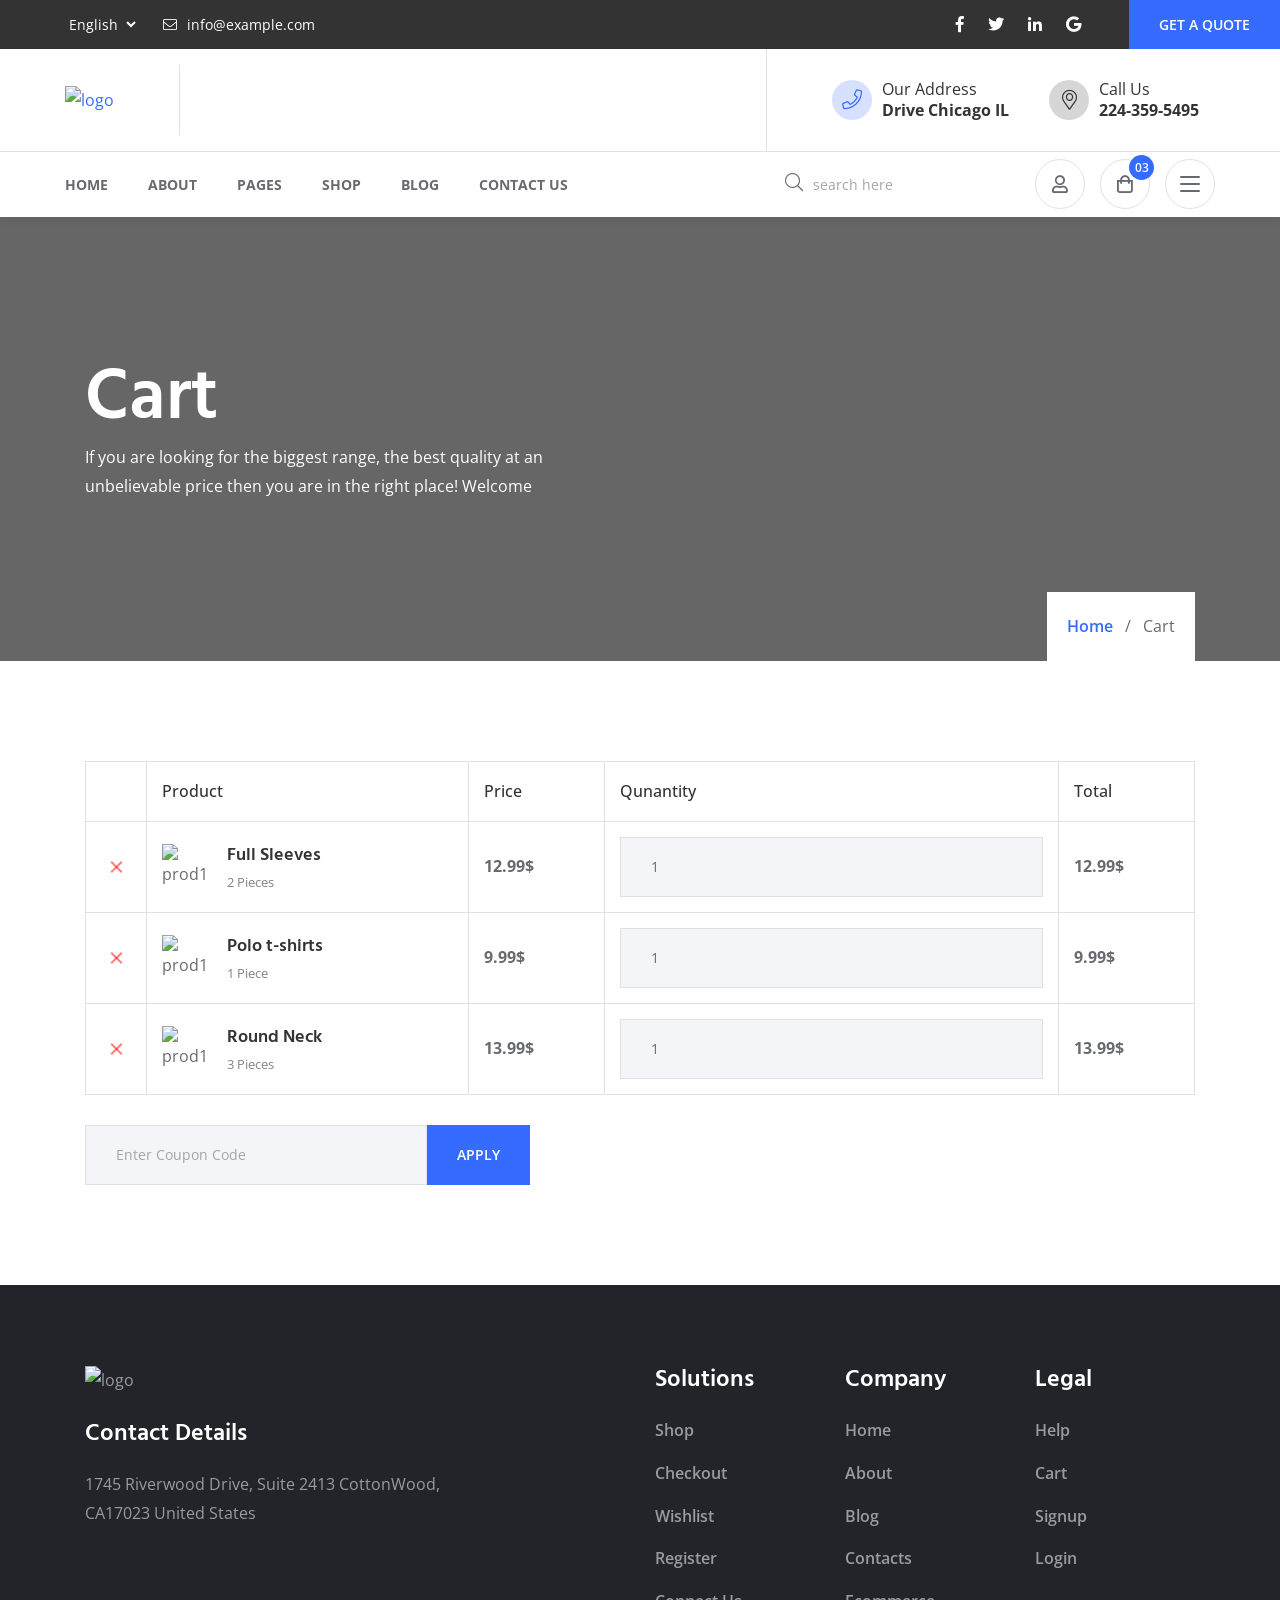
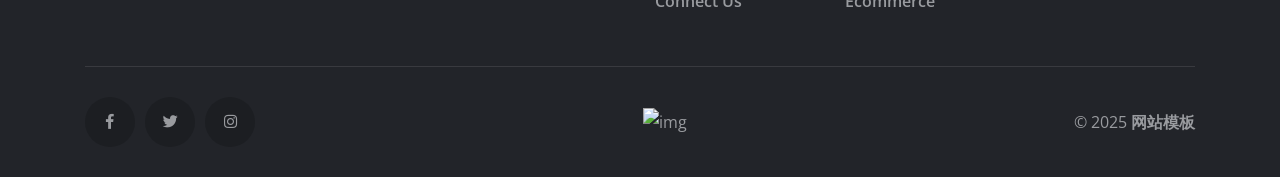
==== cart.html @ f08e3978 "Add files via upload" ====
<!DOCTYPE HTML>
<html lang="en">

<head>
<meta http-equiv="Content-Type" content="text/html; charset=UTF-8">
  <title>Cart</title>
  <meta name="viewport" content="width=device-width, initial-scale=1">
  <meta name="description" content="Description website">
  <meta name="author" content="Maksym Blank">
  <meta name="keywords" content="website, with, meta, tags">
  <meta name="robots" content="noindex, follow">
  <meta name="revisit-after" content="5 month">
  <meta name="image" content="http://mywebsite.com/image.jpg">
  <meta name="og:title" content="Title website">
  <meta name="og:description" content="Description website">
  <meta name="og:image" content="http://mywebsite.com/image.jpg">
  <meta name="og:site_name" content="My Website">
  <meta name="og:type" content="website">
  <meta name="twitter:card" content="summary">
  <meta name="twitter:title" content="Title website">
  <meta name="twitter:description" content="Description website">
  <link href="assets/css/plugins/bootstrap.min.css" rel="stylesheet">
  <link href="assets/css/plugins/slick.css" rel="stylesheet">
  <link href="assets/css/plugins/ion.rangeSlider.min.css" rel="stylesheet">
  <link href="assets/css/plugins/magnific-popup.css" rel="stylesheet">
  <link href="assets/css/style.css" rel="stylesheet">
  <link href="assets/fonts/font-awesome.min.css" rel="stylesheet">
  <link href="assets/fonts/flaticon/flaticon.css" rel="stylesheet">
</head>

<body class="btn-style-6 btn-square sidebar-style-3">
  <!--header Start-->
  <div id="section-header">
    <aside class="sigma_aside sigma_aside-desktop">
      <div class="sidebar">
        <!-- Recent Posts Widget -->
        <div class="widget widget-sigma-recent-posts style-2">
          <h5 class="widget-title">Recent Post</h5>
          <div class="sigma_recent-post">
            <a href="blog-details.html" class="recent-post-image">
              <img src="assets/img/blog/325x150.jpg" alt="img">
            </a>
            <div class="recent-post-descr">
              <h6>
                <a href="blog-details.html">Every Next Level Of Your Life Will Demand Something</a>
              </h6>
              <a href="blog-details.html" class="date">
                <i class="far fa-clock mr-2"></i>
                June 4, 2022
              </a>
            </div>
          </div>
          <div class="sigma_recent-post">
            <a href="blog-details.html" class="recent-post-image">
              <img src="assets/img/blog/325x150-0.jpg" alt="img">
            </a>
            <div class="recent-post-descr">
              <h6>
                <a href="blog-details.html">We are the champions, we do not give up, we try</a>
              </h6>
              <a href="blog-details.html" class="date">
                <i class="far fa-clock mr-2"></i>
                March 19, 2022
              </a>
            </div>
          </div>
        </div>
        <!-- Follow Widget -->
        <div class="widget widget-follow">
          <h5 class="widget-title">Follow Us</h5>
          <ul class="sigma_social-icons justify-content-start has-border">
            <li>
              <a href="#"><i class="fab fa-facebook-f"></i></a>
            </li>
            <li>
              <a href="#"><i class="fab fa-twitter"></i></a>
            </li>
            <li>
              <a href="#"><i class="fab fa-instagram"></i></a>
            </li>
            <li>
              <a href="#"><i class="fab fa-linkedin"></i></a>
            </li>
          </ul>
        </div>
        <!-- Recent Posts Widget -->
        <div class="widget widget-sigma-recent-posts">
          <h5 class="widget-title">Most Commented</h5>
          <div class="sigma_recent-post">
            <a href="blog-details.html" class="recent-post-image">
              <img src="assets/img/blog/80x80.jpg" alt="img">
              <span>12</span>
            </a>
            <div class="recent-post-descr">
              <h6>
                <a href="blog-details.html">Every Next Level Of Your Life Will Demand</a>
              </h6>
              <a href="blog-details.html" class="date">
                <i class="far fa-clock mr-2"></i>
                June 4, 2022
              </a>
            </div>
          </div>
          <div class="sigma_recent-post">
            <a href="blog-details.html" class="recent-post-image">
              <img src="assets/img/blog/80x80-0.jpg" alt="img">
              <span>9</span>
            </a>
            <div class="recent-post-descr">
              <h6>
                <a href="blog-details.html">This is a test to try out how things work</a>
              </h6>
              <a href="blog-details.html" class="date">
                <i class="far fa-clock mr-2"></i>
                March 19, 2022
              </a>
            </div>
          </div>
        </div>
      </div>
    </aside>
    <div class="sigma_aside-overlay aside-trigger-right">
    </div>
    <aside class="sigma_aside">
      <div class="sigma_close aside-trigger">
        <span></span>
        <span></span>
      </div>
      <div class="sigma_logo-wrapper">
        <a class="sigma_logo" href="index.html">
          <img src="assets/img/logo.png" alt="logo">
        </a>
      </div>
      <ul class="navbar-nav">
        <li class="menu-item menu-item-has-children">
          <a href="#">Home</a>
          <ul class="sub-menu">
            <li class="menu-item">
              <a href="index.html">Home 1</a>
            </li>
            <li class="menu-item">
              <a href="home-2.html">Home 2</a>
            </li>
          </ul>
        </li>
        <li class="menu-item">
          <a href="about-us.html">About</a>
        </li>
        <li class="menu-item menu-item-has-children">
          <a href="#">Pages</a>
          <ul class="sub-menu">
            <li class="menu-item">
              <a href="contact-us.html">Contact us</a>
            </li>
            <li class="menu-item">
              <a href="login.html">Login</a>
            </li>
            <li class="menu-item">
              <a href="signup.html">Signup</a>
            </li>
          </ul>
        </li>
        <li class="menu-item menu-item-has-children">
          <a href="#">Shop</a>
          <ul class="sub-menu">
            <li class="menu-item">
              <a href="shop.html">Shop</a>
            </li>
            <li class="menu-item">
              <a href="product-details.html">Product details</a>
            </li>
            <li class="menu-item">
              <a href="checkout.html">Checkout</a>
            </li>
            <li class="menu-item">
              <a href="wishlist.html">Wishlist</a>
            </li>
            <li class="menu-item">
              <a href="cart.html">Cart</a>
            </li>
          </ul>
        </li>
        <li class="menu-item menu-item-has-children">
          <a href="blog.html">Blog</a>
          <ul class="sub-menu">
            <li class="menu-item">
              <a href="blog.html">Blog</a>
            </li>
            <li class="menu-item">
              <a href="blog-details.html">Blog details</a>
            </li>
          </ul>
        </li>
        <li class="menu-item">
          <a href="contact-us.html">Contact us</a>
        </li>
      </ul>
    </aside>
    <div class="sigma_aside-overlay aside-trigger">
    </div>
    <header class="sigma_header style-8 can-sticky">
      <div class="sigma_header-top dark-bg d-none d-md-block">
        <div class="container-fluid pr-0">
          <div class="sigma_header-top-inner">
            <div class="sigma_header-top-links">
              <ul class="sigma_header-top-nav">
                <li>
                  <select class="form-control">
                    <option value="eng">English</option>
                    <option value="eng">German</option>
                    <option value="eng">Spanish</option>
                  </select>
                </li>
                <li>
                  <a href="#">
                    <i class="fal fa-envelope"></i>
                    info@example.com
                  </a>
                </li>
              </ul>
            </div>
            <div class="sigma_header-top-contacts d-flex">
              <ul class="sigma_header-top-nav">
                <li> <a href="#"><i class="fab fa-facebook-f"></i></a> 
                </li>
                <li> <a href="#"><i class="fab fa-twitter"></i></a> 
                </li>
                <li> <a href="#"><i class="fab fa-linkedin-in"></i></a> 
                </li>
                <li> <a href="#"><i class="fab fa-google"></i></a> 
                </li>
              </ul>
              <a href="contact-us.html" class="sigma_btn ml-5">Get a quote</a>
            </div>
          </div>
        </div>
      </div>
      <div class="sigma_header-middle">
        <div class="container-fluid">
          <div class="navbar">
            <div class="sigma_logo-wrapper">
              <a class="sigma_logo" href="index.html">
                <img src="assets/img/logo.png" alt="logo">
              </a>
            </div>
            <div class="sigma_header-controls style-1 d-flex align-items-center">
              <div class="sigma_header-top-links important-links d-none d-md-block">
                <ul class="sigma_header-top-nav">
                  <li>
                    <a href="#">
                      <i class="fal fa-phone"></i>
                      <div>
                        <p>Our Address</p>
                        <p><b>Drive Chicago IL</b>
                        </p>
                      </div>
                    </a>
                  </li>
                  <li>
                    <a href="#">
                      <i class="fal fa-map-marker-alt"></i>
                      <div>
                        <p>Call Us</p>
                        <p><b>224-359-5495</b>
                        </p>
                      </div>
                    </a>
                  </li>
                </ul>
              </div>
              <ul class="sigma_header-controls-inner ml-sm-3 ml-0">
                <li class="aside-toggle aside-trigger">
                  <span></span>
                  <span></span>
                  <span></span>
                </li>
              </ul>
            </div>
          </div>
        </div>
      </div>
      <div class="sigma_header-bottom d-none d-lg-block">
        <div class="container-fluid">
          <div class="navbar">
            <ul class="navbar-nav">
              <li class="menu-item menu-item-has-children">
                <a href="#">Home</a>
                <ul class="sub-menu">
                  <li class="menu-item">
                    <a href="index.html">Home 1</a>
                  </li>
                  <li class="menu-item">
                    <a href="home-2.html">Home 2</a>
                  </li>
                </ul>
              </li>
              <li class="menu-item">
                <a href="about-us.html">About</a>
              </li>
              <li class="menu-item menu-item-has-children">
                <a href="#">Pages</a>
                <ul class="sub-menu">
                  <li class="menu-item">
                    <a href="contact-us.html">Contact us</a>
                  </li>
                  <li class="menu-item">
                    <a href="login.html">Login</a>
                  </li>
                  <li class="menu-item">
                    <a href="signup.html">Signup</a>
                  </li>
                </ul>
              </li>
              <li class="menu-item menu-item-has-children">
                <a href="#">Shop</a>
                <ul class="sub-menu">
                  <li class="menu-item">
                    <a href="shop.html">Shop</a>
                  </li>
                  <li class="menu-item">
                    <a href="product-details.html">Product details</a>
                  </li>
                  <li class="menu-item">
                    <a href="checkout.html">Checkout</a>
                  </li>
                  <li class="menu-item">
                    <a href="wishlist.html">Wishlist</a>
                  </li>
                  <li class="menu-item">
                    <a href="cart.html">Cart</a>
                  </li>
                </ul>
              </li>
              <li class="menu-item menu-item-has-children">
                <a href="blog.html">Blog</a>
                <ul class="sub-menu">
                  <li class="menu-item">
                    <a href="blog-details.html">Blog details</a>
                  </li>
                </ul>
              </li>
              <li class="menu-item">
                <a href="contact-us.html">Contact us</a>
              </li>
            </ul>
            <div class="sigma_header-controls style-2">
              <ul class="sigma_header-controls-inner">
                <li class="header-controls-item d-none d-sm-block">
                  <div class="form-group m-0">
                    <button type="submit"><i class="fal fa-search"></i>
                    </button>
                    <input type="text" placeholder="search here" class="form-control">
                  </div>
                </li>
                <li class="header-controls-item d-none d-sm-block">
                  <a href="login.html">
                    <i class="far fa-user"></i>
                  </a>
                </li>
                <li class="cart-trigger header-controls-item d-none d-sm-block">
                  <a class="sigma_header-control-cart" title="Your Cart" href="cart.html">
                    <i class="far fa-shopping-bag"></i>
                    <span>03</span>
                  </a>
                </li>
                <li class="aside-toggle aside-trigger-right desktop-toggler">
                  <span></span>
                  <span></span>
                  <span></span>
                </li>
                <li class="aside-toggle aside-trigger">
                  <span></span>
                  <span></span>
                  <span></span>
                </li>
              </ul>
            </div>
          </div>
        </div>
      </div>
    </header>
    <div class="search-form-wrapper">
      <div class="search-trigger sigma_close">
        <span></span>
        <span></span>
      </div>
      <form class="search-form" method="post">
        <input type="text" placeholder="Search..." value="">
        <button type="submit" class="search-btn">
          <i class="fal fa-search m-0"></i>
        </button>
      </form>
    </div>
    <!--header End-->
  </div>
  <!--subheader Start-->
  <div id="section-subheader">
    <div class="sigma_subheader style-3 bg-cover bg-center dark-overlay" style="background-image: url(assets/img/cart/1920x800.jpg)">
      <div class="container">
        <div class="sigma_subheader-inner">
          <h1>Cart</h1>
          <p>If you are looking for the biggest range, the best quality at an unbelievable price then you are in the right place! Welcome</p>
        </div>
        <ol class="breadcrumb">
          <li class="breadcrumb-item">
<a class="btn-link" href="#">Home</a>
          </li>
          <li class="breadcrumb-item active" aria-current="page">Cart</li>
        </ol>
      </div>
    </div>
    <!--subheader End-->
  </div>
  <!--preloader Start-->
  <div id="section-preloader">
    <div class="sigma_preloader sigma_preloader-ripple">
      <div class="preloader-ripple">
        <div class="preloader-ripple-inner">
          <div>
          </div>
          <div>
          </div>
        </div>
      </div>
    </div>
    <!--preloader End-->
  </div>
  <!--popup Start-->
  <div id="section-popup">
    <div class="modal fade" id="sigma_popup-newsletter" tabindex="-1" role="dialog" aria-hidden="true">
      <div class="modal-dialog sigma_newsletter-popup-modal style-4 modal-dialog-centered" role="document">
        <div class="modal-content">
          <div class="modal-body dark-overlay bg-cover bg-center" style="background-image: url(assets/img/cart/600x428.jpg)">
            <div class="sigma_close light newsletter-popup-trigger" data-dismiss="modal">
              <span></span>
              <span></span>
            </div>
            <div class="sigma_newsletter-popup-text-wrapper">
              <h3 class="text-white">Join Our Newsletter</h3>
              <p>Splay Sports are committed to improving the health and wellbeing of the communities we serve. When it comes to fuelling your performance we serve. When it comes to fuelling your performance</p>
            </div>
            <form method="post" class="text-center">
              <div class="form-group">
                <input type="email" placeholder="Email Address" class="form-control" name="newsletter-email" value="">
              </div>
              <button type="submit" name="button">Subscribe</button>
              <span class="sigma_newsletter-popup-dismiss newsletter-popup-trigger" data-dismiss="modal">Don't show again</span>
            </form>
          </div>
        </div>
      </div>
    </div>
    <!--popup End-->
  </div>
  <!--cart Start-->
  <div id="section-cart">
    <div class="section">
      <div class="container">
        <!-- Cart Table Start -->
        <table class="sigma_responsive-table">
          <thead>
            <tr>
              <th class="remove-item">
              </th>
              <th>Product</th>
              <th>Price</th>
              <th>Qunantity</th>
              <th>Total</th>
            </tr>
          </thead>
          <tbody>
            <tr>
              <td class="remove">
                <button type="button" class="sigma_close remove-from-cart">
                  <span></span>
                  <span></span>
                </button>
              </td>
              <td data-title="Product">
                <div class="sigma_cart-product-wrapper">
                  <img src="assets/img/cart/70.jpg" alt="prod1">
                  <div class="sigma_cart-product-body">
                    <h6> <a href="#">Full Sleeves</a> </h6>
                    <p>2 Pieces</p>
                  </div>
                </div>
              </td>
              <td data-title="Price"> <strong>12.99$</strong> 
              </td>
              <td class="quantity" data-title="Quantity">
                <input type="number" class="qty form-control" value="1">
              </td>
              <td data-title="Total"> <strong>12.99$</strong> 
              </td>
            </tr>
            <tr>
              <td class="remove">
                <button type="button" class="sigma_close remove-from-cart">
                  <span></span>
                  <span></span>
                </button>
              </td>
              <td data-title="Product">
                <div class="sigma_cart-product-wrapper">
                  <img src="assets/img/cart/70-0.jpg" alt="prod1">
                  <div class="sigma_cart-product-body">
                    <h6> <a href="#">Polo t-shirts</a> </h6>
                    <p>1 Piece</p>
                  </div>
                </div>
              </td>
              <td data-title="Price"> <strong>9.99$</strong> 
              </td>
              <td class="quantity" data-title="Quantity">
                <input type="number" class="qty form-control" value="1">
              </td>
              <td data-title="Total"> <strong>9.99$</strong> 
              </td>
            </tr>
            <tr>
              <td class="remove">
                <button type="button" class="sigma_close remove-from-cart">
                  <span></span>
                  <span></span>
                </button>
              </td>
              <td data-title="Product">
                <div class="sigma_cart-product-wrapper">
                  <img src="assets/img/cart/70-1.jpg" alt="prod1">
                  <div class="sigma_cart-product-body">
                    <h6> <a href="#">Round Neck</a> </h6>
                    <p>3 Pieces</p>
                  </div>
                </div>
              </td>
              <td data-title="Price"> <strong>13.99$</strong> 
              </td>
              <td class="quantity" data-title="Quantity">
                <input type="number" class="qty form-control" value="1">
              </td>
              <td data-title="Total"> <strong>13.99$</strong> 
              </td>
            </tr>
          </tbody>
        </table>
        <!-- Cart Table End -->
        <!-- Coupon Code Start -->
        <div class="row">
          <div class="col-lg-5">
            <div class="form-group mb-0">
              <div class="input-group mb-0">
                <input type="text" class="form-control" placeholder="Enter Coupon Code" aria-label="Coupon Code">
                <div class="input-group-append">
                  <button class="sigma_btn-custom shadow-none" type="button">Apply</button>
                </div>
              </div>
            </div>
          </div>
        </div>
        <!-- Coupon Code End -->
      </div>
    </div>
    <!--cart End-->
  </div>
  <!--quickview Start-->
  <div id="section-quickview">
    <div class="modal fade sigma_quick-view-modal" id="quickViewModal" role="dialog" aria-hidden="true">
      <div class="modal-dialog modal-lg modal-dialog-centered" role="document">
        <div class="modal-content">
          <div class="modal-body">
            <div class="sigma_close" data-dismiss="modal">
              <span></span>
              <span></span>
            </div>
            <div class="row sigma_product-single">
              <div class="col-md-6">
                <div class="sigma_product-single-thumb">
                  <img src="assets/img/cart/600.jpg" alt="product">
                </div>
              </div>
              <div class="col-md-6">
                <div class="sigma_product-single-content">
                  <div class="sigma_product-price">
                    <span>352$</span>
                    <span>245$</span>
                  </div>
                  <div class="sigma_rating-wrapper">
                    <div class="sigma_rating">
                      <i class="fas fa-star active"></i>
                      <i class="fas fa-star active"></i>
                      <i class="fas fa-star active"></i>
                      <i class="fas fa-star active"></i>
                      <i class="fas fa-star"></i>
                    </div>
                    <span>255 Reviews</span>
                  </div>
                  <hr>
                  <p class="sigma_product-excerpt">
                     Gloves benefit from a lightweight construction that is flexible with high density foam protection to the back of the hands coupled with an elasticated; Donec velit neque,
                  </p>
                  <div class="sigma_product-meta">
                    <p><strong>Product SKU: <span>#3382dk</span></strong>
                    </p>
                    <p><strong>Availablity: <span>In Stock</span></strong>
                    </p>
                    <p><strong>Tags: </strong>  <a href="#">Fashion</a>, <a href="#">Classic</a> 
                    </p>
                  </div>
                  <hr>
                  <form class="sigma_product-atc-form">
                    <div class="sigma_product-buttons d-block">
                      <a href="product-details.html" class="ml-0 btn-block sigma_btn">Buy Now <i class="far fa-shopping-basket"></i> </a>
                      <a href="product-details.html" class="ml-0 btn-block sigma_btn light">Wishlist <i class="far fa-heart"></i> </a>
                      <a href="product-details.html" class="ml-0 btn-block sigma_btn light">Compare <i class="far fa-compress"></i> </a>
                    </div>
                  </form>
                  <!-- Post Meta Start -->
                  <div class="sigma_post-single-meta">
                    <div class="sigma_post-single-meta-item sigma_post-share">
                      <h5>Share</h5>
                      <ul class="sigma_sm">
                        <li>
                          <a href="#">
                            <i class="fab fa-facebook-f"></i>
                          </a>
                        </li>
                        <li>
                          <a href="#">
                            <i class="fab fa-linkedin-in"></i>
                          </a>
                        </li>
                        <li>
                          <a href="#">
                            <i class="fab fa-twitter"></i>
                          </a>
                        </li>
                        <li>
                          <a href="#">
                            <i class="fab fa-youtube"></i>
                          </a>
                        </li>
                      </ul>
                    </div>
                  </div>
                  <!-- Post Meta End -->
                </div>
              </div>
            </div>
          </div>
        </div>
      </div>
    </div>
    <!--quickview End-->
  </div>
  <!--to-top Start-->
  <div id="section-to-top">
    <div class="sigma_top style-2">
      <i class="far fa-arrow-up"></i>
    </div>
    <!--to-top End-->
  </div>
  <!--footer Start-->
  <div id="section-footer">
    <footer class="sigma_footer style-3 sigma_footer-dark pb-0">
      <div class="sigma_footer-middle">
        <div class="container">
          <div class="row">
            <div class="col-lg-6">
              <div class="sigma_footer-widget">
                <div class="sigma_footer-logo mb-4">
                  <img src="assets/img/logo-white.png" alt="logo">
                </div>
                <h5 class="widget-title">Contact Details</h5>
                <div class="row">
                  <div class="col-sm-9">
                    <p class="m-0">1745 Riverwood Drive, Suite 2413 CottonWood, CA17023 United States</p>
                  </div>
                </div>
              </div>
            </div>
            <div class="col-lg-2 col-sm-4">
              <div class="sigma_footer-widget">
                <h5 class="widget-title">Solutions</h5>
                <ul class="sigma_footer-links">
                  <li>
                    <a href="shop.html">Shop</a>
                  </li>
                  <li>
                    <a href="checkout.html">Checkout</a>
                  </li>
                  <li>
                    <a href="wishlist.html">Wishlist</a>
                  </li>
                  <li>
                    <a href="signup.html">Register</a>
                  </li>
                  <li>
                    <a href="contact-us.html">Connect Us</a>
                  </li>
                </ul>
              </div>
            </div>
            <div class="col-lg-2 col-sm-4">
              <div class="sigma_footer-widget">
                <h5 class="widget-title">Company</h5>
                <ul class="sigma_footer-links">
                  <li>
                    <a href="index.html">Home</a>
                  </li>
                  <li>
                    <a href="about-us.html">About</a>
                  </li>
                  <li>
                    <a href="blog.html">Blog</a>
                  </li>
                  <li>
                    <a href="contact-us.html">Contacts</a>
                  </li>
                  <li>
                    <a href="shop.html">Ecommerce</a>
                  </li>
                </ul>
              </div>
            </div>
            <div class="col-lg-2 col-sm-4">
              <div class="sigma_footer-widget">
                <h5 class="widget-title">Legal</h5>
                <ul class="sigma_footer-links">
                  <li>
                    <a href="contact-us.html">Help</a>
                  </li>
                  <li>
                    <a href="cart.html">Cart</a>
                  </li>
                  <li>
                    <a href="signup.html">Signup</a>
                  </li>
                  <li>
                    <a href="login.html">Login</a>
                  </li>
                </ul>
              </div>
            </div>
          </div>
        </div>
      </div>
      <div class="container">
        <div class="sigma_footer-bottom mt-0 d-block d-md-flex align-items-center justify-content-between">
          <ul class="sigma_social-icons mb-3 mb-md-0">
            <li>
              <a href="#"><i class="fab fa-facebook-f"></i></a>
            </li>
            <li>
              <a href="#"><i class="fab fa-twitter"></i></a>
            </li>
            <li>
              <a href="#"><i class="fab fa-instagram"></i></a>
            </li>
          </ul>
          <div class="payment-cards mb-3 mb-md-0">
            <img src="assets/img/payment-cards.png" alt="img">
          </div>
          <div class="sigma_footer-copyright m-0">
            <p class="mb-0">© 2025 <a target="_blank" href="https://www.mobanwang.com/" title="网站模板">网站模板</a></p>
          </div>
        </div>
      </div>
    </footer>
    <!--footer End-->
  </div>
  <script src="assets/js/plugins/jquery-3.4.1.min.js"></script>
  <script src="assets/js/plugins/popper.min.js"></script>
  <script src="assets/js/plugins/bootstrap.min.js"></script>
  
  <script src="assets/js/plugins/slick.min.js"></script>
  <script src="assets/js/plugins/imagesloaded.min.js"></script>
  <script src="assets/js/plugins/isotope.pkgd.min.js"></script>
  <script src="assets/js/plugins/jquery.magnific-popup.min.js"></script>
  <script src="assets/js/plugins/jquery.counterup.min.js"></script>
  <script src="assets/js/plugins/jquery.inview.min.js"></script>
  <script src="assets/js/plugins/ion.rangeSlider.min.js"></script>
  <script src="assets/js/plugins/jquery.validate.min.js"></script>
  <script src="assets/js/main.js"></script>
</body>

</html>
---- assets/css/plugins/ion.rangeSlider.min.css ----
/*!Ion.RangeSlider, 2.3.1, © Denis Ineshin, 2010 - 2019, IonDen.com, Build date: 2019-12-19 16:51:02*/.irs{position:relative;display:block;-webkit-touch-callout:none;-webkit-user-select:none;-khtml-user-select:none;-moz-user-select:none;-ms-user-select:none;user-select:none;font-size:12px;font-family:Arial,sans-serif}.irs-line{position:relative;display:block;overflow:hidden;outline:none !important}.irs-bar{position:absolute;display:block;left:0;width:0}.irs-shadow{position:absolute;display:none;left:0;width:0}.irs-handle{position:absolute;display:block;box-sizing:border-box;cursor:default;z-index:1}.irs-handle.type_last{z-index:2}.irs-min,.irs-max{position:absolute;display:block;cursor:default}.irs-min{left:0}.irs-max{right:0}.irs-from,.irs-to,.irs-single{position:absolute;display:block;top:0;left:0;cursor:default;white-space:nowrap}.irs-grid{position:absolute;display:none;bottom:0;left:0;width:100%;height:20px}.irs-with-grid .irs-grid{display:block}.irs-grid-pol{position:absolute;top:0;left:0;width:1px;height:8px;background:#000}.irs-grid-pol.small{height:4px}.irs-grid-text{position:absolute;bottom:0;left:0;white-space:nowrap;text-align:center;font-size:9px;line-height:9px;padding:0 3px;color:#000}.irs-disable-mask{position:absolute;display:block;top:0;left:-1%;width:102%;height:100%;cursor:default;background:rgba(0,0,0,0);z-index:2}.lt-ie9 .irs-disable-mask{background:#000;filter:alpha(opacity=0);cursor:not-allowed}.irs-disabled{opacity:.4}.irs-hidden-input{position:absolute !important;display:block !important;top:0 !important;left:0 !important;width:0 !important;height:0 !important;font-size:0 !important;line-height:0 !important;padding:0 !important;margin:0 !important;overflow:hidden;outline:none !important;z-index:-9999 !important;background:none !important;border-style:solid !important;border-color:transparent !important}.irs--flat{height:40px}.irs--flat.irs-with-grid{height:60px}.irs--flat .irs-line{top:25px;height:12px;background-color:#e1e4e9;border-radius:4px}.irs--flat .irs-bar{top:25px;height:12px;background-color:#ed5565}.irs--flat .irs-bar--single{border-radius:4px 0 0 4px}.irs--flat .irs-shadow{height:1px;bottom:16px;background-color:#e1e4e9}.irs--flat .irs-handle{top:22px;width:16px;height:18px;background-color:transparent}.irs--flat .irs-handle>i:first-child{position:absolute;display:block;top:0;left:50%;width:2px;height:100%;margin-left:-1px;background-color:#da4453}.irs--flat .irs-handle.state_hover>i:first-child,.irs--flat .irs-handle:hover>i:first-child{background-color:#a43540}.irs--flat .irs-min,.irs--flat .irs-max{top:0;padding:1px 3px;color:#999;font-size:10px;line-height:1.333;text-shadow:none;background-color:#e1e4e9;border-radius:4px}.irs--flat .irs-from,.irs--flat .irs-to,.irs--flat .irs-single{color:white;font-size:10px;line-height:1.333;text-shadow:none;padding:1px 5px;background-color:#ed5565;border-radius:4px}.irs--flat .irs-from:before,.irs--flat .irs-to:before,.irs--flat .irs-single:before{position:absolute;display:block;content:"";bottom:-6px;left:50%;width:0;height:0;margin-left:-3px;overflow:hidden;border:3px solid transparent;border-top-color:#ed5565}.irs--flat .irs-grid-pol{background-color:#e1e4e9}.irs--flat .irs-grid-text{color:#999}.irs--big{height:55px}.irs--big.irs-with-grid{height:70px}.irs--big .irs-line{top:33px;height:12px;background-color:white;background:linear-gradient(to bottom, #ddd -50%, white 150%);border:1px solid #ccc;border-radius:12px}.irs--big .irs-bar{top:33px;height:12px;background-color:#92bce0;border:1px solid #428bca;background:linear-gradient(to bottom, #ffffff 0%, #428bca 30%, #b9d4ec 100%);box-shadow:inset 0 0 1px 1px rgba(255,255,255,0.5)}.irs--big .irs-bar--single{border-radius:12px 0 0 12px}.irs--big .irs-shadow{height:1px;bottom:16px;background-color:rgba(66,139,202,0.5)}.irs--big .irs-handle{top:25px;width:30px;height:30px;border:1px solid rgba(0,0,0,0.3);background-color:#cbcfd5;background:linear-gradient(to bottom, white 0%, #B4B9BE 30%, white 100%);box-shadow:1px 1px 2px rgba(0,0,0,0.2),inset 0 0 3px 1px white;border-radius:30px}.irs--big .irs-handle.state_hover,.irs--big .irs-handle:hover{border-color:rgba(0,0,0,0.45);background-color:#939ba7;background:linear-gradient(to bottom, white 0%, #919BA5 30%, white 100%)}.irs--big .irs-min,.irs--big .irs-max{top:0;padding:1px 5px;color:white;text-shadow:none;background-color:#9f9f9f;border-radius:3px}.irs--big .irs-from,.irs--big .irs-to,.irs--big .irs-single{color:white;text-shadow:none;padding:1px 5px;background-color:#428bca;background:linear-gradient(to bottom, #428bca 0%, #3071a9 100%);border-radius:3px}.irs--big .irs-grid-pol{background-color:#428bca}.irs--big .irs-grid-text{color:#428bca}.irs--modern{height:55px}.irs--modern.irs-with-grid{height:55px}.irs--modern .irs-line{top:25px;height:5px;background-color:#d1d6e0;background:linear-gradient(to bottom, #e0e4ea 0%, #d1d6e0 100%);border:1px solid #a3adc1;border-bottom-width:0;border-radius:5px}.irs--modern .irs-bar{top:25px;height:5px;background:#20b426;background:linear-gradient(to bottom, #20b426 0%, #18891d 100%)}.irs--modern .irs-bar--single{border-radius:5px 0 0 5px}.irs--modern .irs-shadow{height:1px;bottom:21px;background-color:rgba(209,214,224,0.5)}.irs--modern .irs-handle{top:37px;width:12px;height:13px;border:1px solid #a3adc1;border-top-width:0;box-shadow:1px 1px 1px rgba(0,0,0,0.1);border-radius:0 0 3px 3px}.irs--modern .irs-handle>i:nth-child(1){position:absolute;display:block;top:-4px;left:1px;width:6px;height:6px;border:1px solid #a3adc1;background:white;transform:rotate(45deg)}.irs--modern .irs-handle>i:nth-child(2){position:absolute;display:block;box-sizing:border-box;top:0;left:0;width:10px;height:12px;background:#e9e6e6;background:linear-gradient(to bottom, white 0%, #e9e6e6 100%);border-radius:0 0 3px 3px}.irs--modern .irs-handle>i:nth-child(3){position:absolute;display:block;box-sizing:border-box;top:3px;left:3px;width:4px;height:5px;border-left:1px solid #a3adc1;border-right:1px solid #a3adc1}.irs--modern .irs-handle.state_hover,.irs--modern .irs-handle:hover{border-color:#7685a2;background:#c3c7cd;background:linear-gradient(to bottom, #ffffff 0%, #919ba5 30%, #ffffff 100%)}.irs--modern .irs-handle.state_hover>i:nth-child(1),.irs--modern .irs-handle:hover>i:nth-child(1){border-color:#7685a2}.irs--modern .irs-handle.state_hover>i:nth-child(3),.irs--modern .irs-handle:hover>i:nth-child(3){border-color:#48536a}.irs--modern .irs-min,.irs--modern .irs-max{top:0;font-size:10px;line-height:1.333;text-shadow:none;padding:1px 5px;color:white;background-color:#d1d6e0;border-radius:5px}.irs--modern .irs-from,.irs--modern .irs-to,.irs--modern .irs-single{font-size:10px;line-height:1.333;text-shadow:none;padding:1px 5px;background-color:#20b426;color:white;border-radius:5px}.irs--modern .irs-from:before,.irs--modern .irs-to:before,.irs--modern .irs-single:before{position:absolute;display:block;content:"";bottom:-6px;left:50%;width:0;height:0;margin-left:-3px;overflow:hidden;border:3px solid transparent;border-top-color:#20b426}.irs--modern .irs-grid{height:25px}.irs--modern .irs-grid-pol{background-color:#dedede}.irs--modern .irs-grid-text{color:silver;font-size:13px}.irs--sharp{height:50px;font-size:12px;line-height:1}.irs--sharp.irs-with-grid{height:57px}.irs--sharp .irs-line{top:30px;height:2px;background-color:black;border-radius:2px}.irs--sharp .irs-bar{top:30px;height:2px;background-color:#ee22fa}.irs--sharp .irs-bar--single{border-radius:2px 0 0 2px}.irs--sharp .irs-shadow{height:1px;bottom:21px;background-color:rgba(0,0,0,0.5)}.irs--sharp .irs-handle{top:25px;width:10px;height:10px;background-color:#a804b2}.irs--sharp .irs-handle>i:first-child{position:absolute;display:block;top:100%;left:0;width:0;height:0;border:5px solid transparent;border-top-color:#a804b2}.irs--sharp .irs-handle.state_hover,.irs--sharp .irs-handle:hover{background-color:black}.irs--sharp .irs-handle.state_hover>i:first-child,.irs--sharp .irs-handle:hover>i:first-child{border-top-color:black}.irs--sharp .irs-min,.irs--sharp .irs-max{color:white;font-size:14px;line-height:1;top:0;padding:3px 4px;opacity:.4;background-color:#a804b2;border-radius:2px}.irs--sharp .irs-from,.irs--sharp .irs-to,.irs--sharp .irs-single{font-size:14px;line-height:1;text-shadow:none;padding:3px 4px;background-color:#a804b2;color:white;border-radius:2px}.irs--sharp .irs-from:before,.irs--sharp .irs-to:before,.irs--sharp .irs-single:before{position:absolute;display:block;content:"";bottom:-6px;left:50%;width:0;height:0;margin-left:-3px;overflow:hidden;border:3px solid transparent;border-top-color:#a804b2}.irs--sharp .irs-grid{height:25px}.irs--sharp .irs-grid-pol{background-color:#dedede}.irs--sharp .irs-grid-text{color:silver;font-size:13px}.irs--round{height:50px}.irs--round.irs-with-grid{height:65px}.irs--round .irs-line{top:36px;height:4px;background-color:#dee4ec;border-radius:4px}.irs--round .irs-bar{top:36px;height:4px;background-color:#006cfa}.irs--round .irs-bar--single{border-radius:4px 0 0 4px}.irs--round .irs-shadow{height:4px;bottom:21px;background-color:rgba(222,228,236,0.5)}.irs--round .irs-handle{top:26px;width:24px;height:24px;border:4px solid #006cfa;background-color:white;border-radius:24px;box-shadow:0 1px 3px rgba(0,0,255,0.3)}.irs--round .irs-handle.state_hover,.irs--round .irs-handle:hover{background-color:#f0f6ff}.irs--round .irs-min,.irs--round .irs-max{color:#333;font-size:14px;line-height:1;top:0;padding:3px 5px;background-color:rgba(0,0,0,0.1);border-radius:4px}.irs--round .irs-from,.irs--round .irs-to,.irs--round .irs-single{font-size:14px;line-height:1;text-shadow:none;padding:3px 5px;background-color:#006cfa;color:white;border-radius:4px}.irs--round .irs-from:before,.irs--round .irs-to:before,.irs--round .irs-single:before{position:absolute;display:block;content:"";bottom:-6px;left:50%;width:0;height:0;margin-left:-3px;overflow:hidden;border:3px solid transparent;border-top-color:#006cfa}.irs--round .irs-grid{height:25px}.irs--round .irs-grid-pol{background-color:#dedede}.irs--round .irs-grid-text{color:silver;font-size:13px}.irs--square{height:50px}.irs--square.irs-with-grid{height:60px}.irs--square .irs-line{top:31px;height:4px;background-color:#dedede}.irs--square .irs-bar{top:31px;height:4px;background-color:black}.irs--square .irs-shadow{height:2px;bottom:21px;background-color:#dedede}.irs--square .irs-handle{top:25px;width:16px;height:16px;border:3px solid black;background-color:white;-webkit-transform:rotate(45deg);-ms-transform:rotate(45deg);transform:rotate(45deg)}.irs--square .irs-handle.state_hover,.irs--square .irs-handle:hover{background-color:#f0f6ff}.irs--square .irs-min,.irs--square .irs-max{color:#333;font-size:14px;line-height:1;top:0;padding:3px 5px;background-color:rgba(0,0,0,0.1)}.irs--square .irs-from,.irs--square .irs-to,.irs--square .irs-single{font-size:14px;line-height:1;text-shadow:none;padding:3px 5px;background-color:black;color:white}.irs--square .irs-grid{height:25px}.irs--square .irs-grid-pol{background-color:#dedede}.irs--square .irs-grid-text{color:silver;font-size:11px}
---- assets/css/style.css ----
/*Google Fonts*/
@import url('https://fonts.googleapis.com/css2?family=Hind:wght@400;500;600;700&display=swap');
@import url('https://fonts.googleapis.com/css2?family=Open+Sans:wght@400;500;600;700&display=swap');

:root {
  --thm-font: "Hind", sans-serif; /* Headings */
  --thm-b-font: "Open Sans", sans-serif; /* Body font */
  --thm-base: #356cff; /* Primary color */
  --thm-base-hover: #1246d2; /* Primary hover */
  --thm-base-rgb: 53, 108, 255; /* Primary rgb */
  --thm-base-hue: #e2eaff; /* Primary low hue */
  --thm-secondary: #333; /* Secondary */
  --thm-secondary-hover: #070606; /* Secondary */
  --thm-secondary-rgb: 51, 51, 51; /* Secondary rgb */
  --thm-b-text: #686a6f; /* Body text */
  --thm-b-text-rgb: 104, 106, 111; /* Body text rgb */
  --thm-border: #e1e1e1; /* Borders */
  --thm-border-rgb: 225, 225, 225; /* Borders rgb */
}

/* animation */

@keyframes rotate {
  0% {
    -webkit-transform: rotate3d(0, 0, 1, 0deg);
    transform: rotate3d(0, 0, 1, 0deg);
  }
  25% {
    -webkit-transform: rotate3d(0, 0, 1, 90deg);
    transform: rotate3d(0, 0, 1, 90deg);
  }
  50% {
    -webkit-transform: rotate3d(0, 0, 1, 180deg);
    transform: rotate3d(0, 0, 1, 180deg);
  }
  75% {
    -webkit-transform: rotate3d(0, 0, 1, 270deg);
    transform: rotate3d(0, 0, 1, 270deg);
  }
  100% {
    -webkit-transform: rotate3d(0, 0, 1, 360deg);
    transform: rotate3d(0, 0, 1, 360deg);
  }
}

@keyframes pulseInOut {
  0% {
    opacity: 1;
    transform: scale(.3)
  }

  100% {
    opacity: 0;
    transform: scale(1.7)
  }
}

@keyframes preloader-dual-inner-o {
  0% {
    opacity: 1;
    transform: translate(0 0)
  }

  49.99% {
    opacity: 1;
    transform: translate(80px, 0)
  }

  50% {
    opacity: 0;
    transform: translate(80px, 0)
  }

  100% {
    opacity: 0;
    transform: translate(0, 0)
  }
}

@keyframes preloader-dual-inner {
  0% {
    transform: translate(0, 0)
  }

  50% {
    transform: translate(80px, 0)
  }

  100% {
    transform: translate(0, 0)
  }
}

@-webkit-keyframes cssload-loading-ani1 {
  100% {
    -webkit-transform: translate(39px);
    transform: translate(39px);
    opacity: 0;
  }
}

@keyframes cssload-loading-ani1 {
  100% {
    -webkit-transform: translate(39px);
    transform: translate(39px);
    opacity: 0;
  }
}

@-webkit-keyframes cssload-loading-ani2 {
  100% {
    -webkit-transform: translate(19px);
    transform: translate(19px);
    opacity: 1;
  }
}

@keyframes cssload-loading-ani2 {
  100% {
    -webkit-transform: translate(19px);
    transform: translate(19px);
    opacity: 1;
  }
}

@-webkit-keyframes cssload-loading-ani3 {
  100% {
    -webkit-transform: translate(19px);
    transform: translate(19px);
  }
}

@keyframes cssload-loading-ani3 {
  100% {
    -webkit-transform: translate(19px);
    transform: translate(19px);
  }
}

@keyframes preloader-squares-inner {
  0% {
    transform: scale(1.1500000000000001)
  }

  100% {
    transform: scale(1)
  }
}

@keyframes preloader-pulse-inner-1 {
  0% {
    top: 36px;
    height: 128px
  }

  50% {
    top: 60px;
    height: 80px
  }

  100% {
    top: 60px;
    height: 80px
  }
}

@keyframes preloader-pulse-inner-2 {
  0% {
    top: 41.99999999999999px;
    height: 116.00000000000001px
  }

  50% {
    top: 60px;
    height: 80px
  }

  100% {
    top: 60px;
    height: 80px
  }
}

@keyframes preloader-pulse-inner-3 {
  0% {
    top: 48px;
    height: 104px
  }

  50% {
    top: 60px;
    height: 80px
  }

  100% {
    top: 60px;
    height: 80px
  }
}

@keyframes preloader-gear-inner {
  0% {
    transform: rotate(0deg)
  }

  50% {
    transform: rotate(22.5deg)
  }

  100% {
    transform: rotate(45deg)
  }
}

@keyframes preloader-ripple-inner {
  0% {
    top: 96px;
    left: 96px;
    width: 0;
    height: 0;
    opacity: 1;
  }

  100% {
    top: 18px;
    left: 18px;
    width: 156px;
    height: 156px;
    opacity: 0;
  }
}

@keyframes preloader-eclipse {
  0% {
    transform: rotate(0deg)
  }

  50% {
    transform: rotate(180deg)
  }

  100% {
    transform: rotate(360deg)
  }
}

@keyframes preloader-spinner-inner {
  0% {
    opacity: 1
  }

  100% {
    opacity: 0
  }
}

/* General */

::selection{
  background-color: var(--thm-base);
  color: #fff;
}

html {
  overflow-x: hidden;
}

body {
  font-family: var(--thm-b-font);
  overflow-x: hidden;
  color: var(--thm-b-text);
  font-size: 16px;
  line-height: 1.8;
}

.fw-400{
  font-weight: 400;
}

.sigma_box {
  padding: 30px;
  background-color: #fff;
  box-shadow: 0 0 40px 5px rgba(0, 0, 0, 0.03);
}

.gallery-thumb{
  position: relative;
}

.gallery-thumb::before{
  content: "\f002";
  position: absolute;
  right: 20px;
  top: 30px;
  font-family: "Font Awesome 5 Pro";
  color: #fff;
  opacity: 0;
  visibility: hidden;
  transition: .3s;
}
.gallery-thumb:hover::before{
  top: 20px;
  opacity: 1;
  visibility: visible;
}

.object-cover {
  object-fit: cover;
}

.section {
  position: relative;
  padding: 100px 0;
}

.section.section-padding {
  padding: 100px 0 70px;
}

.section.shape-after::after {
  content: '';
  position: absolute;
  background-color: var(--thm-base);
  opacity: .3;
  left: 20px;
  right: 20px;
  bottom: -20px;
  top: 20px;
  z-index: -2;
}

.section-title {
  position: relative;
  max-width: 640px;
}

.section-title.centered {
  text-align: center;
  margin: 0 auto 50px;
}

.section-title.flex-title{
  display: flex;
  align-items: center;
  justify-content: space-between;
  margin: 0 0 50px;
  max-width: 100%;
}
.section-title .title {
  font-weight: 700;
  font-size: 50px;
  line-height: 1.2;
  position: relative;
}
.section-title .title.sm{
  font-size: 48px;
}

.section-title .subtitle {
  display: inline-flex;
  color: var(--thm-base);
  font-size: 16px;
  margin-bottom: 10px;
  font-weight: 600;
}

.section-title.has-element .title{
  margin-bottom: 12px;
}

.section-title.has-element .lines{
  display: flex;
  width: 50px;
  height: 2px;
  background-color: var(--thm-base);
}

.section-title.has-element .icon{
  line-height: 0;
  display: flex;
  color: var(--thm-base);
  font-size: 36px;
  margin: 0 8px;
  animation: rotate 5s normal linear infinite;
}

.section-title .btn-link {
  margin-top: 20px;
}

.required {
  font-size: 12px;
  line-height: 1;
  color: #f78686;
  font-style: normal;
}

img {
  max-width: 100%;
}

ul {
  padding: 0;
  margin: 0;
  list-style-type: none;
}

label {
  margin-bottom: 10px;
  color: var(--thm-b-text);
  font-weight: 500;
}

label.error{
  color: #ff0000;
  display: block;
  font-size: 13px;
  font-weight: normal;
  text-align: left;
}

b, strong {
  font-weight: 700;
}

.sigma_stroke-text {
  font-size: 240px;
  font-weight: 700;
  text-transform: uppercase;
  line-height: 1;
  text-align: center;
  color: transparent;
  -webkit-text-fill-color: transparent;
  -webkit-text-stroke: 1px #fff;
  z-index: 1;
  opacity: 0.2;
  margin: 0;
}

.center-absolute {
  position: absolute;
  left: 50%;
  top: 50%;
  -webkit-transform: translate(-50%, -50%);
  transform: translate(-50%, -50%);
}

.topleft-absolute {
  position: absolute;
  left: -30px;
  top: -30px;
}

.dark-overlay,
.primary-overlay,
.light-overlay {
  position: relative;
  z-index: 1;
}

.primary-overlay::before,
.dark-overlay::before,
.light-overlay::before {
  content: '';
  position: absolute;
  top: 0;
  left: 0;
  width: 100%;
  height: 100%;
  background-color: rgba(0, 0, 0, .6);
  z-index: -1;
}

.primary-overlay::before {
  background-color: rgba(0, 0, 0, .6);
}

.light-overlay::before {
  background-color: rgba(255, 255, 255, .6);
}

.bg-cover {
  background-size: cover;
}

.bg-center {
  background-position: center;
}

.mb-30 {
  margin-bottom: 30px;
}

/* Buttons */
button,
input[type=reset],
input[type="button"],
input[type="submit"],
.sigma_btn {
  cursor: pointer;
  display: inline-block;
  text-align: center;
  white-space: nowrap;
  vertical-align: middle;
  position: relative;
  background-color: var(--thm-base);
  border: 0;
  color: #fff;
  font-size: 14px;
  font-weight: 600;
  padding: 17px 30px;
  -webkit-transition: 0.3s;
  -o-transition: 0.3s;
  transition: 0.3s;
  text-transform: uppercase;
  border-radius: 0;
  overflow: hidden;
  z-index: 1;
  box-shadow: 0 3px 10px rgba(0, 0, 0, .1);
}

button i,
input[type=reset] i,
input[type="button"] i,
input[type="submit"] i,
.sigma_btn i {
  margin: 0 0 0 10px;
  color: #fff;
  z-index: 1;
}

.btn-rounded button,
.btn-rounded input[type=reset],
.btn-rounded input[type="button"],
.btn-rounded input[type="submit"],
.btn-rounded .sigma_btn,
.rounded-border input[type="number"],
.rounded-border input[type="text"],
.rounded-border input[type="email"],
.rounded-border input[type="password"],
.rounded-border input[type="tel"],
.rounded-border input[type="url"],
.rounded-border input[type="search"],
.rounded-border select,
.rounded-border textarea,
.rounded-border .form-control {
  border-radius: 6px;
}

.btn-pill button,
.btn-pill input[type=reset],
.btn-pill input[type="button"],
.btn-pill input[type="submit"],
.btn-pill .sigma_btn,
.pill-border input[type="number"],
.pill-border input[type="text"],
.pill-border input[type="email"],
.pill-border input[type="password"],
.pill-border input[type="tel"],
.pill-border input[type="url"],
.pill-border input[type="search"],
.pill-border select,
.pill-border textarea,
.pill-border .form-control {
  border-radius: 25px;
}

.bottom-border input[type="number"],
.bottom-border input[type="text"],
.bottom-border input[type="email"],
.bottom-border input[type="password"],
.bottom-border input[type="tel"],
.bottom-border input[type="url"],
.bottom-border input[type="search"],
.bottom-border select,
.bottom-border textarea,
.bottom-border .form-control {
  border-top: none;
  border-left: none;
  border-right: none;
  border-bottom: 1px solid var(--thm-border);
  padding: 8px 0;
}

button:hover,
input[type=reset]:hover,
input[type="button"]:hover,
input[type="submit"]:hover,
.sigma_btn:hover,
button:focus,
input[type=reset]:focus,
input[type="button"]:focus,
input[type="submit"]:focus,
.sigma_btn:focus {
  color: #fff;
  box-shadow: 0 3px 24px rgba(0, 0, 0, .1);
  outline: none;
}

button.secondary,
input[type=reset].secondary,
input[type="button"].secondary,
input[type="submit"].secondary,
.sigma_btn.secondary {
  background-color: var(--thm-secondary);
}

button.secondary:hover,
input[type=reset].secondary:hover,
input[type="button"].secondary:hover,
input[type="submit"].secondary:hover,
.sigma_btn.secondary:hover,
button.secondary:focus,
input[type=reset].secondary:focus,
input[type="button"].secondary:focus,
input[type="submit"].secondary:focus,
.sigma_btn.secondary:focus {
  color: #fff;
}

button.tertiary,
input[type=reset].tertiary,
input[type="button"].tertiary,
input[type="submit"].tertiary,
.sigma_btn.tertiary {
  background-color: #7553f2;
}

button.tertiary:hover,
input[type=reset].tertiary:hover,
input[type="button"].tertiary:hover,
input[type="submit"].tertiary:hover,
.sigma_btn.tertiary:hover,
button.tertiary:focus,
input[type=reset].tertiary:focus,
input[type="button"].tertiary:focus,
input[type="submit"].tertiary:focus,
.sigma_btn.tertiary:focus {
  color: #fff;
}

button.light,
input[type=reset].light,
input[type="button"].light,
input[type="submit"].light,
.sigma_btn.light {
  background-color: #fff;
  color: var(--thm-secondary);
}

button.light i,
input[type=reset].light i,
input[type="button"].light i,
input[type="submit"].light i,
.sigma_btn.light i {
  color: var(--thm-secondary);
}

button.light:hover,
input[type=reset].light:hover,
input[type="button"].light:hover,
input[type="submit"].light:hover,
.sigma_btn.light:hover,
button.light:focus,
input[type=reset].light:focus,
input[type="button"].light:focus,
input[type="submit"].light:focus,
.sigma_btn.light:focus {
  color: var(--thm-secondary);
}

/* btn-hover-styles */
/* Style 1 */
.btn-style-1 button:before,
.btn-style-1 input[type=reset]:before,
.btn-style-1 input[type="button"]:before,
.btn-style-1 input[type="submit"]:before,
.btn-style-1 .sigma_btn:before {
  content: "";
  position: absolute;
  left: 50%;
  top: 50%;
  transform: translate(-50%, -50%);
  width: 10px;
  height: calc(100% - 10px);
  border-radius: 0;
  background-color: var(--thm-base-hover);
  opacity: 0;
  visibility: hidden;
  z-index: -1;
  transition: 0.3s;
}

/* Style 2 */
.btn-style-2 button:before,
.btn-style-2 input[type=reset]:before,
.btn-style-2 input[type="button"]:before,
.btn-style-2 input[type="submit"]:before,
.btn-style-2 .sigma_btn:before {
  content: "";
  position: absolute;
  left: 0;
  top: 0;
  width: 100%;
  height: 0;
  border-radius: 0;
  background-color: var(--thm-base-hover);
  z-index: -1;
  transition: 0.3s;
}

/* Style 3 */
.btn-style-3 button:before,
.btn-style-3 input[type=reset]:before,
.btn-style-3 input[type="button"]:before,
.btn-style-3 input[type="submit"]:before,
.btn-style-3 .sigma_btn:before {
  content: "";
  position: absolute;
  height: 100%;
  left: -35%;
  top: 0;
  transform: skew(50deg);
  width: 0;
  border-radius: 0;
  background-color: var(--thm-base-hover);
  z-index: -1;
  transition: 0.3s;
}

/* Style 4 */
.btn-style-4 button:before,
.btn-style-4 input[type=reset]:before,
.btn-style-4 input[type="button"]:before,
.btn-style-4 input[type="submit"]:before,
.btn-style-4 .sigma_btn:before {
  content: "";
  position: absolute;
  left: 0;
  top: 0;
  height: 100%;
  width: 0;
  border-radius: 0;
  background-color: var(--thm-base-hover);
  z-index: -1;
  transition: 0.3s;
}

/* Style 5 */
.btn-style-5 button:before,
.btn-style-5 input[type=reset]:before,
.btn-style-5 input[type="button"]:before,
.btn-style-5 input[type="submit"]:before,
.btn-style-5 .sigma_btn:before {
  content: "";
  position: absolute;
  left: 50%;
  top: 50%;
  height: 0;
  width: 0;
  border-radius: 0;
  background-color: var(--thm-base-hover);
  z-index: -1;
  transition: 0.3s;
}

/* Style 6 */
.btn-style-6 button:before,
.btn-style-6 input[type=reset]:before,
.btn-style-6 input[type="button"]:before,
.btn-style-6 input[type="submit"]:before,
.btn-style-6 .sigma_btn:before {
  content: "";
  position: absolute;
  width: 100%;
  height: 100%;
  right: -120px;
  bottom: -80px;
  border-radius: 0;
  background-color: var(--thm-base-hover);
  z-index: -1;
  transition: 0.3s;
}

/* Style 7 */
.btn-style-7 button:before,
.btn-style-7 input[type=reset]:before,
.btn-style-7 input[type="button"]:before,
.btn-style-7 input[type="submit"]:before,
.btn-style-7 .sigma_btn:before {
  content: "";
  position: absolute;
  z-index: -1;
  top: 0;
  bottom: 0;
  left: 0;
  right: 0;
  border-radius: 0;
  background-color: var(--thm-base-hover);
  transform: scaleY(0);
  transform-origin: 50%;
  transition: 0.3s;
}

/* Style 8 */
.btn-style-8 button:before,
.btn-style-8 input[type=reset]:before,
.btn-style-8 input[type="button"]:before,
.btn-style-8 input[type="submit"]:before,
.btn-style-8 .sigma_btn:before {
  content: "";
  position: absolute;
  left: 110%;
  top: 0px;
  width: 100%;
  height: 100%;
  transform: skewX(-25deg);
  transition: 0.3s;
  z-index: -1;
  border-radius: 0;
  background-color: var(--thm-base-hover);
}

/* Style 9 */
.btn-style-9 button:before,
.btn-style-9 input[type=reset]:before,
.btn-style-9 input[type="button"]:before,
.btn-style-9 input[type="submit"]:before,
.btn-style-9 .sigma_btn:before {
  content: "";
  position: absolute;
  left: 90%;
  top: 0px;
  width: 100%;
  height: 100%;
  transform: skewX(-25deg);
  transition: 0.3s;
  z-index: -1;
  border-radius: 0;
  background-color: var(--thm-base-hover);
}

/* for secondary btn */
button.secondary:before,
input[type=reset].secondary:before,
input[type="button"].secondary:before,
input[type="submit"].secondary:before,
.sigma_btn.secondary:before {
  background-color: var(--thm-secondary-hover);
}

/* for tertiary btn */
button.tertiary:before,
input[type=reset].tertiary:before,
input[type="button"].tertiary:before,
input[type="submit"].tertiary:before,
.sigma_btn.tertiary:before,
button.tertiary:before {
  background-color: #4224b1;
}

/* for light btn */
button.light:before,
input[type=reset].light:before,
input[type="button"].light:before,
input[type="submit"].light:before,
.sigma_btn.light:before {
  background-color: rgba(0, 0, 0, 0.1);
}

/* for buttons have rounded borders */
.btn-rounded button:before,
.btn-rounded input[type=reset]:before,
.btn-rounded input[type="button"]:before,
.btn-rounded input[type="submit"]:before,
.btn-rounded .sigma_btn:before {
  border-radius: 6px;
}

/* for pill button */
.btn-pill button:before,
.btn-pill input[type=reset]:before,
.btn-pill input[type="button"]:before,
.btn-pill input[type="submit"]:before,
.btn-pill .sigma_btn:before {
  border-radius: 25px;
}

.btn-style-1 button:hover:before,
.btn-style-1 input[type=reset]:hover:before,
.btn-style-1 input[type="button"]:hover:before,
.btn-style-1 input[type="submit"]:hover:before,
.btn-style-1 .sigma_btn:hover:before {
  opacity: 1;
  visibility: visible;
  width: calc(100% - 10px);
}

.btn-style-2 button:hover:before,
.btn-style-2 input[type=reset]:hover:before,
.btn-style-2 input[type="button"]:hover:before,
.btn-style-2 input[type="submit"]:hover:before,
.btn-style-2 .sigma_btn:hover:before {
  height: 100%;
}

.btn-style-3 button:hover:before,
.btn-style-3 input[type=reset]:hover:before,
.btn-style-3 input[type="button"]:hover:before,
.btn-style-3 input[type="submit"]:hover:before,
.btn-style-3 .sigma_btn:hover:before {
  width: 160%;
  height: 100%;
}

.btn-style-4 button:hover:before,
.btn-style-4 input[type=reset]:hover:before,
.btn-style-4 input[type="button"]:hover:before,
.btn-style-4 input[type="submit"]:hover:before,
.btn-style-4 .sigma_btn:hover:before {
  width: 100%;
}

.btn-style-5 button:hover:before,
.btn-style-5 input[type=reset]:hover:before,
.btn-style-5 input[type="button"]:hover:before,
.btn-style-5 input[type="submit"]:hover:before,
.btn-style-5 .sigma_btn:hover:before {
  width: 100%;
  height: 100%;
  left: 0;
  top: 0;
}

.btn-style-6 button:hover:before,
.btn-style-6 input[type=reset]:hover:before,
.btn-style-6 input[type="button"]:hover:before,
.btn-style-6 input[type="submit"]:hover:before,
.btn-style-6 .sigma_btn:hover:before {
  right: 0;
  bottom: 0;
}

.btn-style-7 button:hover:before,
.btn-style-7 input[type=reset]:hover:before,
.btn-style-7 input[type="button"]:hover:before,
.btn-style-7 input[type="submit"]:hover:before,
.btn-style-7 .sigma_btn:hover:before {
  transform: scaleY(1);
}

.btn-style-8 button:hover:before,
.btn-style-8 input[type=reset]:hover:before,
.btn-style-8 input[type="button"]:hover:before,
.btn-style-8 input[type="submit"]:hover:before,
.btn-style-8 .sigma_btn:hover:before {
  left: 0%;
  transform: scale(1, 1);
}

.btn-style-9 button:hover:before,
.btn-style-9 input[type=reset]:hover:before,
.btn-style-9 input[type="button"]:hover:before,
.btn-style-9 input[type="submit"]:hover:before,
.btn-style-9 .sigma_btn:hover:before {
  left: 0%;
  transform: scale(1, 1);
}

button.mfp-close,
button.mfp-arrow{
  box-shadow: none;
}

button.mfp-close:before,
button.mfp-arrow:before,
button.close:before{
  content: none;
}

button.btn-sm,
input[type=reset].btn-sm,
input[type="button"].btn-sm,
input[type="submit"].btn-sm,
.sigma_btn.btn-sm {
  font-size: 14px;
  padding: 12px 20px;
  text-transform: capitalize;
}

button.btn-md,
input[type=reset].btn-md,
input[type="button"].btn-md,
input[type="submit"].btn-md,
.sigma_btn.btn-md {

}

button.btn-lg,
input[type=reset].btn-lg,
input[type="button"].btn-lg,
input[type="submit"].btn-lg,
.sigma_btn.btn-lg {

}

.btn-link {
  transition: 0.3s;
  display: inline-flex;
  align-items: center;
  line-height: 1;
}

.btn-link:hover {
  text-decoration: none;
  color: var(--thm-base-hover);
}

.btn-link i {
  transition: 0.3s;
  margin-left: 10px;
  font-size: 13px;
}

.btn-link:hover i {
  margin-left: 13px;
}

.alert-dismissible .close{
  box-shadow: none;
}
.alert-dismissible .close:before{
  content: none;
}

.grecaptcha-badge{
  z-index: 1;
}

/* Inputs */
input[type="number"],
input[type="text"],
input[type="email"],
input[type="password"],
input[type="tel"],
input[type="url"],
input[type="search"],
select,
textarea,
.form-control {
  position: relative;
  display: block;
  height: 60px;
  width: 100%;
  font-size: 16px;
  color: #686a6f;
  font-weight: 400;
  padding: 14px 30px;
  letter-spacing: 0.1em;
  background-color: #f4f5f8;
  border: 1px solid var(--thm-border);
  border-radius: 0;
  transition: all 300ms ease;
  font-family: var(--thm-b-font);
  font-size: 14px;
  font-weight: 400;
  letter-spacing: 0;
}

select {
  -webkit-appearance: none;
  -moz-appearance: none;
  background-image: url("data:image/svg+xml;utf8,<svg fill='grey' height='24' viewBox='0 0 24 24' width='24' xmlns='http://www.w3.org/2000/svg'><path d='M7 10l5 5 5-5z'/><path d='M0 0h24v24H0z' fill='none'/></svg>");
  background-repeat: no-repeat;
  background-position-x: 95%;
  background-position-y: 17px;
}

textarea {
  padding: 15px;
}

.form-group {
  position: relative;
  margin-bottom: 20px;
}

.form-group>i {
  position: absolute;
  top: 50%;
  right: 30px;
  transform: translateY(-50%);
  z-index: 1;
}

i.show-password {
  cursor: pointer;
}

textarea {
  height: auto;
  resize: none;
  line-height: 1;
}

input[type="number"]:focus,
input[type="text"]:focus,
input[type="email"]:focus,
input[type="password"]:focus,
input[type="tel"]:focus,
input[type="url"]:focus,
input[type="search"]:focus,
select:focus,
textarea:focus,
.form-control:focus {
  box-shadow: none;
  outline: none;
  border-color: var(--thm-base);
}

input[type="number"]::placeholder,
input[type="text"]::placeholder,
input[type="email"]::placeholder,
input[type="password"]::placeholder,
input[type="tel"]::placeholder,
input[type="url"]::placeholder,
input[type="search"]::placeholder,
select::placeholder,
textarea::placeholder {
  color: #a5a5a5;
}

/*Checkboxes and radios*/
input[type="checkbox"],
input[type="radio"] {
  opacity: 0;
  position: absolute;
}

input[type="checkbox"]+label,
input[type="radio"]+label {
  display: block;
  cursor: pointer;
  position: relative;
  padding-left: 25px;
  font-weight: 400;
}

input[type="checkbox"]+label:before,
input[type="radio"]+label:before {
  content: "";
  position: absolute;
  left: 0;
  top: 50%;
  transform: translateY(-50%);
  background-color: #fff;
  border: 1px solid var(--thm-border);
  border-radius: 3px;
  display: inline-block;
  -ms-flex-negative: 0;
  flex-shrink: 0;
  height: 16px;
  outline: 0;
  -webkit-transition: background-color .2s ease-out;
  -o-transition: background-color .2s ease-out;
  transition: background-color .2s ease-out;
  width: 16px;
}

input[type="radio"]+label:before {
  border-radius: 50%;
}

input[type="checkbox"]+label:after,
input[type="radio"]+label:after {
  position: absolute;
  top: 50%;
  left: 3px;
  width: 10px;
  height: 5px;
  content: " ";
  transform: translateY(-50%) rotate(-45deg);
  border-bottom: 2px solid #fff;
  border-left: 2px solid #fff;
  opacity: 0;
  transition: 0.3s;
}

input[type="radio"]+label:after {
  width: 10px;
  height: 10px;
  border-radius: 50%;
  border: 0;
  background-color: var(--thm-base);
}

input[type=checkbox]:checked+label:before,
input[type=checkbox]:checked+label.switch-toggle:before {
  background-color: var(--thm-base);
  border-color: var(--thm-base);
}

input[type=checkbox]:checked+label:after,
input[type=radio]:checked+label:after {
  opacity: 1;
}

.custom-control{
  padding-left: 0;
}
.custom-radio .custom-control-input:checked~.custom-control-label::before,
.custom-checkbox .custom-control-input:checked~.custom-control-label::before{
  background-color: var(--thm-base);
}
.custom-control-input:focus~.custom-control-label::before {
  -webkit-box-shadow: none;
  box-shadow: none;
}

/*Checkbox With Toggle Swich*/
input[type="checkbox"]+label.switch-toggle {
  padding-left: 70px;
}

input[type="checkbox"]+label.switch-toggle:before {
  border-radius: 16px;
  height: 30px;
  width: 60px;
  background-color: var(--thm-border);
}

input[type="checkbox"]+label.switch-toggle:after {
  width: 20px;
  height: 20px;
  border-radius: 50%;
  border: 0;
  background-color: #fff;
  opacity: 1;
}

input[type=checkbox]:checked+label.switch-toggle:after {
  left: 36px;
}

/* Input Groups */
.input-group input[type="number"],
.input-group input[type="text"],
.input-group input[type="email"],
.input-group input[type="password"],
.input-group input[type="tel"],
.input-group input[type="url"],
.input-group input[type="search"],
.input-group select,
.input-group textarea,
.input-group .form-control {
  flex: 1 auto;
  width: 1%;
}

.input-group-prepend,
.input-group-append {
  margin: 0;
}

.input-group-append button i{
  margin: 0;
}

.input-group-prepend button,
.input-group-prepend input[type=reset],
.input-group-prepend input[type="button"],
.input-group-prepend input[type="submit"],
.input-group-prepend .sigma_btn,
.input-group-prepend button:before,
.input-group-prepend input[type=reset]:before,
.input-group-prepend input[type="button"]:before,
.input-group-prepend input[type="submit"]:before,
.input-group-prepend .sigma_btn:before {
  border-top-right-radius: 0;
  border-bottom-right-radius: 0;
  box-shadow: none;
}

.input-group input[type="number"]:last-child,
.input-group input[type="text"]:last-child,
.input-group input[type="email"]:last-child,
.input-group input[type="password"]:last-child,
.input-group input[type="tel"]:last-child,
.input-group input[type="url"]:last-child,
.input-group input[type="search"]:last-child,
.input-group select:last-child,
.input-group textarea:last-child,
.input-group .form-control:last-child {
  border-top-left-radius: 0;
  border-bottom-left-radius: 0;
}

.input-group input[type="number"]:not(:last-child),
.input-group input[type="text"]:not(:last-child),
.input-group input[type="email"]:not(:last-child),
.input-group input[type="password"]:not(:last-child),
.input-group input[type="tel"]:not(:last-child),
.input-group input[type="url"]:not(:last-child),
.input-group input[type="search"]:not(:last-child),
.input-group select:not(:last-child),
.input-group textarea:not(:last-child),
.input-group .form-control:not(:last-child) {
  border-top-right-radius: 0;
  border-bottom-right-radius: 0;
}

.input-group-append button,
.input-group-append input[type=reset],
.input-group-append input[type="button"],
.input-group-append input[type="submit"],
.input-group-append .sigma_btn,
.input-group-append button:before,
.input-group-append input[type=reset]:before,
.input-group-append input[type="button"]:before,
.input-group-append input[type="submit"]:before,
.input-group-append .sigma_btn:before {
  border-top-left-radius: 0;
  border-bottom-left-radius: 0;
  box-shadow: none;
}

/* Colors &  background-colors */
.primary-color {
  color: var(--thm-base);
}

.secondary-color {
  color: var(--thm-secondary);
}

.tertiary-color {
  color: #7553f2;
}

.light-bg {
  background-color: #f7f7f7;
}

.bg-white {
  background-color: #fff;
}

.bg-primary-1 {
  background-color: var(--thm-base);
}

.bg-secondary-1 {
  background-color: var(--thm-secondary);
}

.bg-tertiary {
  background-color: #7553f2;
}

.bg-primary-light {
  background-color: var(--thm-base-hue);
}

.bg-secondary-light {
  background-color: #c8c8c8;
}

.bg-tertiary-light {
  background-color: #d4c8ff;
}

.bg-gray {
  background-color: #f8f8f8;
}

.twitter {
  background-color: rgb(44, 170, 225) !important;
  color: #fff;
}

.twitter:before {
  background-color: #2488b3 !important;
}

.facebook {
  background-color: rgb(59, 87, 157) !important;
  color: #fff;
}

.facebook:before {
  background-color: #273a6b !important;
}

.google {
  background-color: rgb(220, 74, 56) !important;
  color: #fff;
}

.google:before {
  background-color: #af1705 !important;
}

.youtube {
  background-color: rgb(229, 45, 39) !important;
  color: #fff;
}

.youtube:before {
  background-color: #b7140f !important;
}

/* Slick */
.slick-slide {
  position: relative;
  outline: none;
}

.slick-prev,
.slick-next {
  position: relative;
  font-size: 0;
  display: flex;
  align-items: center;
  justify-content: center;
  width: 50px;
  height: 50px;
  border-radius: 50%;
  background-color: #fff;
  color: var(--thm-secondary);
  border: 0;
  padding: 0;
  outline: none;
  transition: 0.3s;
  z-index: 1;
  opacity: 0;
  visibility: hidden;
}

.slick-prev:hover,
.slick-prev:focus,
.slick-next:hover,
.slick-next:focus {
  outline: none;
  background-color: var(--thm-base);
  color: #fff;
}

.slick-prev:before,
.slick-next:before {
  content: "\f053";
  font-family: "Font Awesome 5 Pro";
  font-size: 16px;
  font-weight: 400;
  position: absolute;
  left: 50%;
  top: 50%;
  transform: translate(-50%, -50%);
}

.slick-dots {
  display: flex;
  align-items: center;
  justify-content: center;
}

[class*="btn-style-"] .slick-prev::after,
[class*="btn-style-"] .slick-next::after {
  display: none;
}

[class*="btn-style-"] .slick-prev::before,
[class*="btn-style-"] .slick-next::before {
  content: "\f053";
  position: absolute;
  top: 50%;
  left: 50%;
  right: auto;
  bottom: auto;
  transform: translate(-50%, -50%);
  width: auto;
  height: auto;
  opacity: 1;
  visibility: visible;
  background-color: transparent;
}

[class*="btn-style-"] .slick-prev:hover::before,
[class*="btn-style-"] .slick-next:hover::before{
  width: auto;
  height: auto;
  top: 50%;
  left: 50%;
  right: auto;
  bottom: auto;
  transform: translate(-50%, -50%);
}

[class*="btn-style-"] .slick-next::before,
.slick-next:before {
  content: "\f054";
}

.slick-dots li:focus,
.slick-dots li:hover,
.slick-dots li button:focus,
.slick-dots li button:hover {
  outline: none;
}

.slick-dots li+li {
  margin-left: 10px;
}

.slick-dots li button {
  font-size: 0;
  width: 12px;
  height: 12px;
  background-color: #fff;
  border-radius: 50%;
  transition: 0.3s;
  border: 0;
  padding: 0;
}

[class*="btn-style-"] .slick-dots li button::after,
[class*="btn-style-"] .slick-dots li button::before {
  display: none;
}

.slick-dots .slick-active button {
  background-color: var(--thm-base);
}

/*--- custom arrows ---- */

.sigma_custom-arrows{
  display: flex;
  align-items: center;
}

.sigma_custom-arrows .slick-prev,
.sigma_custom-arrows .slick-next{
  background-color: var(--thm-base);
  opacity: 1;
  visibility: visible;
  cursor: pointer;
}

.sigma_custom-arrows .slick-prev:hover,
.sigma_custom-arrows .slick-next:hover{
  background-color: var(--thm-base-hover);
}

.sigma_custom-arrows .slick-next{
  margin-left: 12px;
}

/* Typography */
h1 a, h2 a, h3 a, h4 a, h5 a, h6 a,
h1, h2, h3, h4, h5, h6 {
  font-family: var(--thm-font);
  font-weight: 600;
  color: var(--thm-secondary);
}

h1, h2, h3, h4, h5, h6 {
  margin-bottom: 20px;
}

h1 {
  font-size: 52px;
}

h2 {
  font-size: 44px;
}

h3 {
  font-size: 36px;
  line-height: 1.2;
}

h4 {
  font-size: 28px;
  line-height: 1.4;
}

h5 {
  font-size: 24px;
  line-height: 1.3;
}

h6 {
  font-size: 18px;
  line-height: 1.7;
}

p {
  margin-bottom: 20px;
}

a {
  color: var(--thm-base);
  transition: .3s;
  display: inline-block;
}

a:hover,
a:focus {
  outline: none;
  box-shadow: none;
  text-decoration: none;
}

h1 a:hover, h2 a:hover, h3 a:hover, h4 a:hover, h5 a:hover, h6 a:hover,
a:hover {
  color: var(--thm-base-hover);
  text-decoration: none;
}

/*======================
Tables
========================*/
table{
  margin-bottom: 30px;
}
table th,
table td {
    padding: 15px;
    vertical-align: middle;
    background-color: #fff;
}

table th {
    font-weight: 500;
    color: var(--thm-secondary);
    font-size: 16px;
    border: 1px solid var(--thm-border);
}

table {
    width: 100%;
    margin-bottom: 30px;
}

table td {
    border: 1px solid var(--thm-border);
}

table img {
    width: 40px;
    border-radius: 0;
}

.sigma_close {
  width: 40px;
  height: 40px;
  border-radius: 50%;
  display: flex;
  align-items: center;
  justify-content: center;
  cursor: pointer;
  transition: 0.3s;
}

.sigma_close:hover span {
  opacity: 1;
}

.sigma_close span {
  position: absolute;
  width: 24px;
  height: 2px;
  opacity: .5;
  transition: .3s;
  background-color: var(--thm-secondary);
}

.sigma_close.light span {
  background-color: #fff;
}

.sigma_close span:first-child {
  transform: rotate(45deg);
}

.sigma_close:hover span:first-child {
  transform: rotate(0deg);
}

.sigma_close:hover span:last-child {
  transform: rotate(180deg);
}

.sigma_close span:last-child {
  transform: rotate(135deg);
}

/* Header */
.sigma_header {
  position: relative;
  background-color: #fff;
  box-shadow: 0 0 10px 5px rgba(0, 0, 0, 0.03);
}

.navbar {
  padding: 0;
}

.sigma_header .sigma_logo-wrapper {
  display: flex;
  align-items: center;
  justify-content: center;
  padding: 10px 0;
}
.sigma_header .sigma_logo-wrapper .sigma_logo{
  max-width: 130px;
}

.sigma_header .navbar-nav {
  flex-direction: row;
}

.sigma_header .navbar-nav li {
  position: relative;
  transition: 0.3s;
}

.sigma_header .navbar-nav li a {
  display: block;
  padding: 30px 20px;
  color: var(--thm-secondary);
  font-weight: 700;
  position: relative;
  font-size: 14px;
  text-transform: uppercase;
}

.sigma_header .navbar-nav li:first-child>a {
  padding-left: 0;
}

.sigma_header .navbar-nav li:last-child>a {
  padding-right: 0;
}

.sigma_header .navbar-nav li a:hover,
.sigma_header .navbar-nav li.active>a {
  color: var(--thm-base);
}

.sigma_header .navbar-nav li .sub-menu {
  position: absolute;
  top: 110%;
  min-width: 250px;
  background-color: #fff;
  border-radius: 0;
  border-top: 6px solid var(--thm-base);
  box-shadow: 0 0 40px 5px rgba(0, 0, 0, 0.03);
  transition: 0.3s;
  z-index: 99;
  opacity: 0;
  visibility: hidden;
}

.sigma_header .navbar-nav li .sub-menu li a {
  border-bottom: 1px solid var(--thm-border);
  padding: 15px;
  display: flex;
  font-weight: 600;
  align-items: center;
  position: relative;
}

.sigma_header .navbar-nav li .sub-menu li:last-child a {
  border-bottom: none;
}

.sigma_header .navbar-nav li.menu-item-has-children:hover>.sub-menu {
  opacity: 1;
  visibility: visible;
  top: 100%;
}

.sigma_header .navbar-nav li.menu-item-has-children .sub-menu li .sub-menu {
  left: 100%;
  top: 0;
}

.sigma_header-absolute {
  position: absolute;
  top: 0;
  left: 0;
  width: 100%;
  z-index: 55;
}

/* Header top */
.sigma_header-top {
  background-color: #fff;
  border-bottom: 1px solid var(--thm-border);
  padding: 0;
}

.sigma_header-top-inner {
  display: flex;
  align-items: center;
  justify-content: space-between;
  padding: 10px 0;
}

.sigma_header-top-nav {
  display: -webkit-box;
  display: -ms-flexbox;
  display: flex;
  -webkit-box-align: center;
  -ms-flex-align: center;
  align-items: center;
  -webkit-box-pack: end;
  -ms-flex-pack: end;
  justify-content: flex-end;
  margin: 0;
}

.sigma_header-top .sigma_header-top-nav li {
  margin: 0;
}

.sigma_header-top .sigma_header-top-nav li a {
  color: #fff;
  font-weight: 600;
  font-size: 12px;
}

.sigma_header-top .sigma_header-top-nav li+li {
  margin-left: 10px;
}

.sigma_header-top-contacts .sigma_header-top-nav li a {
  display: block;
  font-size: 14px;
  width: 41px;
  height: 41px;
  background-color: rgba(var(--thm-base-rgb), .25);
  display: inline-flex;
  color: var(--thm-base);
  align-items: center;
  justify-content: center;
  border-radius: 4px;
  font-size: 12px;
  margin-right: 0;
}

.sigma_header.style-1 .sigma_header-top-contacts .sigma_header-top-nav li a{
   color: var(--thm-base);
}
.sigma_header-top-contacts .sigma_header-top-nav li a:hover,
.sigma_header.style-1 .sigma_header-top-contacts .sigma_header-top-nav li a:hover {
  background-color: var(--thm-base);
  color: #fff;
}

.sigma_header-top .sigma_header-top-cta li {
  height: 100%;
}

.sigma_header-top .sigma_header-top-cta li a {
  display: -webkit-box;
  display: -ms-flexbox;
  display: flex;
  height: 100%;
  -webkit-box-align: center;
  -ms-flex-align: center;
  align-items: center;
  padding: 10px;
  background-color: var(--thm-base);
  color: #fff;
  border-radius: 4px;
  font-weight: 500;
}
.sigma_header-top .sigma_header-top-cta li a:hover{
  background-color: var(--thm-base-hover);
}

/* Header bottom */
.sigma_header-bottom{
  background-color: var(--thm-secondary);
}
.sigma_header-bottom-inner{
  display: flex;
  justify-content: space-between;
  align-items: center;
  position: relative;
}
.sigma_header .sigma_header-bottom .navbar-nav > li > a{
  color: #fff;
  padding-top: 15px;
  padding-bottom: 15px;
}
.sigma_header .sigma_header-bottom .navbar-nav li a:hover{
  color: var(--thm-base);
}

.sigma_header .sigma_header-bottom-inner .aside-toggle.desktop-toggler{
  display: flex;
  height: 62px;
  width: 62px;
  align-items: center;
  justify-content: center;
  background-color: var(--thm-base);
  transition: .3s;
  border-radius: 0;
  border: 0;
}
.sigma_header .sigma_header-bottom-inner .aside-toggle.desktop-toggler span{
  background-color: #fff;
}

/* Header Controls starts */
.sigma_header .sigma_header-controls ul {
  display: flex;
  align-items: center;
}

.sigma_header .sigma_header-controls ul li+li {
  margin-left: 15px;
}

.sigma_header .sigma_header-controls ul li.header-controls-item a {
  display: flex;
  align-items: center;
  justify-content: center;
  width: 58px;
  height: 58px;
  border: 1px solid var(--thm-border);
  color: var(--thm-secondary);
  font-size: 18px;
  border-radius: 10px;
}

.sigma_header .sigma_header-controls ul li.header-controls-item a.sigma_header-control-cart {
  width: auto;
  height: auto;
  padding: 13px 15px;
  line-height: 1;
  display: flex;
  align-items: center;
}

.sigma_header .sigma_header-controls ul li.header-controls-item a.sigma_header-control-cart .sigma_header-control-cart-inner {
  margin-left: 10px;
}

.sigma_header .sigma_header-controls ul li.header-controls-item a.sigma_header-control-cart p,
.sigma_header .sigma_header-controls ul li.header-controls-item a.sigma_header-control-cart span {
  font-size: 13px;
}

.sigma_header .sigma_header-controls ul li.header-controls-item a.sigma_header-control-cart span {
  display: block;
  margin-bottom: 5px;
  font-weight: 600;
}

.sigma_header .sigma_header-controls ul li.header-controls-item a.sigma_header-control-cart p {
  margin: 0;
  font-weight: 600;
  color: var(--thm-base);
}

.sigma_header .sigma_header-controls ul li.header-controls-item a:hover {
  background-color: #f8f8f8;
}

.sigma_header .aside-toggle,
.sigma_header .aside-toggle.desktop-toggler {
  display: flex;
  align-items: center;
  justify-content: center;
  flex-direction: column;
  cursor: pointer;
  width: 58px;
  height: 58px;
  border: 1px solid var(--thm-border);
  border-radius: 0;
  transition: 0.3s;
}

.sigma_header .aside-toggle:hover {
  background-color: #f8f8f8;
}
.sigma_header .aside-toggle:hover span{
  margin: 0;
}
.sigma_header .aside-toggle:hover span:nth-child(1){
  width: 10px;
  transform: rotate(45deg) translate(7px,-3px);
}
.sigma_header .aside-toggle:hover span:nth-child(3) {
  width: 10px;
  transform: rotate(-45deg) translate(7px,3px);
}

.sigma_header .aside-toggle {
  display: none;
}

.sigma_header .aside-toggle span {
  display: block;
  width: 20px;
  height: 2px;
  border-radius: 3px;
  background-color: var(--thm-secondary);
  transition: .3s;
  transform-origin: right;
}

.sigma_header .aside-toggle span+span {
  margin-top: 5px;
}
.sigma_header .sigma_header-controls.style-2 ul li.header-controls-item a.sigma_header-control-cart{
  width: 58px;
  position: relative;
  height: 58px;
  padding: 0;
}
.sigma_header .sigma_header-controls.style-2 ul li.header-controls-item a.sigma_header-control-cart span{
  position: absolute;
  top: -5px;
  right: -5px;
  width: 25px;
  height: 25px;
  font-weight: 600;
  font-size: 12px;
  background-color: var(--thm-base);
  color: #fff;
  display: flex;
  align-items: center;
  justify-content: center;
  border-radius: 50%;
}

.sigma_header .sigma_header-controls.style-2 .aside-toggle,
.sigma_header .sigma_header-controls.style-2 ul li.header-controls-item a{
  border-radius: 50%;
}

.sigma_header .container-fluid{
  padding-left: 65px;
  padding-right: 65px;
}

/* Style 2 */
.sigma_header.style-2 .sigma_header-top-contacts .sigma_header-top-nav li a{
  background-color: transparent;
  border: 1px solid var(--thm-border);
  color: var(--thm-secondary);
}
.sigma_header.style-2 .sigma_header-top-contacts .sigma_header-top-nav li a:hover{
  background-color: var(--thm-base);
  border-color: var(--thm-base);
  color: #fff;
}

/* Style 3 */
.sigma_header.style-3{
  background-color: transparent;
  box-shadow: none;
}


.sigma_header-top .sigma_header-top-contacts ul li a{
  color: var(--thm-secondary);
}

.sigma_header-top .sigma_header-top-contacts ul li a:hover{
  color: var(--thm-base-hover);
}
.sigma_header-top.dark-bg{
  background-color: var(--thm-secondary);
}

.sigma_header-top.dark-bg .sigma_header-top-links li a,
.sigma_header-top.dark-bg .sigma_header-top-links li select,
.sigma_header-top.dark-bg .sigma_header-top-contacts ul li a{
  color: #fff;
}

.sigma_header.style-3 .sigma_header-top,
.sigma_header.style-5 .sigma_header-top{
  border: 0;
  padding: 10px 20px;
}
.sigma_header.style-3 .sigma_header-middle,
.sigma_header.style-5 .sigma_header-middle{
  padding: 0 20px;
  background-color: #fff;
  box-shadow: 0 0 40px 5px rgba(0,0,0,.03);
}
.sigma_header.style-3 .sigma_header-top-inner,
.sigma_header.style-5 .sigma_header-top-inner,
.sigma_header.style-7 .sigma_header-top-inner,
.sigma_header.style-8 .sigma_header-top-inner{
  padding: 0;
}

.sigma_header.style-3 .sigma_header-controls.style-2 ul li.header-controls-item a.sigma_header-control-cart,
.sigma_header.style-3 .aside-toggle,
.sigma_header.style-3 .aside-toggle.desktop-toggler,
.sigma_header.style-3 .sigma_header-controls ul li.header-controls-item a,

.sigma_header.style-5 .sigma_header-controls.style-2 ul li.header-controls-item a.sigma_header-control-cart,
.sigma_header.style-5 .aside-toggle,
.sigma_header.style-5 .aside-toggle.desktop-toggler,
.sigma_header.style-5 .sigma_header-controls ul li.header-controls-item a{
  width: 50px;
  height: 50px;
}

.sigma_header.style-3 .sigma_header-top .sigma_header-top-cta li a,
.sigma_header.style-3 .sigma_header-top-contacts .sigma_header-top-nav li a{
  background-color: rgba(255,255,255,.1);
  color: #fff;
}
.sigma_header.style-3 .sigma_header-top .sigma_header-top-cta li a:hover,
.sigma_header.style-3 .sigma_header-top-contacts .sigma_header-top-nav li a:hover,
.sigma_header.style-5 .sigma_header-top .sigma_header-top-cta li a:hover,
.sigma_header.style-5 .sigma_header-top-contacts .sigma_header-top-nav li a:hover{
  background-color: var(--thm-base);
}

/* Style 4 */
.sigma_header.style-4 .sigma_header-bottom-inner{
  justify-content: center;
}

/* Style 5 */

.sigma_header.style-5 .sigma_header-top,
.sigma_header.style-5 .sigma_header-middle,
.sigma_header.style-6 .sigma_header-top,
.sigma_header.style-6 .sigma_header-middle{
  padding-left: 0;
  padding-right: 0;
}

.sigma_header.style-5 .sigma_header-top-contacts .sigma_header-top-nav li a,
.sigma_header.style-6 .sigma_header-top-contacts .sigma_header-top-nav li a,
.sigma_header.style-7 .sigma_header-top-contacts .sigma_header-top-nav li a,
.sigma_header.style-8 .sigma_header-top-contacts .sigma_header-top-nav li a{
  background-color: transparent;
  width: auto;
  height: auto;
  font-size: 16px;
  font-weight: 400;
}
.sigma_header.style-5 .sigma_header-top-contacts .sigma_header-top-nav li a:hover,
.sigma_header.style-6 .sigma_header-top-contacts .sigma_header-top-nav li a:hover,
.sigma_header.style-7 .sigma_header-top-contacts .sigma_header-top-nav li a:hover,
.sigma_header.style-8 .sigma_header-top-contacts .sigma_header-top-nav li a:hover{
  background-color: transparent;
  color: var(--thm-base-hover);
}
.sigma_header.style-5 .sigma_header-top .sigma_header-top-nav li+li,
.sigma_header.style-7 .sigma_header-top .sigma_header-top-nav li+li,
.sigma_header.style-8 .sigma_header-top .sigma_header-top-nav li+li{
  margin-left: 24px;
}
.sigma_header .sigma_header-top-links li a,
.sigma_header .sigma_header-top-links li select{
  display: flex;
  align-items: center;
  color: var(--thm-secondary);
  font-size: 14px;
  font-weight: 400;
}

.sigma_header .sigma_header-top-links li select{
  background-color: transparent;
  height: auto;
  padding: 0;
  border: 0;
  background-image: none;
  -webkit-appearance: auto;
  cursor: pointer;
}

.sigma_header .sigma_header-top-links li a:hover,
.sigma_header .sigma_header-top-links.important-links li a:hover,
.sigma_header .sigma_header-top-links li select:hover{
  color: var(--thm-base-hover);
}

.sigma_header .sigma_header-top-links li a i{
  margin-right: 10px;
}

.sigma_header .sigma_header-top-links li + li{
  margin-left: 15px;
}

.sigma_header .sigma_header-top-links.important-links li a{
  font-size: 16px;
  padding: 30px 0;
  color: var(--thm-secondary);
}

.sigma_header .sigma_header-top-links.important-links li a i{
  width: 40px;
  height: 40px;
  border: 1px solid var(--thm-border);
  border-radius: 50%;
  font-size: 20px;
  display: flex;
  align-items: center;
  justify-content: center;
  color: var(--thm-base);
}

.sigma_header .sigma_header-top-links.important-links li p{
  margin: 0;
  line-height: 1.3;
}

.sigma_header .sigma_header-top-links.important-links li + li{
  margin-left: 40px;
}

.sigma_header.style-5 .sigma_header-bottom,
.sigma_header.style-8 .sigma_header-bottom{
  background-color: #fff;
}

.sigma_header.style-5 .sigma_header-bottom .navbar{
  border-top: 1px solid var(--thm-border);
}

.sigma_header.style-5 .sigma_header-bottom .navbar-nav > li > a,
.sigma_header.style-8 .sigma_header-bottom .navbar-nav > li > a{
  color: var(--thm-secondary);
  padding-top: 20px;
  padding-bottom: 20px;
}

.sigma_header.style-5 .sigma_header-bottom .navbar-nav > li > a:hover{
  color: var(--thm-base);
}

.sigma_header.style-5 .sigma_header-controls ul li.header-controls-item a,
.sigma_header.style-5 .aside-toggle,
.sigma_header.style-5 .aside-toggle.desktop-toggler{
  background-color: #f8f8f8;
  border-color: #f8f8f8;
}

.sigma_header.style-5 .sigma_header-controls ul li.header-controls-item a:hover,
.sigma_header.style-5 .aside-toggle:hover,
.sigma_header.style-5 .aside-toggle.desktop-toggler:hover{
  background-color: var(--thm-base);
  border-color: var(--thm-base);
}

/* Style 6 */

.sigma_header.style-6 .sigma_header-top-links.important-links li a{
  padding: 0;
  margin: 30px 0;
}

.sigma_header.style-6 .sigma_header-top-links.important-links li + li{
  margin-left: 30px;
}

.sigma_header.style-6 .sigma_header-top-links.important-links li + li a{
  border-left: 2px solid var(--thm-border);
  padding-left: 30px;
}

.sigma_header.style-6 .sigma_header-bottom .navbar-nav > li > a{
  padding-top: 12px;
  padding-bottom: 12px;
}

.sigma_header.style-6 .sigma_header-controls ul li.header-controls-item a{
  border: 0;
  color: #fff;
}

.sigma_header.style-6 .aside-toggle.desktop-toggler{
  border-top: 0;
  border-right: 0;
  border-bottom: 0;
  border-radius: 0;
}

.sigma_header.style-6 .aside-toggle.desktop-toggler span{
  background-color: #fff;
}

.sigma_header.style-6 .sigma_header-controls ul li.header-controls-item a:hover,
.sigma_header.style-6 .aside-toggle.desktop-toggler:hover{
  background-color: transparent;
}

.sigma_header.style-6 .sigma_header-controls ul li.header-controls-item,
.sigma_header.style-6 .aside-toggle.desktop-toggler{
  border-left: 1px solid rgba(255, 255, 255, 0.3);
}

.sigma_header.style-6 .sigma_header-controls ul li+li{
  margin-left: 0;
}

.sigma_header.style-6 .sigma_header-bottom .sigma_btn,
.sigma_header.style-6 .sigma_header-bottom .sigma_btn:before{
  border-radius: 0;
}

.sigma_header.style-6 .sigma_header-top-links.important-links li a i{
  border: 0;
  background-color: rgba(var(--thm-secondary-rgb), 0.1);
  color: var(--thm-secondary);
}


/* Style 7 */

.sigma_header.style-7 .sigma_header-top{
  background-color: var(--thm-base);
}

.sigma_header.style-7 .sigma_header-top-links li a,
.sigma_header.style-7 .sigma_header-top-links li select,
.sigma_header.style-7 .sigma_header-top-contacts .sigma_header-top-nav li a{
  color: #fff;
}

.sigma_header.style-7 .sigma_header-top-links li a:hover,
.sigma_header.style-7 .sigma_header-top-links li select:hover{
  color: var(--thm-base-hover);
}

.sigma_header.style-7 .sigma_header-top-inner .sigma_btn,
.sigma_header.style-8 .sigma_header-top-inner .sigma_btn{
  border-radius: 0;
  padding: 12px 30px;
  box-shadow: none;
}

.sigma_header.style-7 .sigma_header-top-inner .sigma_btn:before,
.sigma_header.style-8 .sigma_header-top-inner .sigma_btn:before{
  border-radius: 0;
}

.sigma_header.style-7 .navbar-nav > li.menu-item-has-children > a:after {
  font-family: "Font Awesome 5 Pro";
  font-weight: 400;
  content: "\f078";
  font-size: 12px;
  margin-left: 10px;
  display: inline-block;
  transition: 0.3s;
  opacity: 0.5;
}
.sigma_header.style-7 .navbar-nav li .sub-menu li.menu-item-has-children > a:after {
  position: absolute;
  font-family: "Font Awesome 5 Pro";
  font-weight: 400;
  content: "\f054";
  right: 18px;
  font-size: 14px;
  opacity: 0.5;
}

.sigma_header.style-7 .sigma-call h5{
  color: var(--thm-base);
  font-size: 20px;
}
.sigma_header.style-7 .sigma-call p{
  font-size: 14px;
}

.sigma_header.style-7 .navbar-nav{
  margin-left: auto;
  margin-right: 80px;
}

/* Style 8 */

.sigma_header.style-8 .sigma_header-top{
  background-color: var(--thm-secondary);
  padding: 0;
  border: 0;
}

.sigma_header.style-8 .sigma_header-middle{
  border-bottom: 1px solid var(--thm-border);
}

.sigma_header.style-8 .sigma_logo-wrapper{
  padding: 20px 65px 20px 0;
  border-right: 1px solid var(--thm-border);
}

.sigma_header.style-8 .sigma_header-top-links.important-links{
  padding-left: 65px;
  border-left: 1px solid var(--thm-border);
}

.sigma_header.style-8 .sigma_header-top-links.important-links li:first-child a i{
  border: 0;
  background-color: rgba(var(--thm-base-rgb), 0.2);
}
.sigma_header.style-8 .sigma_header-top-links.important-links li:last-child a i{
  border: 0;
  background-color: rgba(var(--thm-secondary-rgb), 0.2);
  color: var(--thm-secondary);
}

.sigma_header.style-8 .sigma_header-bottom .navbar-nav > li > a,
.sigma_header.style-8 .sigma_header-bottom .navbar-nav li .sub-menu li a{
  color: var(--thm-b-text);
}
.sigma_header.style-8 .sigma_header-bottom .navbar-nav > li > a:hover,
.sigma_header.style-8 .sigma_header-bottom .navbar-nav li .sub-menu li a:hover,
.sigma_header.style-8 .sigma_header-bottom .navbar-nav > li.active > a{
  color: var(--thm-secondary);
}

.sigma_header.style-8 .sigma_header-controls ul li.header-controls-item a,
.sigma_header.style-8 .sigma_header-controls.style-2 ul li.header-controls-item a,
.sigma_header.style-8 .aside-toggle.desktop-toggler{
  width: 50px;
  height: 50px;
  color: var(--thm-b-text);
}

.sigma_header.style-8 .aside-toggle span{
  background-color: var(--thm-b-text);
}

.sigma_header.style-8 .sigma_header-controls .form-group button{
  position: absolute;
  top: 50%;
  transform: translateY(-50%);
  left: 0;
  background-color: transparent;
  padding: 0;
  box-shadow: none;
}
.sigma_header.style-8 .sigma_header-controls .form-group button i{
  color: var(--thm-b-text);
  font-size: 18px;
}
.sigma_header.style-8 .sigma_header-controls .form-group button:before{
  content: none;
}
.sigma_header.style-8 .sigma_header-controls .form-group input{
  background-color: transparent;
  border: 0;
  padding-left: 38px;
}

/* style 8 has dark bg */

.sigma_header.style-8.has-dark-bg{
  background-color: transparent;
  box-shadow: none;
}

.sigma_header.style-8.has-dark-bg .sigma_header-middle,
.sigma_header.style-8.has-dark-bg .sigma_header-bottom{
  padding: 0 30px;
}

.sigma_header.style-8.has-dark-bg .sigma_header-middle .sigma_logo-wrapper{
  padding: 10px 0;
  border-right: 0;
}

.sigma_header.style-8.has-dark-bg .sigma_header-top-links.important-links{
  padding-left: 0;
  border-left: 0;
}
.sigma_header.style-8.has-dark-bg .sigma_header-middle{
  border-bottom: 0;
  background-color: var(--thm-secondary);
}
.sigma_header.style-8.has-dark-bg .sigma_header-top-links.important-links li:first-child a i,
.sigma_header.style-8.has-dark-bg .sigma_header-top-links.important-links li:last-child a i{
  border: 0;
  background-color: transparent;
  color: var(--thm-base);
}

.sigma_header.style-8.has-dark-bg .links-inner p{
  color: #fff;
}
.sigma_header.style-8.has-dark-bg .links-inner p:first-child{
  color: rgba(255, 255, 255, 0.6);
}
.sigma_header.style-8.has-dark-bg .sigma_header-middle .aside-toggle span{
  background-color: #fff;
}

.sigma_header.style-8.has-dark-bg .sigma_header-middle .aside-toggle:hover{
  background-color: transparent;
}


/* Search Form */
.search-form-wrapper {
  position: fixed;
  top: 0;
  left: 0;
  width: 100%;
  height: 100%;
  z-index: 1000;
  background-color: rgba(0, 0, 0, .8);
  padding: 20px;
  opacity: 0;
  visibility: hidden;
  display: flex;
  align-items: center;
  justify-content: center;
  transition: .3s;
}

.search-form-wrapper.open {
  opacity: 1;
  visibility: visible;
}

.search-form-wrapper .sigma_close {
  position: absolute;
  top: 60px;
  right: 60px;
  border-color: #fff;
}

.search-form-wrapper .sigma_close span {
  background-color: #fff;
}

.search-form-wrapper form {
  position: relative;
  width: 70%;
  transition-duration: .3s;
  transition-delay: .3s;
  transform: scale(.5);
  opacity: 0;
  visibility: hidden;
}

.search-form-wrapper.open form {
  transform: scale(1);
  opacity: 1;
  visibility: visible;
}

.search-form-wrapper form input {
  background-color: transparent;
  border: 0;
  border-bottom: 2px solid #fff;
  font-size: 40px;
  height: 80px;
  width: 100%;
  outline: none;
  color: #fff;
  font-weight: 400;
}

.search-form-wrapper form input::placeholder {
  color: #fff;
}

.search-form-wrapper .search-btn {
  position: absolute;
  top: 50%;
  right: 20px;
  transform: translateY(-50%);
  background-color: transparent;
  border: 0;
  color: #fff;
  font-size: 30px;
  outline: none;
  transition: .3s;
  cursor: pointer;
  padding: 0;
}

.search-form-wrapper .search-btn:before{
  content: none;
}
.search-form-wrapper .search-btn i{
  transition: 0.3s;
}

.search-form-wrapper .search-btn:hover i {
  color: var(--thm-base);
}

/*Aside*/
.sigma_aside .sigma_close {
  position: absolute;
  right: 20px;
  top: 20px;
}

.sigma_aside {
  position: fixed;
  top: 0;
  left: -300px;
  width: 300px;
  height: 100%;
  z-index: 99;
  background-color: #fff;
  transition: .3s;
  overflow-y: auto;
}

.sigma_aside-overlay.aside-trigger,
.sigma_aside:not(.sigma_aside-desktop) {
  display: none;
}

.sigma_aside .sigma_logo-wrapper {
  padding: 30px 15px;
}

.sigma_aside .navbar-nav li a {
  display: flex;
  align-items: center;
  padding: 12px 15px;
  color: var(--thm-secondary);
  font-weight: 600;
  border-bottom: 1px solid var(--thm-border);
}

.sigma_aside .navbar-nav li a:hover{
  color: var(--thm-base);
}

.sigma_aside .navbar-nav li.menu-item-has-children>a:after {
  position: absolute;
  font-family: "Font Awesome 5 Pro";
  font-weight: 400;
  content: "\f107";
  right: 18px;
  display: flex;
  align-items: center;
  font-size: 18px;
}

.sigma_aside .navbar-nav li .sub-menu {
  display: none;
}

.sigma_aside .navbar-nav li .sub-menu {
  background-color: #f8f8f8;
}

.sigma_aside-overlay {
  position: fixed;
  top: 0;
  left: 0;
  width: 100%;
  height: 100%;
  z-index: 98;
  transition: .3s;
  opacity: 0;
  visibility: hidden;
  cursor: pointer;
  background-color: rgba(0, 0, 0, .4);
}

.aside-open .sigma_aside {
  left: 0;
}

.aside-open .sigma_aside:not(.sigma_aside-desktop)+.sigma_aside-overlay,
.aside-right-open .sigma_aside-desktop+.sigma_aside-overlay {
  opacity: 1;
  visibility: visible;
}

.sigma_aside.sigma_aside-desktop {
  right: -420px;
  width: 420px;
  left: auto;
}
.sigma_aside.sigma_aside-desktop .sidebar{
  padding: 30px;
}

.aside-right-open .sigma_aside.sigma_aside-desktop {
  right: 0;
}

/*-------------- Subheader --------------------------- */
.sigma_subheader {
  padding: 200px 0;
  position: relative;
}

.sigma_subheader .container {
  position: relative;
}

.sigma_subheader .sigma_subheader-inner {
  text-align: center;
  max-width: 800px;
  margin: 0 auto;
}

.sigma_subheader .sigma_subheader-inner h1 {
  color: #fff;
  font-size: 72px;
  margin-bottom: 0;
}

.sigma_subheader .sigma_subheader-inner p {
  max-width: 550px;
  color: #fff;
}

.sigma_subheader .breadcrumb {
  background-color: transparent;
  justify-content: center;
  padding: 0;
  margin-bottom: 0;
}

.sigma_subheader .breadcrumb li {
  color: #fff;
  font-size: 16px;
  padding: 0;
}

.sigma_subheader .breadcrumb li a {
  color: var(--thm-base);
  font-weight: 600;
  display: inline-block;
}

.sigma_subheader .breadcrumb li a:hover {
  text-decoration: none;
  color: var(--thm-base-hover);
}

.sigma_subheader .breadcrumb .breadcrumb-item+.breadcrumb-item::before {
  color: #fff;
  padding: 0 12px;
}

.sigma_subheader .breadcrumb li,
.sigma_subheader .breadcrumb .breadcrumb-item+.breadcrumb-item::before {
  color: #fff;
}

/* Style 2 */
.sigma_subheader.style-3 .sigma_subheader-inner,
.sigma_subheader.style-2 .sigma_subheader-inner,
.sigma_subheader.style-11 .sigma_subheader-inner {
  text-align: left;
  margin: 0;
}

.sigma_subheader.style-2 .breadcrumb,
.sigma_subheader.style-11 .breadcrumb {
  justify-content: flex-start;
}

/* Style 3 */
.sigma_subheader.style-3 {
  padding: 0;
}

.sigma_subheader.style-3 .sigma_subheader-inner {
  padding: 140px 0;
}

.sigma_subheader.style-3 .breadcrumb {
  position: absolute;
  bottom: 0;
  right: 15px;
  background-color: #fff;
  border-radius: 0;
  padding: 20px;
}

.sigma_subheader.style-3 .breadcrumb li,
.sigma_subheader.style-3 .breadcrumb .breadcrumb-item+.breadcrumb-item::before {
  color: var(--thm-b-text);
}

/* Style 4 */
.sigma_subheader.style-4 .sigma_subheader-shape {
  position: absolute;
  left: 0;
  bottom: 0;
  width: 100%;
  height: 185px;
  background-color: transparent;
}

.sigma_subheader.style-4 .sigma_subheader-shape svg {
  width: calc(125% + 1.3px);
  height: 185px;
  display: block;
  position: relative;
  left: 50%;
  transform: translateX(-50%);
}

.sigma_subheader.style-4 .sigma_subheader-shape svg path {
  fill: #ffffff;
  -webkit-transform-origin: center;
  transform-origin: center;
  -webkit-transform: rotateY(0deg);
  transform: rotateY(0deg);
}

/* Style 5 */
.sigma_subheader.style-5::after {
  content: '';
  background-color: #fff;
  display: block;
  width: 120%;
  height: 70px;
  left: 0;
  position: absolute;
  right: 0;
  bottom: -28px;
  transform: rotate(-2deg);
}

/* Style 6 */
.sigma_subheader.style-6 {
  padding: 60px 0;
}

.sigma_subheader.style-6 .container {
  display: flex;
  align-items: center;
  justify-content: space-between;
}

.sigma_subheader.style-6 .sigma_subheader-inner {
  margin: 0;
  text-align: left;
}

.sigma_subheader.style-6 .sigma_subheader-inner h1 {
  font-size: 38px;
}

/* Style 7 */
.sigma_subheader.style-9,
.sigma_subheader.style-8,
.sigma_subheader.style-7 {
  padding: 280px 0 40px;
}

.sigma_subheader.style-9 .sigma_subheader-inner,
.sigma_subheader.style-8 .sigma_subheader-inner,
.sigma_subheader.style-7 .sigma_subheader-inner {
  margin: 0;
  text-align: left;
}

.sigma_subheader.style-9 .breadcrumb,
.sigma_subheader.style-8 .breadcrumb,
.sigma_subheader.style-7 .breadcrumb {
  justify-content: flex-start;
}

.sigma_subheader.style-9::before,
.sigma_subheader.style-8::before,
.sigma_subheader.style-7::before {
  background-image: linear-gradient(to top, rgba(0, 0, 0, .4), transparent);
}

.sigma_subheader.style-8 .sigma_stroke-text {
  text-align: left;
  opacity: 1;
  font-style: italic;
}

.sigma_subheader.style-9 {
  border-bottom: 2px solid var(--thm-border);
}

.sigma_subheader.style-9 .sigma_subheader-inner h1 {
  color: var(--thm-secondary);
}

/* Style 10 */
.sigma_subheader.style-10 {
  padding: 40px 0;
}

.sigma_subheader.style-10 .sigma_subheader-inner {
  text-align: left;
  margin: 0;
}

.sigma_subheader.style-10 .sigma_subheader-inner h1 {
  color: var(--thm-secondary);
  display: inline-block;
  position: relative;
}

.sigma_subheader.style-10 .sigma_subheader-inner h1::after,
.sigma_subheader.style-10 .sigma_subheader-inner h1::before {
  content: '';
  position: absolute;
  top: 50%;
  transform: translateY(-50%);
  background-color: var(--thm-secondary);
  width: 100vw;
  height: 20px;
}

.sigma_subheader.style-10 .sigma_subheader-inner h1::after {
  margin-left: 20px;
}

.sigma_subheader.style-10 .sigma_subheader-inner h1::before {
  right: 100%;
  margin-right: 20px;
}

/* Style 11 */

.sigma_subheader.style-11 .breadcrumb .breadcrumb-item+.breadcrumb-item::before{
  content: "|";
}



/*-------------- Video Icon & Ratings General style --------------------------- */
.sigma_video-btn {
  position: relative;
  display: flex;
  align-items: center;
  justify-content: center;
  width: 100px;
  height: 100px;
  border-radius: 50%;
  background-color: #fff;
  color: var(--thm-base);
  font-size: 20px;
  transition: 0.3s;
}

.sigma_video-btn:hover {
  background-color: var(--thm-base);
  color: #fff;
}

.sigma_video-btn:before {
  content: '';
  position: absolute;
  top: -10px;
  left: -10px;
  width: calc(100% + 20px);
  height: calc(100% + 20px);
  border: 2px solid #fff;
  animation-name: pulseInOut;
  opacity: 0;
  border-radius: 50%;
  animation-duration: 3s;
  animation-iteration-count: infinite;
}

.sigma_video-btn:after {
  content: '';
  position: absolute;
  top: -10px;
  left: -10px;
  width: calc(100% + 20px);
  height: calc(100% + 20px);
  border: 2px solid #fff;
  animation-name: pulseInOut;
  opacity: 0;
  border-radius: 50%;
  animation-duration: 3.5s;
  animation-iteration-count: infinite;
}

.sigma_rating-wrapper{
  display: -webkit-box;
  display: -ms-flexbox;
  display: flex;
  -webkit-box-align: center;
  -ms-flex-align: center;
  align-items: center;
}
.sigma_rating-wrapper span{
  margin-left: 10px;
  font-size: 13px;
}

.sigma_rating {
  display: flex;
  align-items: center;
  margin: 20px 0;
  font-size: 14px;
}

.sigma_rating i {
  display: inline-block;
  color: #fcb71b;
}

.sigma_rating i+i {
  padding-left: 4px;
}

/*-------------- Info Box --------------------------- */
/* Info Box style 1 */
.sigma_info {
  position: relative;
  border-radius: 6px;
  box-shadow: 0 0 40px 5px rgba(0, 0, 0, 0.03);
  padding: 40px;
  margin-bottom: 30px;
  transition: 0.3s;
}

.sigma_info .sigma_info-title {
  display: flex;
  align-items: center;
  margin-bottom: 30px;
  position: relative;
}

.sigma_info .sigma_info-title .sigma_info-icon,
.sigma_info.style-21 .sigma_info-description .sigma_info-icon{
  width: 70px;
  height: 70px;
  display: flex;
  align-items: center;
  justify-content: center;
  font-size: 20px;
  border-radius: 50%;
  margin-right: 20px;
}

.sigma_info .sigma_info-title .sigma_info-icon i {
  font-size: 32px;
  line-height: 0;
}

.sigma_info .sigma_info-title h5 {
  margin: 0;
  flex: 1;
  font-size: 22px;
}

.sigma_info .sigma_info-description p {
  margin-bottom: 0;
}

/* Info Box style 2, 3 , 4 & 7 */
.sigma_info.style-2 {
  padding: 30px;
  background-color: #fff;
}

.sigma_info.style-2 .sigma_info-title,
.sigma_info.style-3 .sigma_info-title,
.sigma_info.style-4 .sigma_info-title,
.sigma_info.style-6 .sigma_info-title,
.sigma_info.style-7 .sigma_info-title,
.sigma_info.style-8 .sigma_info-title,
.sigma_info.style-11 .sigma_info-title,
.sigma_info.style-19 .sigma_info-title,
.sigma_info.style-12 .sigma_info-title,
.sigma_info.style-13 .sigma_info-title,
.sigma_info.style-16 .sigma_info-title,
.sigma_info.style-22 .sigma_info-title {
  flex-direction: column;
  justify-content: center;
  align-items: flex-start;
  margin-bottom: 0;
  max-width: 100%;
}

.sigma_info.style-2 .sigma_info-title .sigma_info-icon {
  border-radius: 8px
}

.sigma_info.style-2 .sigma_info-title .sigma_info-icon,
.sigma_info.style-3 .sigma_info-title .sigma_info-icon,
.sigma_info.style-4 .sigma_info-title .sigma_info-icon,
.sigma_info.style-7 .sigma_info-title .sigma_info-icon,
.sigma_info.style-11 .sigma_info-title .sigma_info-icon,
.sigma_info.style-19 .sigma_info-title .sigma_info-icon,
.sigma_info.style-12 .sigma_info-title .sigma_info-icon,
.sigma_info.style-13 .sigma_info-title .sigma_info-icon,
.sigma_info.style-16 .sigma_info-title .sigma_info-icon,
.sigma_info.style-22 .sigma_info-title .sigma_info-icon {
  margin-right: 0;
}

.sigma_info.style-2 .sigma_info-title h5,
.sigma_info.style-7 .sigma_info-title h5,
.sigma_info.style-11 .sigma_info-title h5,
.sigma_info.style-19 .sigma_info-title h5,
.sigma_info.style-12 .sigma_info-title h5,
.sigma_info.style-13 .sigma_info-title h5 {
  margin: 25px 0 14px;
}

.sigma_info.style-2 .sigma_btn,
.sigma_info.style-4 .sigma_btn,
.sigma_info.style-11 .sigma_btn,
.sigma_info.style-13 .sigma_btn,
.sigma_info.style-2 .btn-link,
.sigma_info.style-4 .btn-link,
.sigma_info.style-11 .btn-link,
.sigma_info.style-13 .btn-link {
  margin-top: 15px;
}

/* Info Box style 3 & 6 */
.sigma_info.style-3,
.sigma_info.style-5,
.sigma_info.style-6,
.sigma_info.style-8,
.sigma_info.style-16 {
  box-shadow: none;
  padding: 0;
  text-align: center;
}

.sigma_info.style-3 .sigma_info-title,
.sigma_info.style-6 .sigma_info-title,
.sigma_info.style-8 .sigma_info-title,
.sigma_info.style-16 .sigma_info-title {
  align-items: center;
}

.sigma_info.style-3 .sigma_info-title .sigma_info-icon,
.sigma_info.style-6 .sigma_info-title .sigma_info-icon,
.sigma_info.style-8 .sigma_info-title .sigma_info-icon,
.sigma_info.style-16 .sigma_info-title .sigma_info-icon {
  border-radius: 6px;
  background-color: var(--thm-base);
  margin-bottom: 30px;
  margin-right: 0;
  color: #fff;
}

.sigma_info.style-3 .sigma_info-title h5,
.sigma_info.style-16 .sigma_info-title h5 {
  margin: 0 0 12px;
}

.sigma_info.style-3 a {
  width: 50px;
  height: 50px;
  background-color: #f8f8f8;
  display: flex;
  align-items: center;
  justify-content: center;
  color: var(--thm-text);
  border-radius: 50%;
  margin: 30px auto 0;
}

.sigma_info.style-3 a:hover {
  background-color: var(--thm-base);
  color: #fff;
}

/* Info Box style 4 */
.sigma_info.style-4 {
  text-align: center;
  margin-top: 40px;
  background-color: #fff;
  padding: 10px 10px 0;
}

.sigma_info.style-4 .sigma_info-title {
  height: 200px;
  border-radius: 6px;
  margin: -50px auto 0;
  flex-direction: row;
  align-items: center;
  overflow: hidden;
}

.sigma_info.style-4 .sigma_info-title .shape-1 {
  position: absolute;
  left: -10px;
  top: 20px;
  width: 40px;
  height: 40px;
  border-radius: 4px;
  background-color: rgba(255, 255, 255, 0.2);
  transform: rotate(45deg);
  transition: 1s;
}

.sigma_info.style-4 .sigma_info-title .shape-2 {
  position: absolute;
  right: -16px;
  bottom: 36px;
  width: 50px;
  height: 50px;
  border-radius: 4px;
  background-color: rgba(255, 255, 255, 0.2);
  transform: rotate(135deg);
  transition: 1s;
}

.sigma_info.style-4 .sigma_info-title:hover .shape-1 {
  top: 40px;
}

.sigma_info.style-4 .sigma_info-title:hover .shape-2 {
  bottom: 46px;
}

.sigma_info.style-4 .sigma_info-title .shape-1.round,
.sigma_info.style-4 .sigma_info-title .shape-2.round {
  border-radius: 50%;
}

.sigma_info.style-4 .sigma_info-title .sigma_info-icon {
  font-size: 38px;
  margin-right: 0;
}

.sigma_info.style-4 .sigma_info-description {
  padding: 40px 20px;
}

.sigma_info.style-4 .sigma_info-description h5,
.sigma_info.style-5 .sigma_info-description h5 {
  margin-bottom: 15px;
}

.sigma_info.style-4 .sigma_info-description p {
  margin-bottom: 0;
}

.sigma_info.style-4 .btn-link {
  justify-content: center;
  margin-top: 15px;
  font-weight: 400;
}

/* Info Box style 5 */
.sigma_info.style-5 {
  background-color: #f8f8f8;
  border-radius: 0;
}

.sigma_info.style-5 .sigma_info-thumb,
.sigma_info.style-21 .sigma_info-thumb,
.sigma_info.style-21 .sigma_info-thumb {
  overflow: hidden;
  position: relative;
  display: block;
}

.sigma_info.style-5 .sigma_info-thumb img,
.sigma_info.style-21 .sigma_info-thumb img,
.sigma_info.style-21 .sigma_info-thumb img {
  transition: 0.3s;
  width: 100%;
}

.sigma_info.style-5 .sigma_info-thumb:hover img,
.sigma_info.style-21 .sigma_info-thumb:hover img,
.sigma_info.style-21 .sigma_info-thumb:hover img {
  transform: scale(1.1);
}

.sigma_info.style-5 .sigma_info-description {
  padding: 30px;
}

/* Info Box style 6 */
.sigma_info.style-6 {
  background-color: transparent;
  padding: 20px 20px 0;
}

.sigma_info.style-6 .sigma_info-title .sigma_info-icon,
.sigma_info.style-8 .sigma_info-title .sigma_info-icon {
  width: 120px;
  height: 120px;
  background-color: #fff;
  border-radius: 50%;
  color: var(--thm-base);
  border: 3px solid var(--thm-base);
  font-size: 30px;
  z-index: 1;
}

.sigma_info.style-6 .sigma_info-title span.text,
.sigma_info.style-8 .sigma_info-title span.text {
  position: absolute;
  display: block;
  top: -52px;
  right: -12px;
  font-size: 120px;
  color: rgb(51 51 51 / 19%);
}

.sigma_info.style-6 .sigma_info-title h5 {
  margin-bottom: 22px;
}

/* Info Box style 7 */
.sigma_info.style-7 {
  padding: 40px 30px;
  overflow: hidden;
}

.sigma_info.style-7 .sigma_info-title .sigma_info-icon {
  width: 60px;
  height: 60px;
  border-radius: 50%;
}

.sigma_info.style-7 .shape-1,
.sigma_info.style-7 .shape-2 {
  position: absolute;
  right: -70px;
  top: -70px;
  width: 200px;
  height: 200px;
  border-radius: 50%;
  transform: none;
  background-color: rgb(255 255 255 / 13%);
  transition: .3s;
}

.sigma_info.style-7 .shape-2,
.sigma_info.style-7.bg-white .shape-2 {
  right: -22px;
  top: auto;
  bottom: 10px;
}

.sigma_info.style-7.bg-white .shape-1,
.sigma_info.style-7.bg-white .shape-2 {
  background-color: rgb(0 0 0 / 13%);
}

.sigma_info.style-7:hover .shape-1 {
  top: -40px;
}

.sigma_info.style-7:hover .shape-2 {
  bottom: 20px;
}

/* Info Box style 8 */
.sigma_info.style-8 {
  background-color: #fff;
  padding: 50px;
}

.sigma_info.style-8 .sigma_info-title .sigma_info-icon {
  width: 100px;
  height: 100px;
  border-radius: 50%;
  color: var(--thm-secondary);
  border: 2px dashed var(--thm-border);
  font-size: 20px;
  position: relative;
  margin-bottom: 40px;
}

.sigma_info.style-8 .sigma_info-title h5 {
  line-height: 1.6;
}

.sigma_info.style-8 .sigma_info-title .sigma_info-icon span.text {
  position: absolute;
  top: -6px;
  left: -15px;
  font-size: 14px;
  font-weight: 400;
  color: #fff;
  background-color: var(--thm-base);
  border-radius: 50%;
  width: 35px;
  height: 35px;
  display: flex;
  align-items: center;
  justify-content: center;
  box-shadow: 0 3px 8px rgba(var(--thm-base-rgb), .5);
}

/*-------------- Features --------------------------- */

/* Info Box style 9 */
.sigma_info.style-9 {
  background-color: #fff;
  box-shadow: none;
  border: 1px solid var(--thm-border);
  border-radius: 25px;
  transition: .3s;
  padding: 30px;
}

.sigma_info.style-9 * {
  transition: .3s;
}

.sigma_info.style-9 .sigma_info-title {
  display: flex;
  align-items: center;
}

.sigma_info.style-9 .sigma_info-title .sigma_info-icon {
  width: 50px;
  height: 50px;
  display: flex;
  align-items: center;
  justify-content: center;
  background-color: #fff;
  color: var(--thm-base);
  box-shadow: 0px 0 40px 5px rgba(0, 0, 0, .03);
  border-radius: 50%;
  margin-right: 20px;
}

.sigma_info.style-9 .sigma_info-title .sigma_info-icon i {
  font-size: 16px;
}

.sigma_info.style-9 .sigma_info-title p {
  margin: 0;
}

.sigma_info.style-9 .sigma_info-description {
  margin-top: 20px;
  display: flex;
  align-items: center;
  justify-content: space-between;
}

.sigma_info.style-9 .sigma_info-description i {
  width: 40px;
  height: 40px;
  display: flex;
  align-items: center;
  justify-content: center;
  background-color: var(--thm-secondary);
  color: #fff;
  border-radius: 50%;
  margin: 0;
}

.sigma_info.style-9:hover {
  background-color: var(--thm-secondary);
}

.sigma_info.style-9:hover * {
  color: #fff;
}

.sigma_info.style-9:hover .sigma_info-title .sigma_info-icon {
  background-color: var(--thm-base);
}

.sigma_info.style-9:hover .sigma_info-description i {
  background-color: var(--thm-base);
}

/* info box style 10 */
.sigma_info.style-10,
.sigma_info.style-15,
.sigma_info.style-17,
.sigma_info.style-18,
.sigma_info.style-20,
.sigma_info.style-24 {
  box-shadow: none;
  padding: 0;
  display: flex;
}

.sigma_info.style-10 .sigma_info-title,
.sigma_info.style-15 .sigma_info-title,
.sigma_info.style-17 .sigma_info-title,
.sigma_info.style-18 .sigma_info-title,
.sigma_info.style-20 .sigma_info-title,
.sigma_info.style-24 .sigma_info-title {
  align-items: flex-start;
  margin-bottom: 0;
}

.sigma_info.style-10 .sigma_info-description,
.sigma_info.style-15 .sigma_info-description,
.sigma_info.style-17 .sigma_info-description,
.sigma_info.style-18 .sigma_info-description,
.sigma_info.style-20 .sigma_info-description,
.sigma_info.style-24 .sigma_info-description {
  flex: 1;
}

.sigma_info.style-10 .sigma_info-description h5,
.sigma_info.style-15 .sigma_info-description h5,
.sigma_info.style-20 .sigma_info-description h5 {
  margin: 0 0 14px;
}

.sigma_info.style-10,
.sigma_info.style-11,
.sigma_info.style-15,
.sigma_info.style-19,
.sigma_info.style-20,
.sigma_info.style-22 {
  border: 1px solid var(--thm-border);
  padding: 30px;
  transition: .3s;
}

.sigma_info.style-10:hover,
.sigma_info.style-11:hover {
  box-shadow: 0 0 40px 5px rgba(0, 0, 0, .03);
  border-color: transparent;
}

.sigma_info.style-10 .sigma_info-title .sigma_info-icon,
.sigma_features.style-4 .sigma_info-title .sigma_info-icon,
.sigma_features.style-17 .sigma_info-title .sigma_info-icon,
.sigma_features.style-18 .sigma_info-title .sigma_info-icon {
  border: 0;
  border-radius: 6px;
}

/* info box style 11 */
.sigma_info.style-11,
.sigma_info.style-12,
.sigma_info.style-13 {
  box-shadow: none;
  text-align: center;
}

.sigma_info.style-11 .sigma_info-title,
.sigma_info.style-13 .sigma_info-title {
  align-items: center;
}

.sigma_info.style-11 .sigma_info-title .sigma_info-icon,
.sigma_info.style-12 .sigma_info-title .sigma_info-icon,
.sigma_info.style-13 .sigma_info-title .sigma_info-icon,
.sigma_info.style-19 .sigma_info-title .sigma_info-icon,
.sigma_info.style-22 .sigma_info-title .sigma_info-icon {
  border-radius: 6px;
}

/* info box style 12 */
.sigma_info.style-12 {
  border-top: none;
  border-left: none;
  border-right: none;
  padding: 0;
  border-radius: 0;
  text-align: left;
}

/* info box style 13 */
.sigma_info.style-13 {
  padding: 0;
  margin: 0;
}

.sigma_info.style-13 .sigma_info-description p {
  max-width: 700px;
  margin: 0 auto;
}

.sigma_info.style-13 .sigma_info-description {
  margin-bottom: 15px;
}

.sigma_info-slider .slick-dots,
.sigma_info-image-slider-2 .slick-dots {
  margin-top: 20px;
}

.sigma_info-slider .slick-dots li button,
.sigma_info-image-slider-2 .slick-dots li button {
  background-color: var(--thm-border);
}

.sigma_info-slider .slick-dots .slick-active button,
.sigma_info-image-slider-2 .slick-dots .slick-active button {
  background-color: var(--thm-base);
}

.sigma_info-image-slider .slick-prev,
.sigma_info-image-slider .slick-next,
.sigma_info-image-slider-2 .slick-prev,
.sigma_info-image-slider-2 .slick-next {
  position: absolute;
  left: 10px;
  top: 50%;
  transform: translateY(-50%);
  background-color: var(--thm-base);
  color: #fff;
}

.sigma_info-image-slider .slick-prev:hover,
.sigma_info-image-slider .slick-next:hover,
.sigma_info-image-slider-2 .slick-prev:hover,
.sigma_info-image-slider-2 .slick-next:hover {
  background-color: var(--thm-base-hover);
}

.sigma_info-image-slider .slick-next,
.sigma_info-image-slider-2 .slick-next {
  right: 10px;
  left: auto;
}

.sigma_info-image-slider:hover .slick-prev,
.sigma_info-image-slider-2:hover .slick-prev {
  left: 20px;
  opacity: 1;
  visibility: visible;
}

.sigma_info-image-slider:hover .slick-next,
.sigma_info-image-slider-2:hover .slick-next {
  right: 20px;
  opacity: 1;
  visibility: visible;
}

.sigma_info-image.has-width {
  width: calc(1140px - 20%);
}

hr {
  border-top: 1px solid var(--thm-border);
  margin: 30px 0;
}

/* info box style 14 */
.sigma_info.style-14 {
  background-color: var(--thm-secondary);
  text-align: center;
  transition: .3s;
}

.sigma_info.style-14 .sigma_info-icon {
  width: 80px;
  height: 80px;
  background-color: #fff;
  border-radius: 50%;
  color: #313131;
  margin: 0 auto 30px;
  display: flex;
  align-items: center;
  font-size: 40px;
  line-height: 1;
  justify-content: center;
}

.sigma_info.style-14 h5 {
  color: #fff;
}

.sigma_info.style-14 p {
  color: #999b9f;
}

.sigma_info.style-14 .sigma_icon-block-content {
  margin-top: 20px;
}

.sigma_info.style-14 .sigma_icon-block-content i {
  width: 50px;
  height: 50px;
  color: #999b9f;
  font-size: 16px;
  display: flex;
  align-items: center;
  margin: 0;
  justify-content: center;
  border-radius: 50%;
  border: 1px solid #999b9f;
  transition: .3s;
}

.sigma_info.style-14::before {
  content: '';
  position: absolute;
  top: -40px;
  right: -40px;
  border-radius: 50%;
  background-color: rgba(255, 255, 255, .1);
  width: 120px;
  height: 120px;
  transition: .3s;
}

.sigma_info.style-14:hover {
  transform: translateY(-5px);
}

.sigma_info.style-14:hover::before {
  width: 160px;
  height: 160px;
}

.sigma_info.style-14:hover .sigma_icon-block-content i {
  color: var(--thm-base);
  border-color: #fff;
  transform: rotate(45deg);
}

/* info box style 15 */

.sigma_info.style-15{
  border: 0;
}

.sigma_info.style-15 .sigma_info-title .sigma_info-icon{
  width: 40px;
  height: 40px;
}

/* info box style 16 */

.sigma_info.style-16 .sigma_info-title .sigma_info-icon{
    width: 120px;
    height: 120px;
    background-color: transparent;
    border: 4px solid rgb(225 225 225 / 24%);
    color: var(--thm-secondary);
    position: relative;
}

.sigma_info.style-16 .sigma_info-title .sigma_info-icon i{
  font-size: 52px;
}

.sigma_info.style-16 .sigma_info-title .sigma_info-icon span{
  width: 35px;
  height: 35px;
  background-color: var(--thm-base);
  color: #fff;
  border-radius: 50%;
  display: flex;
  align-items: center;
  justify-content: center;
  position: absolute;
  top: -20px;
  right: -20px;
}

.sigma_info-image.style-16{
  position: relative;
  margin: -190px 0 100px;
}

.info-space{   /* Temporary Code for space */
  padding-bottom: 200px;
}

/* info box style 17 */

.sigma_info.style-17,
.sigma_info.style-18,
.sigma_info.style-24{
  background-color: var(--thm-base);
  margin-bottom: 0;
  border-radius: 0;
  padding: 35px 30px;
}

.sigma_info.style-17.with-hue{
  background-color: rgba(var(--thm-base-rgb), .8);
}

.sigma_info.style-17 .sigma_info-title .sigma_info-icon{
  width: auto;
  height: auto;
  color: #fff;
}
.sigma_info.style-17 .sigma_info-title .sigma_info-icon i,
.sigma_info.style-18 .sigma_info-title .sigma_info-icon i{
  font-size: 40px;
}

.sigma_info.style-17 .sigma_info-description h5 {
  margin: 0 0 10px;
}

.sigma_info.style-17 .sigma_info-description h5,
.sigma_info.style-17 .sigma_info-description p,
.sigma_info.style-18 .sigma_info-description p{
  color: #fff;
}

/* info box style 18 */

.sigma_info-wrapper.style-18,
.sigma_info-wrapper.style-24{
  display: flex;
  align-items: center;
  background-color: #252525;
  padding: 35px 30px;
  justify-content: space-between;
  flex-wrap: wrap;
}

.sigma_info.style-18,
.sigma_info.style-24{
  flex: 0 0 33.3%;
  padding: 0;
  background-color: transparent;
}
.sigma_info.style-18 + .sigma_info.style-18,
.sigma_info.style-24 + .sigma_info.style-24{
  padding-left: 25px;
  border-left: 2px solid rgba(255, 255, 255, 0.3);
}
.sigma_info.style-18 .sigma_info-title .sigma_info-icon,
.sigma_info.style-24 .sigma_info-title .sigma_info-icon{
  color: var(--thm-base);
  width: 50px;
  height: 50px;
}
.sigma_info.style-18 .sigma_info-title,
.sigma_info.style-24 .sigma_info-title{
  align-items: center;
}

/* info box style 19 */

.sigma_info.style-19,
.sigma_info.style-22{
  text-align: left;
  border: 0;
  margin-bottom: 60px;
}

.sigma_info.style-19 .sigma_info-title .sigma_info-icon{
  margin: -65px 0 0;
}

/* info box style 20 */

.sigma_info.style-20{
  border: 1px solid rgba(255, 255, 255, 0.5);
}

.sigma_info.style-20 .sigma_info-description h5 a,
.sigma_info.style-20 .sigma_info-description p{
  color: #fff;
}

.sigma_info.style-20 .sigma_info-description h5 a:hover{
  color: var(--thm-base-hover);
}
.sigma_info.style-20 .sigma_info-title{
  align-items: center;
}
.sigma_info.style-20 .sigma_info-title .sigma_info-icon{
  color: var(--thm-base);
}
.sigma_info.style-20 .sigma_info-title .sigma_info-icon i{
  font-size: 46px;
}

/* info box style 21 */

.sigma_info.style-21{
  text-align: center;
  border-radius: 0;
  padding: 50px 40px;
  overflow: hidden;
}

.sigma_info.style-21 .sigma_info-title{
  flex-direction: column;
  margin-bottom: 14px;
}

.sigma_info.style-21 .sigma_info-title .sigma_info-icon{
  width: auto;
  height: auto;
  background-color: transparent;
  color: var(--thm-base);
  margin-bottom: 26px;
  margin-right: 0;
}

.sigma_info.style-21 .sigma_info-title  h5{
  font-size: 20px;
}
.sigma_info.style-21 .sigma_info-title .sigma_info-icon i{
  font-size: 66px;
}

.sigma_info.style-21 .absolute-icon{
  position: absolute;
  top: -28px;
  right: -28px;
  font-size: 140px;
  color: #fff;
  opacity: 0;
  visibility: hidden;
}

.sigma_info.style-21:hover{
  background-color: var(--thm-base);
  box-shadow: 0 0 40px 5px rgba(var(--thm-base-rgb), 0.2);
}

.sigma_info.style-21:hover .sigma_info-title h5,
.sigma_info.style-21:hover .sigma_info-description p,
.sigma_info.style-21:hover .sigma_info-title .sigma_info-icon{
  color: #fff;
}

.sigma_info.style-21:hover .absolute-icon{
  opacity: 0.2;
  visibility: visible;
}

.sigma_info.style-21.has-border{
  border: 2px solid var(--thm-border);
  box-shadow: 0 0 40px 5px rgb(0 0 0 / 3%);
}

.sigma_info.style-21.has-border:hover{
  box-shadow: none;
  background-color: transparent;
}

.sigma_info.style-21.has-border .sigma_info-title .sigma_info-icon.secondary-color,
.sigma_info.style-21.has-border:hover .sigma_info-title .sigma_info-icon.secondary-color{
  color: var(--thm-secondary);
}
.sigma_info.style-21.has-border:hover .sigma_info-title h5{
  color: var(--thm-secondary);
}
.sigma_info.style-21.has-border:hover .sigma_info-title .sigma_info-icon{
  color: var(--thm-base);
}

/* info box style 22 */

.sigma_info.style-22{
  margin-bottom: 30px;
  display: flex;
  align-items: flex-start;
  padding: 30px 25px;
}

.sigma_info.style-22 .sigma_info-description{
  flex: 1;
}

.sigma_info.style-22 .sigma_info-title .sigma_info-icon{
  margin: 0 20px 0 0;
}

.sigma_info.style-22 .sigma_info-description h5{
  margin: 0 0 14px;
}

/* info box style 23 */

.sigma_info-wrapper.style-23{
  position: relative;
  padding: 0;
  background-color: transparent;
}

.sigma_info-wrapper.style-23:after{
content: "";
position: absolute;
left: 50%;
transform: translateX(-50%);
bottom: 44px;
width: calc(100% - 30px);
height: 1px;
z-index: -1;
background-color: var(--thm-border);
}

.sigma_info.style-23{
  padding: 0;
  box-shadow: none;
}

.sigma_info.style-23 .sigma_info-title{
  margin-bottom: 0;
  align-items: flex-start;
}

.sigma_info.style-23 .sigma_info-description h5{
  margin-bottom: 10px;
}
.sigma_info.style-23 .sigma_info-title .sigma_info-icon{
  width: 110px;
  height: 110px;
  background-color: #fff;
  border-radius: 6px;
  box-shadow: 0 0 10px 5px rgba(0, 0, 0, 0.03);
  color: var(--thm-base);
  margin-right: 28px;
}
.sigma_info.style-23 .sigma_info-title .sigma_info-icon i{
  font-size: 56px;
}

.sigma_info.style-23 .sigma_info-description .steps{
  font-size: 14px;
  display: block;
  font-weight: 600;
  color: var(--thm-base);
  margin: 10px 0 18px;
}

.sigma_info.style-23 .sigma_info-description .pulsive-dot{
  position: relative;
  display: inline-block;
  width: 12px;
  height: 12px;
  border-radius: 50%;
  background-color: var(--thm-base);
  margin-left: 6px;
}
.sigma_info.style-23 .sigma_info-description .pulsive-dot:before{
  content: "";
  position: absolute;
  left: 50%;
  top: 50%;
  transform: translate(-50%, -50%);
  background-color: var(--thm-base);
  opacity: 0.2;
  width: calc(100% + 16px);
  height: calc(100% + 16px);
  border-radius: 50%;
}


/* info box style 24 */

.sigma_info-wrapper.style-24{
  background-color: #fff;
  padding: 20px 50px;
  box-shadow: 0 0 10px 5px rgba(0, 0, 0, 0.03);
  border-radius: 15px;
}

.sigma_info.style-24{
  padding: 10px 0;
}
.sigma_info.style-24 + .sigma_info.style-24{
  border-left-color: var(--thm-border);
  padding-left: 70px;
}

.sigma_info.style-24 .sigma_info-title .sigma_info-icon{
  border: 1px solid var(--thm-border);
  background-color: #fff;
}
.sigma_info.style-24 .sigma_info-title .sigma_info-icon i{
  font-size: 24px;
}

/* info box style 25 */

.sigma_info-has-image.style-25 .absolute-image{
 position: absolute;
 right: 0;
 top: 0;
 width: 38%;
 height: 100%;
 z-index: -1;
}

.sigma_info-wrapper.style-25{
  padding: 70px 70px 20px;
  box-shadow: 0 0 40px 5px rgb(0 0 0 / 8%);
  background-color: #fff;
  margin-bottom: 0;
}

.sigma_info.style-25{
  border: 0;
  padding: 0;
  max-width: 450px;
  margin-bottom: 50px;
  text-align: left;
  display: flex;
  box-shadow: none;
}

.sigma_info.style-25:hover{
  background-color: transparent;
  transform: none;
}

.sigma_info.style-25 .sigma_info-icon{
  margin-bottom: 0;
  margin-right: 26px;
  text-align: center;
}

.sigma_info.style-25 .sigma_info-icon i{
  font-size: 46px;
  color: var(--thm-base);
}

.sigma_info.style-25 .sigma_info-icon .number{
  display: block;
  color: rgb(104 106 111 / 3%);
  font-size: 46px;
  font-weight: 400;
  margin-top: 12px;
  line-height: 1;
}

.sigma_info.style-25 .sigma_info-description{
  flex: 1;
}

.sigma_info.style-25 .sigma_info-description h5{
  margin-bottom: 10px;
}

.sigma_info.style-25 .sigma_info-description h5 a:hover{
  color: var(--thm-base-hover);
}

/*-------------- Category --------------------------- */
/* Category style 1 */
.sigma_category {
  position: relative;
  overflow: hidden;
  margin-bottom: 30px;
}

.sigma_category a,
.sigma_category img {
  width: 100%;
  transition: 0.3s;
}

.sigma_category img {
  height: 100%;
  object-fit: cover;
}

.sigma_category:hover img {
  transform: scale(1.1);
}

.sigma_category .sigma_category-content {
  width: calc(100% - 20px);
  position: absolute;
  left: 50%;
  transform: translateX(-50%);
  bottom: 10px;
}

.sigma_category .sigma_category-content span {
  background-color: #fff;
  padding: 12px 20px;
  display: flex;
  align-items: center;
  justify-content: center;
  color: var(--thm-secondary);
  font-size: 15px;
  font-weight: 700;
  border-radius: 0;
  box-shadow: 0 0 40px 5px rgba(0, 0, 0, .03);
}

/* Category style 2 */
.sigma_category.style-2 .sigma_category-content {
  width: auto;
  left: 30px;
  top: 30px;
  bottom: auto;
  transform: none;
}

.sigma_category.style-2 .sigma_category-content span {
  background-color: #fff;
  padding: 8px 15px;
  border-radius: 0;
}

/* Category style 3 */
.sigma_category.style-3 {
  transition: .3s;
}

.sigma_category.style-3 .sigma_category-content {
  text-align: center;
  color: var(--thm-secondary);
  margin-bottom: 10px;
}

.sigma_category.style-3 .sigma_category-content h6 {
  margin: 0;
  font-size: 24px;
  transition-duration: .3s;
  transition-delay: .1s;
  transform: translateY(20px);
}

.sigma_category.style-3 .sigma_category-content span {
  background-color: transparent;
  padding: 0;
  color: var(--thm-b-text);
  opacity: 0;
  visibility: hidden;
  transform: translateY(20px);
  transition-duration: .3s;
  transition-delay: .1s;
  font-weight: 400;
  box-shadow: none;
}

.sigma_category.style-3:hover {
  transform: scale(1.3);
  box-shadow: 0 0 40px 5px rgba(0, 0, 0, .1);
}

.sigma_category.style-3:hover .sigma_category-content h6,
.sigma_category.style-3:hover .sigma_category-content span {
  transform: translateY(0);
}

.sigma_category.style-3:hover .sigma_category-content h6 {
  font-size: 20px;
}

.sigma_category.style-3:hover .sigma_category-content span {
  opacity: 1;
  visibility: visible;
  font-size: 12px;
}

/*-------------- General Section --------------------------- */
/* Style 1 */
.sigma_general-list {
  position: relative;
  margin-bottom: 30px;
}

.sigma_general-list ul li {
  display: flex;
  align-items: center;
  background-color: #fff;
  border-radius: 30px;
  padding: 10px;
}

.sigma_general-list ul li+li {
  margin-top: 20px;
}

.sigma_general-list ul li i {
  width: 40px;
  height: 40px;
  background-color: var(--thm-base);
  color: #fff;
  border-radius: 50%;
  font-size: 18px;
  display: flex;
  align-items: center;
  justify-content: center;
  box-shadow: 0 3px 8px rgba(var(--thm-base-rgb), .5);
}

.sigma_general-list ul li span {
  display: inline-block;
  font-size: 16px;
  font-weight: 600;
  color: var(--thm-secondary);
  padding-left: 20px;
  flex: 1;
}

/* Style 2 */
.sigma_general-list.style-2 ul li,
.sigma_general-list.style-3 ul li {
  background-color: transparent;
  padding: 0;
  border-radius: 0;
}

/* Style 3 */
.sigma_general-list.style-4 ul li i,
.sigma_general-list.style-3 ul li i {
  background-color: transparent;
  color: var(--thm-base);
  box-shadow: none;
  width: auto;
  height: auto;
}

/* Style 4 */
.sigma_general-list.style-4 ul li {
  margin: 0;
  display: flex;
  align-items: center;
  justify-content: space-between;
}

.sigma_general-list.style-4 ul li+li {
  margin-top: 15px;
}

/* Style 5 */
.sigma_general-list.style-5 ul li {
  display: block;
  padding: 0;
  margin: 0;
  border-radius: 0;
  background-color: transparent;
}
.sigma_general-list.style-5,
.sigma_general-list.style-5 ul li p{
  margin: 0;
}
.sigma_general-list.style-5 ul li span{
  display: block;
  padding: 0;
}

.sigma_general-list.style-5 ul li + li {
  margin-top: 15px;
  padding-top: 15px;
  border-top: 1px solid var(--thm-border);
}

/*-------------- Blog Sections --------------------------- */
/* Pagination */
.pagination {
  margin-top: 60px;
  -webkit-box-pack: center;
  -ms-flex-pack: center;
  justify-content: center;
  margin-bottom: 0;
}

.pagination .page-item {
  margin: 0;
}

.pagination .page-item:last-child .page-link,
.pagination .page-item:first-child .page-link,
.pagination .page-item .page-link {
  border-radius: 0;
}

.pagination .page-link {
  color: var(--thm-secondary);
  background-color: #fff;
  border: 1px solid var(--thm-border);
  border-radius: 8px;
  font-size: 14px;
  font-weight: 600;
  padding: 15px 20px;
  margin-left: 15px;
}

.pagination .page-item.active .page-link {
  background-color: var(--thm-base);
  border-color: var(--thm-base);
}

.pagination .page-item:not(.active) .page-link:hover,
.pagination .page-item:not(.active) .page-link:focus {
  color: #fff;
  background-color: var(--thm-base);
  border-color: var(--thm-base);
  outline: none;
  box-shadow: none;
}

/* Style 1 */
.sigma_post {
  position: relative;
  box-shadow: 0 0 40px 5px rgba(0, 0, 0, 0.03);
  background-color: #fff;
  margin-bottom: 30px;
  transition: 0.3s;
}

.sigma_post .sigma_post-thumb {
  position: relative;
  overflow: hidden;
}

.sigma_post .sigma_post-thumb a:first-child{
  display: block;
}

.sigma_post .sigma_post-thumb img{
  transition: 0.3s;
  width: 100%;
}

.sigma_post .sigma_post-thumb:hover img {
  transform: scale(1.1);
}

.sigma_post .sigma_post-categories {
  position: absolute;
  left: 20px;
  top: 20px;
  display: flex;
  align-items: center;
}

.sigma_post .sigma_post-categories a,
.widget.widget-sigma-recent-posts.style-3 .sigma_recent-post .sigma_post-categories a {
  display: flex;
  align-items: center;
  justify-content: center;
  padding: 6px 15px;
  background-color: var(--thm-base);
  color: #fff;
  font-weight: 500;
  font-size: 14px;
  border-radius: 0;
  transition: 0.3s;
}

.sigma_post .sigma_post-categories a:hover,
.widget.widget-sigma-recent-posts.style-3 .sigma_recent-post .sigma_post-categories a:hover {
  background-color: var(--thm-base-hover);
}

.sigma_post .sigma_post-categories a+a {
  margin-left: 10px;
}

.sigma_post .sigma_post-body {
  padding: 30px;
  position: relative;
}

.sigma_post .sigma_post-body:before {
  content: "";
  position: absolute;
  bottom: -3px;
  right: -3px;
  width: 10px;
  height: 10px;
  background-color: var(--thm-base);
}

.sigma_post .sigma_post-meta {
  border-bottom: 1px solid var(--thm-border);
  padding-bottom: 15px;
}

.sigma_post .sigma_post-meta ul {
  display: flex;
  align-items: center;
  flex-wrap: wrap;
  margin-top: 15px;
}

.sigma_post .sigma_post-meta ul li {
  font-family: var(--thm-font);
  color: var(--thm-b-text);
  font-size: 14px;
  display: flex;
  align-items: center;
  position: relative;
  font-weight: 600;
  text-transform: uppercase;
}

.sigma_post .sigma_post-meta ul li i {
  margin-top: -4px;
}

.sigma_post .sigma_post-meta ul li a {
  color: var(--thm-b-text);
}

.sigma_post .sigma_post-meta ul li a:hover {
  color: var(--thm-base-hover);
}

.sigma_post .sigma_post-meta ul li+li {
  padding-left: 10px;
  margin-left: 10px;
}

.sigma_post .sigma_post-meta ul li+li:before {
  content: "";
  position: absolute;
  left: 0;
  top: 50%;
  transform: translateY(-50%);
  width: 1px;
  height: 12px;
  background-color: var(--thm-border);
}

.sigma_post .sigma_post-date {
  position: absolute;
  right: 20px;
  top: -28px;
  text-align: center;
  padding: 12px 15px;
  font-weight: 600;
  background-color: var(--thm-base);
  color: #fff;
  line-height: 1;
  font-size: 15px;
  transition: 0.3s;
}

.sigma_post .sigma_post-date:hover {
  background-color: var(--thm-base-hover);
}

.sigma_post .sigma_post-body .sigma_post-content {
  padding: 15px 0 0;
}

.sigma_post .sigma_post-body .sigma_post-content h5 {
  margin-bottom: 15px;
}

.sigma_post .sigma_post-body .btn-link {
  color: var(--thm-secondary);
  font-weight: 600;
  margin-top: 15px;
  font-size: 14px;
}

.sigma_post .sigma_post-body .btn-link i {
  color: var(--thm-base);
}

.sigma_post .sigma_post-body .btn-link:hover {
  color: var(--thm-base-hover);
}

.sigma_post.style-1 .sigma_post-meta ul {
  margin-top: 0;
}

/* Style 2 */
.sigma_post.style-2 .sigma_post-body,
.sigma_post.style-10 .sigma_post-body,
.sigma_post.style-11 .sigma_post-body {
  position: absolute;
  bottom: 0;
  left: 0;
  padding: 25px;
  width: 100%;
  height: 100%;
  display: flex;
  flex-direction: column;
  justify-content: flex-end;
  background: linear-gradient(180deg, rgba(0, 0, 0, 0.0) 0%, rgba(0, 0, 0, 0.6) 100%);
}

.sigma_post.style-2 img,
.sigma_post.style-10 img,
.sigma_post.style-11 img {
  width: 100%;
}

.sigma_post.style-2 .sigma_post-body:before,
.sigma_post.style-11 .sigma_post-body:before {
  content: none;
}

.sigma_post.style-2 .sigma_post-body .sigma_post-content,
.sigma_post.style-11 .sigma_post-body .sigma_post-content {
  padding: 0;
}

.sigma_post.style-2 .sigma_post-body .sigma_post-content h5 a,
.sigma_post.style-2 .sigma_post-body .sigma_post-content p,
.sigma_post.style-11 .sigma_post-body .sigma_post-content h5 a,
.sigma_post.style-11 .sigma_post-body .sigma_post-content p {
  color: #fff;
}

.sigma_post.style-2 .sigma_post-body .sigma_post-content h5 a:hover,
.sigma_post.style-11 .sigma_post-body .sigma_post-content h5 a:hover {
  color: var(--thm-base-hover);
}

.sigma_post.style-2 .sigma_post-body .sigma_post-content p{
  font-size: 15px;
}

.sigma_post.style-2 .sigma_post-body .btn-link {
  color: var(--thm-base);
}

/* Style 3 */
.sigma_post.style-3,
.sigma_post.style-4,
.sigma_post.style-12 {
  background-color: transparent;
  box-shadow: none;
}

.sigma_post.style-3 .sigma_post-body,
.sigma_post.style-4 .sigma_post-body,
.sigma_post.style-12 .sigma_post-body {
  border-radius: 0;
  background-color: #fff;
  width: calc(100% - 30px);
  box-shadow: 0 0 40px 5px rgba(0, 0, 0, 0.03);
  margin: -25px auto 0;
}

.sigma_post.style-3 .sigma_post-body:before,
.sigma_post.style-4 .sigma_post-body:before,
.sigma_post.style-12 .sigma_post-body:before {
  content: none;
}

.sigma_post.style-3 .sigma_post-thumb {
  border-radius: 0;
}

.sigma_post.style-3 .sigma_post-meta,
.sigma_post.style-4 .sigma_post-meta,
.sigma_post.style-11 .sigma_post-meta,
.sigma_post.style-12 .sigma_post-meta,
.sigma_post.style-15 .sigma_post-meta {
  border-bottom: none;
  padding: 0;
}

.sigma_post.style-3 .sigma_post-meta ul,
.sigma_post.style-5 .sigma_post-meta ul {
  margin: 0;
}

.sigma_post.style-3 .sigma_post-meta ul li.author img {
  border-radius: 50%;
  margin-right: 10px;
}

.sigma_post.style-3 .sigma_post-meta ul li+li,
.sigma_post.style-4 .sigma_post-meta ul li+li,
.sigma_post.style-11 .sigma_post-meta ul li+li,
.sigma_post.style-12 .sigma_post-meta ul li+li,
.sigma_post.style-15 .sigma_post-meta ul li+li {
  padding-left: 0;
}

.sigma_post.style-3 .sigma_post-meta ul li+li:before,
.sigma_post.style-4 .sigma_post-meta ul li+li:before,
.sigma_post.style-11 .sigma_post-meta ul li+li:before,
.sigma_post.style-12 .sigma_post-meta ul li+li:before,
.sigma_post.style-15 .sigma_post-meta ul li+li:before {
  content: none;
}

.sigma_post.style-3 .sigma_post-body .sigma_post-content {
  padding: 15px 0;
}

.sigma_post.style-3 .sigma_post-body .sigma_post-content h5,
.sigma_post.style-4 .sigma_post-body .sigma_post-content h5 {
  margin-bottom: 0;
}

/* Style 4 */
.sigma_post.style-4 .sigma_post-body,
.sigma_post.style-12 .sigma_post-body,
.sigma_post.style-15 .sigma_post-body {
  border-radius: 0;
}

.sigma_post.style-4 .sigma_post-meta ul li.bold-text a {
  color: var(--thm-secondary);
  font-weight: 700;
}

.sigma_post.style-4 .sigma_post-body .sigma_post-content,
.sigma_post.style-12 .sigma_post-body .sigma_post-content,
.sigma_post.style-15 .sigma_post-body .sigma_post-content {
  padding: 0;
}

.sigma_post.style-4 .sigma_post-meta {
  margin: 12px 0 10px;
}

.sigma_post.style-4 .sigma_post-body .sigma_post-content p,
.sigma_post.style-12 .sigma_post-body .sigma_post-content p {
  font-size: 14px;
}

/* Style 5 */
.sigma_post.style-5 {
  border-radius: 0;
  overflow: hidden;
}

.sigma_post.style-5 .sigma_post-body:before {
  content: none;
}

.sigma_post.style-5 .sigma_post-meta {
  display: flex;
  align-items: center;
  justify-content: space-between;
}

 .sigma_post.style-5 .sigma_post-meta a,
 .sigma_post.style-11 .sigma_post-meta .sigma_post-date,
 .sigma_post.style-12 .sigma_post-meta .sigma_post-date,
 .sigma_post.style-15 .sigma_post-meta .sigma_post-date{
  color: var(--thm-b-text);
  font-family: var(--thm-font);
  font-size: 14px;
  display: flex;
  text-transform: uppercase;
  align-items: center;
  font-weight: 600;
}

.sigma_post.style-5 .sigma_post-meta a:hover {
  color: var(--thm-base-hover);
}

.sigma_post.style-5 .sigma_post-meta a i,
.sigma_post.style-12 .sigma_post-meta a i,
.sigma_post.style-15 .sigma_post-meta a i,
.sigma_post.style-11 .sigma_post-meta i {
  color: var(--thm-base);
  font-weight: 500;
  margin-right: 8px;
  font-size: 16px;
}

.sigma_post.style-5 .sigma_post-meta ul li+li:before {
  content: none;
}

.sigma_post.style-5 .sigma_post-meta ul li+li {
  padding-left: 0;
}

.sigma_post.style-5 .sigma_post-meta ul li a {
  color: var(--thm-base);
  font-weight: 500;
  font-size: 16px;
}

/* Style 6 */
.sigma_post.style-6,
.sigma_post.style-7,
.sigma_post.style-9,
.sigma_post.style-10 {
  box-shadow: none;
  background-color: transparent;
}

.sigma_post.style-6 .sigma_post-body,
.sigma_post.style-7 .sigma_post-body,
.sigma_post.style-9 .sigma_post-body {
  padding: 15px 0 0 0;
}

.sigma_post.style-6 .sigma_post-body .sigma_post-content,
.sigma_post.style-9 .sigma_post-body .sigma_post-content,
.sigma_post.style-10 .sigma_post-body .sigma_post-content {
  padding: 15px 0 0;
}

.sigma_post.style-6 .sigma_post-meta,
.sigma_post.style-7 .sigma_post-meta,
.sigma_post.style-9 .sigma_post-meta,
.sigma_post.style-10 .sigma_post-meta {
  padding: 0;
  border: 0;
}

.sigma_post.style-6 .sigma_post-body:before,
.sigma_post.style-7 .sigma_post-body:before,
.sigma_post.style-9 .sigma_post-body:before,
.sigma_post.style-10 .sigma_post-body:before {
  content: none;
}

.sigma_post.style-6 .sigma_post-meta ul {
  margin: 0;
}

/* Style 7 */
.sigma_post.style-7 {
  margin-bottom: 60px;
}

.sigma_post.style-7 .sigma_post-body .sigma_post-content h5+p {
  margin: 15px 0;
}

.sigma_post.style-7 .sigma_post-body .sigma_post-content h5,
.sigma_post.style-8 .sigma_post-body .sigma_post-content h5 {
  margin-bottom: 0;
}

.sigma_post.style-7 .sigma_post-body .sigma_post-content,
.sigma_post.style-8 .sigma_post-body .sigma_post-content {
  padding: 0;
}

.sigma_post.style-7 .sigma_post-meta ul li i {
  margin-right: 10px;
  font-size: 16px;
}

.sigma_post.style-7 .sigma_post-meta ul li+li:before,
.sigma_post.style-8 .sigma_post-meta ul li+li:before {
  content: none;
}

.sigma_post.style-7 .sigma_post-meta ul li+li,
.sigma_post.style-8 .sigma_post-meta ul li+li {
  padding-left: 0;
  margin-left: 20px;
}

/* Style 8 */
.sigma_post.style-8 {
  border-radius: 0;
  overflow: hidden;
}

.sigma_post .sigma_post-body:before {
  content: none;
}

.sigma_post.style-8 .sigma_post-body .sigma_post-content p {
  margin: 20px 0;
}

.sigma_post.style-8 .sigma_post-body .sigma_post-meta {
  border: 0;
  padding: 0;
}

.sigma_post.style-8 .sigma_post-body .sigma_post-meta ul {
  justify-content: space-between;
}

.sigma_post.style-8 .sigma_post-body .sigma_post-meta ul li span,
.widget.widget-sigma-recent-posts.style-3 .sigma_recent-post .author-info span {
  width: 50px;
  height: 50px;
  display: flex;
  align-items: center;
  justify-content: center;
  background-color: var(--thm-b-text);
  color: #fff;
  font-size: 15px;
  border-radius: 50%;
  margin-right: 10px;
}

.sigma_post.style-8 .sigma_post-body .sigma_post-meta ul .author-name,
.widget.widget-sigma-recent-posts.style-3 .sigma_recent-post .author-info .author-name {
  color: var(--thm-secondary);
  display: block;
  line-height: 1;
  font-size: 14px;
  font-weight: 600;
}

.sigma_post.style-8 .sigma_post-body .sigma_post-meta ul .author-name:hover,
.widget.widget-sigma-recent-posts.style-3 .sigma_recent-post .author-info .author-name:hover {
  color: var(--thm-base-hover);
}

.sigma_post.style-8 .sigma_post-body .sigma_post-meta ul li:last-child {
  flex-direction: column;
}

/* Style 9 */
.sigma_post.style-9 .sigma_post-body .sigma_post-content,
.sigma_post.style-10 .sigma_post-body .sigma_post-content {
  border-bottom: 1px solid var(--thm-base);
  padding-bottom: 25px;
  margin-bottom: 25px;
}

.sigma_post.style-9 .sigma_post-body .btn-link,
.sigma_post.style-10 .sigma_post-body .btn-link {
  margin-top: 0;
}

/* Style 10 */
.sigma_post.style-10 .sigma_post-meta ul li,
.sigma_post.style-10 .sigma_post-meta ul li a,
.sigma_post.style-10 .sigma_post-body .sigma_post-content h5 a,
.sigma_post.style-10 .sigma_post-body .sigma_post-content p,
.sigma_post.style-10 .sigma_post-body .btn-link {
  color: #fff;
}

.sigma_post.style-10 .sigma_post-meta ul li+li:before {
  background-color: #fff;
}

.sigma_post.style-10 .sigma_post-meta ul li a:hover,
.sigma_post.style-10 .sigma_post-body .sigma_post-content h5 a:hover,
.sigma_post.style-10 .sigma_post-body .btn-link:hover {
  color: var(--thm-base-hover);
}

/* Style 11 */

.sigma_post.style-11 .sigma_post-meta .sigma_post-date,
.sigma_post.style-12 .sigma_post-meta .sigma_post-date,
.sigma_post.style-15 .sigma_post-meta .sigma_post-date{
    border: 0;
    padding: 5px 25px;
    background-color: var(--thm-base);
    display: inline-flex;
    align-items: center;
    justify-content: center;
    color: #fff;
    margin-bottom: 22px;
    position: relative;
    top: 0;
    left: 0;
    line-height: 1.8;
}
.sigma_post.style-11 .sigma_post-meta i{
  color: #fff;
  margin-top: 0;
}
.sigma_post.style-11 .sigma_post-meta ul li + li,
.sigma_post.style-12 .sigma_post-meta ul li + li,
.sigma_post.style-15 .sigma_post-meta ul li + li{
  margin-left: 20px;
}

.sigma_post.style-11 .sigma_post-meta .sigma_post-date:hover,
.sigma_post.style-12 .sigma_post-meta .sigma_post-date:hover,
.sigma_post.style-15 .sigma_post-meta .sigma_post-date:hover{
  background-color: var(--thm-base-hover);
}

.sigma_post.style-11 .sigma_post-meta li a{
  color: #fff;
}

.sigma_post.style-11 .sigma_post-body .sigma_post-content h5{
  margin-bottom: 10px;
}

/* Style 12 */

.sigma_post.style-12 .sigma_post-thumb a,
.sigma_post.style-15 .sigma_post-thumb a{
  width: 100%;
}

.sigma_post.style-12 .sigma_post-body{
  margin: -35px 0 0;
  padding: 30px 25px;
  border-bottom: 5px solid var(--thm-base);
}

.sigma_post.style-12 .sigma_post-meta a i,
.sigma_post.style-15 .sigma_post-meta a i{
  color: var(--thm-b-text);
  margin-top: 0;
}

.sigma_post.style-12 .sigma_post-meta .sigma_post-date i{
  color: #fff;
}
.sigma_post.style-12 .sigma_post-meta.is-absolute,
.sigma_post.style-15 .sigma_post-meta.is-absolute{
  margin: -52px 0 0;
  position: relative;
}
.sigma_post.style-12 .sigma_post-meta.is-absolute .sigma_post-date,
.sigma_post.style-15 .sigma_post-meta.is-absolute .sigma_post-date{
  margin-bottom: 0;
}
.sigma_post.style-12 .sigma_post-body .sigma_post-content h5,
.sigma_post.style-15 .sigma_post-body .sigma_post-content h5{
  margin-bottom: 8px;
}
.sigma_post.style-12 .sigma_post-meta ul{
  margin: 20px 0 8px;
}

/* Style 13 */

.sigma_post.style-13{
  box-shadow: none;
}

.sigma_post.style-13 .sigma_post-date,
.sigma_post.style-14 .sigma_post-date{
  right: 10px;
  top: -40px;
  padding: 14px 20px 18px;
  z-index: 1;
  font-weight: 400;
}
.sigma_post.style-13 .sigma_post-date span,
.sigma_post.style-14 .sigma_post-date span{
  line-height: 1.3;
  font-size: 22px;
  display: block;
  font-weight: 600;
}
.sigma_post.style-13 .sigma_post-body,
.sigma_post.style-14 .sigma_post-body{
 border: 2px solid var(--thm-border);
 border-top: 0;
 padding: 20px 30px 30px;
}
.sigma_post.style-13 .sigma_post-meta,
.sigma_post.style-14 .sigma_post-meta{
  border: 0;
  padding: 0;
}
.sigma_post.style-13 .sigma_post-meta ul li:last-child a,
.sigma_post.style-14 .sigma_post-meta ul li:last-child a{
  color: var(--thm-base);
}
.sigma_post.style-13 .sigma_post-meta ul li:last-child a:hover,
.sigma_post.style-14 .sigma_post-meta ul li:last-child a:hover{
  color: var(--thm-base-hover);
}

/* Style 14 */

.sigma_post.style-14 .sigma_post-date{
  right: 30px;
}
.sigma_post.style-14{
  box-shadow: 0 0 40px 5px rgb(0 0 0 / 3%);
}
.sigma_post.style-14:hover{
  box-shadow: none;
}
.sigma_post.style-14 .sigma_post-date{
  padding: 10px 20px 14px;
}
.sigma_post.style-14 .sigma_post-body{
  border-width: 1px;
}
.sigma_post.style-14 .sigma_post-body .sigma_post-content h5{
  margin-bottom: 0;
}

/* Style 15 */

.sigma_post.style-15{
  padding: 20px 20px 30px;
}

.sigma_post.style-15 .sigma_post-thumb{
  border-radius: 6px;
}

.sigma_post.style-15 .sigma_post-meta.is-absolute{
  text-align: right;
}

.sigma_post.style-15 .sigma_post-body{
  padding: 30px 0 0;
}

.sigma_post.style-15 .sigma_post-meta.is-absolute .sigma_post-date{
  left: auto;
  right: 20px;
  font-weight: 600;
}

.sigma_post.style-15 .sigma_post-meta ul{
  margin: 15px 0 12px;
}

.sigma_post.style-15 .sigma_post-body .btn-link{
  color: var(--thm-base);
  font-weight: 600;
  margin-top: 0;
  font-size: 16px;
}

.sigma_post.style-15 .sigma_post-body .btn-link:hover{
  color: var(--thm-base-hover);
}

/* Post-list */
.sigma_post.sigma_post-list {
  margin-bottom: 0;
  display: flex;
  align-items: center;
  flex-wrap: wrap;
}

.sigma_post-list+.sigma_post-list {
  padding-top: 40px;
  margin-top: 40px;
  border-top: 1px solid var(--thm-border);
}

.sigma_post.sigma_post-list .sigma_post-thumb {
  width: 270px;
  margin-right: 30px;
}

.sigma_post.sigma_post-list .sigma_post-thumb img {
  width: auto;
}

.sigma_post.sigma_post-list .sigma_post-body {
  flex: 1;
  padding-top: 0;
}

.sigma_post.sigma_post-list .sigma_post-body .sigma_post-categories {
  position: static;
  margin-bottom: 15px;
}

.sigma_post.sigma_post-list.post-format-audio .embed-responsive-16by9::before {
  padding-top: 100%;
}

/*Blog: Misc*/
.sigma_post h5 {
  font-size: 34px;
}

.col-lg-6 .sigma_post h5 {
  font-size: 28px;
}

.col-lg-6 .sigma_post.style-7,
.col-lg-4 .sigma_post.style-7,
.col-lg-3 .sigma_post.style-7 {
  margin-bottom: 30px;
}

.sigma_related-posts .sigma_post h5,
.col-lg-4 .sigma_post h5,
.col-lg-5 .sigma_post h5 {
  font-size: 22px;
}

.col-lg-4 .sigma_post.style-6 .sigma_post-body,
.col-lg-4 .sigma_post.style-7 .sigma_post-body,
.col-lg-4 .sigma_post.style-9 .sigma_post-body {
  padding: 20px 0 0;
}

.col-lg-5 .sigma_post.sigma_post-list .sigma_post-thumb {
  width: auto;
}

.col-lg-3 .sigma_post h5 {
  font-size: 22px;
}

.col-lg-3 .sigma_post.post-format-quote blockquote cite span {
  width: 50px;
  height: 50px;
}

.col-lg-4 .sigma_post.post-format-link .sigma_post-body,
.col-lg-3 .sigma_post.post-format-link .sigma_post-body {
  padding: 30px;
}

.col-lg-4 .sigma_post.post-format-quote blockquote,
.col-lg-3 .sigma_post.post-format-quote blockquote {
  padding: 30px;
}

.col-lg-4 .sigma_post.post-format-audio .embed-responsive-16by9::before {
  padding-top: 46.25%;
}

.col-lg-3 .sigma_post.post-format-audio .embed-responsive-16by9::before {
  padding-top: 66.25%;
}

/*------- Formats------------- */
/*  post format gallery */
.sigma_post.post-format-gallery .sigma_post-thumb .slick-prev,
.sigma_post.post-format-gallery .sigma_post-thumb .slick-next {
  position: absolute;
  left: 10px;
  top: 50%;
  transform: translateY(-50%);
}

.sigma_post.post-format-gallery .sigma_post-thumb .slick-next {
  right: 10px;
  left: auto;
}

.sigma_post.post-format-gallery .sigma_post-thumb:hover .slick-prev {
  left: 20px;
  opacity: 1;
  visibility: visible;
}

.sigma_post.post-format-gallery .sigma_post-thumb:hover .slick-next {
  right: 20px;
  opacity: 1;
  visibility: visible;
}

.sigma_post.post-format-gallery .sigma_post-thumb .slick-dots {
  position: absolute;
  bottom: 20px;
  left: 50%;
  transform: translateX(-50%);
}

.sigma_post.post-format-gallery .sigma_post-thumb img{
  transform: none;
}

/*  post format Quote */
.sigma_post.post-format-quote blockquote {
  position: relative;
  padding: 60px 50px;
  background-color: var(--thm-base);
  border-radius: 0;
  overflow: hidden;
  margin: 0;
  z-index: 1;
}

.sigma_post.post-format-quote blockquote:before {
  content: "\f10d";
  font-family: "Font Awesome 5 Pro";
  position: absolute;
  font-weight: 600;
  left: 40px;
  top: -10px;
  color: rgba(255, 255, 255, 0.4);
  font-size: 80px;
  z-index: -1;
}

.sigma_post.post-format-quote blockquote p {
  color: #fff;
  font-style: italic;
  margin: 0;
  font-size: 20px;
}

.sigma_post.post-format-quote blockquote cite {
  display: flex;
  align-items: center;
  margin-top: 20px;
  color: #fff;
  font-size: 16px;
  font-style: normal;
  font-weight: 600;
}

.sigma_post.post-format-quote blockquote cite span {
  width: 60px;
  height: 60px;
  display: flex;
  align-items: center;
  justify-content: center;
  background-color: #fff;
  color: var(--thm-secondary);
  font-size: 15px;
  border-radius: 50%;
  margin-right: 15px;
}

/*  post format Video */
.sigma_post.post-format-video .sigma_video-btn {
  position: absolute;
  left: 50%;
  top: 50%;
  transform: translate(-50%, -50%);
}

/*  post format Audio */
.sigma_post.post-format-audio .embed-responsive-16by9::before {
  padding-top: 16.25%;
}

/*  post format Link */
.sigma_post.post-format-link {
  box-shadow: none;
}

.sigma_post.post-format-link .sigma_post-body {
  background-color: var(--thm-secondary);
  padding: 50px;
  position: relative;
  border-radius: 0;
}

.sigma_post.post-format-link .sigma_post-content {
  padding: 0;
}

.sigma_post.post-format-link .sigma_post-content p {
  color: #fff;
  font-size: 20px;
  font-weight: 600;
  margin-bottom: 20px;
}

.sigma_post.post-format-link .sigma_post-meta {
  margin-bottom: 0;
  padding-bottom: 0;
  border: 0;
}

.sigma_post.post-format-link .sigma_post-meta a {
  display: flex;
  align-items: center;
  color: #fff;
  font-size: 16px;
  margin-top: 20px;
}

.sigma_post.post-format-link .sigma_post-meta a i {
  margin-right: 10px;
  font-size: 20px;
}

.sigma_post.post-format-link .sigma_post-meta a:hover {
  color: var(--thm-base-hover);
}

.sigma_post.post-format-link h5 {
  color: #fff;
}

/*-------------- Blog Widgets --------------------------- */
.sidebar .widget {
  padding: 30px;
  border-radius: 0;
  box-shadow: 0 2px 24px rgba(0, 0, 0, 0.04);
}

.sidebar .widget+.widget {
  margin-top: 50px;
}

.sidebar .widget .widget-title {
  position: relative;
  margin-bottom: 30px;
  font-size: 22px;
}

.sidebar .widget .widget-title::before {
  content: '';
  background-color: var(--thm-base);
  width: 3px;
  height: 100%;
  display: block;
  position: absolute;
  top: 0;
  left: -30px;
}

.sidebar .widget .btn-link {
  margin-top: 10px;
}

/*== search Widget & banner widget start ==*/
.widget.widget-banner,
.widget.widget-search {
  padding: 0;
  box-shadow: none;
  background-color: transparent;
}

.widget.widget-banner .widget-title::before,
.widget.widget-search .widget-title::before {
  display: none;
}

.widget.widget-blockquote{
  padding: 0;
  border: 0;
  box-shadow: none;
}
.widget.widget-blockquote .blockquote{
  border-radius: 0;
  text-align: left;
}
.widget.widget-blockquote .blockquote p{
  font-size: 14px;
  font-weight: 400;
}
.widget.widget-blockquote .blockquote a{
  margin-top: 20px;
}

/*== category Widget start ==*/
.widget.widget-categories ul li+li,
.widget.widget-sigma-recent-posts.style-3 .sigma_recent-post+.sigma_recent-post,
.widget.widget-sigma-recent-posts.style-4 .sigma_recent-post+.sigma_recent-post {
  padding-top: 15px;
  margin-top: 15px;
  border-top: 1px solid var(--thm-border);
}

.widget.widget-categories ul li a {
  display: flex;
  align-items: center;
  justify-content: space-between;
  color: var(--thm-b-text);
  font-weight: 600;
  position: relative;
  padding-left: 18px;
}

.widget.widget-categories ul li a:hover {
  padding-left: 24px;
}

.widget.widget-categories ul li a:before {
  content: "\f0da";
  position: absolute;
  left: 0;
  top: 50%;
  transform: translateY(-50%);
  font-family: "Font Awesome 5 Pro";
}

.widget.widget-categories ul li a:hover {
  color: var(--thm-base);
}

.widget.widget-categories ul li a span {
  color: #fff;
  background-color: var(--thm-base);
  font-size: 14px;
  width: 30px;
  height: 30px;
  display: flex;
  align-items: center;
  justify-content: center;
  border-radius: 16px;
  font-weight: 400;
  transition: 0.3s;
}

.widget.widget-categories ul li a span:hover {
  background-color: var(--thm-base-hover);
}

/*== Recent Post Widget start ==*/
.widget.widget-sigma-recent-posts .sigma_recent-post {
  display: flex;
  align-items: center;
}

.widget.widget-sigma-recent-posts .sigma_recent-post+.sigma_recent-post {
  margin-top: 30px;
}

.widget.widget-sigma-recent-posts .sigma_recent-post .recent-post-image {
  position: relative;
  margin-right: 15px;
  display: block;
  border-radius: 0;
  overflow: hidden;
  transition: 0.3s;
}

.widget.widget-sigma-recent-posts .sigma_recent-post .recent-post-image span {
  position: absolute;
  top: 0;
  right: 0;
  width: 30px;
  height: 30px;
  border-bottom-left-radius: 14px;
  color: #fff;
  font-size: 14px;
  background-color: var(--thm-base);
  display: flex;
  align-items: center;
  justify-content: center;
  font-weight: 600;
  transition: .3s;
}

.widget.widget-sigma-recent-posts .sigma_recent-post .recent-post-image:hover span {
  width: 100%;
  height: 100%;
  opacity: 0;
}

.widget.widget-sigma-recent-posts .sigma_recent-post .recent-post-descr {
  flex: 1;
}

.widget.widget-sigma-recent-posts .sigma_recent-post .recent-post-descr h6 {
  font-size: 16px;
  margin-bottom: 0;
  line-height: 1.4;
}

.widget.widget-sigma-recent-posts .sigma_recent-post .recent-post-descr h6 a {
  color: var(--thm-secondary);
}

.widget.widget-sigma-recent-posts .sigma_recent-post .recent-post-descr h6 a:hover,
.widget.widget-sigma-recent-posts .sigma_recent-post .recent-post-descr .date:hover,
.widget.widget-sigma-recent-posts.style-4 .recent-post-image:hover,
.widget.widget-sigma-recent-posts.style-4 .recent-post-descr h6 a:hover span {
  color: var(--thm-base);
}

.widget.widget-sigma-recent-posts .sigma_recent-post .recent-post-descr .date {
  color: var(--thm-b-text);
  font-size: 14px;
  display: inline-block;
}

/* Recent Post Style 2 */
.widget.widget-sigma-recent-posts.style-2 .sigma_recent-post {
  flex-direction: column;
  align-items: start;
}

.widget.widget-sigma-recent-posts.style-2 .sigma_recent-post .recent-post-image {
  margin-right: 0;
  margin-bottom: 15px;
}

/* Recent Post Style 3 */
.widget.widget-sigma-recent-posts.style-3 .sigma_recent-post .recent-post-descr h6 {
  margin: 8px 0 16px;
}

.widget.widget-sigma-recent-posts.style-3 .sigma_recent-post {
  display: block;
}

.widget.widget-sigma-recent-posts.style-3 .sigma_recent-post .sigma_post-categories {
  display: flex;
  align-items: center;
  flex-wrap: wrap;
}

.widget.widget-sigma-recent-posts.style-3 .sigma_recent-post .sigma_post-categories a {
  margin-bottom: 8px;
  margin-right: 8px;
}

/* Recent Post Style 4 */
.widget.widget-sigma-recent-posts.style-4 .recent-post-image {
  font-size: 18px;
  color: var(--thm-b-text);
}

.widget.widget-sigma-recent-posts.style-4 .recent-post-descr span {
  color: var(--thm-b-text);
  transition: 0.3s;
  font-weight: 400;
}

/*== Tags Widget start ==*/
.tagcloud a {
  display: inline-block;
  font-size: 14px;
  padding: 6px 15px;
  color: #fff;
  font-weight: 500;
  transition: 0.3s;
  background-color: var(--thm-secondary);
  margin: 6px 6px 0px 0px;
  border-radius: 0;
}

.tagcloud a:hover {
  background-color: var(--thm-base);
}

/*== Banner Widget start ==*/
.widget.widget-banner .banner-area {
  border-radius: 0;
  overflow: hidden;
}

/*== Follow Widget start ==*/
.widget.widget-follow .sigma_btn {
  display: flex;
  align-items: center;
  justify-content: space-between;
  text-align: left;
  text-transform: capitalize;
  box-shadow: 0 0 40px 5px rgba(0, 0, 0, .03);
}

.widget.widget-follow .sigma_btn+.sigma_btn {
  margin-top: 15px;
}

.widget.widget-follow .sigma_btn .follow-icon i {
  display: inline-block;
  font-size: 30px;
  margin-right: 0;
  width: 40px;
  font-weight: 400;
}

.widget.widget-follow .sigma_btn .follow-icon p span {
  font-weight: 400;
  font-size: 14px;
  display: block;
  line-height: 1;
}

.widget.widget-follow .sigma_btn i:last-child {
  font-size: 16px;
  margin: 0;
  position: relative;
  transition: 0.3s;
  left: 0;
}

.widget.widget-follow .sigma_btn:hover i:last-child {
  left: 3px;
}

/*== Insta Widget start ==*/
.widget.widget-instagram .insta-images {
  margin: 4px 2px 0 2px;
  display: flex;
  flex-wrap: wrap;
}

.widget.widget-instagram .insta-images a {
  position: relative;
  margin: 0 2px 4px;
  display: block;
  flex: 25%;
  overflow: hidden;
  border-radius: 16px;
}

.widget.widget-instagram .insta-images a::before {
  content: "\f16d";
  font-family: "Font Awesome 5 Brands";
  -moz-osx-font-smoothing: grayscale;
  -webkit-font-smoothing: antialiased;
  display: flex;
  align-items: center;
  justify-content: center;
  font-style: normal;
  font-variant: normal;
  text-rendering: auto;
  line-height: 1;
  position: absolute;
  top: 53%;
  left: 50%;
  transform: translate(-50%, -50%);
  width: 40px;
  height: 40px;
  background-color: #fff;
  color: var(--thm-secondary);
  box-shadow: 0 0 40px 5px rgba(0, 0, 0, .03);
  transition: .3s;
  opacity: 0;
  z-index: 2;
  visibility: hidden;
  border-radius: 50%;
}

.widget.widget-instagram .insta-images a:hover::before {
  top: 50%;
  opacity: 1;
  visibility: visible;
}

.widget.widget-instagram .insta-images a img {
  transition: 0.3s;
}

.widget.widget-instagram .insta-images a:hover img {
  transform: scale(1.1);
}

.instagram_gallery {
  display: flex;
  flex-wrap: wrap;
}

/* Sidebar style 2 */
.sidebar-style-2 .sidebar .widget {
  background-color: transparent;
  box-shadow: none;
  padding: 0;
}

.sidebar-style-2 .sidebar .widget .widget-title::before {
  display: none;
}

/* Sidebar style 3 */
.sidebar-style-3 .sidebar .widget {
  background-color: #f8f8f8;
  box-shadow: none;
}

.sidebar-style-3 .widget.widget-search {
  padding: 30px;
}

.sidebar-style-3 .sidebar input[type="number"], .sidebar-style-3 .sidebar input[type="text"], .sidebar-style-3 .sidebar input[type="email"], .sidebar-style-3 .sidebar input[type="password"],
.sidebar-style-3 .sidebar input[type="tel"], .sidebar-style-3 .sidebar input[type="url"], .sidebar-style-3 .sidebar input[type="search"], .sidebar-style-3 .sidebar select,
.sidebar-style-3 .sidebar textarea, .sidebar-style-3 .sidebar .form-control {
  background-color: #fff;
}

/* Sidebar style 4 */
.sidebar-style-4 .sidebar .widget .widget-title {
  padding-left: 50px;
}

.sidebar-style-4 .sidebar .widget .widget-title::before,
.sidebar-style-4 .sidebar .widget .widget-title::after {
  position: absolute;
  top: 50%;
  left: 0;
  height: 3px;
  width: 20px;
  transform: translateY(-50%);
}

.sidebar-style-4 .sidebar .widget .widget-title::after {
  content: '';
  background-color: var(--thm-base);
  width: 10px;
  margin-right: 10px;
  left: 25px
}

.sidebar-style-4 .sidebar .widget.widget-search .widget-title {
  padding-left: 0;
}

.sidebar-style-4 .sidebar .widget.widget-search .widget-title::after {
  display: none;
}

/* Sidebar style 5 */
.sidebar-style-5 .sidebar .widget .widget-title::before {
  left: 0;
  width: 100px;
  z-index: -1;
  opacity: .3;
}

.sidebar-style-5 .sidebar .widget .widget-title {
  padding-left: 25px;
}

/* Sidebar style 6 */
.sidebar-style-6 .sidebar .widget .widget-title {
  display: flex;
  align-items: center;
  justify-content: center;
}

.sidebar-style-6 .sidebar .widget .widget-title::after {
  content: '';
  background-color: var(--thm-base);
  margin-left: 10px;
}

.sidebar-style-6 .sidebar .widget .widget-title::before {
  margin-right: 10px;
}

.sidebar-style-6 .sidebar .widget .widget-title::after,
.sidebar-style-6 .sidebar .widget .widget-title::before {
  position: relative;
  top: auto;
  left: auto;
  height: 3px;
  width: 30px;
}

.sidebar-style-6 .sidebar .widget.widget-search .widget-title::after {
  display: none;
}

/* Sidebar style 7 */

.sidebar-style-7 .sidebar .widget{
  box-shadow: none;
  border: 2px solid var(--thm-border);
  border-radius: 0;
  padding: 40px;
}
.sidebar-style-7 .sidebar .widget.widget-search{
  padding: 40px;
}
.sidebar-style-7 .sidebar .widget .widget-title::before,
.sidebar-style-7 .sidebar .widget .widget-title::after{
    content: '';
    background-color: var(--thm-secondary);
    width: 3px;
    height: 24px;
    display: block;
    position: absolute;
    top: 0;
    left: 0;
    transform: rotate(16deg);
}
.sidebar-style-7 .sidebar .widget .widget-title::after{
  left: 7px;
}

.sidebar-style-7 .sidebar .widget .widget-title{
  padding-bottom: 15px;
  padding-left: 20px;
  border-bottom: 1px solid var(--thm-border);
}

.sidebar-style-7 .sidebar .widget.widget-categories ul li + li{
  margin-top: 15px;
  border-top: 0;
}

.sidebar-style-7 .sidebar .widget.widget-categories ul li a{
  height: 52px;
  background-color: #f8f8f8;
}

.sidebar-style-7 .sidebar .widget.widget-categories ul li a:before{
  content: none;
}
.sidebar-style-7 .sidebar .widget.widget-categories ul li a span{
  border-radius: 0;
  background-color: #dcdcdc;
  height: 52px;
  width: 50px;
  color: var(--thm-b-text);
}
.sidebar-style-7 .sidebar .widget.widget-categories ul li a:hover span{
  background-color: var(--thm-base);
  color: #fff;
}

.sidebar-style-7 .sidebar .widget.widget-sigma-recent-posts .sigma_recent-post .recent-post-image{
 border-radius: 0;
}
.sidebar-style-7 .sidebar .widget.widget-sigma-recent-posts .sigma_recent-post .recent-post-descr .date i{
 color: var(--thm-secondary);
}

.sidebar-style-7 .sidebar .widget.widget-about .sigma_author-box h5 {
    margin-top: 25px;
    margin-bottom: 8px;
}
.sidebar-style-7 .sidebar .widget.widget-about .sigma_author-box .sigma_sm{
  margin-top: 25px;
}

.sidebar-style-7 .sidebar .widget.widget-about .sigma_author-box .sigma_sm li a{
  background-color: transparent;
  color: var(--thm-b-text);
}
.sidebar-style-7 .sidebar .widget.widget-about .sigma_author-box .sigma_sm li a:hover{
  background-color: transparent;
  color: var(--thm-base);
}


/* Sidebar style 8 */

.sidebar-style-8 .sidebar .widget{
  padding: 0;
  box-shadow: none;
  border-radius: 0;
}

.sidebar-style-8 .sidebar .widget.widget-categories ul li a,
.sidebar-style-9 .sidebar .widget.widget-categories ul li a{
  padding-left: 0;
}

.sidebar-style-8 .sidebar .widget.widget-categories ul li a:hover,
.sidebar-style-9 .sidebar .widget.widget-categories ul li a:hover{
  padding-left: 5px;
}

.sidebar-style-8 .sidebar .widget.widget-categories ul li a:before,
.sidebar-style-8 .sidebar .widget .widget-title::before,
.sidebar-style-9 .sidebar .widget.widget-categories ul li a:before,
.sidebar-style-9 .sidebar .widget .widget-title::before,
.sidebar-style-10 .sidebar .widget .widget-title::before{
  content: none;
}
.sidebar-style-8 .sidebar .widget.widget-categories ul li a span{
 background-color: transparent;
 color: var(--thm-b-text);
 font-weight: 500;
}
.sidebar-style-8 .sidebar .widget.widget-categories ul li a span:hover{
  background-color: transparent;
}

.sidebar-style-8 .sidebar .widget.widget-categories.archive ul,
.sidebar-style-8 .sidebar .widget.widget-sigma-recent-posts .sigma_recent-post{
  border: 1px solid var(--thm-border);
  padding: 20px;
  border-radius: 6px;
}

.sidebar-style-8 .sidebar .widget.widget-categories.archive ul li+li,
.sidebar-style-9 .sidebar .widget.widget-categories ul li+li{
  padding-top: 0;
  border-top: 0;
}

.sidebar-style-8 .sidebar .widget.widget-categories.archive ul li a{
  font-weight: 400;
}

.sidebar-style-8 .sidebar .widget.widget-sigma-recent-posts .sigma_recent-post{
  padding: 15px;
}

.sidebar-style-8 .sidebar .widget.widget-sigma-recent-posts .recent-post-descr .date{
  color: var(--thm-base);
}
.sidebar-style-8 .sidebar .widget.widget-sigma-recent-posts .recent-post-descr .date:hover{
  color: var(--thm-base-hover);
}

.sidebar-style-8 .sidebar .widget.tagcloud a{
 padding: 4px 18px;
 border: 1px solid var(--thm-border);
 border-radius: 6px;
 font-size: 14px;
 margin: 6px 6px 0px 0px;
}

.sidebar-style-8 .sidebar .widget.tagcloud a:hover{
  background-color: var(--thm-base);
  color: #fff;
  border-color: var(--thm-base);
}


/* Sidebar style 9 */

.sidebar-style-9 .sidebar .widget{
  box-shadow: none;
  background-color: transparent;
  padding: 0;
}
.sidebar-style-9 .sidebar .widget{
  padding: 30px;
  border: 1px solid var(--thm-border);
  border-radius: 6px;
}

.sidebar-style-9 .sidebar .widget .widget-title{
  padding: 10px 30px;
  background-color: #f8f8f8;
  border-radius: 6px;
  margin: -32px -32px 30px -32px;
}

.sidebar-style-9 .sidebar .widget input[type="checkbox"]+label,
.sidebar-style-9 .sidebar .widget input[type="radio"]+label{
  padding-left: 34px;
}

.sidebar-style-9 .sidebar .widget input[type="checkbox"]+label:before,
.sidebar-style-9 .sidebar .widget input[type="checkbox"]+label:after{
  top: 28%;
}

.sidebar-style-9 .sidebar .widget .irs-with-grid .irs-grid{
  display: none;
}
.sidebar-style-9 .sidebar .widget .irs--flat .irs-handle>i:first-child{
  width: 20px;
  height: 20px;
  background-color: #fff;
  border: 2px solid var(--thm-base);
  border-radius: 50%;
  top: -5px;
}
.sidebar-style-9 .sidebar .widget .irs--flat .irs-handle{
  width: auto;
}

.sidebar-style-9 .sidebar .widget .irs--flat .irs-bar,
.sidebar-style-9 .sidebar .widget .irs--flat .irs-line{
  height: 5px;
}

.sidebar-style-9 .sidebar .widget.widget-map{
  border: 0;
  padding: 0;
}

.sidebar-style-9 .sidebar .widget.widget-map .sigma_contact-map iframe{
  border-radius: 6px;
}


/* Sidebar style 10 */

.sidebar-style-10 .sidebar .widget{
  padding: 25px;
  overflow: hidden;
}
.sidebar-style-10 .sidebar .widget .widget-title{
  padding: 15px 25px;
  background-color: rgba(var(--thm-secondary-rgb), 0.1);
  margin: -25px -25px 25px;
}

.sidebar-style-10 .sidebar .widget.widget-form .form-group>i{
  top: 70%;
}

.sidebar-style-10 .sidebar .widget hr{
  margin: 25px -25px;
  border-top-width: 2px;
}

.sidebar-style-10 .sidebar .widget .widget-service ul li{
  display: flex;
  align-items: center;
  justify-content: space-between;
  padding: 10px 15px;
  border: 1px solid var(--thm-border);
  border-radius: 6px;
}

.sidebar-style-10 .sidebar .widget .widget-service ul li + li{
  margin-top: 10px;
}

.sidebar-style-10 .sidebar .widget.widget-booking ul li + li{
  margin-top: 15px;
}

/*-------------- Blog details Sections --------------------------- */
.sigma_post-details-categories{
  display: flex;
  align-items: center;
  margin: 0 0 15px;
}
.sigma_post-details-categories a{
  display: flex;
  align-items: center;
  justify-content: center;
  padding: 6px 15px;
  background-color: var(--thm-base);
  color: #fff;
  font-weight: 600;
  font-size: 14px;
  border-radius: 0;
  transition: 0.3s;
  margin: 0 5px 5px 0;
}
.sigma_post-details-categories a:hover{
  background-color: var(--thm-base-hover);
}
.sigma_post-details-meta{
  display: flex;
  align-items: center;
  margin-bottom: 15px;
}
.sigma_post-details-meta span{
  display: inline-block;
  margin: 0 20px 5px 0;
  font-family: var(--thm-font);
  font-size: 14px;
  font-weight: 600;
  text-transform: uppercase;
}
.sigma_post-details-meta span i{
  margin-right: 5px;
  color: var(--thm-base);
}

.sigma_post-details-meta-item{
  flex: 1;
}
.sigma_post-details .sigma_sm{
  display: flex;
  align-items: center;
}
.sigma_post-details .sigma_sm li + li{
  margin-left: 15px;
}
.sigma_post-details .sigma_sm li a{
  width: 40px;
  height: 40px;
  border-radius: 50%;
  background-color: #f8f8f8;
  color: var(--thm-secondary);
  display: flex;
  align-items: center;
  justify-content: center;
}
.sigma_post-details .sigma_sm li a:hover{
  background-color: var(--thm-base);
  color: #fff;
}

.sigma_author-about{
  display: flex;
  align-items: center;
  background-color: #fff;
  box-shadow: 0 0 40px 5px rgba(0,0,0,.03);
  padding: 30px;
}
.sigma_author-about img{
  max-width: 150px;
}
.sigma_author-about-content{
  flex: 1;
  margin-left: 20px;
}
.sigma_author-about-content span{
  text-transform: uppercase;
  color: var(--thm-base);
  font-family: var(--thm-font);
  font-size: 16px;
}
.sigma_author-about-content p{
  margin: 0;
}
.comments-list ul {
  margin: 0;
}

.comments-list .comment-item {
  position: relative;
  display: -webkit-box;
  display: -ms-flexbox;
  display: flex;
  -webkit-box-align: start;
  -ms-flex-align: start;
  align-items: flex-start;
  margin-bottom: 30px;
  margin-top: 0;
}

.comments-list .comment-item+.comment-item {
  border-top: 1px solid var(--thm-border);
  padding-top: 30px;
}

.comments-list .comment-item:last-child {
  margin-bottom: 0;
}

.comments-list .comment-item img {
  width: 100px;
  margin-right: 20px;
  border-radius: 50%;
}

.comments-list .comment-item .comment-body {
  position: relative;
  flex: 1;
}

.comments-list .comment-item h5 {
  margin-bottom: 10px;
}

.comments-list .comment-item span {
  display: inline-block;
  font-size: 13px;
  margin-bottom: 15px;
  color: var(--thm-base);
  font-weight: 600;
}

.comments-list .comment-item p {
  margin-bottom: 0;
}

.comments-list .comment-item .btn-link {
  padding: 10px 25px;
  border: 2px solid var(--thm-border);
  border-radius: 0;
  font-size: 14px;
  position: absolute;
  top: 0;
  color: #777;
  font-weight: 700;
  font-style: normal;
  cursor: pointer;
  right: 0;
}
.comments-list .comment-item .btn-link:hover{
  background-color: var(--thm-base);
  border-color: var(--thm-base);
  color: #fff;
}

.sigma_single-pagination-item + .sigma_single-pagination-item{
  margin-top: 10px;
}
.sigma_single-pagination-thumb{
  width: 50px;
  height: 50px;
  display: flex;
  align-items: center;
  justify-content: center;
  border: 1px solid var(--thm-border);
  background-color: #fff;
  border-radius: 0;
  margin-right: 10px;
}
.sigma_single-pagination a{
  display: flex;
  align-items: center;
}
.sigma_single-pagination a span{
  font-size: 14px;
  color: var(--thm-b-text);
  display: block;
  margin-bottom: 5px;
  text-transform: uppercase;
}
.sigma_single-pagination a h6{
  margin: 0;
  line-height: 1;
}
.sigma_single-pagination-content{
  line-height: 1;
}
.sigma_single-pagination a img{
  max-width: 40px;
}
.sigma_single-pagination-prev,
.sigma_single-pagination-next{
  padding: 10px;
  border-radius: 0;
  background-color: #fff;
  border: 1px solid var(--thm-border);
  box-shadow: 0 0 40px 5px rgba(0,0,0,.03);
  transition: .3s;
}
.sigma_single-pagination-prev:hover,
.sigma_single-pagination-next:hover{
  background-color: #f8f8f8;
}
.sigma_single-pagination i{
  color: #838383;
  margin-left: auto;
  margin-right: 20px;
  transition: .3s;
}
.sigma_single-pagination-prev:hover i{
  transform: translateX(-3px);
}
.sigma_single-pagination-next:hover i{
  transform: translateX(3px);
}

.sigma_post-details .big-text-wrapper{
  display: flex;
  align-items: center;
  margin: 50px 0 20px;
}
.sigma_post-details .big-text-wrapper span{
  width: 90px;
  height: 90px;
  display: flex;
  align-items: center;
  justify-content: center;
  background-color: var(--thm-base);
  color: #fff;
  font-size: 48px;
  font-weight: 500;
  margin-right: 32px;
}

.sigma_post-details .big-text-wrapper p{
  flex: 1;
  margin-bottom: 0;
}

.sigma_post-details .sigma_team.style-17 .sigma_team-thumb img{
  margin-bottom: 0;
}

.sigma_post-details .sigma_team.style-17 .sigma_team-body{
  border-right: 0;
  padding: 20px;
}

.sigma_post-details .sigma_team.style-17 .sigma_rating{
  margin: 6px 0;
}

.sigma_post-details .sigma_team.style-17 .sigma_team-categories{
  margin-top: 0;
}
.sigma_post-details .detail-menu-list{
  background-color: #fff;
  box-shadow: 0 0 40px 5px rgba(0,0,0,.03);
  margin: 50px 0 40px;
}

.sigma_post-details .detail-menu-list .menu{
  padding: 26px 20px;
  border-right: 1px solid var(--thm-border);
  display: flex;
  align-items: center;
  justify-content: center;
}

.sigma_post-details .detail-menu-list .menu a{
  color: var(--thm-secondary);
  opacity: 0.4;
  font-size: 18px;
  font-weight: 500;
}

.sigma_post-details .detail-menu-list .menu a:hover,
.sigma_post-details .detail-menu-list .menu.nav-item .nav-link.active{
  opacity: 1;
}

.sigma_post-details .spacer{
  height: 50px;
}

/* Style 2 */
.sigma_post-details.style-2 .sigma_post-details-inner,
.sigma_post-details.style-5 .sigma_post-details-inner{
  border: 2px solid var(--thm-border);
  padding: 30px;
}

.sigma_post-details.style-2 .sigma_post-details-inner .sigma_author-about,
.sigma_post-details.style-5 .sigma_post-details-inner .sigma_author-about{
  box-shadow: none;
  border: 2px solid var(--thm-border);
}

.sigma_post-details.style-2 .comments-list .comment-item img{
  border-radius: 0;
}

/* Style 3 */
.sigma_post-details.style-3{
  text-align: center;
}

.sigma_post-details.style-3 .sigma_post-details-meta-item .sigma_sm,
.sigma_post-details.style-3 .sigma_post-details-categories,
.sigma_post-details.style-3 .sigma_post-details-meta{
  justify-content: center;
}

.sigma_post-details.style-3 .sigma_author-about{
  text-align: left;
}

.sigma_post-details.style-3 .sigma_general-list ul li i{
  display: none;
}

.sigma_post-details.style-3 .comments-list .comment-item .btn-link{
  position: relative;
  top: auto;
  margin-top: 15px;
}
.sigma_post-details.style-3 .comments-list .comment-item{
  display: block;
}
.sigma_post-details.style-3 .comments-list .comment-item img{
  margin: 0 0 15px;
}

.entry-content img{
  margin-bottom: 20px;
}

.blockquote,
.entry-content blockquote{
  position: relative;
  margin: 20px 0 30px;
  color: #fff;
  padding: 10px 20px;
  border-left: 0;
  text-align: center;
  padding: 40px;
  background-position: center;
  background-size: cover;
  background-color: #313131;
  border-radius: 0;
}

.blockquote::before,
.entry-content blockquote::before{
  position: absolute;
  bottom: 0;
  right: 10px;
  font-size: 160px;
  content: "\f10e";
  color: #fff;
  opacity: .1;
  font-family: "Font Awesome 5 Pro";
  font-weight: 900;
  -webkit-font-smoothing: antialiased;
  display: inline-block;
  font-style: normal;
  font-variant: normal;
  text-rendering: auto;
  line-height: 1;
}

.blockquote cite,
.entry-content blockquote cite{
  position: relative;
  font-weight: 600;
  display: block;
  margin: 0 0 10px;
  color: var(--thm-base);
}

.blockquote p,
.entry-content blockquote p{
  position: relative;
  margin-bottom: 0;
  font-size: 24px;
  font-weight: 700;
  color: #fff;
}

/* Style 4 */

.sigma_post-details.style-4 .entry-content blockquote{
  background-color: #fff;
  box-shadow: 0 0 10px 5px rgb(0 0 0 / 3%);
  text-align: left;
  border-radius: 0;
  overflow: hidden;
  margin: 0;
}

.sigma_post-details.style-4 .entry-content blockquote p{
  font-size: 16px;
  color: var(--thm-b-text);
  font-weight: 500;
}

.sigma_post-details.style-4 .entry-content blockquote:before{
  color: var(--thm-b-text);
  bottom: -20px;
  right: -28px;
  font-size: 130px;
}

.sigma_post-details.style-4 .entry-content blockquote cite{
  font-style: normal;
  margin: 15px 0 0;
  font-weight: 500;
}

.sigma_post-details.style-4 .sigma_general-list ul li i{
  background-color: rgba(var(--thm-base-rgb), 0.1);
  color: var(--thm-base);
  box-shadow: none;
}

.sigma_post-details.style-4 .sigma_single-pagination,
.sigma_post-details.style-5 .sigma_single-pagination{
  display: flex;
  align-items: center;
  justify-content: space-between;
  box-shadow: 0 0 40px 5px rgb(0 0 0 / 3%);
  background-color: #fff;
  width: 100%;
}

.sigma_post-details.style-4 .sigma_single-pagination i{
  color: #fff;
  margin: 0;
}

.sigma_post-details.style-4 .sigma_single-pagination-prev,
.sigma_post-details.style-4 .sigma_single-pagination-next{
  padding: 0;
  box-shadow: none;
  width: 80px;
  height: 80px;
  display: flex;
  align-items: center;
  justify-content: center;
  font-size: 20px;
  margin: 0;
  border: 0;
}

.sigma_post-details.style-4 .sigma_single-pagination-prev{
  background-color: var(--thm-secondary);
}
.sigma_post-details.style-4 .sigma_single-pagination-next{
  background-color: var(--thm-base);
}

.sigma_post-details.style-4 .pagination-breadcrumb{
  width: 50px;
  height: 50px;
  border: 1px solid var(--thm-base);
  border-radius: 50%;
  display: flex;
  flex-direction: column;
  justify-content: center;
  align-items: center;
}

.sigma_post-details.style-4 .pagination-breadcrumb span{
  background-color: var(--thm-base);
  width: 20px;
  height: 2px;
}
.sigma_post-details.style-4 .pagination-breadcrumb span + span{
  margin-top: 5px;
}

.sigma_post-details.style-4 .widget-sigma-portfolio-details{
  position: absolute;
  top: 50%;
  transform: translateY(-50%);
  right: 0;
  z-index: 1;
  background-color: #fff;
  padding: 60px;
  box-shadow: 0 2px 24px rgb(0 0 0 / 4%);
}

.sigma_post-details.style-4 .widget-sigma-portfolio-details .sigma_general-list.style-5 ul li{
  display: flex;
  align-items: center;
}

.sigma_post-details.style-4 .widget-sigma-portfolio-details .sigma_general-list.style-5 ul li span{
  display: inline-block;
}

.sigma_post-details.style-4 .widget-sigma-portfolio-details .sigma_general-list.style-5 ul li + li{
  border: 0;
  padding-top: 0;
}
.sigma_post-details.style-4 .widget-sigma-portfolio-details .sigma_social-icons li a{
  color: #fff;
}

.sigma_post-details.style-4 hr{
  margin: 25px 0;
  opacity: 0;
}

/* Style 5 */

.sigma_post-details.style-5 .sigma_post-details-meta span{
  margin: 0;
  position: relative;
}

.sigma_post-details.style-5 .sigma_post-details-meta span + span:before{
  content: "";
  position: absolute;
  left: 0;
  top: 50%;
  transform: translateY(-50%);
  width: 2px;
  height: 12px;
  background-color: var(--thm-b-text);
  opacity: 0.3;
}

.sigma_post-details.style-5 .sigma_post-details-meta span + span{
  padding-left: 30px;
  margin-left: 30px;
}

.sigma_post-details.style-5 .sigma_general-list ul li span{
  color: var(--thm-b-text);
  font-weight: 400;
}
.sigma_post-details.style-5 .sigma_general-list ul li+li{
  margin-top: 10px;
}

.sigma_post-details.style-5 .entry-content blockquote{
  background-color: #f8f8f8;
  border-radius: 0;
  padding: 50px;
}

.sigma_post-details.style-5 .entry-content blockquote p{
  color: var(--thm-secondary);
  font-weight: 600;
}
.sigma_post-details.style-5 .entry-content blockquote cite{
  font-style: normal;
  font-weight: 500;
}
.sigma_post-details.style-5 .entry-content blockquote:before{
  content: "\f10d";
  opacity: 1;
  bottom: 20px;
  right: 50px;
  font-size: 220px;
}

.sigma_post-details.style-5 .tagcloud a{
  background-color: #f8f8f8;
  color: var(--thm-b-text);
  border-radius: 0;
}
.sigma_post-details.style-5 .tagcloud a:hover{
  background-color: var(--thm-base);
  color: #fff;
}
.sigma_post-details.style-5 .sigma_post-details-meta-item .sigma_sm li + li{
  margin-left: 10px;
}
.sigma_post-details.style-5 .sigma_post-details-meta-item .sigma_sm li a,
.sigma_post-details.style-6 .sigma_post-details-meta-item .sigma_sm li a{
  background-color: transparent;
  color: var(--thm-b-text);
}
.sigma_post-details.style-5 .sigma_post-details-meta-item .sigma_sm li a:hover,
.sigma_post-details.style-6 .sigma_post-details-meta-item .sigma_sm li a:hover{
  background-color: transparent;
  color: var(--thm-base);
}
.sigma_post-details.style-5 .sigma_single-pagination{
  box-shadow: none;
}
.sigma_post-details.style-5 .sigma_single-pagination-prev,
.sigma_post-details.style-5 .sigma_single-pagination-next{
  padding: 0;
  box-shadow: none;
  border: 0;
  margin: 0;
}
.sigma_post-details.style-5 .sigma_single-pagination-prev:hover,
.sigma_post-details.style-5 .sigma_single-pagination-next:hover{
  background-color: transparent;
}
.sigma_post-details.style-5 .sigma_single-pagination-prev h4,
.sigma_post-details.style-5 .sigma_single-pagination-next h4{
  transition: 0.3s;
}
.sigma_post-details.style-5 .sigma_single-pagination-prev:hover h4,
.sigma_post-details.style-5 .sigma_single-pagination-next:hover h4{
  color: var(--thm-base);
}

.sigma_post-details.style-5 .sigma_single-pagination .grid-block{
  display: grid;
  grid-template-columns: 7px 7px 7px;
  grid-template-rows: 7px 7px 7px;
  column-gap: 8px;
  grid-row-gap: 8px;
}
.sigma_post-details.style-5 .sigma_single-pagination .grid-block span{
  width: 12px;
  height: 12px;
  border: 2px solid var(--thm-base);
  border-radius: 50%;
}
.sigma_post-details.style-5 .sigma_post-details-inner .sigma_author-about{
  margin: 20px 0 40px;
}
.sigma_post-details.style-5 .comments-list .comment-item img{
  border-radius: 50%;
}
.sigma_post-details.style-5 .comments-list .comment-item h5{
  margin-bottom: 0;
}
.sigma_post-details.style-5 .comments-list .comment-item span{
  color: var(--thm-b-text);
  font-size: 14px;
  font-weight: 500;
}
.sigma_post-details.style-5 .comments-list .comment-item span i{
  color: var(--thm-base);
  margin-right: 5px;
}
.sigma_post-details.style-5 .comments-list .comment-item .btn-link{
  border-radius: 0;
}
.sigma_post-details.style-5 .comments-list .comment-item .btn-link i{
  color: var(--thm-base);
}
.sigma_post-details.style-5 .comments-list .comment-item .btn-link:hover i{
  color: #fff;
}

.sigma_post-details.style-5 .comments-list .comment-item:nth-child(2){
 margin-left: 120px;
}
.sigma_post-details.style-5 .comment-form{
  background-color: #f8f8f8;
  padding: 50px;
}

.sigma_post-details.style-5 .comment-form .form-control{
  background-color: #fff;
  border: 0;
}

/* Style 6 */

.sigma_post-details.style-6 .entry-content img{
  margin-bottom: 25px;
  border-radius: 6px;
}

.sigma_post-details.style-6 .sigma_post-details-meta span{
  margin-bottom: 0;
}
.sigma_post-details.style-6 .sigma_post-details-meta{
  margin-bottom: 12px;
}
.sigma_post-details.style-6 .entry-content blockquote{
  background-color: transparent;
  padding: 0 0 0 30px;
  border-radius: 0;
  text-align: left;
  margin: 30px 0 30px;
}

.sigma_post-details.style-6 .entry-content blockquote:after{
  content: "";
  position: absolute;
  left: 0;
  top: 50%;
  transform: translateY(-50%);
  width: 8px;
  height: 100%;
  background-color: var(--thm-base);
  border-radius: 30px;
}

.sigma_post-details.style-6 .entry-content blockquote:before{
  content: none;
}
.sigma_post-details.style-6 .entry-content blockquote p{
  font-size: 16px;
  color: var(--thm-b-text);
}
.sigma_post-details.style-6 .entry-content blockquote cite{
  font-style: normal;
  margin: 10px 0 0;
}

.sigma_post-details.style-6 .sigma_post-details-meta-item{
  display: flex;
  align-items: center;
}

.sigma_post-details.style-6 .tagcloud a{
  padding: 0;
  background-color: transparent;
  color: var(--thm-b-text);
  margin: 0;
  font-size: 16px;
}

.sigma_post-details.style-6 .tagcloud a:hover{
  color: var(--thm-base-hover);
}

.sigma_post-details.style-6 .tagcloud a + a{
  margin-left: 6px;
}

.sigma_post-details.style-6 .sigma_post-details-meta-item .sigma_sm li a{
  width: auto;
  height: auto;
}
.sigma_post-details.style-6 .sigma_sm li + li{
  margin-left: 20px;
}

.sigma_post-details.style-6 .comments-list .comment-item .btn-link{
 position: relative;
 border: 0;
 padding: 0;
 color: var(--thm-base);
 margin-top: 18px;
 font-size: 16px;
}
.sigma_post-details.style-6 .comments-list .comment-item .btn-link:hover{
  color: var(--thm-base-hover);
  background-color: transparent;
}

.sigma_post-details.style-6 .comments-list .comment-item .date{
  position: absolute;
  top: 0;
  right: 0;
  font-size: 16px;
  margin-bottom: 0;
  color: var(--thm-b-text);
  font-weight: 400;
}

.sigma_post-details.style-6 .comments-list .comment-item{
  padding: 30px;
  border: 2px solid var(--thm-border);
}

.sigma_post-details.style-6 .comments-list .comment-item:last-child{
  margin-left: 70px;
}

/*-------------- Services Sections --------------------------- */

/* Services */
.sigma_service{
  display: block;
  background-color: #fff;
  border: 1px solid var(--thm-border);
  padding: 40px;
  text-align: center;
  transition: .3s;
  margin-bottom: 30px;
  color: var(--thm-b-text);
  position: relative;
}

.sigma_service.border .sigma_service-thumb{
  position: relative;
  width: 130px;
  height: 130px;
  border-radius: 50%;
  margin: 0 auto 30px;
  display: flex;
  justify-content: center;
  align-items: center;
  border: 1px solid var(--thm-border);
}
.sigma_service.border .sigma_service-thumb::before{
  content: '';
  position: absolute;
  top: 10px;
  right: 17px;
  width: 10px;
  height: 10px;
  border-radius: 50%;
  background-color: var(--thm-base);
  transition: .3s;
}
.sigma_service.border .sigma_service-thumb::after{
  content: '';
  position: absolute;
  bottom: 10px;
  left: 17px;
  width: 10px;
  height: 10px;
  border-radius: 50%;
  background-color: var(--thm-base);
  transition: .3s;
}

.sigma_service .sigma_service-thumb img{
  width: 100%;
}

.sigma_service.primary-bg:hover,
.sigma_service.primary-bg{
  background-color: var(--thm-base);
  border: 0;
}
.sigma_service.secondary-bg:hover,
.sigma_service.secondary-bg{
  background-color: var(--thm-secondary);
  border: 0;
}

.sigma_service.border.primary-bg .sigma_service-thumb::after,
.sigma_service.border.primary-bg .sigma_service-thumb::before,
.sigma_service.border.secondary-bg .sigma_service-thumb::after,
.sigma_service.border.secondary-bg .sigma_service-thumb::before{
  background-color: #fff;
}

.sigma_service.border:hover .sigma_service-thumb::after{
  bottom: -4px;
  left: 47px;
}
.sigma_service.border:hover .sigma_service-thumb::before{
  top: -4px;
  right: 47px;
}

.sigma_service.bg-white{
  border: 0;
}

.sigma_service.style-1.bg-white:hover .btn-link,
.sigma_service.style-1.bg-white:hover p,
.sigma_service.style-1.bg-white:hover h5{
  color: var(--thm-secondary);
}
.sigma_service.style-1.bg-white:hover i{
  color: var(--thm-base);
}

.sigma_service i{
  font-size: 60px;
  color: var(--thm-base);
  line-height: 1;
  transition: .3s;
}
.sigma_service .btn-link{
  margin-top: 20px;
  display: block;
}
.sigma_service .btn-link i{
  color: var(--thm-secondary);
  margin-left: 5px;
}
.sigma_service-thumb{
  margin-bottom: 40px;
}
.sigma_service h5{
  margin-bottom: 10px;
  transition: .3s;
}
.sigma_service p{
  margin: 0;
  transition: .3s;
}
.sigma_service:hover{
  background-color: var(--thm-base);
  transform: translateY(-3px);
}
.sigma_service.style-1:hover .btn-link,
.sigma_service.style-1:hover i,
.sigma_service.style-1:hover p,
.sigma_service.style-1:hover h5{
  color: #fff;
}

/* Style 2 & 3 */
.sigma_service.style-2 h5,
.sigma_service.style-6 h5,
.sigma_service.style-7 h5,
.sigma_service.style-8 h5,
.sigma_service.style-10 h5,
.sigma_service.style-16 h5{
  margin-bottom: 10px;
}
.sigma_service.style-2 i,
.sigma_service.style-6 i.icon-box,
.sigma_service.style-7 .icon-box,
.sigma_service.style-8 .icon-box{
  position: absolute;
  bottom: -30px;
  right: 30px;
  width: 60px;
  height: 60px;
  display: flex;
  align-items: center;
  justify-content: center;
  color: var(--thm-b-text);
  background-color: #fff;
  font-size: 24px;
  border-radius: 50%;
  box-shadow: 0 0 40px 5px rgba(0,0,0,.03);
}
.sigma_service.style-2:hover i{
  background-color: #fdb900;
  color: #fff;
}

.sigma_service.style-3,
.sigma_service.style-2,
.sigma_service.style-6,
.sigma_service.style-7,
.sigma_service.style-8,
.sigma_service.style-10,
.sigma_service.style-16{
  background-color: transparent;
  box-shadow: none;
  text-align: left;
  padding: 0;
}

.sigma_service.style-3 .sigma_service-thumb,
.sigma_service.style-2 .sigma_service-thumb,
.sigma_service.style-6 .sigma_service-thumb,
.sigma_service.style-7 .sigma_service-thumb,
.sigma_service.style-8 .sigma_service-thumb,
.sigma_service.style-10 .sigma_service-thumb,
.sigma_service.style-16 .sigma_service-thumb{
  position: relative;
  margin: 0;
  z-index: 1;
}

.sigma_service.style-3 i{
  margin: 0;
  position: absolute;
  top: 50%;
  left: 50%;
  color: #fff;
  transition: .3s;
  opacity: 0;
  visibility: hidden;
  transform: translate(-50%, -50%);
}

.sigma_service.style-3 .sigma_service-thumb::before{
  content: '';
  position: absolute;
  top: 0;
  left: 0;
  width: 100%;
  height: 100%;
  background-color: rgba(0,0,0,.4);
  transition: .3s;
  opacity: 0;
  visibility: hidden;
}

.sigma_service.style-3:hover i,
.sigma_service.style-3:hover .sigma_service-thumb::before,
.sigma_service.style-2:hover i,
.sigma_service.style-2:hover .sigma_service-thumb::before{
  opacity: 1;
  visibility: visible;
}

.sigma_service.style-3 h5{
  margin-bottom: 20px;
}

.sigma_service.style-3 p,
.sigma_service.style-2 p,
.sigma_service.style-6 p,
.sigma_service.style-7 p,
.sigma_service.style-8 p,
.sigma_service.style-10 p,
.sigma_service.style-16 p{
  margin: 0;
}

.sigma_service.style-3 .sigma_service-body,
.sigma_service.style-2 .sigma_service-body{
  padding: 30px;
}
.sigma_service.style-3,
.sigma_service.style-6,
.sigma_service.style-7,
.sigma_service.style-8{
  border: 0;
}
.sigma_service.style-3 .sigma_service-body{
  position: relative;
  background-color: #fff;
  box-shadow: 0 0 40px 5px rgba(0,0,0,.03);
  border: 0;
}
.sigma_service.style-3 .sigma_service-body::before{
  content: '';
  position: absolute;
  bottom: 0;
  left: 0;
  width: 0;
  height: 3px;
  background-color: var(--thm-base);
  transition: .3s;
}
.sigma_service.style-3:hover .sigma_service-body::before{
  width: 100%;
}

/* Style 4 */
.sigma_service.style-4,
.sigma_service.style-9,
.sigma_service.style-12{
  text-align: left;
}
.sigma_service.style-4 .sigma_service-footer,
.sigma_service.style-12 .sigma_service-footer{
  margin-top: 20px;
  padding-top: 20px;
  border-top: 1px solid var(--thm-border);
}
.sigma_service.style-4 i,
.sigma_service.style-9 i,
.sigma_service.style-12 i{
  margin-bottom: 20px;
  display: block;
}
.sigma_service.style-4 .sigma_service-footer ul{
  margin: 0;
}
.sigma_service.style-4 .sigma_service-footer ul li{
  position: relative;
  color: var(--thm-b-text);
  display: flex;
  font-size: 14px;
  align-items: center;
  margin: 0;
}
.sigma_service.style-4 .sigma_service-footer ul li + li{
  margin-top: 10px;
}
.sigma_service.style-4 .sigma_service-footer ul li::before{
  content: '-';
  margin-right: 10px;
  transition: .3s;
  color: var(--thm-base);
  display: block;
}
.sigma_service.style-4:hover *{
  color: #fff;
}
.sigma_service.style-4:hover .sigma_service-footer ul li{
  color: #fff;
}
.sigma_service.style-4:hover .sigma_service-footer ul li::before{
  color: #fff;
}

.sigma_service.style-4.dark,
.sigma_service.style-9.dark{
  background-color: var(--thm-secondary);
  border-color: rgba(255,255,255,.1);
}
.sigma_service.style-4.dark .sigma_service-footer{
  border-top-color: rgba(255,255,255,.1);
}
.sigma_service.style-4.dark i,
.sigma_service.style-9.dark i{
  color: var(--thm-base);
}
.sigma_service.style-4.dark h5,
.sigma_service.style-9.dark h5{
  color: #fff;
}
.sigma_service.style-4.dark *,
.sigma_service.style-9.dark *{
  color: #999b9f;
}
.sigma_service.style-4.dark .sigma_service-footer ul li{
  color: #999b9f;
}

/* Style 5 */
.sigma_service.style-5{
  text-align: left;
  padding: 30px;
}
.sigma_service.style-5:hover{
  background-color: transparent;
}
.sigma_service.style-5 > i{
  display: block;
  margin-bottom: 20px;
}
.sigma_service.style-5 span{
  color: #777;
}
.sigma_service.style-5 h5{
  font-size: 22px;
}
.sigma_service.style-5 .sigma_service-link i{
  width: 50px;
  height: 50px;
  display: flex;
  align-items: center;
  justify-content: center;
  font-size: 14px;
  color: #313131;
  box-shadow: 0px 10px 50px 0px rgba(53,82,99,0.09);
  margin-top: 50px;
  transition: .3s;
}
.sigma_service.style-5:hover .sigma_service-link i{
  background-color: #fdb900;
  color: #fff;
}


/* Style 6 */

.sigma_service.style-6,
.sigma_service.style-7{
  background-color: #fff;
  padding: 25px;
}

.sigma_service.style-6:before{
    content: "";
    position: absolute;
    left: 0;
    bottom: 126px;
    width: 4px;
    height: 68px;
    background-color: var(--thm-base);
    transition: 0.3s;
}

.sigma_service.style-6 .sigma_service-body{
  padding-top: 25px;
}

.sigma_service.style-6 .sigma_service-body h5 a,
.sigma_service.style-7 .sigma_service-body h5 a,
.sigma_service.style-8 .sigma_service-body h5 a,
.sigma_service.style-10 .sigma_service-body h5 a,
.sigma_service.style-16 .sigma_service-body h5 a{
  color: var(--thm-secondary);
}

.sigma_service.style-6 .sigma_service-body h5 a:hover,
.sigma_service.style-7 .sigma_service-body h5 a:hover,
.sigma_service.style-8 .sigma_service-body h5 a:hover,
.sigma_service.style-9 .sigma_service-body h5 a:hover,
.sigma_service.style-16 .sigma_service-body h5 a:hover{
  color: var(--thm-base-hover);
}

.sigma_service.style-6 .sigma_service-body .btn-link,
.sigma_service.style-8 .sigma_service-body .btn-link,
.sigma_service.style-9 .sigma_service-body .btn-link,
.sigma_service.style-10 .sigma_service-body .btn-link,
.sigma_service.style-15 .sigma_service-body .btn-link,
.sigma_service.style-16 .sigma_service-body .btn-link{
  margin-top: 20px;
  display: flex;
  align-items: center;
}

.sigma_service.style-6 i.icon-box,
.sigma_service.style-7 .icon-box,
.sigma_service.style-8 .icon-box{
  border-radius: 0;
  background-color: var(--thm-base);
  color: #fff;
  width: 70px;
  height: 70px;
  bottom: auto;
  top: 30px;
  right: 0;
  font-size: 36px;
}

.sigma_service.style-6 .sigma_service-body .btn-link i,
.sigma_service.style-8 .sigma_service-body .btn-link i,
.sigma_service.style-9 .sigma_service-body .btn-link i,
.sigma_service.style-10 .sigma_service-body .btn-link i,
.sigma_service.style-13 .sigma_service-body .btn-link i,
.sigma_service.style-16 .sigma_service-body .btn-link i,
.sigma_service.style-19 .sigma_service-footer .btn-link i{
  font-size: 13px;
  margin-left: 10px;
}

.sigma_service.style-6 .sigma_service-body .btn-link:hover i,
.sigma_service.style-8 .sigma_service-body .btn-link:hover i,
.sigma_service.style-9 .sigma_service-body .btn-link:hover i,
.sigma_service.style-10 .sigma_service-body .btn-link:hover i,
.sigma_service.style-13 .sigma_service-body .btn-link:hover i,
.sigma_service.style-16 .sigma_service-body .btn-link:hover i,
.sigma_service.style-19 .sigma_service-footer .btn-link:hover i{
  margin-left: 13px;
}

/* Style 7 */

.sigma_service.style-7 .sigma_service-body{
  padding-bottom: 25px;
}

.sigma_service.style-7 .icon-box{
  background-color: transparent;
  border: 1px solid var(--thm-border);
  margin-bottom: 22px;
  position: relative;
  top: 0;
  right: auto;
  left: 0;
  box-shadow: 0 0 16px 0px rgb(0 0 0 / 3%);
  color: var(--thm-secondary);
}

.sigma_service.style-7 .icon-box span{
  position: absolute;
  top: -10px;
  right: -10px;
  border-radius: 50%;
  background-color: var(--thm-base);
  width: 25px;
  height: 25px;
  color: #fff;
  font-size: 16px;
  font-weight: 600;
  display: flex;
  align-items: center;
  justify-content: center;
}

/* Style 8 */

.sigma_service.style-8,
.sigma_service.style-10{
  background-color: #fff;
  box-shadow: 0 0 40px 5px rgb(0 0 0 / 8%);
}

.sigma_service.style-8 .sigma_service-body .btn-link i,
.sigma_service.style-15 .sigma_service-body .btn-link i,
.sigma_service.style-16 .sigma_service-body .btn-link i{
  color: var(--thm-base);
}

.sigma_service.style-8 .sigma_service-body{
  padding: 60px 30px 30px;
}

.sigma_service.style-8 .icon-box{
  bottom: -30px;
  top: auto;
  right: auto;
  left: 30px;
  font-weight: 600;
}

.sigma_service-wrapper{
  position: relative;
  margin-bottom: -250px;
}

.space-top{  /* Temporary Code */
  padding-top: 200px;
}

/* Style 9 */

.sigma_service.style-9{
  border: 0;
}

.sigma_service.style-9:before{
  content: "";
  position: absolute;
  left: 0;
  top: 50%;
  transform: translateY(-50%);
  width: 3px;
  height: 0;
  background-color: var(--thm-base);
  transition: 0.3s;
}

.sigma_service.style-9:hover:before{
  height: 100%;
}

.sigma_service.style-9.dark span{
    position: absolute;
    right: 10px;
    top: 10px;
    font-size: 75px;
    display: block;
    line-height: 1;
    font-weight: 600;
    color: rgb(79 77 77 / 85%);
}

.sigma_service.style-9 .sigma_service-body h5 a{
  color: #fff;
}

.sigma_service.style-9 .sigma_service-body .btn-link,
.sigma_service.style-9 .sigma_service-body .btn-link i{
  color: #fff;
  margin-bottom: 0;
}

.sigma_service.style-9 .sigma_service-body .btn-link:hover{
  color: var(--thm-base);
}

.sigma_counter-wrapper.with-service{
  padding: 30px;
  margin-bottom: 30px;
}

.sigma_counter-wrapper.with-service .sigma_counter.style-3{
  margin-top: 12px;
  padding: 12px 0 0;
}

/* Style 10 */

.sigma_service.style-10,
.sigma_service.style-16{
  text-align: center;
  box-shadow: none;
  border-width: 2px;
}

.sigma_service.style-10:hover,
.sigma_service.style-16:hover{
  box-shadow: 0 0 20px 18px rgb(0 0 0 / 3%);
  transform: none;
}

.sigma_service.style-10 .sigma_service-body,
.sigma_service.style-16 .sigma_service-body{
  padding: 30px;
}

.sigma_service.style-10 .sigma_service-body .btn-link,
.sigma_service.style-13 .sigma_service-body .btn-link{
  justify-content: center;
  color: var(--thm-b-text);
  display: inline-flex;
}

.sigma_service.style-10 .sigma_service-body h5 a,
.sigma_service.style-10 .sigma_service-body .btn-link{
  position: relative;
}

.sigma_service.style-10 .sigma_service-body .btn-link:hover,
.sigma_service.style-13 .sigma_service-body .btn-link:hover{
  color: var(--thm-base);
}

.sigma_service.style-10 .sigma_service-body h5 a:before{
  content: "";
  position: absolute;
  left: 0;
  bottom: 0;
  width: 0;
  height: 2px;
  background-color: var(--thm-secondary);
  transition: 0.3s;
}

.sigma_service.style-10 .sigma_service-body h5 a:hover:before{
  width: 100%;
}

/* Style 11 */
.sigma_service-wrapper.style-11{
  box-shadow: 0 0 10px 10px rgb(0 0 0 / 3%);
  margin-bottom: 0;
}

.sigma_service.style-11{
  padding:60px;
  background-color: #fff;
  max-width: 100%;
  margin-bottom: 0;
  text-align: left;
  display: flex;
  align-items: center;
  border: 0;
}

.sigma_service.has-bg-primary.style-11{
  background-color: var(--thm-base);
}
.sigma_service.has-bg-secondary.style-11{
  background-color: var(--thm-secondary);
}

.sigma_service.style-11 .sigma_service-thumb{
  margin-bottom: 0;
  margin-right: 26px;
  text-align: center;
}

.sigma_service.style-11 .sigma_service-thumb i{
  font-size: 46px;
}

.sigma_service.has-bg-primary.style-11 .sigma_service-thumb i,
.sigma_service.has-bg-secondary.style-11 .sigma_service-thumb i,
.sigma_service.has-bg-primary.style-11 .sigma_service-body h5 a,
.sigma_service.has-bg-secondary.style-11 .sigma_service-body h5 a{
  color: #fff;
}

.sigma_service.has-bg-primary.style-11 .sigma_service-body p,
.sigma_service.has-bg-secondary.style-11 .sigma_service-body p{
  color: #fbf6f6;
}

.sigma_service.has-bg-secondary.style-11 .sigma_service-body .btn-link,
.sigma_service.has-bg-primary.style-11 .sigma_service-body .btn-link{
  color: #fbf6f6;
  border-bottom:1px solid #fbf6f6;
}

.sigma_service.style-11:hover,
.sigma_service.style-12:hover{
  background-color: #fff;
  transform: none;
}

.sigma_service.has-bg-primary.style-11:hover{
  background-color: var(--thm-base);
  transform: none;
}
.sigma_service.has-bg-secondary.style-11:hover{
  background-color: var(--thm-secondary);
  transform: none;
}

.sigma_service.style-11 .sigma_service-body .number,
.sigma_service.style-12 .sigma_service-body .number{
  display: block;
  -webkit-text-stroke: 1px var(--thm-base);
  -webkit-text-fill-color: #fff;
  font-size: 64px;
  font-weight: 400;
  margin-bottom: 15px;
  line-height: 1;
}

.sigma_service.has-bg-primary.style-11 .sigma_service-body .number{
  -webkit-text-stroke: 1px #fff;
  -webkit-text-fill-color: var(--thm-base);
}
.sigma_service.has-bg-secondary.style-11 .sigma_service-body .number{
  -webkit-text-stroke: 1px #fff;
  -webkit-text-fill-color: var(--thm-secondary);
}

.sigma_service.style-11 .sigma_service-body .btn-link{
   margin-top: 15px;
   color: var(--thm-b-text);
   border-bottom: 1px solid var(--thm-b-text);
   display: inline-flex;
}

.sigma_service.style-11 .sigma_service-body h5 a:hover,
.sigma_service.style-11 .sigma_service-body .btn-link:hover{
  color: var(--thm-base-hover);
  border-color: var(--thm-base-hover);
}

/* Style 12 */

.sigma_service.style-12{
  border: 0;
}

.sigma_service.style-12 .sigma_service-body{
  display: flex;
  align-items: center;
  justify-content: space-between;
}
.sigma_service.style-12 .sigma_service-body i{
  font-size: 36px;
  margin-bottom: 0;
  color: var(--thm-b-text);
  opacity: 0.1;
}
.sigma_service.style-12 .sigma_service-body .number{
  font-size: 70px;
}
.sigma_service.style-12 .sigma_service-body .number.text-color{
  -webkit-text-stroke: 1px var(--thm-base-hover);
}
.sigma_service.style-12 .sigma_service-body .number.secondary-color{
  -webkit-text-stroke: 1px var(--thm-secondary);
}
.sigma_service.style-12 .sigma_service-footer{
  border-color: rgba(var(--thm-border-rgb), 0.3);
}

/* Style 13 */

.sigma_service.style-13{
  border: 0;
  padding: 40px 20px;
}

.sigma_service.style-13:hover,
.sigma_service.style-14:hover {
  box-shadow: 0 0 10px 10px rgb(0 0 0 / 3%);
  background-color: #fff;
  transform: none;
}

/* Style 14 */

.sigma_service.style-14{
  overflow: hidden;
  text-align: left;
}

.sigma_service.style-14 .number{
  position: absolute;
  top: -10px;
  right: -10px;
  font-size: 22px;
  font-weight: 400;
  line-height: 1;
  background-color: var(--thm-base-hue);
  color: var(--thm-base);
  width: 80px;
  height: 80px;
  border-bottom-left-radius: 68px;
  display: flex;
  align-items: center;
  justify-content: center;
}

.sigma_service.style-14 .number.secondary-hue{
  background-color: rgba(var(--thm-secondary-rgb), 0.1);
  color: var(--thm-secondary);
}

/* Style 15 */

.sigma_service-sec.style-15.section{
  padding: 135px 0 70px;
}

.sigma_service.style-15,
.sigma_service.style-17{
  text-align: left;
  padding: 30px 20px;
  margin-bottom: 65px;
}

.sigma_service.style-15:hover,
.sigma_service.style-17:hover{
  background-color: transparent;
  transform: none;
}

.sigma_service.style-15 .sigma_service-thumb,
.sigma_service.style-17 .sigma_service-thumb{
  width: 80px;
  height: 80px;
  border-radius: 6px;
  display: flex;
  align-items: center;
  justify-content: center;
  box-shadow: 0 0 10px 6px rgb(0 0 0 / 3%);
  margin: -70px 0 26px;
  background-color: #fff;
}

.sigma_service.style-15 .sigma_service-thumb i,
.sigma_service.style-17 .sigma_service-thumb i{
  font-size: 44px;
  color: var(--thm-secondary);
}

.sigma_service.style-15 .sigma_service-body .btn-link{
  font-size: 0;
  font-weight: 600;
  margin-top: 12px;
}
.sigma_service.style-15 .sigma_service-body .btn-link i{
  font-size: 26px;
  margin-left: 0;
}

.sigma_service.style-15:hover .sigma_service-body .btn-link{
  font-size: 16px;
}
.sigma_service.style-15:hover .sigma_service-body .btn-link i{
  margin-left: 12px;
}

/* Style 16 */

.sigma_service.style-16{
  text-align: left;
  border: 0;
  border-top-left-radius: 6px;
  border-top-right-radius: 6px;
}

.sigma_service.style-16:hover{
  background-color: #fff;
}
.sigma_service.style-16 .sigma_service-thumb{
  overflow: hidden;
  border-radius: 6px;
  margin-bottom: -6px;
}

.sigma_service.style-16 .sigma_service-body{
  border: 2px solid var(--thm-border);
  border-top: 0;
  padding: 36px 30px 30px;
  transition: 0.3s;
}
.sigma_service.style-16:hover .sigma_service-body{
  border-color: transparent;
}

/* Style 17 */

.sigma_service-wrapper.style-17{
  padding: 70px 50px 40px;
  background-color: #fff;
  box-shadow: 0 0 10px 6px rgb(0 0 0 / 3%);
  margin: 0;
  border-radius: 6px;
}

.sigma_service.style-17{
  padding: 0;
  border: 0;
  display: flex;
  margin-bottom: 30px;
}

.sigma_service.style-17 .sigma_service-body{
  flex: 1;
}
.sigma_service.style-17 .sigma_service-thumb{
  margin: 0 20px 0 0;
}

/* Style 17 with bg */
.sigma_service.style-17.has-bg{
  background-color: #fff;
  padding: 30px 20px;
  border-radius: 6px;
}

.sigma_service.style-17.has-bg .sigma_service-thumb{
  box-shadow: none;
  width: 60px;
  height: 60px;
}

/* style 18 */

.sigma_service.style-18{
  background-color: transparent;
  text-align: left;
  padding: 0;
  border: 0;
}

.sigma_service.style-18 .sigma_service-thumb,
.sigma_service.style-19 .sigma_service-thumb{
  margin-bottom: 0;
  position: relative;
  overflow: hidden;
  display: block;
}

.sigma_service.style-18 .sigma_service-thumb img,
.sigma_service.style-19 .sigma_service-thumb img{
  transition: 0.3s;
}

.sigma_service.style-18 .sigma_service-body{
  padding-top: 20px;
}

.sigma_service.style-18 .sigma_service-body .sigma_service-category{
  display: block;
  font-weight: 500;
  margin-bottom: 10px;
}

.sigma_service.style-18 .sigma_service-body h5{
  margin-bottom: 0;
}

.sigma_service.style-18 .sigma_service-body p{
  margin-top: 15px;
  padding-top: 15px;
  border-top: 1px solid var(--thm-border);
}

.sigma_service.style-18:hover,
.sigma_service.style-19:hover{
  transform: none;
}

.sigma_service.style-18 .sigma_service-thumb:hover img,
.sigma_service.style-19 .sigma_service-thumb:hover img{
  transform: scale(1.1);
}


/* style 19 */

.sigma_service-dark-space.style-19{
  position: absolute;
  left: 0;
  top: 0;
  width: 100%;
  height: 490px;
  background-color: var(--thm-secondary);
}
.sigma_service.style-19{
  background-color: #fff;
  text-align: center;
  border: 0;
  border-radius: 0;
  padding: 0;
  box-shadow: 0 0 40px 5px rgb(0 0 0 / 3%);
}

.sigma_service.style-19 .sigma_service-body{
  padding: 80px 30px 25px;
  position: relative;
}

.sigma_service.style-19 .sigma_service-body .sigma_service-icon{
  width: 100px;
  height: 100px;
  font-size: 30px;
  background-color: #fff;
  box-shadow: 0 0 20px 5px rgb(0 0 0 / 3%);
  margin: -50px auto 0;
  color: var(--thm-base);
  position: absolute;
  left: 50%;
  top: -6px;
  transform: translateX(-50%);
  border-radius: 50%;
  display: flex;
  align-items: center;
  justify-content: center;
}

.sigma_service.style-19 .sigma_service-body .sigma_service-icon:after{
  content: "";
  width: calc(100% + 40px);
  height: calc(100% + 40px);
  border: 3px solid var(--thm-base);
  border-radius: 50%;
  position: absolute;
  left: 50%;
  top: 50%;
  transform: translate(-50%, -50%);
  opacity: 0;
  visibility: hidden;
  transition: 0.3s;
}

.sigma_service.style-19 .sigma_service-body h5{
  margin-bottom: 20px;
}

.sigma_service.style-19 .sigma_service-body.secondary-color .sigma_service-icon{
  color: var(--thm-secondary);
}

.sigma_service.style-19 .sigma_service-body.secondary-color .sigma_service-icon:after{
  border-color: var(--thm-secondary);
}

.sigma_service.style-19:hover .sigma_service-body .sigma_service-icon:after{
  opacity: 1;
  visibility: visible;
}

.sigma_service.style-19 .sigma_service-footer{
  padding: 15px;
  border-top: 1px solid rgba(var(--thm-border-rgb), 0.2);
}

.sigma_service.style-19 .sigma_service-footer .btn-link{
  color: var(--thm-b-text);
  margin-top: 0;
  display: inline-flex;
}
.sigma_service.style-19 .sigma_service-footer .btn-link:hover,
.sigma_service.style-19 .sigma_service-footer .btn-link:hover i{
  color: var(--thm-base);
}



/*-------------- Portfolio Sections --------------------------- */

/* Style 1 */
.sigma_portfolio {
  position: relative;
  margin-bottom: 30px;
  cursor: pointer;
}

.sigma_portfolio .sigma_portfolio-thumb {
  position: relative;
  overflow: hidden;
  transition: 0.3s;
}

.sigma_portfolio .sigma_portfolio-thumb img {
  width: 100%;
  transition: 0.3s;
}

.sigma_portfolio .sigma_portfolio-thumb:hover img {
  transform: scale(1.1);
}

.sigma_portfolio .sigma_portfolio-content {
  position: absolute;
  left: 0;
  bottom: 0;
  width: 100%;
  height: 100%;
  display: flex;
  justify-content: flex-end;
  flex-direction: column;
  background-color: rgba(0, 0, 0, 0.3);
  padding: 20px;
  transition: 0.3s;
}

.sigma_portfolio a.sigma_portfolio-category {
  color: var(--thm-base);
  font-weight: 500;
}

.sigma_portfolio .sigma_portfolio-categories a+a {
  margin-left: 10px;
}

.sigma_portfolio .sigma_portfolio-content h5 {
  margin-top: 8px;
  margin-bottom: 0;
}

.sigma_portfolio .sigma_portfolio-content h5 a {
  color: #fff;
}

.sigma_portfolio .sigma_portfolio-content h5 a:hover,
.sigma_portfolio a.sigma_portfolio-category:hover {
  color: var(--thm-base-hover);
}

.sigma_portfolio .sigma_portfolio-link {
  position: absolute;
  bottom: 10px;
  right: 20px;
  width: 50px;
  height: 50px;
  border-radius: 50%;
  display: flex;
  align-items: center;
  justify-content: center;
  background-color: #fff;
  color: var(--thm-base);
  font-size: 16px;
  transition: 0.3s;
  opacity: 0;
  visibility: hidden;
}

.sigma_portfolio .sigma_portfolio-link:hover {
  background-color: var(--thm-base);
  color: #fff;
}

.sigma_portfolio .sigma_portfolio-thumb:hover .sigma_portfolio-link {
  opacity: 1;
  visibility: visible;
  bottom: 20px;
}

/* Style 2 */
.sigma_portfolio.style-2 .sigma_portfolio-content {
  position: relative;
  align-items: center;
  background-color: transparent;
  padding: 20px 0 0 0;
}

.sigma_portfolio.style-2 .sigma_portfolio-content h5 {
  margin-top: 0;
  margin-bottom: 8px;
}

.sigma_portfolio.style-2 .sigma_portfolio-content h5 a {
  color: var(--thm-secondary);
}

.sigma_portfolio.style-2 .sigma_portfolio-content h5 a:hover {
  color: var(--thm-base-hover);
}

.sigma_portfolio.style-2 .sigma_portfolio-thumb.has-max-width {
  max-width: 400px;
  margin: 0 auto;
}

/* Style 3 (slider version) */
.sigma_portfolio.style-3 {
  display: flex;
  align-items: center;
  justify-content: center;
  margin-bottom: 0;
}

.sigma_portfolio.style-3 .sigma_portfolio-content {
  flex: 1;
  position: relative;
  padding: 0;
  max-width: 500px;
  margin-left: 60px;
  background-color: transparent;
}

.sigma_portfolio.style-3 .sigma_portfolio-content p {
  margin: 0;
}

.sigma_portfolio.style-3 .sigma_portfolio-content h5 a {
  color: var(--thm-secondary);
}

.sigma_portfolio.style-3 .sigma_portfolio-content h5 a:hover {
  color: var(--thm-base-hover);
}

.sigma_portfolio.style-3 .sigma_portfolio-content .btn-link {
  margin-top: 20px;
}

.sigma_portfolio-slider .slick-prev,
.sigma_portfolio-slider .slick-next {
  background-color: var(--thm-base);
  color: #fff;
  position: absolute;
  right: 0;
  top: calc(50% - 30px);
  transform: translateY(-50%);
  opacity: 1;
  visibility: visible;
}

.sigma_portfolio-slider .slick-next {
  top: calc(50% + 30px);
}

.sigma_portfolio-slider .slick-prev:hover,
.sigma_portfolio-slider .slick-next:hover,
.sigma_portfolio-slider-2 .slick-prev:hover,
.sigma_portfolio-slider-2 .slick-next:hover {
  background-color: var(--thm-base-hover);
}

.sigma_portfolio-slider .slick-prev:before {
  content: "\f077";
}

.sigma_portfolio-slider .slick-next:before {
  content: "\f078";
}

.sigma_portfolio-slider .slick-dots {
  position: absolute;
  left: 0;
  top: 50%;
  transform: translateY(-50%);
  flex-direction: column;
}

.sigma_portfolio-slider .slick-dots li button,
.sigma_portfolio-slider-2 .slick-dots li button {
  background-color: var(--thm-border);
}

.sigma_portfolio-slider .slick-dots .slick-active button,
.sigma_portfolio-slider-2 .slick-dots .slick-active button {
  background-color: var(--thm-base);
}

.sigma_portfolio-slider .slick-dots li+li {
  margin-left: 0;
}

/* Style 4 (slider version) */
.sigma_portfolio.style-4 .sigma_portfolio-content {
  height: auto;
}

.sigma_portfolio-slider-2.slick-slider .slick-list {
  overflow: visible;
}

.sigma_portfolio-slider-2 .sigma_portfolio.style-4 {
  opacity: 0.7;
}

.sigma_portfolio-slider-2 .sigma_portfolio.style-4.slick-current {
  opacity: 1;
}

.sigma_portfolio.style-4 .sigma_portfolio-content {
  background-color: var(--thm-base);
}

.sigma_portfolio.style-4 a.sigma_portfolio-category {
  color: #fff;
}

.sigma_portfolio.style-4 .sigma_portfolio-content h5 a:hover,
.sigma_portfolio.style-4 a.sigma_portfolio-category:hover {
  color: var(--thm-secondary);
}

.sigma_portfolio.style-4 .sigma_portfolio-link:hover {
  background-color: var(--thm-base-hover);
}

/* Style 5 */
.sigma_portfolio.style-5 {
  box-shadow: 0 0 40px 5px rgba(0, 0, 0, 0.03);
  background-color: #fff;
  border-radius: 0;
  overflow: hidden;
}

.sigma_portfolio.style-5 .sigma_portfolio-content {
  position: relative;
  justify-content: space-between;
  align-items: center;
  flex-direction: row;
  background-color: #fff;
  padding: 15px 20px;
}

.sigma_portfolio.style-5 .sigma_portfolio-content h5 a {
  color: var(--thm-secondary);
}

.sigma_portfolio.style-5 a.sigma_portfolio-category {
  color: var(--thm-b-text);
}

.sigma_portfolio.style-5 .sigma_portfolio-content h5 a:hover,
.sigma_portfolio.style-5 a.sigma_portfolio-category:hover {
  color: var(--thm-base-hover);
}

.sigma_portfolio.style-5 .sigma_portfolio-link {
  position: relative;
  bottom: 0;
  right: 0;
  background-color: var(--thm-base);
  color: #fff;
  opacity: 1;
  visibility: visible;
}

.sigma_portfolio.style-5 .sigma_portfolio-link:hover {
  background-color: var(--thm-base-hover);
}

/* Style 6 */
.sigma_portfolio.style-6 {
  margin-bottom: 0;
}

.sigma_portfolio.style-6 .sigma_portfolio-content {
  opacity: 0;
  visibility: hidden;
}

.sigma_portfolio.style-6:hover .sigma_portfolio-content {
  opacity: 1;
  visibility: visible;
}

/* Style 7 */
.sigma_portfolio.style-7 .sigma_portfolio-content {
  height: auto;
  padding: 12px 20px;
}

/* Isotope filter */
/* bordered filter items */
.sigma_isotope-filter-items {
  display: flex;
  align-items: center;
  justify-content: center;
  flex-wrap: wrap;
  margin: 0 0 50px 0;
  padding: 0;
}

.sigma_isotope-filter-items .sigma_isotope-trigger {
  padding-bottom: 15px;
  min-width: 120px;
  display: flex;
  margin-bottom: 15px;
  align-items: center;
  justify-content: center;
  font-weight: 500;
  font-size: 14px;
  border-bottom: 1px solid var(--thm-border);
  cursor: pointer;
  transition: 0.3s;
}

.sigma_isotope-filter-items .sigma_isotope-trigger.active,
.sigma_isotope-filter-items .sigma_isotope-trigger:hover {
  color: var(--thm-base);
  border-color: var(--thm-base);
}

.sigma_isotope-filter-items .sigma_isotope-trigger+.sigma_isotope-trigger {
  margin-left: 40px;
}

/* background filter items */
.sigma_isotope-filter-items.has-background .sigma_isotope-trigger,
.sigma_isotope-filter-items.has-round-border .sigma_isotope-trigger {
  padding: 10px 20px;
  color: #fff;
  border: none;
  background-color: var(--thm-base);
}

.sigma_isotope-filter-items.has-background .sigma_isotope-trigger.active,
.sigma_isotope-filter-items.has-background .sigma_isotope-trigger:hover,
.sigma_isotope-filter-items.has-round-border .sigma_isotope-trigger.active,
.sigma_isotope-filter-items.has-round-border .sigma_isotope-trigger:hover {
  background-color: var(--thm-base-hover);
}

/* round border filter items */
.sigma_isotope-filter-items.has-round-border .sigma_isotope-trigger {
  border-radius: 35px;
}

/* Style 8 */

.sigma_portfolio.style-8 .sigma_portfolio-content,
.sigma_portfolio.style-9 .sigma_portfolio-content,
.sigma_portfolio.style-10 .sigma_portfolio-content{
  left: 50%;
  transform: translateX(-50%);
  width:calc(100% - 20px);
  height: auto;
  background-color: var(--thm-base);
  padding: 30px;
  opacity: 0;
  visibility: hidden;
}

.sigma_portfolio.style-8:hover .sigma_portfolio-content{
  opacity: 1;
  visibility: visible;
  bottom: 10px;
}

.sigma_portfolio.style-8 .sigma_portfolio-content h5,
.sigma_portfolio.style-9 .sigma_portfolio-content h5,
.sigma_portfolio.style-10 .sigma_portfolio-content h5{
  margin-bottom: 8px;
  margin-top: 0;
}

.sigma_portfolio.style-8 .sigma_portfolio-content p{
  margin-bottom: 0;
  color: #fff;
}

/* Style 9 */

.sigma_portfolio-wrapper.style-9{
  position: relative;
  margin-bottom: -250px;
}

.sigma_portfolio-slider-3 .slick-slide,
.sigma_portfolio-slider-4 .slick-slide,
.sigma_portfolio-slider-5 .slick-slide,
.sigma_portfolio-slider-6 .slick-slide{
  margin: 0 10px;
}

.sigma_portfolio-slider-3 .slick-list,
.sigma_portfolio-slider-4 .slick-list,
.sigma_portfolio-slider-5 .slick-list,
.sigma_portfolio-slider-6 .slick-list{
  margin: 0 -10px;
  overflow: visible;
}

.sigma_portfolio-wrapper.style-9 .sigma_custom-arrows i,
.sigma_portfolio-wrapper.style-13 .sigma_custom-arrows i{
  background-color: #fff;
  border-radius: 6px;
}

.sigma_portfolio-wrapper.style-9 .sigma_custom-arrows a{
  color: #fff;
  text-decoration: underline;
  margin-right: 20px;
}

.sigma_portfolio-wrapper.style-9 .sigma_custom-arrows a:hover{
  color: var(--thm-base);
}

.sigma_portfolio-wrapper.style-9 .sigma_custom-arrows .slick-prev:hover,
.sigma_portfolio-wrapper.style-9 .sigma_custom-arrows .slick-next:hover,
.sigma_portfolio-wrapper.style-13 .sigma_custom-arrows .slick-prev:hover,
.sigma_portfolio-wrapper.style-13 .sigma_custom-arrows .slick-next:hover{
  background-color: var(--thm-base-hover);
}

.sigma_portfolio.style-9 .sigma_portfolio-thumb,
.sigma_portfolio.style-10 .sigma_portfolio-thumb{
  overflow: visible;
}
.sigma_portfolio.style-9 .sigma_portfolio-thumb:hover img,
.sigma_portfolio.style-10 .sigma_portfolio-thumb:hover img{
  transform: none;
}

.sigma_portfolio.style-9 .sigma_portfolio-content,
.sigma_portfolio.style-10 .sigma_portfolio-content{
  background-color: #fff;
  width: calc(100% - 60px);
  border-bottom: 4px solid var(--thm-base);
  bottom: -60px;
}

.sigma_portfolio.style-9.slick-current .sigma_portfolio-content{
  opacity: 1;
  visibility: visible;
  bottom: -50px;
}

.sigma_portfolio.style-9 .sigma_portfolio-content h5 a,
.sigma_portfolio.style-10 .sigma_portfolio-content h5 a{
  color: var(--thm-secondary);
}

.sigma_portfolio.style-9 .sigma_portfolio-content h5 a:hover,
.sigma_portfolio.style-10 .sigma_portfolio-content h5 a:hover{
  color: var(--thm-base-hover);
}
.sigma_portfolio.style-9 .sigma_portfolio-content p,
.sigma_portfolio.style-10 .sigma_portfolio-content p{
  color: var(--thm-text);
  margin-bottom: 12px;
}

.sigma_portfolio.style-9 .sigma_portfolio-content .icon-box{
  font-size: 32px;
  color: var(--thm-secondary);
  display: block;
  margin-bottom: 20px;
}
.sigma_portfolio.style-9 .sigma_portfolio-content .btn-link{
  color: var(--thm-secondary);
}
.sigma_portfolio.style-9 .sigma_portfolio-content .btn-link:hover{
  color: var(--thm-base-hover);
}

.sigma_portfolio-slider-4 .slick-list{
  overflow: hidden;
}

/* Style 10 */

.sigma_portfolio.style-10{
  margin-bottom: 90px;
}

.sigma_portfolio.style-10 .sigma_portfolio-content p{
  margin-bottom: 0;
}

.sigma_portfolio.style-10 .sigma_portfolio-content{
  opacity: 1;
  visibility: visible;
}

/* Style 11 */

.sigma_portfolio.style-11 .sigma_portfolio-content{
  position: relative;
  background-color: transparent;
  padding: 20px 0 0;
}

.sigma_portfolio.style-11 .sigma_portfolio-thumb:before{
  content: "";
  position: absolute;
  left: 0;
  top: 0;
  width: 100%;
  height: 100%;
  background-color: var(--thm-secondary);
  opacity: 0;
  transition: 0.3s;
}

.sigma_portfolio.style-11 .sigma_portfolio-thumb:hover:before{
  opacity: 0.6;
}

.sigma_portfolio.style-11 .sigma_portfolio-thumb:hover img{
  transform: none;
}

.sigma_portfolio.style-11 .sigma_portfolio-link{
  left: 50%;
  right: auto;
  top: 52%;
  bottom: auto;
  transform: translate(-50%, -50%);
  background-color: transparent;
  color: #fff;
  font-size: 24px;
}

.sigma_portfolio.style-11 .sigma_portfolio-thumb:hover .sigma_portfolio-link{
  top: 50%;
}

.sigma_portfolio.style-11 .sigma_portfolio-content h5{
  margin-top: 0;
  margin-bottom: 8px;
}
.sigma_portfolio.style-11 .sigma_portfolio-content h5 a{
  color: var(--thm-secondary);
}

.sigma_portfolio.style-11 .sigma_portfolio-content h5 a:hover,
.sigma_portfolio.style-11 .sigma_portfolio-link:hover{
 color: var(--thm-base-hover);
}

/* Style 12 */

.sigma_portfolio.style-12{
  margin-bottom: 0;
}
.sigma_portfolio.style-12 .sigma_portfolio-content{
  justify-content: center;
  align-items: center;
  background-color: rgba(var(--thm-secondary-rgb), 0.4);
  opacity: 0;
  visibility: hidden;
}

.sigma_portfolio.style-12:hover .sigma_portfolio-content{
  opacity: 1;
  visibility: visible;
}
.sigma_portfolio.style-12 a.sigma_portfolio-category{
  color: #fff;
  font-weight: 400;
}
.sigma_portfolio.style-12 a.sigma_portfolio-category:hover{
  color: var(--thm-base-hover);
}

/* Style 13 */

.sigma_portfolio-wrapper.style-13{
  position: relative;
  margin-top: -280px;
  z-index: 1;
}

.sigma_portfolio.style-13 span{
  position: absolute;
  bottom: -30px;
  left: 40px;
  display: flex;
  align-items: center;
  justify-content: center;
  background-color: #fff;
  color: var(--thm-secondary);
  padding: 8px 26px;
  box-shadow: 0 0 10px 5px rgba(0, 0, 0, 0.03);
  z-index: 1;
  opacity: 0;
  visibility: hidden;
  transition: 0.3s;
}

.sigma_portfolio.style-13.slick-current span{
  bottom: -20px;
  opacity: 1;
  visibility: visible;
}

.sigma_portfolio.style-13 .sigma_portfolio-content{
  background: linear-gradient(to bottom, transparent 57%,rgba(var(--thm-secondary-rgb), 0.2) 100%);
  padding: 20px 40px;
}

.sigma_portfolio.style-13.slick-current .sigma_portfolio-content{
  background: linear-gradient(to bottom, transparent 57%,rgba(var(--thm-secondary-rgb), 0.7) 100%);
}

.sigma_portfolio-wrapper.style-13 a.sigma_portfolio-category{
  color: rgb(255 255 255 / 72%);
  font-weight: 400;
}
.sigma_portfolio-wrapper.style-13 a.sigma_portfolio-category:hover{
  color: var(--thm-base-hover);
}

.sigma_portfolio.style-13 .sigma_portfolio-content h5{
  margin-bottom: 15px;
  transition: 0.3s;
}
.sigma_portfolio.style-13.slick-current .sigma_portfolio-content h5{
  margin-bottom: 30px;
}

.sigma_portfolio-wrapper.style-13 .sigma_portfolio-contact{
  margin-top: 70px;
  margin-bottom: 0;
}

.sigma_portfolio-wrapper.style-13 .sigma_portfolio-contact a{
  color: var(--thm-base);
  margin-left: 5px;
  text-decoration: underline;
}
.sigma_portfolio-wrapper.style-13 .sigma_portfolio-contact a:hover{
  color: var(--thm-base-hover);
}


/* Style 14 */

.sigma_portfolio.style-14 .sigma_portfolio-content-wrapper{
  display: flex;
  align-items: center;
  justify-content: center;
  flex-direction: column;
  position: absolute;
  bottom: -60px;
  left: 50%;
  transform: translateX(-50%);
  width: calc(100% - 40px);
  opacity: 0;
  visibility: hidden;
  transition: 0.3s;
}

.sigma_portfolio.style-14.slick-current .sigma_portfolio-content-wrapper{
  opacity: 1;
  visibility: visible;
}

.sigma_portfolio.style-14 .sigma_portfolio-link{
  position: relative;
  bottom: 0;
  right: 0;
  border-radius: 0;
  color: #fff;
  background-color: var(--thm-base);
  opacity: 1;
  visibility: visible;
}

.sigma_portfolio.style-14 .sigma_portfolio-link:hover{
  background-color: var(--thm-base-hover);
}

.sigma_portfolio.style-14  .sigma_portfolio-content{
  position: relative;
  justify-content: center;
  align-items: center;
  background-color: var(--thm-secondary);
  padding: 20px;
}

.sigma_portfolio-wrapper.style-14 .sigma_custom-dots span{
  width: 3px;
  display: inline-flex;
  height: 16px;
  background-color: rgba(var(--thm-secondary-rgb), 0.1);
  transition: 0.3s;
  cursor: pointer;
}
.sigma_portfolio-wrapper.style-14 .sigma_custom-dots span:nth-child(2){
  height: 24px;
  background-color: var(--thm-base);
}
.sigma_portfolio-wrapper.style-14 .sigma_custom-dots span + span{
  margin-left: 2px;
}

.sigma_portfolio-wrapper.style-14 .sigma_custom-dots:hover span:first-child,
.sigma_portfolio-wrapper.style-14 .sigma_custom-dots:hover span:last-child{
  height: 24px;
}

.sigma_portfolio-wrapper.style-14 .sigma_custom-dots:hover span:nth-child(2){
  height: 16px;
}

/* Style 15 */

.sigma_portfolio.style-15  .sigma_portfolio-content{
  position: relative;
  background-color: transparent;
  padding: 65px 0 0;
  justify-content: start;
}
.sigma_portfolio.style-15 .sigma_portfolio-content p{
  border-top: 1px solid var(--thm-border);
  margin-top: 18px;
  margin-bottom: 0;
  padding-top: 18px;
}

.sigma_portfolio.style-15 .sigma_portfolio-thumb .sigma_btn{
  position: absolute;
  bottom: 20px;
  right: 20px;
  opacity: 0;
  visibility: hidden;
}

.sigma_portfolio.style-15.slick-current .sigma_portfolio-thumb .sigma_btn{
  opacity: 1;
  visibility: visible;
}
.sigma_portfolio-slider-7 .slick-slide,
.sigma_portfolio-slider-8 .slick-slide{
  margin: 0 30px;
}

.sigma_portfolio-slider-7 .slick-list,
.sigma_portfolio-slider-8 .slick-list{
  margin: 0 -30px;
  overflow: visible;
}

.sigma_portfolio-slider-8 .slick-list{
  overflow: hidden;
}

.sigma_portfolio-wrapper.style-15 .sigma_custom-arrows{
  position: relative;
  bottom: 110px;
  left: 0;
}
.sigma_portfolio-slider-7 .slick-list .slick-current + .slick-slide .row{
  flex-direction: row-reverse;
}

/*-------------- Team Sections --------------------------- */
/* style 1 */
.sigma_team {
  position: relative;
  box-shadow: 0 0 40px 5px rgba(0, 0, 0, 0.03);
  margin-bottom: 30px;
  text-align: center;
  padding: 30px;
  border-radius: 0;
  overflow: hidden;
  transition: 0.3s;
}

.sigma_team .sigma_team-thumb {
  position: relative;
  overflow: hidden;
}

.sigma_team .sigma_team-thumb.has-width {
  width: 120px;
  height: 120px;
  margin: 0 auto;
}

.sigma_team .sigma_team-thumb img {
  transition: 0.3s;
  width: 100%;
}

.sigma_team .sigma_team-thumb:hover img {
  transform: scale(1.1);
}

.sigma_team .sigma_team-thumb.has-width:hover img {
  transform: none;
}

.sigma_team .sigma_team-body {
  margin-top: 20px;
  transition: 0.3s;
}

.sigma_team .sigma_team-body h5 {
  margin-bottom: 0;
}

.sigma_team .sigma_team-categories,
.sigma_team .sigma_team-body p {
  margin-top: 10px;
  margin-bottom: 0;
}

.sigma_team .sigma_team-categories a+a {
  margin-left: 10px;
}

.sigma_team .sigma_team-categories a {
  color: var(--thm-b-text);
  font-weight: 600;
}

.sigma_team .sigma_team-categories a:hover {
  color: var(--thm-base-hover);
}

.sigma_social-icons {
  display: flex;
  align-items: center;
  justify-content: center;
  transition: 0.3s;
}

.sigma_social-icons li+li {
  margin-left: 10px;
}

.sigma_social-icons li a {
  width: 50px;
  height: 50px;
  display: flex;
  align-items: center;
  justify-content: center;
  color: var(--thm-base);
  background-color: #f4f5f8;
  font-size: 15px;
  border-radius: 50%;
  transition: 0.3s;
}

.sigma_social-icons li a:hover {
  background-color: var(--thm-base);
  color: #fff;
}

.sigma_social-icons.has-border li a{
  background-color: transparent;
  border: 1px solid var(--thm-border);
  color: var(--thm-base);
}

.sigma_social-icons.has-border li a:hover{
  background-color: var(--thm-base);
  border-color: var(--thm-base);
  color: #fff;
}

.sigma_team .sigma_social-icons {
  margin-top: 18px;
}

.sigma_team .sigma_team-info span{
  display: flex;
  align-items: center;
  font-size: 16px;
}

.sigma_team .sigma_team-info span + span{
  margin-top: 10px;
}

.sigma_team .sigma_team-info span i{
  margin-right: 10px;
  color: var(--thm-base);
}

.sigma_team .sigma_team-controls a{
  width: 45px;
  height: 45px;
  border-radius: 50%;
  background-color: #fff;
  color: var(--thm-base);
  font-size: 20px;
  display: flex;
  align-items: center;
  justify-content: center;
  transition: 0.3s;
}
.sigma_team .sigma_team-controls a + a{
  margin-top: 10px;
}
.sigma_team .sigma_team-controls a:hover{
  background-color: var(--thm-base);
  color: #fff;
}

/* style 2 */
.sigma_team.style-2,
.sigma_team.style-4,
.sigma_team.style-5,
.sigma_team.style-6,
.sigma_team.style-8,
.sigma_team.style-9,
.sigma_team.style-10 {
  box-shadow: none;
  text-align: left;
  padding: 0;
}

.sigma_team.style-2 .sigma_social-icons,
.sigma_team.style-8 .sigma_social-icons {
  position: absolute;
  width: 100%;
  height: 100%;
  background-color: rgba(0, 0, 0, 0.4);
  right: 0;
  top: 0;
  margin-top: 0;
  opacity: 0;
  visibility: hidden;
}

.sigma_team.style-2 .sigma_social-icons li a,
.sigma_team.style-8 .sigma_social-icons li a {
  color: #fff;
  background-color: var(--thm-base);
  position: relative;
  bottom: -10px;
  opacity: 0;
  visibility: hidden;
}

.sigma_team.style-2 .sigma_social-icons li a:hover,
.sigma_team.style-4 .sigma_social-icons li a:hover,
.sigma_team.style-6 .sigma_social-icons li a:hover,
.sigma_team.style-8 .sigma_social-icons li a:hover,
.sigma_team.style-9 .sigma_social-icons li a:hover {
  color: var(--thm-secondary);
  background-color: #fff;
}

.sigma_team.style-2 .sigma_team-thumb:hover .sigma_social-icons,
.sigma_team.style-8 .sigma_team-thumb:hover .sigma_social-icons {
  opacity: 1;
  visibility: visible;
}

.sigma_team.style-2 .sigma_team-thumb:hover .sigma_social-icons li a,
.sigma_team.style-8 .sigma_team-thumb:hover .sigma_social-icons li a {
  opacity: 1;
  visibility: visible;
  bottom: 10px;
}

.sigma_team.style-2 .sigma_team-thumb:hover .sigma_social-icons li:nth-child(2) a,
.sigma_team.style-8 .sigma_team-thumb:hover .sigma_social-icons li:nth-child(2) a {
  transition: bottom 0.8s, background-color .3s, color .3s;
}

.sigma_team.style-2 .sigma_team-thumb:hover .sigma_social-icons li:nth-child(3) a,
.sigma_team.style-8 .sigma_team-thumb:hover .sigma_social-icons li:nth-child(3) a {
  transition: bottom 1.2s, background-color .3s, color .3s;
}

/* style 3 */
.sigma_team.style-3,
.sigma_team.style-5 {
  text-align: left;
  padding: 0;
  display: flex;
  align-items: center;
  flex-wrap: wrap;
  overflow: hidden;
}

.sigma_team.style-3 .sigma_team-body,
.sigma_team.style-5 .sigma_team-body {
  flex: 1;
  margin: 0;
  padding: 0 20px;
}

.sigma_team.style-3 .sigma_social-icons,
.sigma_team.style-4 .sigma_social-icons,
.sigma_team.style-5 .sigma_social-icons,
.sigma_team.style-6 .sigma_social-icons,
.sigma_team.style-9 .sigma_social-icons,
.sigma_team.style-10 .sigma_social-icons {
  justify-content: flex-start;
}

/* style 4 */
.sigma_team.style-4 .sigma_team-body,
.sigma_team.style-6 .sigma_team-body,
.sigma_team.style-9 .sigma_team-body {
  position: absolute;
  left: 0;
  top: 0;
  width: 100%;
  height: 100%;
  display: flex;
  flex-direction: column;
  justify-content: space-between;
  background-color: rgba(0, 0, 0, 0.4);
  margin-top: 0;
  padding: 30px;
  opacity: 0;
  visibility: hidden;
  transition: 0.3s;
}

.sigma_team.style-4 .sigma_team-thumb:hover .sigma_team-body,
.sigma_team.style-6 .sigma_team-thumb:hover .sigma_team-body {
  opacity: 1;
  visibility: visible;
}

.sigma_team.style-4 .sigma_team-body .sigma_team-title,
.sigma_team.style-6 .sigma_team-body .sigma_team-title,
.sigma_team.style-4 .sigma_social-icons,
.sigma_team.style-6 .sigma_social-icons,
.sigma_team.style-6 .sigma_team-body p {
  position: relative;
  transition: 0.3s;
}

.sigma_team.style-4 .sigma_team-body .sigma_team-title,
.sigma_team.style-6 .sigma_team-body .sigma_team-title {
  top: -5px;
}

.sigma_team.style-4 .sigma_team-thumb:hover .sigma_team-title,
.sigma_team.style-6 .sigma_team-thumb:hover .sigma_team-title {
  top: 5px;
}

.sigma_team.style-4 .sigma_team-body h5 a,
.sigma_team.style-9 .sigma_team-body h5 a,
.sigma_team.style-6 .sigma_team-body h5 a,
.sigma_team.style-4 .sigma_team-categories a,
.sigma_team.style-9 .sigma_team-categories a,
.sigma_team.style-6 .sigma_team-categories a {
  color: #fff;
}

.sigma_team.style-4 .sigma_team-body h5 a:hover,
.sigma_team.style-4 .sigma_team-categories a:hover,
.sigma_team.style-9 .sigma_team-body h5 a:hover,
.sigma_team.style-9 .sigma_team-categories a:hover,
.sigma_team.style-6 .sigma_team-body h5 a:hover,
.sigma_team.style-6 .sigma_team-categories a:hover {
  color: var(--thm-base-hover);
}

.sigma_team.style-4 .sigma_social-icons,
.sigma_team.style-6 .sigma_social-icons {
  bottom: -5px;
}

.sigma_team.style-4 .sigma_team-thumb:hover .sigma_social-icons,
.sigma_team.style-6 .sigma_team-thumb:hover .sigma_social-icons {
  bottom: 5px;
}

.sigma_team.style-4 .sigma_social-icons li a,
.sigma_team.style-9 .sigma_social-icons li a,
.sigma_team.style-6 .sigma_social-icons li a {
  color: #fff;
  background-color: var(--thm-base);
}

/* style 5 */
.sigma_team.style-5 .sigma_team-thumb img {
  width: auto;
}

.sigma_team.style-5 .sigma_team-thumb:hover img {
  transform: none;
}

/* style 6 */
.sigma_team.style-6 .sigma_team-body {
  background-color: rgba(var(--thm-base-rgb), 0.4);
  justify-content: center;
}

.sigma_team.style-6 .sigma_team-body p {
  color: #fff;
}

/* style 7 */
.sigma_team.style-7,
.sigma_team.style-11,
.sigma_team.style-12,
.sigma_team.style-14,
.sigma_team.style-15,
.sigma_team.style-16,
.sigma_team.style-17 {
  box-shadow: none;
  padding: 0;
  border: 1px solid var(--thm-border);
}

.sigma_team.style-7 .sigma_team-body,
.sigma_team.style-11 .sigma_team-body,
.sigma_team.style-14 .sigma_team-body,
.sigma_team.style-15 .sigma_team-body,
.sigma_team.style-16 .sigma_team-body,
.sigma_team.style-17 .sigma_team-body {
  margin-top: 0;
  padding: 30px;
}

/* style 8 */
.sigma_team.style-8 .sigma_team-body {
  display: flex;
  align-items: center;
  margin: 0;
  padding: 20px;
  background-color: var(--thm-base);
}

.sigma_team.style-8 .sigma_team-body h5 a {
  color: #fff;
}

.sigma_team.style-8 .sigma_team-categories {
  margin-top: 0;
}

.sigma_team.style-8 .sigma_team-categories a {
  color: #fff;
  position: relative;
  padding-left: 22px;
  margin-left: 10px;
}

.sigma_team.style-8 .sigma_team-body h5 a:hover,
.sigma_team.style-8 .sigma_team-categories a:hover {
  color: var(--thm-secondary);
}

.sigma_team.style-8 .sigma_team-categories a:before {
  content: "";
  position: absolute;
  left: 0;
  top: 50%;
  transform: translateY(-50%);
  width: 12px;
  height: 2px;
  background-color: #fff;
}

/* style 9 */
.sigma_team.style-9 .sigma_team-body {
  opacity: 1;
  visibility: visible;
}

/* style 10 */
.sigma_team.style-10 {
  padding: 0 30px;
  margin-bottom: 0;
}

.sigma_team.style-10 .sigma_team-body {
  margin-top: 0;
}

.nav-tabs-nulled.nav-tabs {
  border: 0;
}

.nav-tabs-nulled .nav-link.active {
  border: 0;
}

.nav-tabs-nulled .nav-link .sigma_team {
  border: 1px solid transparent;
}

.nav-tabs-nulled .nav-link.active .sigma_team {
  border: 1px solid var(--thm-base);
}

.nav-tabs-nulled .nav-link {
  border: 0;
  border-radius: 0;
  padding: 0;
}

.nav-tabs-nulled .nav-item {
  margin: 0;
}

/* style 11 */

.sigma_team.style-11,
.sigma_team.style-15{
  border: 0;
  overflow: visible;
}

.sigma_team.style-11 .sigma_team-body,
.sigma_team.style-15 .sigma_team-body{
    position: relative;
    margin-top: -50px;
    width: calc(100% - 20px);
    background-color: #fff;
    box-shadow: 0 0 10px 5px rgb(0 0 0 / 6%);
    text-align: left;
    padding: 20px;
}

.sigma_team-slider .slick-slide{
   margin: 0 15px;
}
.sigma_team-slider .slick-list{
   margin: 0 -15px;
   min-height: 320px;
}

.sigma_team-slider .slick-slide img{
  display: inline-block;
}

/* style 12 */

.sigma_team.style-12,
 .sigma_team.style-13{
  border: 0;
  text-align: left;
}

.sigma_team.style-12 .sigma_team-body,
.sigma_team.style-13 .sigma_team-body {
  margin-top: 0;
  padding: 20px 0 0;
  position: relative;
}
.sigma_team.style-12 .sigma_team-categories{
  margin-bottom: 6px;
  margin-top: 0;
}
.sigma_team.style-12 .sigma_team-categories a,
.sigma_team.style-13 .sigma_team-categories a{
  color: var(--thm-base);
}
.sigma_team.style-12 .sigma_team-categories a:hover,
.sigma_team.style-13 .sigma_team-categories a:hover{
  color: var(--thm-base-hover);
}
.sigma_team.style-12 .sigma_team-body p{
  margin-bottom: 0;
  margin-top: 10px;
  padding-top: 10px;
  border-top: 1px solid var(--thm-border);
}

.sigma_team.style-12 .sigma_social-icons,
.sigma_team.style-13 .sigma_social-icons{
  flex-direction: column;
  position: absolute;
  bottom: calc(100% - 22px);
  right: 20px;
  margin-top: 0;
}
.sigma_team.style-12 .sigma_social-icons li+li,
.sigma_team.style-13 .sigma_social-icons li+li{
  margin-left: 0;
  margin-top: 10px;
}

.sigma_team.style-12 .sigma_social-icons li a,
.sigma_team.style-13 .sigma_social-icons li a{
  opacity: 0;
  visibility: hidden;
}

.sigma_team.style-12 .sigma_social-icons.visible li a,
.sigma_team.style-13 .sigma_social-icons.visible li a{
  opacity: 1;
  visibility: visible;
}

.sigma_team.style-12 .sigma_social-icons.visible li:nth-child(2) a,
.sigma_team.style-13 .sigma_social-icons.visible li:nth-child(2) a{
  transition: 2s, background-color .3s, color .3s;
}
.sigma_team.style-12 .sigma_social-icons.visible li:nth-child(3) a,
.sigma_team.style-13 .sigma_social-icons.visible li:nth-child(3) a{
  transition: 3s, background-color .3s, color .3s;
}

.sigma_team.style-12 .sigma_social-icons li a,
.sigma_team.style-13 .sigma_social-icons li a{
  background-color: #fff;
  box-shadow: 0 0 10px 5px rgb(0 0 0 / 6%);
  color: var(--thm-secondary);
}
.sigma_team.style-12 .sigma_social-icons li a:hover,
.sigma_team.style-13 .sigma_social-icons li a:hover{
  background-color: var(--thm-base);
  color: #fff;
}

.sigma_team.style-12 .sigma_social-icons li a.trigger-team-socials i,
.sigma_team.style-13 .sigma_social-icons li a.trigger-team-socials i{
  transform: rotate(0deg);
  transition: 0.3s;
}
.sigma_team.style-12 .sigma_social-icons li a.trigger-team-socials:hover i,
.sigma_team.style-13 .sigma_social-icons li a.trigger-team-socials:hover i{
  transform: rotate(45deg);
}
.sigma_team.style-12 .sigma_social-icons li a.trigger-team-socials,
.sigma_team.style-13 .sigma_social-icons li a.trigger-team-socials{
  opacity: 1;
  visibility: visible;
}

/* --- style-13 --- */

.sigma_team.style-13{
  border: 2px solid var(--thm-border);
  padding: 30px;
  background-color: #fff;
  box-shadow: 0 0 40px 5px rgb(0 0 0 / 6%);
}
.sigma_team.style-13:hover{
  box-shadow: none;
}
.sigma_team.style-13 .sigma_team-categories{
  margin-top: 6px;
  margin-bottom: 0;
}
.sigma_team.style-13 .sigma_team-body{
  padding-top: 30px;
}

.sigma_team.style-13 .sigma_social-icons li a{
  border-radius: 0;
}
.sigma_team.style-13 .sigma_social-icons{
  right: 0;
}



.sigma_team.style-13.absolute-icons{
  padding: 50px 50px 35px;
  border: 0;
  text-align: center;
  overflow: visible;
}

.sigma_team.style-13.absolute-icons:hover{
  box-shadow: 0 0 40px 5px rgb(0 0 0 / 6%);
}

.sigma_team.style-13.absolute-icons .sigma_team-thumb:hover img{
  transform: none;
}

.sigma_team.style-13.absolute-icons .sigma_social-icons{
  bottom: -20px;
  left: 50%;
  transform: translateX(-50%);
  background-color: var(--thm-base);
  width: 160px;
  height: 40px;
  border-radius: 30px;
  flex-direction: row;
  opacity: 0;
  visibility: hidden;
}

.sigma_team.style-13.absolute-icons:hover .sigma_social-icons{
  opacity: 1;
  visibility: visible;
  bottom: -15px;
}

.sigma_team.style-13.absolute-icons .sigma_social-icons li+li{
  margin-left: 15px;
  margin-top: 0;
}

.sigma_team.style-13.absolute-icons .sigma_social-icons li a{
  width: auto;
  height: auto;
  color: #fff;
  font-size: 14px;
  background-color: transparent;
  opacity: 1;
  visibility: visible;
  box-shadow: none;
}
.sigma_team.style-13.absolute-icons .sigma_social-icons li a:hover{
  color: var(--thm-base-hover);
}

.sigma_about.style-17 .sigma_about-content.with-team p{
  color: var(--thm-b-text);
}
.sigma_about.style-17 .sigma_about-content.with-team .sigma_progress{
  margin-top: 70px;
}

/* --- style-14 --- */

.sigma_team-sec.style-14{
  z-index: 1;
}

.sigma_team-sec.style-14:before{
 content: "";
 position: absolute;
 left: 0;
 top: 0;
 width: 100%;
 height: calc(100% - 270px);
 background: url('http://via.placeholder.com/1920x600');
 background-size: cover;
 background-position: center;
 background-repeat: no-repeat;
 z-index: -2;
}
.sigma_team-sec.style-14:after{
 content: "";
 position: absolute;
 left: 0;
 top: 0;
 width: 100%;
 height: calc(100% - 270px);
 background-color: rgba(var(--thm-secondary-rgb), 0.7);
 z-index: -1;
}

.sigma_team.style-14,
.sigma_team.style-16,
.sigma_team.style-17{
  background-color: #fff;
  text-align: left;
  border: 0;
  box-shadow: 0 0 40px 5px rgb(0 0 0 / 3%);
  border-radius: 6px;
}

.sigma_team.style-14 .sigma_team-thumb,
.sigma_team.style-16 .sigma_team-thumb,
.sigma_team.style-17 .sigma_team-thumb{
  border-radius: 6px;
}

.sigma_team.style-14 .sigma_team-categories{
  margin-top: 5px;
}
.sigma_team-slider-2 .slick-slide{
   margin-left: 10px;
   margin-right: 10px;
}
.sigma_team-slider-2 .slick-list{
   margin: 0 -10px;
}

/* --- style-15 --- */

.sigma_team.style-15 .sigma_team-body{
  text-align: center;
  margin-left: auto;
  margin-right: auto;
  width: calc(100% - 40px);
  border-radius: 6px;
}

.sigma_team.style-15 .sigma_team-thumb{
  border-radius: 6px;
}

.sigma_team.style-15 .sigma_social-icons li a{
  width: 40px;
  height: 40px;
  color: var(--thm-secondary);
}

.sigma_team.style-15 .sigma_social-icons li a:hover{
  background-color: var(--thm-secondary);
  color: #fff;
}

.sigma_team.style-15:hover .sigma_team-body{
  margin-top: -60px;
}

/* --- style-16 --- */

.sigma_team.style-16,
.sigma_team.style-17{
  background-color: #fff;
  border: 1px solid var(--thm-border);
  box-shadow: none;
  border-top: 0;
}

.sigma_team.style-16 .sigma_team-controls{
  position: absolute;
  top: 15px;
  left: 15px;
}

.sigma_team.style-16 .sigma_team-categories{
  margin-top: 0;
}
.sigma_team.style-16 .sigma_rating{
  margin: 10px 0;
}
.sigma_team.style-16 .sigma_team-info{
  margin-top: 10px;
}

.sigma_team.style-16 .sigma_team-body{
  position: relative;
  background-color: #fff;
}

.sigma_team.style-16 .sigma_team-body .sigma_btn{
  width: calc(100% - 30px);
  position: absolute;
  bottom: 10px;
  left: 50%;
  transform: translateX(-50%);
  opacity: 0;
  visibility: hidden;
}

.sigma_team.style-16:hover .sigma_team-body .sigma_btn{
  opacity: 1;
  visibility: visible;
  bottom: 30px;
}

.sigma_team.style-16:hover .sigma_team-body{
  padding-bottom: 100px;
  margin-top: -70px;
}


/* --- style-17 --- */

.sigma_team.style-17{
  border-top: 1px solid var(--thm-border);
}

.sigma_team.style-17 .sigma_team-body,
.sigma_team.style-17 .sigma_team-footer,
.sigma_team.style-17 .sigma_team-thumb{
  height: 100%;
}

.sigma_team.style-17 .sigma_team-thumb img{
  width: 100%;
  height: 100%;
  object-position: center;
  object-fit: cover;
}

.sigma_team.style-17 .sigma_team-body{
  border-right: 1px solid var(--thm-border);
}

.sigma_team.style-17 .sigma_team-footer{
  padding: 30px;
  display: flex;
  flex-direction: column;
  justify-content: space-between;
}

.sigma_team.style-17 .sigma_rating{
  margin: 80px 0 0;
}
.sigma_team.style-17 .sigma_team-controls a{
  border-radius: 6px;
  border: 1px solid var(--thm-border);
  width: 58px;
  height: 58px;
  font-size: 24px;
}
.sigma_team.style-17 .sigma_team-controls a:hover{
  border-color: var(--thm-base);
}


/*-------------- Testimonial Sections --------------------------- */
/* style 1 */
.sigma_testimonial {
  position: relative;
  border: 1px solid var(--thm-border);
  padding: 30px;
  text-align: center;
  border-radius: 0;
  margin-bottom: 30px;
}

.sigma_testimonial .sigma_testimonial-thumb {
  position: relative;
  overflow: hidden;
  display: flex;
  align-items: center;
  justify-content: center;
}

.sigma_testimonial .sigma_testimonial-thumb img {
  transition: 0.3s;
  border-radius: 50%;
}

.sigma_testimonial .sigma_testimonial-body .sigma_testimonial-icon {
  display: inline-block;
  color: var(--thm-secondary);
  opacity: .1;
  font-size: 30px;
  margin-top: 30px;
}

.sigma_testimonial .sigma_testimonial-category {
  color: var(--thm-base);
  font-weight: 400;
  text-transform: uppercase;
}

.sigma_testimonial .sigma_author-block h5 {
  margin-bottom: 0;
}

.sigma_testimonial .sigma_testimonial-body p {
  margin: 18px 0 15px;
}

.sigma_testimonial .sigma_testimonial-body .sigma_rating {
  margin: 18px 0 0;
  justify-content: center;
}

/* style 2 */
.sigma_testimonial.style-2,
.sigma_testimonial.style-3,
.sigma_testimonial.style-10,
.sigma_testimonial.style-11 {
  border: 0;
  text-align: left;
  padding: 0;
}

.sigma_testimonial.style-2 .sigma_testimonial-body .sigma_testimonial-icon,
.sigma_testimonial.style-3 .sigma_testimonial-body .sigma_testimonial-icon,
.sigma_testimonial.style-10 .sigma_testimonial-body .sigma_testimonial-icon,
.sigma_testimonial.style-11 .sigma_testimonial-body .sigma_testimonial-icon, {
  margin-top: 0;
  font-size: 40px;
}

.sigma_testimonial.style-2 .sigma_testimonial-body p,
.sigma_testimonial.style-10 .sigma_testimonial-body p,
.sigma_testimonial.style-11 .sigma_testimonial-body p {
  margin: 18px 0 20px;
}

.sigma_testimonial.style-2 .sigma_testimonial-thumb,
.sigma_testimonial.style-4 .sigma_testimonial-thumb,
.sigma_testimonial.style-9 .sigma_testimonial-thumb,
.sigma_testimonial.style-12 .sigma_testimonial-thumb {
  margin-right: 10px;
}

/* style 3 */
.sigma_testimonial.style-3 .sigma_testimonial-body {
  padding: 30px;
  border: 1px solid var(--thm-border);
  margin-bottom: 30px;
  position: relative;
}

.sigma_testimonial.style-3 .sigma_testimonial-body:after,
.sigma_testimonial.style-12:after {
  content: "";
  position: absolute;
  width: 20px;
  background-color: #fff;
  height: 20px;
  border-left: 1px solid var(--thm-border);
  border-top: 1px solid var(--thm-border);
  transform: rotate(225deg) skew(10deg, 10deg);
  right: 24px;
  bottom: -11px;
}

.sigma_testimonial.style-3 .sigma_testimonial-body p,
.sigma_testimonial.style-4 .sigma_testimonial-body p {
  margin: 18px 0 0;
}

.sigma_testimonial.style-3 .sigma_testimonial-body .sigma_testimonial-icon {
  font-size: 30px;
}

.sigma_testimonial.style-3 .sigma_testimonial-thumb {
  margin-left: 10px;
}

.sigma_testimonial.style-3 .sigma_author-block {
  text-align: right;
}

/* style 4 */
.sigma_testimonial.style-4 {
  text-align: left;
}

.sigma_testimonial.style-4 .sigma_testimonial-inner {
  display: flex;
  justify-content: space-between;
}

.sigma_testimonial.style-4 .sigma_testimonial-body .sigma_testimonial-icon,
.sigma_testimonial.style-7 .sigma_testimonial-body .sigma_testimonial-icon {
  margin-top: 0;
}

/* style 5 */
.sigma_testimonial.style-5,
.sigma_testimonial.style-8 {
  border: 0;
  padding: 0 30px;
}

.sigma_testimonial.style-5 .sigma_author-block,
.sigma_testimonial.style-8 .sigma_author-block {
  margin-top: 28px;
}

.sigma_testimonial.style-5 .sigma_testimonial-body p,
.sigma_testimonial.style-8 .sigma_testimonial-body p {
  margin-bottom: 0;
}

.sigma_testimonial.style-5 .sigma_testimonial-body .sigma_rating {
  margin-top: 25px;
}

.sigma_testimonial-slider .slick-prev,
.sigma_testimonial-slider .slick-next,
.sigma_testimonial-slider-2 .slick-prev,
.sigma_testimonial-slider-2 .slick-next,
.sigma_testimonial-slider-3 .slick-prev,
.sigma_testimonial-slider-3 .slick-next {
  position: absolute;
  left: 10px;
  top: 50%;
  transform: translateY(-50%);
  background-color: var(--thm-base);
  color: #fff;
}

.sigma_testimonial-slider .slick-prev:hover,
.sigma_testimonial-slider .slick-next:hover,
.sigma_testimonial-slider-2 .slick-prev:hover,
.sigma_testimonial-slider-2 .slick-next:hover,
.sigma_testimonial-slider-3 .slick-prev:hover,
.sigma_testimonial-slider-3 .slick-next:hover {
  background-color: var(--thm-base-hover);
}

.sigma_testimonial-slider .slick-next,
.sigma_testimonial-slider-2 .slick-next,
.sigma_testimonial-slider-3 .slick-next {
  right: 10px;
  left: auto;
}

.sigma_testimonial-slider:hover .slick-prev,
.sigma_testimonial-slider-2:hover .slick-prev,
.sigma_testimonial-slider-3:hover .slick-prev {
  left: 20px;
  opacity: 1;
  visibility: visible;
}

.sigma_testimonial-slider:hover .slick-next,
.sigma_testimonial-slider-2:hover .slick-next,
.sigma_testimonial-slider-3:hover .slick-next {
  right: 20px;
  opacity: 1;
  visibility: visible;
}

.sigma_testimonial-slider .slick-dots,
.sigma_testimonial-slider-3 .slick-dots {
  margin-top: 20px;
}

.sigma_testimonial-slider .slick-dots li button,
.sigma_testimonial-slider-3 .slick-dots li button {
  background-color: var(--thm-border);
}

.sigma_testimonial-slider .slick-dots .slick-active button,
.sigma_testimonial-slider-3 .slick-dots .slick-active button {
  background-color: var(--thm-base);
}

/* style 6 */
.sigma_testimonial.style-6,
.sigma_testimonial.style-14{
  border: 0;
  padding: 0;
  display: flex;
  align-items: center;
  text-align: left;
}

.sigma_testimonial.style-6 .sigma_testimonial-body,
.sigma_testimonial.style-14 .sigma_testimonial-body {
  flex: 1;
  max-width: 500px;
  margin-left: 80px;
  position: relative;
}

.sigma_testimonial.style-6 .sigma_testimonial-body:before,
.sigma_testimonial.style-9 .sigma_testimonial-body:before,
.sigma_testimonial.style-12 .sigma_testimonial-body:before {
  content: "\f10e";
  font-family: "Font Awesome 5 Pro";
  font-weight: 900;
  position: absolute;
  right: 20px;
  bottom: 25px;
  font-size: 80px;
  color: var(--thm-secondary);
  opacity: 0.1;
  z-index: -1;
}

.sigma_testimonial.style-6 .sigma_testimonial-thumb,
.sigma_testimonial.style-14 .sigma_testimonial-thumb {
  justify-content: flex-start;
}

.sigma_testimonial.style-6 .sigma_testimonial-body .sigma_rating,
.sigma_testimonial.style-7 .sigma_testimonial-body .sigma_rating,
.sigma_testimonial.style-9 .sigma_testimonial-body .sigma_rating,
.sigma_testimonial.style-12 .sigma_testimonial-body .sigma_rating,
.sigma_testimonial.style-14 .sigma_testimonial-body .sigma_rating {
  margin: 0;
  justify-content: flex-start;
}

.sigma_testimonial.style-6 .sigma_testimonial-body p,
.sigma_testimonial.style-7 .sigma_testimonial-body p,
.sigma_testimonial.style-14 .sigma_testimonial-body p {
  margin: 18px 0 12px;
}

/* style 7 */
.sigma_testimonial.style-7 {
  border: 0;
  padding: 0;
  text-align: left;
  margin-bottom: 0;
}

.sigma_testimonial.style-7 .sigma_testimonial-thumb img {
  border-radius: 0;
  width: 100%;
  height: 100%;
}

.sigma_testimonial.style-7 .sigma_testimonial-body {
  padding: 30px;
}

/* style 8 */
.slider-nav-thumbnails {
  max-width: 370px;
  margin: 20px auto 0;
}

.slider-nav-thumbnails .slick-slide {
  cursor: pointer;
  opacity: 0.4;
  transition: 0.3s;
}

.slider-nav-thumbnails .slick-slide:hover {
  opacity: 0.8;
}

.slider-nav-thumbnails .slick-slide.slick-current {
  opacity: 1;
}

.slider-nav-thumbnails .sigma_testimonial-thumb {
  display: flex;
  align-items: center;
  justify-content: center;
}

.slider-nav-thumbnails .sigma_testimonial-thumb img {
  border-radius: 50%;
}

/* style 9 */
.sigma_testimonial.style-9,
.sigma_testimonial.style-12 {
  border: 0;
  padding: 0;
  text-align: left;
}

.sigma_testimonial.style-9 .sigma_testimonial-body p {
  margin: 0 0 18px;
}

.sigma_testimonial.style-9 .sigma_testimonial-category,
.sigma_testimonial.style-12 .sigma_testimonial-category {
  font-size: 16px;
  color: var(--thm-b-text);
}

.sigma_testimonial.style-9 .sigma_testimonial-body .sigma_rating {
  margin-top: 8px;
}

/* style 10 */
.sigma_testimonial.style-10 {
  text-align: center;
}

/* style 11 */

.sigma_testimonial.style-11{
  padding: 40px 50px;
  background-color: #fff;
  box-shadow: 0 0 10px 5px rgb(0 0 0 / 3%);
}

.sigma_testimonial.style-11 .sigma_testimonial-thumb{
  margin-right: 30px;
  overflow: visible;
}

.sigma_testimonial.style-11 .sigma_testimonial-thumb img {
    border: 5px solid #fff;
    box-shadow: 0 0 10px 5px rgb(0 0 0 / 3%);
}

.sigma_testimonial.style-11 .sigma_testimonial-body .sigma_testimonial-icon{
   margin-right: 20px;
   margin-top: 0;
   color: var(--thm-base);
   opacity: 1;
   font-size: 40px;
}

/* style 12 */

.sigma_testimonial.style-12{
  padding: 40px;
  background-color: #fff;
}

.sigma_testimonial.style-12:before{
  content: "";
  position: absolute;
  top: 0;
  right: 0;
  width: 120px;
  height: 120px;
  border-bottom-left-radius: 150px;
  background-color: var(--thm-base);
}
.sigma_testimonial.style-12:after{
  height: 30px;
  border-left: 1px solid #fff;
  border-top: 1px solid #fff;
  transform: rotate(240deg) skew(14deg, 25deg);
  right: auto;
  left: 30px;
  bottom: -15px;
}
.sigma_testimonial.style-12 .sigma_testimonial-body:before{
  color: #fff;
  font-size: 35px;
  bottom: auto;
  top: 20px;
  right: 30px;
  z-index: 1;
  opacity: 1;
}
.sigma_testimonial.style-12 .sigma_testimonial-body p {
  margin: 18px 0 0;
}
.sigma_testimonial.style-12 .sigma_testimonial-category{
  position: relative;
  padding-left: 15px;
  margin-left: 15px;
}
.sigma_testimonial.style-12 .sigma_testimonial-category:before{
  content: "";
  position: absolute;
  left: -6px;
  top: 50%;
  transform: translateY(-50%);
  width: 12px;
  height: 2px;
  background-color: var(--thm-secondary);
}
.sigma_testimonial.style-12 .sigma_testimonial-body .sigma_rating{
  margin-bottom: 8px;
}
.sigma_testimonial-slider-4 .slick-list{
  margin: 0 -15px;
}
.sigma_testimonial-slider-4 .sigma_testimonial.style-12.slick-slide{
  margin: 0 15px;
}
.sigma_testimonial-slider-4 .slick-list .slick-track{
  padding-bottom: 22px;
}

/* style 13 */

.sigma_testimonial.style-13{
   border: 0;
   padding: 50px 30px 42px;
}
.sigma_testimonial.style-13 .sigma_testimonial-icon{
  position: absolute;
  top: 50px;
  right: -8px;
  background-color: var(--thm-base);
  width: 40px;
  height: 40px;
  border-radius: 50%;
  color: #fff;
  font-size: 18px;
  display: flex;
  align-items: center;
  justify-content: center;
}

.sigma_testimonial.style-13 .sigma_testimonial-thumb{
  display: inline-block;
  overflow: visible;
}
.sigma_testimonial.style-13 .sigma_testimonial-body p {
    margin: 30px 0 24px;
}
.sigma_testimonial.style-13 .sigma_testimonial-category{
  color: var(--thm-b-text);
  text-transform: capitalize;
}

.sigma_testimonial.style-13 .sigma_author-info{
  display: flex;
  align-items: center;
  position: relative;
}

.sigma_testimonial.style-13 .sigma_author-info:before{
  content: "";
  position: absolute;
  left: -31px;
  top: 0;
  border-radius: 6px;
  width: 6px;
  height: 100%;
  background-color: var(--thm-base);
}

/* style 14 */

.sigma_testimonial.style-14{
  border: 2px solid var(--thm-border);
  padding: 30px;
  border-radius: 6px;
}

.sigma_testimonial.style-14 .sigma_testimonial-body{
  margin-left: 30px;
  max-width: 100%;
}

.sigma_testimonial.style-14 .sigma_testimonial-date{
  opacity: 0.5;
}

.sigma_testimonial.style-14 .sigma_testimonial-body p{
  margin-bottom: 0;
}


/*-------------- FAQ & Accordions Sections --------------------------- */
/* Accordion style 1 */
.sigma_accordion .card {
  border-left: 0;
  border-right: 0;
  border-color: var(--thm-border);
  overflow: visible;
}

.sigma_accordion .accordion>.card:first-of-type {
  border-top: 0;
}

.sigma_accordion .card .card-header {
  margin: 0;
  background-color: #fff;
  border-bottom: 0;
  padding: 0;
}

.sigma_accordion .card .card-header h5 {
  font-weight: 600;
  font-size: 18px;
  text-transform: uppercase;
}

.sigma_accordion .card .card-header .accordion-link {
  position: relative;
  padding: 0;
  color: var(--thm-secondary);
  text-decoration: none;
  border: 0;
  background-color: transparent;
  outline: none;
  width: 100%;
  display: flex;
  align-items: center;
  justify-content: space-between;
  text-align: left;
  line-height: 1.4;
  transition: 0.3s;
  padding: 25px 0;
  box-shadow: none;
  text-transform: capitalize;
  font-size: inherit;
  font-weight: 600;
  overflow: visible;
}

[class*="btn-style-"] .sigma_accordion .card .card-header .accordion-link::before {
  display: none;
}

[class*="btn-style-"] .sigma_accordion .card .card-header .accordion-link i {
  color: var(--thm-secondary);
}

.sigma_accordion .accordion>.card:first-of-type .card-header .accordion-link {
  padding-top: 0;
}

.sigma_accordion .card .card-header .accordion-link i {
  font-size: 16px;
  transition: 0.3s;
  margin-left: 0;
}

.sigma_accordion .card .card-header .accordion-link i.icon-left {
  margin-right: 30px;
}

.sigma_accordion .card .card-header .accordion-link:hover {
  color: var(--thm-base-hover);
}

.sigma_accordion .card-body {
  padding: 0 0 25px;
}

.sigma_accordion .card .accordion-link[aria-expanded="true"] i {
  transform: rotate(180deg);
}

/* Accordion style 2 */
.sigma_accordion.style-2 .card {
  border: 0;
  padding-left: 20px;
}

.sigma_accordion.style-2 .card::before {
  content: '';
  position: absolute;
  top: 0;
  left: 0;
  width: 3px;
  height: 100%;
  background-color: var(--thm-border);
}

.sigma_accordion.style-2 .card .accordion-link {
  padding: 0;
  border: 0;
}

.sigma_accordion.style-2 .card .card-body {
  padding: 10px 0 0;
}

.sigma_accordion.style-2 .card+.card {
  margin-top: 20px;
}

.sigma_accordion.style-2 .card .accordion-link[aria-expanded="true"] {
  color: var(--thm-base);
}

.sigma_accordion.style-2 .card .card-header .accordion-link {
  position: relative;
}

.sigma_accordion.style-2 .card .card-header .accordion-link::after {
  content: '';
  position: absolute;
  top: 0;
  left: -20px;
  width: 3px;
  height: 0;
  transition: .3s;
  background-color: var(--thm-base);
}

.sigma_accordion.style-2 .card .accordion-link[aria-expanded="true"]::after {
  height: 100%;
}

/* Accordion style 3 */
.sigma_accordion.style-3 .card,
.sigma_accordion.style-3 .accordion>.card:not(:first-of-type):not(:last-of-type),
.sigma_accordion.style-3 .accordion>.card:first-of-type,
.sigma_accordion.style-4 .card,
.sigma_accordion.style-4 .accordion>.card:not(:first-of-type):not(:last-of-type),
.sigma_accordion.style-4 .accordion>.card:first-of-type,
.sigma_accordion.style-6 .card,
.sigma_accordion.style-6 .accordion>.card:not(:first-of-type):not(:last-of-type),
.sigma_accordion.style-6 .accordion>.card:first-of-type {
  border: 0;
  box-shadow: 0 0 40px 3px rgba(0, 0, 0, .04);
  border-radius: 6px;
  overflow: hidden;
}

.sigma_accordion.style-3 .accordion .card+.card,
.sigma_accordion.style-5 .accordion .card+.card,
.sigma_accordion.style-6 .accordion .card+.card,
.sigma_accordion.style-12 .accordion .card+.card {
  margin-top: 30px;
}

.sigma_accordion.style-3 .card .card-header .accordion-link,
.sigma_accordion.style-3 .accordion>.card:first-of-type .card-header .accordion-link,
.sigma_accordion.style-4 .card .card-header .accordion-link,
.sigma_accordion.style-4 .accordion>.card:first-of-type .card-header .accordion-link {
  padding: 25px;
}

.sigma_accordion.style-3 .card .card-header .accordion-link {
  justify-content: flex-start;
}

.sigma_accordion.style-3 .card .accordion-link[aria-expanded="true"] i,
.sigma_accordion.style-4 .card .accordion-link[aria-expanded="true"] i,
.sigma_accordion.style-6 .card .accordion-link[aria-expanded="true"] i {
  transform: rotate(90deg);
}

.sigma_accordion.style-3 .card .accordion-link[aria-expanded="true"],
.sigma_accordion.style-4 .card .accordion-link[aria-expanded="true"] {
  background-color: var(--thm-base);
  color: #fff;
}

.sigma_accordion.style-3 .card .accordion-link[aria-expanded="true"] i,
.sigma_accordion.style-4 .card .accordion-link[aria-expanded="true"] i {
  color: #fff;
}

.sigma_accordion.style-4 a.btn-link {
  display: block;
  margin-top: 15px;
}

/* Accordion style 4 */
.sigma_accordion.style-4 .card-body {
  padding: 25px;
}

.sigma_accordion.style-4 .accordion .card {
  margin-bottom: 30px;
}

/* Accordion style 5 */
.sigma_accordion.style-5 .card,
.sigma_accordion.style-12 .card {
  border: 0;
}

.sigma_accordion.style-5.has-border {
  border-top: 1px solid var(--thm-border);
  padding-top: 30px;
  margin-top: 30px;
}

.sigma_accordion.style-5 .card .card-header .accordion-link:before,
.sigma_accordion.style-6 .card .card-header .accordion-link:before {
  content: "\f059";
  position: absolute;
  left: 0;
  top: 50%;
  transform: translateY(-50%);
  color: var(--thm-b-text);
  font-size: 20px;
  font-family: "Font Awesome 5 Pro";
  font-weight: 600;
}

.sigma_accordion.style-5 .card-body{
  padding: 30px 0 0;
}

.sigma_accordion.style-5 .card .card-header .accordion-link {
  padding: 0;
}

.sigma_accordion.style-5 .card .accordion-link[aria-expanded="true"] i {
  transform: rotate(45deg);
}

/* Accordion style 6 */
.sigma_accordion.style-6+.sigma_accordion.style-6 {
  margin-top: 40px;
}

.sigma_accordion.style-6 .accordion {
  margin-top: 25px;
}

.sigma_accordion.style-6 .card .card-header .accordion-link,
.sigma_accordion.style-6 .accordion>.card:first-of-type .card-header .accordion-link {
  padding: 25px;
}

.sigma_accordion.style-6 .card .card-header .accordion-link:before {
  left: 25px;
}

.sigma_accordion.style-6 .card-body {
  padding: 0 25px 25px;
}

/* Faq style 7 */
.sigma_faq {
  border-bottom: 1px solid var(--thm-border);
  padding: 30px 0;
}

.sigma_faq:first-of-type {
  padding-top: 0;
}

.sigma_faq p {
  margin-bottom: 0;
}

/* Faq style 8 */
.sigma_faq.style-8,
.sigma_faq.style-9,
.sigma_faq.style-10 {
  border: 0;
  padding: 0;
  display: flex;
  margin-bottom: 30px;
}

.sigma_faq.style-8 i,
.sigma_faq.style-9 i {
  line-height: 1.8;
  width: 40px;
  height: 40px;
  font-size: 18px;
  display: flex;
  align-items: center;
  justify-content: center;
  background-color: var(--thm-base);
  border-radius: 50%;
  margin-right: 20px;
  color: #fff;
}

.sigma_faq.style-8 .sigma_faq-body,
.sigma_faq.style-9 .sigma_faq-body {
  flex: 1;
}

.sigma_faq.style-8 h5,
.sigma_faq.style-9 h5,
.sigma_faq.style-10 h5 {
  margin-bottom: 15px;
  position: relative;
}

/* Faq style 9 */
.sigma_faq.style-9 {
  padding: 25px;
  border: 1px solid var(--thm-border);
  border-radius: 6px;
  transition: .3s;
}

.sigma_faq.style-9:hover {
  border-color: transparent;
  box-shadow: 0 0 40px 5px rgba(0, 0, 0, .03);
}

/* Faq style 10 */
.sigma_faq.style-10 .sigma_faq-flex-box {
  display: flex;
  align-items: center;
  margin-bottom: 15px;
}

.sigma_faq.style-10 .sigma_faq-flex-box h5,
.sigma_faq.style-10 .sigma_faq-flex-box p {
  flex: 1;
}

.sigma_faq.style-10 .icon-box {
  width: 55px;
  height: 55px;
  display: flex;
  align-items: center;
  justify-content: center;
  background-color: var(--thm-secondary);
  color: #fff;
  border-radius: 6px;
  font-size: 28px;
  font-weight: 600;
  margin-right: 25px;
}

.sigma_faq.style-10 .icon-box.has-shadow {
  background-color: #fff;
  color: var(--thm-b-text);
  box-shadow: 0 2px 24px rgba(0, 0, 0, 0.04);
}

/* Faq style 11 */
.sigma_faq.style-11 {
  border: 1px solid var(--thm-border);
  padding: 30px;
  margin: 70px 0 0;
}

.sigma_faq.style-11 .sigma_faq-body p {
  margin: 0;
}

.sigma_faq.style-11 .sigma_faq-number {
  display: flex;
  align-items: center;
  justify-content: center;
  width: 60px;
  height: 60px;
  border: 1px solid var(--thm-border);
  border-radius: 50%;
  text-align: center;
  color: var(--thm-base);
  font-size: 14px;
  font-weight: 700;
  margin: -60px 0 20px;
  background: #fff;
  transition: .3s;
}

.sigma_faq.style-11:hover .sigma_faq-number {
  background-color: var(--thm-base);
  border-color: var(--thm-base);
  color: #fff;
}

/* Faq style 12 */
.sigma_accordion.style-12 .accordion>.card:first-of-type .card-header .accordion-link{
  padding-top: 20px;
}
.sigma_accordion.style-12 .card .card-header .accordion-link {
  padding: 20px 30px;
}

.sigma_accordion.style-12 .card .card-header .accordion-link i,
.sigma_accordion.style-13 .card .card-header .accordion-link:after{
  width: 50px;
  height: 50px;
  display: flex;
  align-items: center;
  justify-content: center;
  background-color: var(--thm-base);
  color: #fff;
  position: absolute;
  right: 0;
  top: 0;
  font-size: 18px;
}

.sigma_accordion.style-12 .card.has-secondary .card-header .accordion-link i{
  background-color: var(--thm-secondary);
}

.sigma_accordion.style-12 .card .accordion-link[aria-expanded="true"]{
  box-shadow: 0 10px 180px rgb(0 0 0 / 4%);
}

.sigma_accordion.style-12 .card .collapse.show{
  box-shadow: 0 10px 24px rgb(0 0 0 / 4%);
}
.sigma_accordion.style-12 .card .accordion-link[aria-expanded="true"] i{
  transform: none;
}

.sigma_accordion.style-12 .card-body {
  padding: 0 30px 20px;
}

/* Faq style 13 */

.sigma_accordion.style-13 .accordion{
  border: 2px solid var(--thm-border);
  border-radius: 6px;
}

.sigma_accordion.style-13 .card .card-header .accordion-link{
  position: relative;
}

.sigma_accordion.style-13 .card .card-header .accordion-link:after{
  content: "\f067";
  font-family: "Font Awesome 5 Pro";
  background-color: rgba(var(--thm-base-rgb), 0.1);
  color: var(--thm-base);
  width: 40px;
  height: 40px;
  position: relative;
  border-radius: 6px;
}
.sigma_accordion.style-13 .card .accordion-link[aria-expanded="true"]:after{
  content: "\f068";
}

.sigma_accordion.style-13 .card{
  border: 0;
}
.sigma_accordion.style-13 .card + .card{
  border-top: 2px solid var(--thm-border);
}

.sigma_accordion.style-13 .card-body{
  padding: 20px 30px 20px;
  border-top: 2px solid var(--thm-border);
}

.sigma_accordion.style-13 .accordion>.card:first-of-type .card-header .accordion-link{
  padding-top: 12px;
}
.sigma_accordion.style-13 .card .card-header .accordion-link{
  padding: 12px 30px;
}

.sigma_accordion.style-13 .sigma_tab-item.style-4 .nav-tabs .nav-link{
  padding: 10px 20px;
  color: var(--thm-secondary);
  background-color: transparent;
  justify-content: space-between;
}

.sigma_accordion.style-13 .sigma_tab-item.style-4 .nav-tabs .nav-link i{
  color: var(--thm-secondary);
  font-size: 14px;
}

.sigma_accordion.style-13 .sigma_tab-item.style-4 .nav-tabs .nav-link.active,
.sigma_accordion.style-13 .sigma_tab-item.style-4 .nav-tabs .nav-link:hover{
  background-color: var(--thm-base);
  box-shadow: none;
  color: #fff;
}

.sigma_accordion.style-13 .sigma_tab-item.style-4 .nav-tabs .nav-link.active i,
.sigma_accordion.style-13 .sigma_tab-item.style-4 .nav-tabs .nav-link:hover i{
  color: #fff;
}

.sigma_accordion.style-13 .sigma_tab-item.style-4 .nav-tabs .nav-item{
  margin-bottom: 0;
}
.sigma_accordion.style-13 .sigma_tab-item.style-4 .nav-tabs .nav-item + .nav-item{
  margin-top: 18px;
}


/*-------------- Tab Sections --------------------------- */
/* Tab items style 1 */
.sigma_tab-item .nav-tabs {
  border: none;
  justify-content: center;
  margin-bottom: 20px;
  position: relative;
}

.sigma_tab-item .nav-tabs .nav-item {
  margin-bottom: 30px;
  position: relative;
}

.sigma_tab-item .nav-tabs li+li {
  margin-left: 30px;
}

.sigma_tab-item .nav-tabs .nav-link {
  color: var(--thm-b-text);
  border: 1px solid var(--thm-border);
  font-weight: 500;
  border-radius: 6px;
  padding: 10px 35px;
  display: flex;
  align-items: center;
  transition: 0.3s;
  position: relative;
}

.sigma_tab-item .nav-tabs .nav-link i {
  font-size: 22px;
  margin-right: 12px;
  transition: 0.3s;
}

.sigma_tab-item .nav-tabs .nav-link.active,
.sigma_tab-item .nav-tabs .nav-link:hover,
.sigma_tab-item.style-10 .nav-tabs .nav-link.active,
.sigma_tab-item.style-10 .nav-tabs .nav-link:hover,
.sigma_tab-item.style-12 .nav-tabs .nav-link.active,
.sigma_tab-item.style-12 .nav-tabs .nav-link:hover {
  color: #fff;
  background-color: var(--thm-base);
  border-color: var(--thm-base);
  box-shadow: 0 2px 24px rgba(0, 0, 0, 0.04);
}

/* Tab items style 2 */
.sigma_tab-item.style-2 .nav-tabs .nav-link,
.sigma_tab-item.style-8 .nav-tabs .nav-link {
  border-top: 0;
  border-left: 0;
  border-right: 0;
  border-radius: 0;
  border-color: transparent;
}

.sigma_tab-item.style-2 .nav-tabs .nav-link.active,
.sigma_tab-item.style-2 .nav-tabs .nav-link:hover,
.sigma_tab-item.style-8 .nav-tabs .nav-link.active,
.sigma_tab-item.style-8 .nav-tabs .nav-link:hover {
  color: var(--thm-base);
  background-color: transparent;
  box-shadow: none;
  border-color: var(--thm-base);
  opacity: 1;
}

/* Tab items style 3 */
.sigma_tab-item.style-3 .nav-tabs .nav-link,
.sigma_tab-item.style-4 .nav-tabs .nav-link,
.sigma_tab-item.style-6 .nav-tabs .nav-link {
  background-color: #f8f8f8;
}

.sigma_tab-item.style-3 .nav-tabs .nav-item:first-of-type .nav-link {
  border-radius: 6px 0 0 6px;
}

.sigma_tab-item.style-3 .nav-tabs .nav-item+.nav-item .nav-link,
.sigma_tab-item.style-6 .nav-tabs .nav-item+.nav-item .nav-link {
  border-radius: 0;
}

.sigma_tab-item.style-3 .nav-tabs .nav-item:last-of-type .nav-link {
  border-radius: 0 6px 6px 0;
}

.sigma_tab-item.style-3 .nav-tabs li+li,
.sigma_tab-item.style-6 .nav-tabs li+li {
  margin-left: 2px;
}

.sigma_tab-item.style-3 .nav-tabs .nav-link.active,
.sigma_tab-item.style-3 .nav-tabs .nav-link:hover,
.sigma_tab-item.style-4 .nav-tabs .nav-link.active,
.sigma_tab-item.style-4 .nav-tabs .nav-link:hover,
.sigma_tab-item.style-13 .nav-tabs .nav-link.active,
.sigma_tab-item.style-13 .nav-tabs .nav-link:hover {
  color: #fff;
  background-color: var(--thm-base);
  box-shadow: none;
}

/* Tab items style 4 */
.sigma_tab-item.style-4 .nav-tabs {
  flex-direction: column;
}

.sigma_tab-item.style-4 .nav-tabs li+li {
  margin-left: 0;
}

.sigma_tab-item.style-4 .nav-tabs .nav-link.active,
.sigma_tab-item.style-4 .nav-tabs .nav-link:hover {
  box-shadow: 0 2px 24px rgba(0, 0, 0, 0.04);
}

/* Tab items style 5 */
.sigma_tab-item.style-5 .nav-tabs,
.sigma_tab-item.style-6 .nav-tabs {
  justify-content: flex-start;
}

.sigma_tab-item.style-5 .nav-tabs .nav-link {
  border-color: transparent;
}

/* Tab items style 6 */
.sigma_tab-item.style-6 .nav-tabs .nav-link {
  border-width: 5px 0 0 0;
}

.sigma_tab-item.style-6 .nav-tabs .nav-item:first-of-type .nav-link {
  border-radius: 6px 0 0 0;
}

.sigma_tab-item.style-6 .nav-tabs .nav-item:last-of-type .nav-link {
  border-radius: 0;
}

.sigma_tab-item.style-6 .nav-tabs .nav-link.active,
.sigma_tab-item.style-6 .nav-tabs .nav-item:first-of-type .nav-link.active,
.sigma_tab-item.style-6 .nav-tabs .nav-item:last-of-type .nav-link.active,
.sigma_tab-item.style-6 .nav-tabs .nav-link:hover,
.sigma_tab-item.style-6 .nav-tabs .nav-item:first-of-type .nav-link:hover,
.sigma_tab-item.style-6 .nav-tabs .nav-item:last-of-type .nav-link:hover {
  box-shadow: none;
  background-color: #fff;
  color: var(--thm-base);
  border-radius: 0 0 0 0;
}

/* Tab items style 7 */
.sigma_tab-item.style-7 .nav-tabs .nav-link,
.sigma_tab-item.style-13 .nav-tabs .nav-link {
  width: 180px;
  flex-direction: column;
  padding: 35px;
}

.sigma_tab-item.style-7 .nav-tabs .nav-link:before,
.sigma_tab-item.style-13 .nav-tabs .nav-link:before {
  content: "";
  position: absolute;
  width: 10px;
  background-color: transparent;
  height: 10px;
  border-top: solid 15px transparent;
  border-left: solid 10px transparent;
  border-right: solid 10px transparent;
  left: 50%;
  transform: translateX(-50%);
  bottom: -16px;
  transition: 0.3s;
}

.sigma_tab-item.style-7 .nav-tabs .nav-link i,
.sigma_tab-item.style-13 .nav-tabs .nav-link i {
  font-size: 26px;
  margin-bottom: 0px;
  margin-right: 0;
}

.sigma_tab-item.style-7 .nav-tabs .nav-link i {
  margin-bottom: 15px;
}

.sigma_tab-item.style-7 .nav-tabs .nav-link.active:before,
.sigma_tab-item.style-7 .nav-tabs .nav-link:hover:before,
.sigma_tab-item.style-13 .nav-tabs .nav-link.active:before,
.sigma_tab-item.style-13 .nav-tabs .nav-link:hover:before {
  border-top-color: var(--thm-base);
}

/* Tab items style 8 */
.sigma_tab-item.style-8 .nav-tabs,
.sigma_tab-item.style-9 .nav-tabs {
  box-shadow: 0 2px 24px rgba(0, 0, 0, 0.04);
  margin-bottom: 50px;
}

.sigma_tab-item.style-8 .nav-tabs .nav-item {
  margin-bottom: 0;
}

.sigma_tab-item.style-8 .nav-tabs .nav-link {
  padding: 28px 35px;
  border-bottom-width: 2px;
}

/* Tab items style 9 */
.sigma_tab-item.style-9 .nav-tabs {
  padding: 30px 30px 0;
}

.sigma_tab-item.style-9 .nav-tabs .nav-link {
  border: 0;
  min-width: 120px;
  justify-content: center;
}

.sigma_tab-item.style-9 .nav-tabs .nav-link i {
  color: var(--thm-b-text);
  margin-right: 15px;
}

.sigma_tab-item.style-9 .nav-tabs .nav-link.active i,
.sigma_tab-item.style-9 .nav-tabs .nav-link:hover i {
  color: #fff;
}

/* Tab items style 10 */
.sigma_tab-item.style-10 .nav-tabs {
  margin-bottom: 50px;
  justify-content: space-evenly;
}

.sigma_tab-item.style-10 .nav-tabs:before {
  content: "";
  position: absolute;
  height: 1px;
  width: 100%;
  background-color: var(--thm-border);
  top: 50%;
  left: 0;
  transform: translateY(-50%);
  z-index: -1;
}

.sigma_tab-item.style-10 .nav-tabs .nav-item {
  margin-bottom: 0;
}

.sigma_tab-item.style-10 .nav-tabs .nav-link {
  width: 80px;
  height: 80px;
  border-radius: 50%;
  padding: 0;
  margin: 0 auto;
  outline: none;
  background-color: #f8f8f8;
  justify-content: center;
}

/* Tab items style 11 */
.sigma_tab-item.style-11 .nav-tabs {
  justify-content: start;
}

.sigma_tab-item.style-11 .nav-tabs .nav-link {
  flex-direction: column;
  border: 0;
  padding: 0;
  box-shadow: none;
}

.sigma_tab-item.style-11 .nav-tabs .nav-link i {
  margin-right: 0;
  margin-bottom: 10px;
  font-size: 45px;
}

.sigma_tab-item.style-11 .nav-tabs .nav-link.active,
.sigma_tab-item.style-11 .nav-tabs .nav-link:hover {
  color: var(--thm-secondary);
  background-color: transparent;
}

.sigma_tab-item.style-11 .nav-tabs .nav-link:hover i,
.sigma_tab-item.style-11 .nav-tabs .nav-link.active i {
  color: var(--thm-base);
}

.sigma_tab-item.style-11 .nav-tabs li+li {
  margin-left: 60px;
}

/* Tab items style 12 */
.sigma_tab-item.style-12 .nav-tabs {
  flex-direction: column;
}

.sigma_tab-item.style-12 .nav-tabs li {
  margin-bottom: 0;
}

.sigma_tab-item.style-12 .nav-tabs li+li {
  margin-left: 0;
  margin-top: 30px;
}

.sigma_tab-item.style-12 .nav-tabs .nav-link {
  flex-direction: column;
  padding: 0;
  border-radius: 0;
  width: 100%;
  height: 146px;
  border: 0;
  line-height: 1;
  justify-content: center;
  text-transform: uppercase;
  background-color: #f8f8f8;
}

.sigma_tab-item.style-12 .nav-tabs .nav-link i {
  margin-right: 0;
  margin-bottom: 20px;
  font-size: 34px;
}

.sigma_tab-item.style-12 .nav-tabs .nav-link.active,
.sigma_tab-item.style-12 .nav-tabs .nav-link:hover {
  box-shadow: none;
}

/* Tab items style 13 */
.sigma_tab-item.style-13 .nav-tabs .nav-item {
  line-height: 1.4;
}

.sigma_tab-item.style-13 .nav-tabs .nav-link {
  width: 160px;
  padding: 34px;
  text-align: center;
  border-radius: 0;
  border: 0;
  background-color: var(--thm-base-hue);
}

.sigma_tab-item.style-13 .nav-tabs .nav-link i {
  color: var(--thm-base);
  font-size: 36px;
  margin-bottom: 15px;
}

.sigma_tab-item.style-13 .nav-tabs .nav-link.active i,
.sigma_tab-item.style-13 .nav-tabs .nav-link:hover i {
  color: #fff;
}

.sigma_tab-item.style-13 .nav-tabs .nav-link:before {
  bottom: -15px;
  border-left: solid 18px transparent;
  border-right: solid 18px transparent;
}

.sigma_tab-content .connect-us {
  display: flex;
  align-items: center;
  border-top: 1px solid var(--thm-border);
  margin-top: 40px;
  padding-top: 40px
}

.sigma_tab-content .connect-us i {
  display: flex;
  align-items: center;
  justify-content: center;
  width: 70px;
  height: 70px;
  background-color: var(--thm-base);
  color: #fff;
  font-size: 32px;
  margin-right: 20px;
}

.sigma_tab-content .connect-us span {
  display: block;
  color: var(--thm-base);
  font-weight: 600;
  font-size: 28px;
  line-height: 1.2;
}

/*-------------- Contact Form --------------------------- */
/* style 1 */
.sigma_form.has-shadow {
  position: relative;
  padding: 50px;
  border-radius: 6px;
  background-color: #fff;
  box-shadow: 0 0 40px 5px rgba(0, 0, 0, 0.03);
}

.sigma_form .sigma_form-info {
  display: flex;
  align-items: center;
  justify-content: space-between;
}

.sigma_form button.btn-block+button.btn-block {
  margin-top: 15px;
}

.sigma_form-seperator {
  margin: 20px 0;
  text-align: center;
  width: 100%;
}

.sigma_form-seperator span {
  position: relative;
  display: flex;
  align-items: center;
  font-size: 14px;
}

.sigma_form-seperator span:before {
  content: '';
  flex: 1;
  background-color: var(--thm-border);
  height: 1px;
  margin-right: 10px;
}

.sigma_form-seperator span:after {
  content: '';
  flex: 1;
  background-color: var(--thm-border);
  height: 1px;
  margin-left: 10px;
}

.sigma_contact-map {
  width: 100%;
  height: 600px;
  position: relative;
}

.sigma_contact-map iframe {
  border: 0;
  width: 100%;
  height: 100%;
}

.sigma_contact-wrapper .sigma_contact-blocks{
  padding: 50px 30px;
  border: 2px solid var(--thm-border);
  border-top: 0;
  border-radius: 6px;
}

.sigma_contact-wrapper .sigma_contact-map{
  height: 350px;
}

/* contact block */

.sigma_contact-block+.sigma_contact-block {
  margin-top: 20px;
}

.sigma_contact-block p {
  margin-bottom: 5px;
}

/* contact block style 2 */

.sigma_contact-block.style-2{
  display: flex;
  align-items: center;
}

.sigma_contact-block.style-2 .icon,
.sigma_contact-block.style-3 .icon{
  width: 50px;
  height: 50px;
  border-radius: 50%;
  display: flex;
  align-items: center;
  justify-content: center;
  color: #fff;
  background-color: var(--thm-base);
  margin-right: 15px;
  font-size: 18px;
}

.sigma_contact-block.style-2 p {
  margin-bottom: 0;
}

/* contact block style 3 */

.sigma_contact-block.style-3{
  display: flex;
  align-items: flex-start;
}

.sigma_contact-block.style-3 .icon{
  color: var(--thm-base);
  background-color: transparent;
  font-size: 30px;
  margin-right: 10px;
}

/* style 2 */
.sigma_form.style-2 .sigma_buttons button+button {
  margin-left: 15px;
}

/* style 3 */
.sigma_form.style-3 {
  max-width: 400px;
  margin: 0 auto;
}

.sigma_form-image {
  height: 100vh;
}

.sigma_form-image img {
  width: 100%;
  height: 100%;
}

.sigma_contact-map.has-full-height {
  height: 100%;
}

/* style 4 */
.sigma_form.style-4 {
  position: absolute;
  left: 50px;
  top: 50%;
  transform: translateY(-50%);
  z-index: 1;
}

.sigma_contact-with-bg{
  position: relative;
}
.sigma_contact-with-bg .absolute-image{
  position: absolute;
  top: 0;
  left: 0;
  width: 33%;
  height: 100%;
  z-index: -1;
}

.sigma_contact.extra-padding{
  padding-bottom: 150px;
}
.sigma_contact-map.is-absolute{
  position: relative;
  margin-top: -150px;
  z-index: 1;
}

.sigma_contact-map.is-absolute iframe{
  background-color: #fff;
  padding: 10px;
  height: 400px;
  box-shadow: 0 0 10px 5px rgba(0, 0, 0, 0.03);
}

/* style 5 */
.sigma_form.style-5{
  padding: 60px;
  box-shadow: 0 0 10px 5px rgba(0, 0, 0, 0.03);
  position: relative;
}

.sigma_form.style-5 .sigma_contact-map{
  height: 100%;
}


/* style 6 */

.sigma_contact-image.style-6{
  position: absolute;
  left: 15px;
  top: -70px;
  width: calc(100% - 660px);
  z-index: 1;
  border-radius: 6px;
  overflow: hidden;
}
.sigma_contact-image.style-6 img{
  width: 100%;
}

.sigma_form.style-6{
  background-color: var(--thm-base);
  padding: 60px 60px 60px 160px;
  border-radius: 6px;
}

.sigma_form.style-6 .form-group i{
  color: #fff;
}

.sigma_form.style-6 input,
.sigma_form.style-6 textarea{
  background-color: transparent;
  border-color: #fff;
  color: #fff;
}
.sigma_form.style-6 input::placeholder,
.sigma_form.style-6 textarea::placeholder{
  color: #fff;
}


/* style 7 */

.sigma_form.style-7{
  padding: 50px;
  background-color: #fff;
  box-shadow: 0 0 10px 5px rgba(0, 0, 0, 0.03);
}

.sigma_form.style-7 input,
.sigma_form.style-7 textarea,
.sigma_form.style-7 select{
  background-color: transparent;
}

.sigma_form.style-7 .form-block{
  margin-bottom: 30px;
}

.sigma_form.style-7 form .form-block:nth-child(2){
  margin-bottom: 50px;
}

.sigma_form.style-7 .payment-card-wrapper .card-image{
  margin-left: 30px;
}

.sigma_form.style-7 .payment-card-wrapper input{
  max-width: 300px;
}

/*-------------- Clients --------------------------- */

/* style 1 */

.sigma_clients{
  position: relative;
  margin-bottom: 30px;
  transition: 0.3s;
  display: flex;
  align-items: center;
  justify-content: center;
}

.sigma_clients img{
  width: 100%;
  transition: 0.3s;
}
.sigma_clients-bg.dark-overlay:before{
  background-color: rgba(0, 0, 0, .8);
}

/* style 2 */

.sigma_clients-wrapper.style-2{
  border-bottom: 1px solid var(--thm-border);
}
.sigma_clients.style-2{
  padding: 50px;
  border-right: 1px solid var(--thm-border);
  margin-bottom: 0;
}

/* style 3 */

.sigma_clients-wrapper.style-3{
  padding: 50px 50px 20px;
  box-shadow: 0 0 10px 5px rgba(0, 0, 0, 0.03);
  background-color: #fff;
}

.sigma_clients.style-3{
  border: 1px solid var(--thm-border);
  display: flex;
  align-items: center;
  justify-content: center;
  padding: 20px;
}
.sigma_clients.style-3 img{
  width: auto;
}

/*-------------- CTA --------------------------- */
/* style 1 */
.sigma_cta {
  position: relative;
  text-align: center;
  overflow: hidden;
}

.sigma_cta-buttons {
  display: flex;
  align-items: center;
  flex-wrap: wrap;
}

.sigma_cta-buttons a+a,
.sigma_cta-buttons button+button {
  margin-left: 20px;
}

.sigma_cta-buttons .play-btn {
  display: flex;
  align-items: center;
  padding: 10px 25px;
  color: #fff;
  background-color: var(--thm-secondary);
  font-weight: 700;
  transition: 0.3s;
}

.sigma_cta-buttons .play-btn p,
.sigma_cta.style-3 .sigma_cta-title p {
  margin: 0;
}

.sigma_cta-buttons .play-btn:hover {
  background-color: var(--thm-secondary-hover);
}

.sigma_cta-buttons .play-btn i {
  display: inline-block;
  font-size: 30px;
  margin-right: 10px;
}

.sigma_cta-buttons .play-btn span {
  font-weight: 400;
  font-size: 14px;
  display: block;
  line-height: 1;
}

.sigma_cta .sigma_cta-icon-box {
  display: flex;
  align-items: center;
  justify-content: center;
  width: 60px;
  height: 60px;
  border-radius: 6px;
  background-color: var(--thm-base-hue);
  color: var(--thm-base);
  font-size: 30px;
  margin: 0 auto 30px;
}

/* style 2 */
.sigma_cta.style-2 {
  background-color: var(--thm-base);
  padding: 50px 50px 55px;
  z-index: 1;
}

.sigma_cta.style-2 .shape-2,
.sigma_cta.style-2 .shape-1 {
  content: '';
  position: absolute;
  top: -150px;
  left: -150px;
  width: 400px;
  height: 400px;
  border-radius: 50%;
  background-color: #fff;
  opacity: .1;
  z-index: -1;
}

.sigma_cta.style-2 .shape-2 {
  top: 200px;
  left: -100px;
  width: 200px;
  height: 200px;
  opacity: .2;
}

/* style 3 */
.sigma_cta.style-3 {
  padding: 0 30px;
  border-right: 1px solid var(--thm-border);
  margin-bottom: 30px;
}

.sigma_cta.style-3 .sigma_cta-icon-box,
.sigma_cta.style-4 .sigma_cta-icon-box {
  font-size: 26px;
}

.sigma_cta.style-3 .sigma_cta-title,
.sigma_cta.style-4 .sigma_cta-title {
  margin-bottom: 40px;
}

.sigma_cta.style-3 .sigma_cta-title h5,
.sigma_cta.style-4 .sigma_cta-title h5 {
  margin-bottom: 15px;
}

/* style 4 */
.sigma_cta.style-4 {
  text-align: left;
  padding: 30px;
  border: 1px solid var(--thm-border);
  margin-bottom: 30px;
  border-radius: 6px;
  z-index: 1;
  transition: .3s;
}

.sigma_cta.style-4 .sigma_cta-icon-box {
  background-color: var(--thm-secondary);
  color: #fff;
  margin: 0 0 30px;
}

.sigma_cta.style-4 .shape-1 {
  content: '';
  position: absolute;
  top: -150px;
  right: -150px;
  width: 400px;
  height: 400px;
  border-radius: 50%;
  background-color: #fff;
  opacity: .1;
  z-index: -1;
}

.sigma_cta.style-4:not(.bg-primary-1) .shape-1 {
  background-color: var(--thm-base);
}

.sigma_cta.style-4:hover {
  border-color: transparent;
  box-shadow: 0 0 40px 5px rgba(0, 0, 0, 0.03);
}

/* style 5 */
.sigma_cta.style-5 {
  border-radius: 6px;
}

.sigma_cta.style-5 .sigma_cta-image,
.sigma_cta.style-10 .sigma_cta-image {
  width: 100%;
  height: 100%;
}

.sigma_cta.style-5 .sigma_cta-content {
  padding: 60px 60px 70px;
}

/* style 6 */
.sigma_cta.style-7,
.sigma_cta.style-6,
.sigma_cta.style-9,
.sigma_cta.style-14 {
  text-align: left;
  padding: 50px;
  border-radius: 0;
  background-color: #fff;
  box-shadow: 0px 3px 24px rgba(0, 0, 0, .04);
  overflow: visible;
}

/* style 7 */
.sigma_cta.style-7{
  padding: 30px;
}

.sigma_cta.style-7 h5,
.sigma_cta.style-9 h5 {
  margin: 0;
  font-size: 28px;
  padding-left: 170px;
}

.sigma_cta.style-7 img {
  position: absolute;
  bottom: 0;
  left: 40px;
}

/* Style 8 */
.sigma_cta.style-8{
  position: relative;
    margin-bottom: 30px;
    z-index: 1;
    border-radius: 8px;
    box-shadow: 0 3px 24px rgb(0 0 0 / 4%);
    overflow: hidden;
}
.sigma_cta.style-8::before {
    content: '';
    position: absolute;
    top: 0;
    left: 0;
    width: 100%;
    height: 100%;
    background-color: rgba(0, 0, 0, .4);
    border-radius: 8px;
    transition: .3s;
}
.sigma_cta.style-8 img {
    border-radius: 8px;
    width: 100%;
}
.sigma_cta.style-8 .sigma_cta-content {
    position: absolute;
    top: 0;
    left: 0;
    width: 100%;
    height: 100%;
    display: flex;
    flex-direction: column;
    align-items: flex-start;
    text-align: left;
    justify-content: flex-end;
    padding: 20px;
}
.sigma_cta.style-8 .sigma_cta-content h4{
  margin-bottom: 10px;
}
.sigma_cta.style-8 .sigma_cta-content p{
  max-width: 350px;
  text-align: left;
  margin-bottom: 30px;
}

/* Style 9 */

.sigma_cta.style-9,
.sigma_cta.style-14{
  background-color: var(--thm-base);
  border-radius: 6px;
  box-shadow: 0px 3px 24px rgb(0 0 0 / 4%);
  padding: 40px;
}

.sigma_cta.style-9 .sigma_cta-content i,
.sigma_cta.style-14 .sigma_cta-content i{
  color: #fff;
  font-size: 50px;
  display: inline-block;
  line-height: 1;
  margin-right: 30px;
}

.sigma_cta.style-9 .sigma_cta-content h5,
.sigma_cta.style-14 .sigma_cta-content h4{
  padding-left: 0;
  color: #fff;
  flex: 1;
  margin-bottom: 0;
}

.sigma_cta.style-9 form .input-group.has-border,
.sigma_cta.style-14 form .input-group.has-border{
  border: 2px solid #fff;
  border-radius: 6px;
}
.sigma_cta.style-9 form .input-group.has-border input,
.sigma_cta.style-14 form .input-group.has-border input{
  border: 0;
}
.sigma_cta.style-9 form input,
.sigma_cta.style-14 form input{
  background-color: transparent;
  color: #fff;
  border: 2px solid #fff;
  border-radius: 6px;
}

.sigma_cta.style-9 form .input-group.has-border input,
.sigma_cta.style-14 form .input-group.has-border input{
  height: 70px;
}

.sigma_cta.style-9 form input::placeholder,
.sigma_cta.style-14 form input::placeholder{
  color: #fff;
}

.sigma_cta.style-9 form .input-group.has-border .input-group-append,
.sigma_cta.style-14 form .input-group.has-border .input-group-append{
  padding: 6px;
}

.sigma_cta.style-9 form .input-group.has-border .input-group-append button,
.sigma_cta.style-14 form .input-group.has-border .input-group-append button{
  border-top-left-radius: 6px;
  border-bottom-left-radius: 6px;
}


/* Style 10 */

.sigma_cta.style-10{
  text-align: left;
}
.sigma_cta.style-10 .sigma_cta-content{
  padding: 70px;
  position: relative;
}

.sigma_cta.style-10 .input-group input{
  background-color: rgba(255, 255, 255, 0.1);
  border-color: transparent;
  color: #fff;
}

.sigma_cta.style-10 .sigma_cta-content .absolute-icon{
  position: absolute;
  top: 15px;
  right: 32px;
  font-size: 200px;
  color: #fff;
  opacity: 0.1;
}

/* Style 11 */

.sigma_cta.style-11{
  text-align: left;
  z-index: 1;
  overflow: visible;
}

.sigma_cta.style-11 .shape-1,
.sigma_cta-image .shape-2{
  position: absolute;
  right: 0;
  top: 20px;
  width: 250px;
  height: 250px;
  background-color: #fff;
  border-radius: 50%;
  z-index: -1;
}

.sigma_cta-image .shape-2{
  left: -100px;
  right: auto;
  top: 50px;
  width: 180px;
  height: 180px;
}

.sigma_cta.style-11 .sigma_cta-buttons .play-btn{
  color: var(--thm-secondary);
  background-color: #fff;
  text-align: left;
}
.sigma_cta-image.style-11{
  position: absolute;
  right: calc(100% - 43%);
  top: 50%;
  transform: translateY(-50%);
}

/* Style 12 */

.sigma_cta-sec.style-12{
  padding: 20px 0 50px;
}

.sigma_cta-sec.style-12.dark-overlay::before{
  background-color: rgba(0, 0, 0, .8);
}

.sigma_cta.style-12{
  text-align: left;
}
.sigma_cta.style-12 form .form-group,
.sigma_cta.style-12 form button{
  margin-bottom: 0;
  margin-top: 20px;
}

.sigma_cta.style-12 form input,
.sigma_cta.style-12 form select{
  background-color: rgba(255, 255, 255, 0.1);
  border-color: transparent;
  color: #fff;
}

.sigma_cta.style-12 form select{
  color: #a5a5a5;
}

/* Style 13 */

.sigma_cta.style-13{
  border-top: 10px solid var(--thm-base);
  padding: 30px 40px 20px;
  box-shadow: 0px 10px 24px rgb(0 0 0 / 4%);
  text-align: left;
  background-color: #fff;
}

.sigma_cta.style-13 form input{
  background-color: transparent;
  border: 1px solid var(--thm-border);
}

.sigma_cta.style-13 form .input-group > i{
  left: calc(100% - 180px);
  top: 50%;
  transform: translateY(-50%);
  position: absolute;
}

/* Style 14 */

.sigma_cta.style-14{
  padding: 40px 40px 50px;
}
.sigma_cta.style-14 .sigma_cta-content h4{
  max-width: 300px;
}
.sigma_cta.style-14 p{
  margin: 20px 0 35px;
}

/* Style 15 */

.sigma_cta.style-15 .sigma_cta-content {
  position: absolute;
  left: 30px;
  top: 30px;
  display: flex;
  flex-direction: column;
}

.sigma_cta.style-15 {
  margin-bottom: 0;
}

.sigma_cta.style-15 a:first-child {
  display: block;
}

.sigma_cta.style-15 img {
  width: 100%;
  height: 100%;
  object-fit: cover;
  object-position: center;
  transition: 0.3s;
}

.sigma_cta.style-15:hover img {
    transform: scale(1.1);
}

.sigma_cta.style-15 .sigma_cta-content span {
  display: inline-block;
  line-height: 1.3;
  font-size: 24px;
  color: var(--thm-secondary);
  font-weight: 700;
  margin-bottom: 10px;
}

.sigma_cta.style-15 .sigma_cta-content a {
  color: var(--thm-secondary);
  font-size: 12px;
  display: inline-block;
  font-weight: 600;
  text-transform: uppercase;
}

.sigma_cta.style-15 .sigma_cta-content a:hover {
  color: var(--thm-base-hover);
}


/*-------------- Banner (Hero Sections) --------------------------- */
.sigma_banner {
  position: relative;
  z-index: 1;
}

.sigma_banner .banner-slider-inner {
  padding: 200px 0;
  position: relative;
}

.sigma_banner .title {
  font-size: 70px;
  font-weight: 700;
  line-height: 1.2;
}

.sigma_banner h5 {
  font-weight: 500;
  font-size: 20px;
  position: relative;
}

.sigma_header-absolute+.sigma_banner .banner-slider-inner {
  padding: 270px 0 200px;
}

.sigma_banner .banner-links {
  margin-top: 50px;
}

.sigma_banner .sigma_banner-social {
  position: absolute;
  left: 0;
  right: 0;
  bottom: 40px;
}

.sigma_banner .sigma_banner-image {
  position: relative;
}

.sigma_banner .sigma_video-btn {
  position: absolute;
  left: 50%;
  top: 50%;
  transform: translate(-50%, -50%);
}

.sigma_banner-slider .slick-prev,
.sigma_banner-slider .slick-next,
.sigma_banner-slider-2 .slick-prev,
.sigma_banner-slider-2 .slick-next,
.sigma_banner-slider-4 .slick-prev,
.sigma_banner-slider-4 .slick-next {
  position: absolute;
  left: 10px;
  top: 50%;
  transform: translateY(-50%);
  background-color: var(--thm-base);
  color: #fff;
}

.sigma_banner-slider .slick-prev:hover,
.sigma_banner-slider .slick-next:hover,
.sigma_banner-slider-2 .slick-prev:hover,
.sigma_banner-slider-2 .slick-next:hover,
.sigma_banner-slider-4 .slick-prev:hover,
.sigma_banner-slider-4 .slick-next:hover {
  background-color: var(--thm-base-hover);
}

.sigma_banner-slider .slick-next,
.sigma_banner-slider-2 .slick-next {
  right: 10px;
  left: auto;
}

.sigma_banner-slider:hover .slick-prev,
.sigma_banner-slider-2:hover .slick-prev {
  left: 20px;
  opacity: 1;
  visibility: visible;
}

.sigma_banner-slider:hover .slick-next,
.sigma_banner-slider-2:hover .slick-next {
  right: 20px;
  opacity: 1;
  visibility: visible;
}

.sigma_banner-slider .slick-dots,
.sigma_banner-slider-2 .slick-dots {
  position: absolute;
  bottom: 20px;
  left: 50%;
  transform: translateX(-50%);
}

.sigma_banner-slider .slick-dots li button,
.sigma_banner-slider-2 .slick-dots li button {
  background-color: var(--thm-border);
}

.sigma_banner-slider .slick-dots .slick-active button,
.sigma_banner-slider-2 .slick-dots .slick-active button {
  background-color: var(--thm-base);
}

.sigma_banner .sigma_banner-tags{
  display: flex;
  align-items: center;
  margin-bottom: 25px;
}

.sigma_banner .sigma_banner-tags li{
  position: relative;
}

.sigma_banner .sigma_banner-tags li + li{
  margin-left: 15px;
  padding-left: 15px;
  margin-top: 0;
}

.sigma_banner .sigma_banner-tags li + li:before{
    content: "";
    position: absolute;
    left: 0;
    top: 50%;
    transform: translateY(-50%);
    width: 2px;
    height: 12px;
    background-color: var(--thm-b-text);
}

.sigma_banner .sigma_banner-tags li a{
  color: var(--thm-b-text);
  font-weight: 600;
}

.sigma_banner .sigma_banner-tags li a:hover{
  color: var(--thm-base-hover);
}

/* style 2 */
.sigma_banner.style-2 .sigma_banner-slider-2 .slick-dots {
  bottom: 140px;
  left: 0;
  transform: none;
}

.sigma_banner.style-2 .sigma_banner-slider-2 .slick-prev {
  left: -85px;
}

.sigma_banner.style-2 .sigma_banner-slider-2 .slick-next {
  right: -85px
}

.sigma_banner.style-2 .sigma_banner-slider-2:hover .slick-prev {
  left: -80px;
}

.sigma_banner.style-2 .sigma_banner-slider-2:hover .slick-next {
  right: -80px;
}

/* style 3 */
.sigma_banner.style-3.light-overlay:before,
.sigma_banner.style-4.light-overlay:before {
  content: "";
  position: absolute;
  left: 0;
  top: 0;
  width: 100%;
  height: 100%;
  background-color: rgba(255, 255, 255);
  opacity: 0;
}

.sigma_banner.style-3 .sigma_banner-image {
  position: absolute;
  right: 0;
  top: 0;
  width: 50%;
  height: 100%;
  z-index: -1;
}

/* style 4 */
.sigma_banner.style-4 .sigma_banner-image {
  left: 0;
  right: auto;
}

.sigma_banner.style-4 .sigma_clients {
  padding-top: 30px;
  margin-top: 30px;
  border-top: 1px solid var(--thm-border);
}

.banner-image-slider {
  bottom: -132px;
}

.sigma_banner-slider-4 .slick-prev,
.sigma_banner-slider-4 .slick-next {
  bottom: 15%;
  top: auto;
  transform: none;
  opacity: 1;
  visibility: visible;
}

.sigma_banner-slider-4 .slick-next {
  left: 80px;
}

.sigma_banner-slider-5.slick-slider {
  height: 100%;
  position: absolute;
  top: 0;
  left: 0;
  width: 50%;
  z-index: -2;
}

.sigma_banner-slider-5 div {
  height: 100%;
}

.sigma_banner-thumbnails .slick-slide {
  cursor: pointer;
  opacity: 0.4;
  transition: 0.3s;
}

.sigma_banner-thumbnails .slick-slide:hover {
  opacity: 0.8;
}

.sigma_banner-thumbnails .slick-slide.slick-current {
  opacity: 1;
}

/* style 5 */
.sigma_banner.style-5 .banner-links span {
  font-weight: 500;
}

.sigma_banner.style-5 .banner-slider-inner {
  padding: 140px 0;
}

.sigma_header-absolute+.sigma_banner.style-5 .banner-slider-inner {
  padding: 240px 0 130px;
}

.sigma_banner.style-5 .sigma_video-btn {
  width: 60px;
  height: 60px;
  background-color: var(--thm-base);
  color: #fff;
  margin-right: 15px;
  position: relative;
  left: 0;
  top: 0;
  transform: none;
}

.sigma_banner.style-5 .sigma_video-btn:hover {
  background-color: var(--thm-base-hover);
}

/* style 6 */
.sigma_banner.style-6 {
  overflow: hidden;
}

.sigma_banner-slider-3 {
  position: absolute;
  top: -150px;
}

.sigma_banner-slider-3.slick-vertical .slick-slide {
  padding: 15px 0;
}

.sigma_banner-slider-3 .slick-dots {
  position: absolute;
  top: 15px;
  right: 0;
  flex-direction: column;
}

.sigma_banner-slider-3 .slick-dots li {
  line-height: 1;
}

.sigma_banner-slider-3 .slick-dots li+li {
  margin-left: 0;
  margin-top: 10px;
}

/* Style 7 */
.sigma_banner.style-7 .title {
  margin: 0 0 60px;
  font-size: 98px;
}

.sigma_banner.style-7 p {
  text-transform: uppercase;
  font-weight: 500;
}

.sigma_banner.style-7 .banner-slider-inner {
  padding: 130px 0 110px;
}

/* Style 8 */

.sigma_banner.style-8 .title{
  font-size: 52px;
}

.sigma_banner-info{
    position: relative;
    margin-top: -100px;
    z-index: 1;
    margin-bottom: 80px;
}

.sigma_banner-info.style-2{
    margin-top: -85px;
}

.sigma_banner.style-8 .banner-slider-inner{
  padding: 150px 0 250px;
}

/* Style 9 */

.sigma_banner.style-9 .banner-slider-inner{
  padding: 120px 0;
}
.sigma_banner.style-9 .sigma_banner-image:before{
  content: "";
  position: absolute;
  right: -56px;
  top: -70px;
  height: 100%;
  border-top: 619px solid transparent;
  border-right: 450px solid #f7f7f7;
  z-index: -1;
}
.sigma_banner.style-9 .sigma_banner-image{
  position: absolute;
  right: 0;
  top: 50%;
  transform: translateY(-50%);
  z-index: -1
}
.sigma_banner.style-9 form .input-group-append{
 padding: 6px;
}

.sigma_banner.style-9 form .input-group{
  box-shadow: 0px 3px 24px rgb(0 0 0 / 4%);
  background-color: #fff;
}

.sigma_banner.style-9 form input{
  background-color: #fff;
  border: 0;
  height: 70px;
}


/* Style 10 */

.sigma_banner.style-10 .sigma_banner-text h5{
  display: inline-block;
}
.sigma_banner.style-10 .sigma_banner-text h5:after{
  content: "";
  position: absolute;
  right: -85px;
  top: 50%;
  transform: translateY(-50%);
  width: 70px;
  height: 1px;
  background-color: var(--thm-base);
}
.sigma_banner.style-10 .title{
  line-height: 1.2;
}

.sigma_banner.style-10 .banner-links{
  margin-top: 35px;
}

.sigma_banner.style-10 .sigma_banner-image img{
  border-radius: 50%;
}
/*-------------- Footer Sections --------------------------- */
.sigma_footer {
  background-color: #f7f7f7;
  padding: 80px 0;
  background-size: cover;
  background-position: center;
  position: relative;
  z-index: 1;
}

/* style 1 */
.sigma_footer .sigma_footer-links {
  display: flex;
  align-items: center;
  justify-content: center;
  margin: 25px 0;
}

.sigma_footer .sigma_footer-links li{
  position: relative;
}

.sigma_footer .sigma_footer-links li+li {
  margin-left: 20px;
}

.sigma_footer .sigma_footer-links li a {
  position: relative;
  color: var(--thm-b-text);
  font-weight: 600;
}

.sigma_footer .sigma_footer-links li a:hover,
.sigma_footer .sigma_footer-copyright p a:hover {
  color: var(--thm-base);
}

.sigma_footer .sigma_footer-copyright {
  margin-top: 25px;
}

.sigma_footer .sigma_footer-copyright p a {
  color: var(--thm-secondary);
  font-weight: 600;
}

.sigma_footer .sigma_footer-bottom {
  border-top: 1px solid var(--thm-border);
  padding: 30px 0;
  margin-top: 30px;
  text-align: center;
}

.sigma_footer form span {
  opacity: 0.5;
  font-size: 14px;
  display: block;
  margin-top: 8px;
}

.sigma_footer .sigma_footer-widget .widget-title {
  margin-bottom: 20px;
}

.sigma_footer .sigma_footer-widget {
  padding-bottom: 50px;
  height: 100%;
}

.sigma_footer .sigma_footer-contact li,
.sigma-call{
  display: flex;
  align-items: center;
}

.sigma_footer .sigma_footer-contact li + li{
  margin-top: 20px;
}

.sigma_footer .sigma_footer-contact li i{
  color: var(--thm-secondary);
  font-size: 22px;
  margin-right: 20px;
}
.sigma_footer .sigma_footer-contact li p,
.sigma-call p{
  margin-bottom: 0;
}

.sigma-call i{
  color: var(--thm-base);
  font-size: 32px;
  margin-right: 18px;
}
 .sigma-call h5{
  color: var(--thm-secondary);
  margin-bottom: 0;
  line-height: 1;
}

/* style 2 */
.sigma_footer .sigma_footer-top {
  display: flex;
  align-items: center;
  justify-content: space-between;
}

.sigma_footer.style-2 .sigma_footer-links,
.sigma_footer.style-2 .sigma_footer-copyright {
  margin: 0;
}

.sigma_footer.style-2 select {
  width: 180px;
}

/* style 3 */
.sigma_footer.style-3 .sigma_footer-links,
.sigma_footer.style-5 .sigma_footer-links,
.sigma_footer.style-6 .sigma_footer-links,
.sigma_footer.style-7 .sigma_footer-links {
  flex-direction: column;
  align-items: start;
  margin: 0;
}

.sigma_footer.style-3 .sigma_footer-links li+li,
.sigma_footer.style-5 .sigma_footer-links li+li,
.sigma_footer.style-6 .sigma_footer-links li+li,
.sigma_footer.style-7 .sigma_footer-links li+li {
  margin-left: 0;
  margin-top: 14px;
}

/* style 4 */
.sigma_footer.style-4 .sigma_footer-top {
  border-bottom: 1px solid var(--thm-border);
  padding-bottom: 50px;
  margin-bottom: 50px;
}

/* style 5 */

.sigma_footer.style-5 .sigma_footer-bottom{
  margin-top: 50px;
}

.sigma_footer.style-5.has-newsletter{
  padding-top: 160px;
}

.sigma_footer.style-5 .sigma_footer-bottom .sigma_footer-links,
.sigma_footer.style-6 .sigma_footer-bottom .sigma_footer-links{
  flex-direction: row;
}

.sigma_footer.style-5 .sigma_footer-bottom .sigma_footer-links li + li,
.sigma_footer.style-6 .sigma_footer-bottom .sigma_footer-links li + li{
  margin-left: 15px;
  padding-left: 15px;
  margin-top: 0;
}

.sigma_footer.style-5 .sigma_footer-bottom .sigma_footer-links li + li:before,
.sigma_footer.style-6 .sigma_footer-bottom .sigma_footer-links li + li:before{
  content: "";
  position: absolute;
  left: 0;
  top: 50%;
  transform: translateY(-50%);
  width: 2px;
  height: 16px;
  background-color: #999b9f;
}

.sigma_footer.style-5 .sigma_info-wrapper.style-18{
  background-color: #1c1e22;
}

.sigma_footer.style-5 .sigma_footer-image{
  position: absolute;
  right: 0;
  top: 50%;
  transform: translateY(-50%);
  z-index: -1;
}

/* style 6 */

.sigma_footer.style-6,
.sigma_footer.style-7{
  padding-bottom: 0;
}

.sigma_footer.style-6:before,
.sigma_footer.style-7:before{
  content: "";
  position: absolute;
  left: 0;
  top: 0;
  width: 100%;
  height: 100%;
  background-color: rgba(34, 36, 41, 0.9);
  z-index: -1;
}

.sigma_footer.style-6 .sigma_footer-bottom{
  background-color: #222429;
}

/* style 7 */

.sigma_footer.style-7.has-no-bg{
  background-image: none;
}

.sigma_footer.style-7.has-no-bg:before{
  content:  none;
}

.sigma_footer.style-7 .social-connect{
  margin-top: 20px;
}

.sigma_footer.style-7:before{
  background-color: rgba(34, 36, 41, 0.8);
}

.sigma_footer.style-7 .social-connect h6{
  color: var(--thm-secondary);
}

.sigma_footer.style-7 .social-connect ul li a{
  width: auto;
  height: auto;
  font-size: 18px;
  background-color: transparent;
}

.sigma_footer.style-7 .social-connect ul li a:hover{
  color: var(--thm-base-hover);
  background-color: transparent;
}

.sigma_footer.style-7 .social-connect .sigma_social-icons li+li {
    margin-left: 18px;
}

.sigma_footer.style-7 .sigma-call{
  background-color: #fff;
  padding: 16px 20px;
  display: block;
  width: 250px;
  position: relative;
}

.sigma_footer.style-7 .sigma-call p{
  color: var(--thm-secondary);
}

.sigma_footer.style-7 .sigma-call h5{
  color: var(--thm-base);
}

.sigma_footer.style-7 .sigma-call i{
  position: absolute;
  top: 50%;
  transform: translateY(-50%);
  right: 20px;
  color: #999b9f;
  opacity: 0.1;
  font-size: 60px;
}

.sigma_footer.style-7 form span{
  margin-top: 12px;
}


/* footer newsletter */

.sigma_footer-newsletter{
  position: relative;
  margin-bottom: -80px;
  z-index: 2;
}

.sigma_footer-newsletter:before{
  content: "";
  position: absolute;
  left: 0;
  top: 0;
  width: 50%;
  height: 100%;
  background-color: var(--thm-base);
}

.sigma_footer-newsletter .sigma_cta.style-9{
  box-shadow: none;
  padding-left: 0;
}

/* Dark Footer */
.sigma_footer.sigma_footer-dark {
  background-color: #222429;
}

.sigma_footer.sigma_footer-dark .sigma_social-icons li a {
  background-color: #1c1e22;
  color: #999b9f;
}

.sigma_footer.sigma_footer-dark .sigma_social-icons li a:hover {
  background-color: var(--thm-base);
  color: #fff;
}

.sigma_footer.sigma_footer-dark,
.sigma_footer.sigma_footer-dark p,
.sigma_footer.sigma_footer-dark .sigma_footer-links li a,
.sigma_footer.sigma_footer-dark .sigma_footer-copyright p a,
.sigma_footer.sigma_footer-dark .widget.widget-sigma-recent-posts .sigma_recent-post .recent-post-descr h6 a,
.sigma_footer.sigma_footer-dark .widget.widget-sigma-recent-posts .sigma_recent-post .recent-post-descr .date {
  color: #999b9f;
}

.sigma_footer.sigma_footer-dark .sigma_footer-widget .widget-title,
.sigma_footer.sigma_footer-dark .sigma_footer-contact li i,
.sigma_footer.sigma_footer-dark .sigma-call h5,
.sigma_footer.sigma_footer-dark.style-7 .sigma-call p,
.sigma_footer.sigma_footer-dark.style-7 .sigma-call h5,
.sigma_footer.sigma_footer-dark .sigma_footer-links li a:hover,
.sigma_footer.sigma_footer-dark .sigma_footer-copyright p a:hover,
.sigma_footer.sigma_footer-dark.style-7 .social-connect ul li a:hover,
.sigma_footer.sigma_footer-dark.style-7 .social-connect h6,
.sigma_footer.sigma_footer-dark .widget.widget-sigma-recent-posts .sigma_recent-post .recent-post-descr h6 a:hover,
.sigma_footer.sigma_footer-dark .widget.widget-sigma-recent-posts .sigma_recent-post .recent-post-descr .date:hover {
  color: #fff;
}

.sigma_footer.sigma_footer-dark.style-4 .sigma_footer-top,
.sigma_footer.sigma_footer-dark .sigma_footer-bottom {
  border-color: rgba(255, 255, 255, 0.1);
}

.sigma_footer.sigma_footer-dark .form-control,
.sigma_footer.sigma_footer-dark select,
.sigma_footer.sigma_footer-dark input[type="email"],
.sigma_footer.sigma_footer-dark input[type="text"] {
  border-color: rgba(255, 255, 255, 0.1);
  background-color: #1c1e22;
}

.sigma_footer.sigma_footer-dark.style-7 .sigma-call{
  background-color: var(--thm-base);
}

/*-------------- About Sections --------------------------- */
/* style 1 */
.sigma_about {
  position: relative;
}

.sigma_about .sigma_about-content .important-text {
  padding: 30px;
  background-color: #fff;
  box-shadow: 0 0 40px 5px rgba(0, 0, 0, .03);
  margin-bottom: 30px;
  position: relative;
  overflow: hidden;
}

.sigma_about .sigma_about-content .important-text::before {
  content: "\f12a";
  font-family: "Font Awesome 5 Pro";
  font-weight: 400;
  -moz-osx-font-smoothing: grayscale;
  -webkit-font-smoothing: antialiased;
  display: inline-block;
  font-style: normal;
  font-variant: normal;
  text-rendering: auto;
  line-height: 1;
  position: absolute;
  font-size: 80px;
  top: -5px;
  right: -5px;
  opacity: .2;
  color: var(--thm-base);
}

.sigma_about .sigma_general-list {
  padding: 0;
  background-color: transparent;
  margin: 20px 0;
}

.sigma_about .sigma_about-image-1,
.sigma_about .sigma_about-image-2 {
  border: 8px solid var(--thm-base);
  background-color: #fff;
  padding: 5px;
  border-radius: 50%;
  position: relative;
}

.sigma_about .sigma_about-image-1 img,
.sigma_about .sigma_about-image-2 img {
  border-radius: 50%;
  width: 100%;
}

.sigma_about .sigma_about-image-2 {
  position: absolute;
  bottom: 30px;
  left: 5px;
}

.sigma_about .sigma_progress{
  margin-top: 60px;
}
.sigma_about .sigma_progress .progress{
  overflow: visible;
}
.sigma_about .sigma_progress .progress-bar{
  position: relative;
}
.sigma_about .sigma_progress .progress-bar span{
  position: absolute;
  top: 50%;
  right: 0;
  width: 4px;
  height: 20px;
  background-color: var(--thm-base);
  transform: translateY(-50%);
}

.sigma_about .sigma_progress .progress-bar span:last-child{
  right: auto;
  left: 0;
}

.sigma_about .sigma_progress .sigma_progress-count{
  padding: 0;
  background-color: transparent;
  color: var(--thm-base);
  right: 0;
}
.sigma_about .sigma_progress .sigma_progress-count::before{
  content: none;
}

.sigma_about .sigma_progress.with-secondary .progress-bar,
.sigma_about .sigma_progress.with-secondary .progress-bar span{
  background-color: var(--thm-secondary);
}

.sigma_about .sigma_progress.with-secondary .sigma_progress-count{
  color: var(--thm-secondary);
}

/* style 2 */
.sigma_about.style-2 .sigma_about-image-1,
.sigma_about.style-3 .sigma_about-image-1,
.sigma_about.style-3 .sigma_about-image-2,
.sigma_about.style-4 .sigma_about-image-1,
.sigma_about.style-17 .sigma_about-image-1 {
  border: 0;
  padding: 0;
  border-radius: 0;
  overflow: hidden;
}

.sigma_about.style-2 .sigma_about-image-1 img,
.sigma_about.style-3 .sigma_about-image-1 img,
.sigma_about.style-3 .sigma_about-image-2 img,
.sigma_about.style-4 .sigma_about-image-1 img,
.sigma_about.style-17 .sigma_about-image-1 img {
  border-radius: 0;
}

.sigma_about.style-2 .sigma_about-image-1 .sigma_video-btn,
.sigma_about.style-17 .sigma_about-image-1 .sigma_video-btn {
  position: absolute;
  left: 50%;
  top: 50%;
  transform: translate(-50%, -50%);
}

/* style 3 */
.sigma_about.style-3 .sigma_about-image-1,
.sigma_about.style-3 .sigma_about-image-2 {
  border-radius: 0;
}

.sigma_about.style-3 .sigma_about-image-2 {
  right: 0;
  left: auto;
  bottom: -125px;
  z-index: 1;
}

.sigma_about.style-3 .sigma_about-image-1 img,
.sigma_about.style-3 .sigma_about-image-2 img,
.sigma_about.style-4 .sigma_about-image-1 img {
  width: auto;
}

.sigma_about.style-3 .sigma_about-exp {
  color: #000;
  display: block;
  font-size: 24px;
  font-weight: 600;
  line-height: 1.4;
  position: absolute;
  top: 75px;
  right: -36px;
  transform: rotate(270deg);
  background-color: #fff;
  padding: 10px;
}

.sigma_about.style-3 .sigma_video-btn {
  position: absolute;
  left: 10px;
  bottom: -104px;
  width: 80px;
  height: 80px;
  background-color: var(--thm-base);
  color: #fff;
  z-index: 1;
}

.sigma_about.style-3 .sigma_video-btn:hover,
.sigma_about.style-4 .sigma_video-btn:hover {
  background-color: var(--thm-base-hover);
}

.sigma_about.style-3 .sigma_general-list ul,
.sigma_about.style-4 .sigma_about-list {
  column-count: 2;
}

.sigma_about.style-3 .sigma_general-list ul li i {
  width: 30px;
  height: 30px;
  font-size: 14px;
}

/* style 4 */
.sigma_about.style-4 .sigma_about-image-1 img {
  border: 20px solid var(--thm-base);
  border-radius: 0;
}

.sigma_about.style-4 .sigma_video-btn {
  position: absolute;
  top: 50%;
  transform: translateY(-50%);
  right: -20px;
  background-color: var(--thm-base);
  color: #fff;
}

.sigma_about.style-4 .sigma_about-list {
  margin: 20px 0;
}

.sigma_about.style-4 .sigma_about-list li span {
  color: var(--thm-secondary);
  font-family: var(--thm-font);
  font-weight: 600;
  text-transform: uppercase;
  font-size: 18px;
  display: block;
  margin-bottom: 5px;
}

.sigma_about.style-4 .sigma_about-list li+li {
  margin-top: 20px;
}

/* Style 5 */
.sigma_about.style-8 .sigma_about-image-1,
.sigma_about.style-8 .sigma_about-image-2,
.sigma_about.style-7 .sigma_about-image-1,
.sigma_about.style-7 .sigma_about-image-2,
.sigma_about.style-9 .sigma_about-image-1,
.sigma_about.style-12 .sigma_about-image-1,
.sigma_about.style-13 .sigma_about-image-1,
.sigma_about.style-14 .sigma_about-image-1,
.sigma_about.style-15 .sigma_about-image-1,
.sigma_about.style-16 .sigma_about-image-1,
.sigma_about.style-5 .sigma_about-image-1,
.sigma_about.style-11 .sigma_about-image-1,
.sigma_about.style-5 .sigma_about-image-2,
.sigma_about.style-10 .sigma_about-image-1,
.sigma_about.style-10 .sigma_about-image-2,
.sigma_about.style-18 .sigma_about-image-1,
.sigma_about.style-20 .sigma_about-image-1,
.sigma_about.style-21 .sigma_about-image-1,
.sigma_about.style-21 .sigma_about-image-2 {
  border-radius: 0;
  border: 0;
  padding: 0;
  background-color: transparent;
}

.sigma_about.style-8 .sigma_about-image-1 img,
.sigma_about.style-8 .sigma_about-image-2 img,
.sigma_about.style-7 .sigma_about-image-1 img,
.sigma_about.style-7 .sigma_about-image-2 img,
.sigma_about.style-9 .sigma_about-image-1 img,
.sigma_about.style-12 .sigma_about-image-1 img,
.sigma_about.style-13 .sigma_about-image-1 img,
.sigma_about.style-14 .sigma_about-image-1 img,
.sigma_about.style-15 .sigma_about-image-1 img,
.sigma_about.style-16 .sigma_about-image-1 img,
.sigma_about.style-5 .sigma_about-image-1 img,
.sigma_about.style-11 .sigma_about-image-1 img,
.sigma_about.style-5 .sigma_about-image-2 img,
.sigma_about.style-10 .sigma_about-image-1 img,
.sigma_about.style-18 .sigma_about-image-1 img,
.sigma_about.style-10 .sigma_about-image-2 img,
.sigma_about.style-20 .sigma_about-image-1 img,
.sigma_about.style-21 .sigma_about-image-1 img,
.sigma_about.style-21 .sigma_about-image-2 img {
  border-radius: 0;
  width: auto;
}

.sigma_about.style-5 [class*="sigma_about-image-"],
.sigma_about.style-10 [class*="sigma_about-image-"] {
  position: absolute;
}

.sigma_about.style-5 .sigma_about-image-1{
  top: 0;
  left: 0;
  max-width: 400px;
  max-height: 450px;
  z-index: 1;
}

.sigma_about.style-8 .sigma_progress,
.sigma_about.style-6 .sigma_progress,
.sigma_about.style-5 .sigma_progress{
  margin: 0;
}

.sigma_about.style-5 .sigma_about-image-2 {
  right: 20px;
  bottom: 0;
  left: auto;
  max-width: 400px;
  max-height: 260px;
  z-index: 2;
}

.sigma_about.style-5 .sigma_about-image-3 {
  right: 20px;
  top: 20px;
  max-width: 160px;
  z-index: 2;
}

.sigma_about.style-5 .sigma_about-image-4 {
  top: 140px;
  right: 95px;
  z-index: 3;
}

.sigma_about.style-5 .sigma_about-image-5 {
  z-index: 4;
  left: -45px;
  bottom: 20px;
}

/* Style 7 */
.sigma_about.style-7 .sigma_about-image-1 img,
.sigma_about.style-9 .sigma_about-image-1 img,
.sigma_about.style-12 .sigma_about-image-1 img,
.sigma_about.style-13 .sigma_about-image-1 img,
.sigma_about.style-14 .sigma_about-image-1 img,
.sigma_about.style-15 .sigma_about-image-1 img,
.sigma_about.style-16 .sigma_about-image-1 img,
.sigma_about.style-11 .sigma_about-image-1 img,
.sigma_about.style-18 .sigma_about-image-1 img,
.sigma_about.style-20 .sigma_about-image-1 img {
  width: 100%;
}

.sigma_about.style-7 .sigma_about-image-2 {
  position: absolute;
  left: -20px;
  bottom: 0;
  border-right: 20px solid #fff;
  border-top: 20px solid #fff;
  z-index: 1;
}

.sigma_about.style-7 .sigma_media,
.sigma_about.style-9 .sigma_media,
.sigma_about.style-14 .sigma_media,
.sigma_about.style-13 .sigma_about-author,
.sigma_about.style-20 .sigma_about-author {
  position: absolute;
  right: 0;
  top: 0;
  font-family: var(--thm-font);
  background-color: var(--thm-base);
  padding: 20px;
  font-size: 24px;
  line-height: 1;
  color: #fff;
  min-width: 300px;
  margin-top: 0;
}

.sigma_about.style-7 .sigma_media span,
.sigma_about.style-9 .sigma_media span{
  display: flex;
  align-items: center;
}

.sigma_about.style-7 .sigma_media span b,
.sigma_about.style-9 .sigma_media span b,
.sigma_about.style-14 .sigma_media .about-counter b {
  font-size: 76px;
  font-weight: 700;
  min-width: 100px;
}

.sigma_about.style-7 .sigma_media-content img {
  position: absolute;
}

/* Style 8 */
.sigma_about.style-8 {
  position: relative;
}

.sigma_about.style-8 .sigma_about-image-1 {
  position: absolute;
  left: 0;
  bottom: 0;
  max-width: 575px;
}

.sigma_about.style-8 .shape {
  position: absolute;
  left: 50%;
  -webkit-transform: translateX(-50%);
  transform: translateX(-50%);
  top: 100px;
  background-color: var(--thm-base);
  height: 465px;
  width: 465px;
  border-radius: 50%;
  z-index: -1;
}


/* Style 9 */

.sigma_about.style-9 .sigma_about-image-1:before,
.sigma_about.style-14 .sigma_about-image-1:before{
  content: "";
  position: absolute;
  bottom: -15px;
  left: -15px;
  border-left: 120px solid var(--thm-base);
  border-top: 120px solid transparent;
  border-right: 100px solid transparent;
  z-index: -1;
}

.sigma_about.style-9 .sigma_about-image-1.has-no-content:before{
  content: none;
}

.sigma_about.style-9 .sigma_media{
  top: 60px;
  right: -80px;
}

.sigma_about.style-9 .sigma_info.style-15,
.sigma_about.style-11 .sigma_info.style-15,
.sigma_about.style-14 .sigma_info.style-15,
.sigma_about.style-15 .sigma_info.style-15,
.sigma_about.style-21 .sigma_info.style-15{
  padding: 0;
}

.sigma_about.style-9 .sigma_info.style-15 .sigma_info-description h5,
.sigma_about.style-11 .sigma_info.style-15 .sigma_info-description h5,
.sigma_about.style-14 .sigma_info.style-15 .sigma_info-description h5,
.sigma_about.style-15 .sigma_info.style-15 .sigma_info-description h5,
.sigma_about.style-16 .sigma_info.style-15 .sigma_info-description h5,
.sigma_about.style-21 .sigma_info.style-15 .sigma_info-description h5{
  font-size: 18px;
}

.sigma_about.style-9 .video-box,
.sigma_about.style-12 .video-box{
  display: flex;
  align-items: center;
  margin-left: 50px;
}

.sigma_about.style-9 .video-box .sigma_video-btn,
.sigma_about.style-12 .video-box .sigma_video-btn{
  background-color: var(--thm-secondary);
  color: #fff;
  width: 60px;
  height: 60px;
}

.sigma_about.style-9 .video-box .sigma_video-btn:before,
.sigma_about.style-9 .video-box .sigma_video-btn:after{
  content: none;
}

.sigma_about.style-9 .video-box span,
.sigma_about.style-12 .video-box span{
    color: var(--thm-secondary);
    font-weight: 600;
    line-height: 1.5;
    margin-left: 15px;
}

/* Style 10 */

.sigma_about.style-10 .sigma_about-image-1{
  top: 0;
  left: 0;
  position: relative;
  max-width: 300px;
}

.sigma_about.style-10 .sigma_about-image-1:before{
  content: "";
  position: absolute;
  right: -10px;
  bottom: -26px;
  background-color: var(--thm-base);
  width: 258px;
  height: 200px;
  z-index: -1;
}

.sigma_about.style-10 .sigma_about-image-2{
  top: 50%;
  transform: translateY(-50%);
  bottom: auto;
  right: 0;
  left: auto;
  z-index: -2;
}

.sigma_about.style-10 .sigma_about-image-3{
  left: 50px;
  bottom: 0;
  z-index: -1;
  max-width: 300px;
  max-height: 260px;
  z-index: -3;
}

.sigma_about.style-10 .sigma_media,
.sigma_about.style-18 .sigma_media{
  flex-direction: column;
  align-items: flex-start;
  margin: 16px 0 30px;
}

.sigma_about.style-10 .sigma_media span{
  display: inline-block;
  font-size: 24px;
  font-weight: 600;
  color: var(--thm-base);
}

.sigma_about.style-10 .sigma_media-content,
.sigma_about.style-18 .sigma_media-content{
  margin-left: 0;
}

/* Style 11 */

.sigma_about.style-11 .sigma_info.style-15 .sigma_info-icon,
.sigma_about.style-21 .sigma_info.style-15 .sigma_info-icon{
 font-size: 40px;
 position: relative;
}

.sigma_about.style-11 .sigma_info.style-15 .sigma_info-icon:after{
  content: "";
  position: absolute;
  top: -10px;
  right: -10px;
  width: 40px;
  height: 40px;
  background-color: rgba(var(--thm-base-rgb), 0.1);
  border-radius: 50%;
  z-index: -1;
}

.sigma_about.style-11 .sigma_info.style-15 .sigma_info-icon.secondary-color:after{
  background-color: rgba(var(--thm-secondary-rgb), 0.1);
}

.sigma_about.style-11 .sigma_about-content > p,
.sigma_about.style-21 .sigma_about-content > p{
  margin-bottom: 30px;
}

/* Style 12 */

.sigma_about.style-12 .video-box{
  margin-left: 0;
  justify-content: space-between;
  padding: 20px 40px;
  position: absolute;
  top: 0;
  left: 0;
  width: 100%;
  height: 100%;
  background-color: rgba(var(--thm-secondary-rgb), 0.5);
}

.sigma_about.style-12 .video-box .sigma_video-btn{
  background-color: var(--thm-base);
}

.sigma_about.style-12 .video-box .sigma_video-btn:hover{
  background-color: var(--thm-base-hover);
}

.sigma_about.style-12 .video-box span{
  color: #fff;
  margin-left: 0;
  font-size: 20px;
}

.sigma_about.style-12 .sigma_about-image-1{
  margin-bottom: -100px;
  margin-top: 80px;
}

.sigma_about.style-12 .sigma_about-content p{
  color: #999b9f;
}
.sigma_about.style-12 .sigma_about-content .sigma_about-contact{
  margin-top: 30px;
}
.sigma_about.style-12 .sigma_about-content .sigma_about-contact span{
  color: #fff;
  font-size: 32px;
  display: block;
  font-weight: 600;
  line-height: 1;
}

/* Style 13 */

.sigma_about.style-13 .sigma_about-author{
  background-color: #fff;
  box-shadow: 0 0 10px 5px rgba(0, 0, 0, 0.03);
}

.sigma_about.style-13 .sigma_about-author{
  top: 25px;
  right: -80px;
}

.sigma_about.style-13 .sigma_about-author img,
.sigma_about.style-20 .sigma_about-author img{
  border-radius: 50%;
  margin-right: 20px;
}
.sigma_about.style-13 .sigma_about-author,
.sigma_about.style-20 .sigma_about-author{
  font-size: 18px;
  display: flex;
  align-items: center;
}

.sigma_about.style-13 .sigma_tab-item .nav-tabs{
  margin-bottom: 12px;
}
.sigma_about.style-13 .sigma_tab-item .nav-tabs .nav-item{
  margin-bottom: 0;
}
.sigma_about.style-13 .sigma_tab-item .nav-tabs .nav-link{
  padding: 0;
  color: var(--thm-secondary);
  opacity: 0.2;
  font-size: 16px;
}
.sigma_about.style-13 .sigma_tab-item .nav-tabs .nav-link:hover,
.sigma_about.style-13 .sigma_tab-item .nav-tabs .nav-link.active{
  color: var(--thm-secondary);
  opacity: 1;
  background-color: transparent;
  box-shadow: none;
}

/* Style 14 */

.sigma_about.style-14 .sigma_about-image-1{
  margin-bottom: 55px;
  right: -60px;
}

.sigma_about.style-14 .sigma_media{
  bottom: -55px;
  top: auto;
  right: 16px;
  flex-direction: column;
  align-items: flex-start;
  font-size: 18px;
  min-width: 250px;
}

.sigma_about.style-14 .sigma_media .about-counter b{
  font-weight: 600;
}

.sigma_about.style-14 .sigma_about-image-1:before{
  border: 0;
  bottom: -55px;
  left: -60px;
  width: 180px;
  height: 520px;
  background-color: var(--thm-base);
}

.sigma_about.style-14 .sigma_info.style-15{
  margin-bottom: 10px;
  align-items: center;
}

.sigma_about.style-14 .sigma_info.style-15 .sigma_info-title .sigma_info-icon i{
  font-size: 18px;
}
.sigma_about.style-14 .sigma_info.style-15 .sigma_info-title .sigma_info-icon {
    width: 50px;
    height: 50px;
    background-color: var(--thm-base-hue);
    color: var(--thm-base);
}

.sigma_about.style-14 .sigma_about-content .sigma_btn{
  margin-top: 28px;
}

/* Style 15 */

.sigma_about-sec.style-15:before{
  content: "";
  position: absolute;
  right: 0;
  top: 0;
  width: 58%;
  height: 100%;
  background-color: #f8f8f8;
}

.sigma_about.style-15 .sigma_info.style-15 .sigma_info-title .sigma_info-icon{
   width: 90px;
   height: 90px;
   background-color: #fff;
   border: 7px solid var(--thm-border);
   color: var(--thm-base);
   margin-right: 28px;
}

.sigma_about.style-15 .sigma_info.style-15 .sigma_info-description h5{
  font-weight: 400;
}
.sigma_about.style-15 .sigma_info.style-15 .sigma_info-description h5 span{
  font-weight: 600;
}

.sigma_about.style-15 .sigma_info.style-15 + .sigma_info.style-15{
  margin-top: 40px;
  margin-bottom: 0;
}

/* Style 16 */

 .sigma_about-image-1.style-16 {
    position: absolute;
    right: 0;
    object-fit: cover;
    width: 48%;
    height: calc(100% - 200px);
}

.sigma_about.style-16 .sigma_info.style-15{
  box-shadow: 0 0 10px 5px rgba(0, 0, 0, 0.03);
  border-radius: 0;
  padding-left: 50px;
}

.sigma_about.style-16 .sigma_about-content > p{
  margin-bottom: 40px;
}

.sigma_about.style-16 .sigma_info.style-15 .number{
  position: absolute;
  left: -18px;
  top: 25px;
  padding: 5px 10px;
  color: #fff;
  display: flex;
  align-items: center;
  justify-content: center;
}

.sigma_about.style-16 .sigma_info.style-15 .sigma_info-title .sigma_info-icon{
  width: 50px;
  height: 50px;
}
.sigma_about.style-16 .sigma_info.style-15 .sigma_info-title .sigma_info-icon i{
 font-size: 50px;
}

/* Style 17 */
.sigma_about-skill.style-17:before{
  content: "";
  position: absolute;
  right: 0;
  top: 0;
  width: calc(100% - 64%);
  height: 100%;
  background-color: var(--thm-secondary);
}
.sigma_about.style-17 .sigma_general-list{
  margin: 30px 0 0;
}

.sigma_about.style-17 .sigma_general-list.style-3{
  margin: 25px 0 35px;
}

.sigma_about.style-17 .sigma_about-content p,
.sigma_about.style-17 .sigma_general-list.style-3 li span{
  color: rgb(255 255 255 / 72%);
}

.sigma_about.style-17 .sigma_general-list.style-3 li span{
  font-weight: 400;
}

.sigma_about.style-17 .sigma_general-list.style-3 li i{
  color: rgb(116 116 116 / 72%);
}

.sigma_about-sec.style-17.extra-padding{
  padding-bottom: 380px;
}

/* Style 18 */

.sigma_about.style-18 .sigma_media{
  margin: 0;
  align-items: center;
}

.sigma_about.style-18 .sigma_media + .sigma_media{
  margin-left: 65px;
}
.sigma_about.style-18 .sigma_progress{
  margin: 38px 0 20px;
}

.sigma_about.style-18 .sigma_progress.round.sm svg{
  width: 140px;
  height: 140px;
}
.sigma_about.style-18 .sigma_progress.round .sigma_progress-stroke{
  stroke-width: 10px;
}

.sigma_about.style-18 .sigma_progress.round .sigma_progress-round{
  stroke-width: 10px;
  stroke-linecap: square;
}

.sigma_about.style-18 .sigma_progress.round>i {
    position: absolute;
    top: 50%;
    left: 50%;
    transform: translate(-50%, -50%);
    font-size: 38px;
    color: var(--thm-base);
}

.sigma_about.style-18 .sigma_progress.has-secondary-color .sigma_progress-round{
 stroke: var(--thm-secondary);
}
.sigma_about.style-18 .sigma_progress.has-secondary-color>i{
 color: var(--thm-secondary);
}

/* Style 19 */

.sigma_about-image-1.style-19{
  position: absolute;
  left: 0;
  top: 0;
  height: 100%;
  width: 44%;
}

.sigma_about.style-19 .sigma_about-content .important-text{
  margin-top: 58px;
  margin-bottom: 0;
  padding: 25px 30px 25px 140px;
  overflow: visible;
}

.sigma_about.style-19 .sigma_about-content .important-text::before{
   content: "\f086";
   top: 50%;
   transform: translateY(-50%);
   right: 20px;
   color: var(--thm-secondary);
   opacity: 0.1;
}

.sigma_about.style-19 .sigma_about-content .important-text p{
  color: var(--thm-secondary);
  font-weight: 600;
}
.sigma_about.style-19 .sigma_about-content .important-text span{
  color: var(--thm-base);
  font-weight: 600;
  display: block;
  margin-top: 5px;
}

.sigma_about.style-19 .sigma_about-content .important-text .author{
  position: absolute;
  left: 25px;
  top: -20px;
}

/* Style 20 */

.sigma_about-sec.style-20{
  margin-top: 30px;
}
.sigma_about-sec.style-20:before{
  content: "";
  position: absolute;
  right: 0;
  top: 0;
  background-color: #f8f8f8;
  width: 100%;
  width: calc(100% - 420px);
  height: 100%;
}

.sigma_about-sec.style-20 .sigma_about-image-1{
  position: absolute;
  top: -130px;
  left: -50px;
}

.sigma_about.style-20 .sigma_about-author{
   position: relative;
   right: 0;
   top: 0;
   background-color: transparent;
   padding: 0;
   min-width: 100%;
   margin-top: 30px;
}


/* Style 21 */

.sigma_about.style-21 p{
   color: #fff;
   opacity: 0.8;
}

.sigma_about.style-21 .sigma_info.style-15 .sigma_info-description h5,
.sigma_about.style-21 .sigma_info.style-15 .sigma_info-title i{
  color: #fff;
}

.sigma_about.style-21 .sigma_info.style-15 .sigma_info-icon{
  width: auto;
  height: auto;
  font-size: 44px;
}

.sigma_about.style-21 .sigma_about-image-1{
  max-width: 400px;
  border-radius: 6px;
  overflow: hidden;
}
.sigma_about.style-21 .sigma_about-image-2{
  right: 0;
  left: auto;
  bottom: 18px;
  max-width: 370px;
  border-radius: 6px;
  overflow: hidden;
}


/*-------------- Progress & Media Sections --------------------------- */
.sigma_media {
  display: flex;
  align-items: center;
  margin-top: 40px;
}

.sigma_media-content {
  flex: 1;
  margin-left: 30px;
}

.sigma_media-content h6 {
  font-weight: 600;
  text-transform: uppercase;
  margin-bottom: 0;
}

.sigma_media-content p {
  margin: 0;
}

.sigma_progress {
  position: relative;
}

.sigma_progress .progress {
  background-color: #f8f8f8;
  height: 5px;
  border-radius: 0;
}

.sigma_progress .progress-bar {
  background-color: var(--thm-base);
}

.sigma_progress .sigma_progress-count {
  position: absolute;
  top: -35px;
  font-size: 14px;
  font-family: var(--thm-font);
  left: 0;
  opacity: 0;
  color: #fff;
  background-color: var(--thm-base);
  padding: 3px 4px 2px 4px;
  line-height: 1;
}

.sigma_progress .sigma_progress-count::before {
  content: '';
  position: absolute;
  bottom: -5px;
  left: 0;
  width: 0;
  height: 0;
  border-top: 5px solid var(--thm-base);
  border-right: 5px solid transparent;
}

.sigma_progress h6 {
  position: absolute;
  bottom: 100%;
  left: 0;
  margin: 0 0 10px;
  font-weight: 400;
  font-size: 14px;
}

.sigma_progress.round {
  display: inline-block;
}

.sigma_progress.round>span {
  position: absolute;
  top: 50%;
  left: 50%;
  transform: translate(-50%, -50%);
  font-weight: 700;
  font-size: 28px;
  line-height: 1;
  color: var(--thm-secondary);
}

.sigma_progress.round.sm>span {
  font-size: 16px;
}

.sigma_progress.round.sm>span span {
  font-size: 12px;
}

.sigma_progress.round>svg {
  width: 120px;
  height: 120px;
  overflow: visible;
}

.sigma_progress.round.sm svg {
  width: 100px;
  height: 100px;
}

.sigma_progress.round .sigma_progress-stroke {
  fill: none;
  stroke: var(--thm-border);
  stroke-width: 10;
  stroke-linejoin: round;
  stroke-miterlimit: 10;
  position: relative;
  z-index: -1;
  color: var(--thm-border);
}

.sigma_progress.round .sigma_progress-round {
  fill: none;
  stroke: var(--thm-base);
  -webkit-transform-origin: center center;
  -ms-transform-origin: center center;
  transform-origin: center center;
  stroke-dashoffset: 700;
  stroke-dasharray: 700;
  stroke-width: 20px;
  stroke-linejoin: round;
  stroke-miterlimit: 10;
  stroke-linecap: butt;
  -webkit-transform: rotate(-90deg);
  -ms-transform: rotate(-90deg);
  transform: rotate(-90deg);
  transition: stroke-dashoffset 1s;
  color: var(--thm-base);
  stroke-linecap: round;
}

/*-------------- Pricing Sections --------------------------- */
.sigma_pricing {
  padding: 30px;
  box-shadow: 0 0 40px 5px rgba(0, 0, 0, 0.03);
  margin-bottom: 30px;
  text-align: center;
  border-radius: 0;
  transition: 0.3s;
}

.sigma_pricing:hover {
  transform: translateY(-3px);
}

.sigma_pricing .sigma_pricing-top span {
  margin-bottom: 10px;
}

.sigma_pricing .sigma_pricing-icon {
  width: 80px;
  height: 80px;
  border-radius: 50%;
  display: flex;
  align-items: center;
  justify-content: center;
  color: var(--thm-base);
  background-color: var(--thm-secondary);
  font-size: 32px;
  margin: 0 auto;
}

.sigma_pricing .sigma_pricing-title {
  display: block;
  color: var(--thm-base);
  font-size: 16px;
  margin-bottom: 10px;
  font-weight: 500;
}

.sigma_pricing .sigma_pricing-rate {
  display: block;
  color: var(--thm-secondary);
  font-weight: 700;
  font-size: 30px;
  line-height: 1.2;
}

.sigma_pricing .sigma_general-list {
  background-color: transparent;
  padding: 0;
  margin: 20px 0 25px;
}

.sigma_pricing .sigma_general-list ul li span {
  flex: none;
  padding-left: 10px;
}

.sigma_pricing .sigma_general-list ul li {
  justify-content: center;
}

.sigma_pricing .sigma_general-list ul li+li {
  margin-top: 10px;
}

/* Style 2 */
.sigma_pricing.style-2 {
  padding: 0 0 30px;
}

.sigma_pricing.style-2 .sigma_general-list {
  margin: 0;
}

.sigma_pricing.style-2 .sigma_general-list ul {
  padding: 80px 40px 30px;
}

.sigma_pricing.style-2 .sigma_general-list ul li {
  justify-content: space-between;
  padding: 0;
}

.sigma_pricing.style-2 .sigma_general-list ul li span {
  padding: 0;
  font-weight: 400;
}

.sigma_pricing.style-2 .sigma_pricing-thumb {
  position: relative;
}

.sigma_pricing.style-2 .sigma_pricing-thumb img {
  width: 100%;
}

.sigma_pricing.style-2 .sigma_pricing-top {
  position: absolute;
  bottom: -60px;
  left: 40px;
  z-index: 2;
  display: flex;
  align-items: center;
  justify-content: space-between;
  width: calc(100% - 80px);
}

.sigma_pricing.style-2 .sigma_pricing-price {
  background-color: #fff;
  border-radius: 25px;
  width: 120px;
  height: 120px;
  display: flex;
  flex-direction: column;
  align-items: center;
  justify-content: center;
  box-shadow: 0 0 40px 5px rgba(0, 0, 0, .03);
}

.sigma_pricing.style-2 .sigma_pricing-price p {
  margin: 0;
}

.sigma_pricing.style-2 .sigma_pricing-price .sigma_pricing-rate {
  margin: 0;
  line-height: 1;
  display: flex;
  align-items: center;
}

.sigma_pricing.style-2 .sigma_pricing-price .sigma_pricing-rate .sigma_pricing-rate-currency {
  margin: 0 3px 0 0;
  color: var(--thm-base);
  font-size: 18px;
}

.sigma_pricing.style-2 .sigma_pricing-price .sigma_pricing-rate .sigma_pricing-rate-price {
  margin: 0;
  font-size: 38px;
}

.sigma_pricing.style-2 .sigma_pricing-title {
  background-color: var(--thm-base);
  color: #fff;
  font-size: 14px;
  font-weight: 600;
  padding: 5px 20px;
  border-radius: 35px;
}

/* Style 3 */
.sigma_pricing.style-3,
.sigma_pricing.style-4 {
  box-shadow: none;
  border: 1px solid var(--thm-border);
  border-radius: 10px;
  overflow: hidden;
  border-top: 0;
  position: relative;
}

.sigma_pricing.style-3:hover,
.sigma_pricing.style-4:hover {
  border-color: transparent;
  box-shadow: 0 0 40px 5px rgba(0, 0, 0, .03);
}

.sigma_pricing.style-3::before {
  content: '';
  position: absolute;
  top: 0;
  left: 0;
  width: 100%;
  height: 7px;
  background-color: var(--thm-base);
}

.sigma_pricing.style-3 .sigma_general-list ul li {
  justify-content: flex-start;
}

/* Style 4 */

.sigma_pricing.style-4{
  border-top: 1px solid var(--thm-border);
  padding: 0;
}
.sigma_pricing.style-4 .sigma_pricing-top{
  padding: 30px 30px 80px;
  position: relative;
}

.sigma_pricing.style-4 .sigma_pricing-top .top-wave{
  position: absolute;
  left: 0;
  bottom: 0;
  width: 100%;
  z-index: 1;
}
.sigma_pricing.style-4 .sigma_pricing-top .bottom-wave{
  position: absolute;
  left: 50px;
  bottom: 9px;
  width: 100%;
}

.sigma_pricing.style-4 .sigma_pricing-bottom{
  padding: 0 30px 40px;
}

.sigma_pricing.style-4 .sigma_pricing-title{
  background-color: rgba(255, 255, 255, 0.2);
  display: inline-flex;
  align-items: center;
  justify-content: center;
  padding: 5px 32px;
  color: #fff;
  border-radius: 30px;
  font-weight: 600;
  text-transform: uppercase;
  margin-bottom: 18px;
}
.sigma_pricing.style-4 .sigma_pricing-rate{
  font-size: 38px;
}
.sigma_pricing.style-4 .sigma_pricing-rate,
.sigma_pricing.style-4 .sigma_pricing-top p{
  color: #fff;
}
.sigma_pricing.style-4 .sigma_general-list ul{
  display: inline-block;
}
.sigma_pricing.style-4 .sigma_general-list ul li{
  justify-content: flex-start;
}



/*-------------- Counter Sections --------------------------- */

.sigma_counter {
  margin-bottom: 30px;
  position: relative;
}

.sigma_counter span {
  position: relative;
  display: flex;
  color: var(--thm-base);
  font-size: 40px;
  margin-bottom: 10px;
  line-height: 1;
}

.sigma_counter span.plus {
  font-size: 22px;
  margin: 0;
}

.sigma_counter p {
  color: var(--thm-secondary);
  font-weight: 600;
  line-height: 1.3;
}

.sigma_counter i{
  font-size: 40px;
  color: var(--thm-secondary);
  display: block;
  margin-bottom: 20px;
}

/* Style 2 */

.sigma_counter.style-2,
.sigma_counter.style-3{
  padding: 30px;
  margin-bottom: 0;
  background-color: var(--thm-base);
  border-left: 2px solid rgba(255, 255, 255, 0.4);
}

/* Style 3 */

.sigma_counter-wrapper{
  background-color: var(--thm-base);
  padding: 40px;
}

.sigma_counter.style-3{
  border-left: 0;
  border-top: 2px solid rgba(255, 255, 255, 0.4);
  margin-top: 20px;
  padding: 20px 0 0;
  display: flex;
  align-items: center;
}

.sigma_counter.style-3 i{
  margin-bottom: 0;
}

/* Style 4 */

.sigma_counter.style-4{
  text-align: center;
  display: flex;
  justify-content: center;
}

.sigma_counter.style-4 .sigma_counter-inner{
  min-width: 120px;
}

.sigma_counter.style-4 span{
    justify-content: center;
    color: #fff;
    align-items: baseline;
}

.sigma_counter.style-4 p{
  color: rgba(255, 255, 255, 0.5);
  font-weight: 400;
  margin-bottom: 0;
}

.sigma_counter.style-4 span.plus{
  font-size: 16px;
}

.sigma_counter.style-4 .sigma_counter-dots{
  display: grid;
  grid-template-columns: 7px 7px;
  grid-template-rows: 7px 7px;
  column-gap: 7px;
  grid-row-gap: 8px;
}

.sigma_counter.style-4 .sigma_counter-dots span{
  width: 7px;
  height: 7px;
  background-color: var(--thm-base);
  line-height: 1;
  margin-bottom: 0;
}

.sigma_counter.style-4 .sigma_counter-dots span:first-child{
  grid-column: 2;
}

/* Style 5 */

.sigma_counter-wrapper.style-5{
  padding: 70px 70px 40px;
}
.sigma_counter.style-5{
  text-align: center;
}
.sigma_counter.style-5 span{
 color: #fff;
 justify-content: center;
 font-weight: 600;
 font-size: 48px;
 margin-bottom: 15px;
}
.sigma_counter.style-5 span.plus{
  font-size: 48px;
  margin-bottom: 0;
}

/*-------------- To Top Sections --------------------------- */
.sigma_top {
  position: fixed;
  bottom: 40px;
  right: 30px;
  background-color: #fff;
  width: 60px;
  height: 60px;
  display: flex;
  align-items: center;
  justify-content: center;
  box-shadow: 0 0 40px 5px rgba(0, 0, 0, .03);
  border-radius: 50%;
  cursor: pointer;
  z-index: 999;
  transition: .3s;
  opacity: 0;
  visibility: hidden;
}

.sigma_top i {
  transition: .3s;
}

.sigma_top:hover {
  background-color: var(--thm-base);
  color: #fff;
}

.sigma_top:hover i {
  transform: translateY(-3px);
}

.sigma_top.active {
  bottom: 30px;
  opacity: 1;
  visibility: visible;
}

/* Style 2 */
.sigma_top.style-2 {
  border-radius: 0;
}

/* Style 3 */
.sigma_top.style-3 {
  background-color: var(--thm-base);
  color: #fff;
}

.sigma_top.style-3:hover {
  box-shadow: 0 0 40px 5px rgba(var(--thm-base-rgb), .3);
}

/*-------------- Instagram Sections --------------------------- */
.sigma_instagram.style-1 .instagram_gallery a {
  flex: 0 0 33.33%;
  overflow: hidden;
  max-height: 300px;
}

.sigma_instagram.style-5 .instagram_gallery a img,
.sigma_instagram.style-2 .instagram_gallery a img,
.sigma_instagram.style-3 .instagram_gallery a img,
.sigma_instagram.style-1 .instagram_gallery a img{
  transition: .3s;
}
.sigma_instagram.style-1 .instagram_gallery a:hover img{
  transform: scale(1.1);
}

.sigma_instagram.style-1 .instagram_gallery {
  position: relative;
}

.sigma_instagram.style-5 a:nth-child(1)::before,
.sigma_instagram.style-5 a:nth-child(2)::before,
.sigma_instagram.style-1 .instagram_gallery::before {
  content: "\f16d";
  font-family: "Font Awesome 5 Brands";
  -moz-osx-font-smoothing: grayscale;
  -webkit-font-smoothing: antialiased;
  display: flex;
  align-items: center;
  justify-content: center;
  font-style: normal;
  font-size: 20px;
  font-variant: normal;
  text-rendering: auto;
  line-height: 1;
  position: absolute;
  top: 50%;
  left: 50%;
  transform: translate(-50%, -50%);
  width: 80px;
  height: 80px;
  background-color: #fff;
  color: var(--thm-secondary);
  box-shadow: 0 0 40px 5px rgb(0 0 0 / 3%);
  transition: .3s;
  z-index: 2;
  border-radius: 50%;
}

.sigma_instagram-content{
  height: 100%;
  display: flex;
  align-items: center;
  justify-content: center;
  flex-direction: column;
}

.sigma_instagram-slider .slick-list{
  margin: 0 -5px;
}
.sigma_instagram-slider .slick-slide{
  padding: 0 5px;
}
.sigma_instagram-slider .slick-slide img{
  width: 100%;
}

/* Style 2 */
.sigma_instagram.style-4 a,
.sigma_instagram.style-2 a{
  flex: 0 0 16.667%;
}

.sigma_instagram.style-4 .instagram_gallery,
.sigma_instagram.style-2 .instagram_gallery{
  margin: 0 -10px;
}

.sigma_instagram.style-4 a img,
.sigma_instagram.style-2 a img{
  padding: 10px;
}
.sigma_instagram.style-2 .instagram_gallery a:hover img{
  transform: scale(1.1) rotate(5deg);
}

/* Style 3 */
.sigma_instagram.style-3 a{
  flex: 0 0 25%;
}
.sigma_instagram.style-3 .instagram_gallery a:hover img{
  transform: scale(1.05);
}

.sigma_instagram.style-3 + a{
  position: absolute;
  top: 50%;
  left: 50%;
  transform: translate(-50%,-50%);
}

/* Style 4 */
.sigma_instagram.style-4 .instagram_gallery{
  border: 2px solid var(--thm-border);
}

/* Style 5 */
.sigma_instagram.style-5 a{
  position: relative;
  flex: 0 0 25%;
  overflow: hidden;
}

.sigma_instagram.style-5 a:nth-child(1),
.sigma_instagram.style-5 a:nth-child(2){
  flex: 0 0 50%;
}

.sigma_instagram.style-5 a:nth-child(1)::before,
.sigma_instagram.style-5 a:nth-child(2)::before{
  opacity: 0;
  visibility: hidden;
  top: 53%;
}

.sigma_instagram.style-5 a:nth-child(1):hover::before,
.sigma_instagram.style-5 a:nth-child(2):hover::before{
  opacity: 1;
  visibility: visible;
  top: 50%;
}

.sigma_instagram.style-5 a:nth-child(n+3):hover img{
  transform: scale(1.1);
}


/*-------------- NEwsletter popup & modals Sections --------------------------- */
.modal-header,
.modal-content {
  border: 0;
  border-radius: 0;
}

.modal-body{
  padding: 40px;
}

.modal-lg {
    max-width: 1000px;
}

.sigma_newsletter-popup-modal.modal-dialog {
  max-width: 600px;
  margin: .5rem auto;
}

.sigma_newsletter-popup-modal .modal-header {
  padding: 0;
  height: 300px;
  overflow: hidden;
}

.sigma_newsletter-popup-modal .sigma_close {
  position: absolute;
  top: 20px;
  right: 20px;
}

.sigma_newsletter-popup-modal .modal-body {
  display: flex;
  flex-direction: column;
  justify-content: space-between;
  align-items: center;
  padding: 3rem;
  background-size: cover;
}

.sigma_newsletter-popup-modal .modal-body h3 {
  font-size: 30px;
  margin: 0 0 10px;
}

.sigma_newsletter-popup-modal .modal-body p {}

.sigma_newsletter-popup-text-wrapper {
  text-align: center;
}

.sigma_newsletter-popup-modal .close-btn {
  position: absolute;
  top: 10px;
  right: 10px;
}

.sigma_newsletter-popup-modal .form-control {
  width: 300px;
  margin-bottom: 10px;
}

.sigma_newsletter-popup-modal .mc4wp-form-fields .btn-custom {
  width: 100%;
}

.sigma_newsletter-popup-modal .sigma_newsletter-popup-dismiss {
  display: block;
  cursor: pointer;
  margin-top: 15px;
}

.sigma_newsletter-popup-modal .sigma_newsletter-popup-dismiss:hover {
  text-decoration: underline;
}

/* Style 3 */
.sigma_newsletter-popup-modal.style-3 form {
  display: flex;
  align-items: center;
  margin: 0;
}

.sigma_newsletter-popup-modal.style-3 form .form-group {
  margin: 0 15px 0 0;
}

.sigma_newsletter-popup-modal.style-3 form .form-control {
  margin: 0;
}

/* Style 4 */
.sigma_newsletter-popup-modal.style-4 .sigma_newsletter-popup-dismiss,
.sigma_newsletter-popup-modal.style-4 .sigma_newsletter-popup-text-wrapper p {
  color: #fff;
}

/* Style 5 */
.sigma_popup {
  padding: 30px;
  box-shadow: 0 0 40px 5px rgba(0, 0, 0, .03);
  position: fixed;
  bottom: 20px;
  left: -600px;
  background-color: #fff;
  max-width: 450px;
  text-align: center;
  transition: 1s cubic-bezier(0, 0, 0.2, 1);
  z-index: 994;
}

.sigma_popup.show {
  left: 20px;
}

.sigma_popup .sigma_close {
  position: absolute;
  top: 10px;
  right: 10px;
}

.sigma_popup .sigma_popup-dismiss {
  display: block;
  cursor: pointer;
  margin-top: 15px;
}

.sigma_popup .sigma_popup-dismiss:hover {
  text-decoration: underline;
}

.sigma_popup .sigma_popup-text {
  font-size: 14px;
}

.sigma_popup .sigma_popup-text h3 {
  margin-bottom: 15px;
}

.sigma_popup .sigma_close span {
  width: 14px;
}

/*-------------- Preloader Sections --------------------------- */
.sigma_preloader {
  background-color: var(--thm-base);
  width: 100%;
  height: 100%;
  position: fixed;
  top: 0;
  left: 0;
  right: 0;
  z-index: 9999;
  display: flex;
  align-items: center;
  justify-content: center;
  transition: .3s;
}

.sigma_preloader.hidden {
  opacity: 0;
  visibility: hidden;
}

/* Preloader: Dual */
.preloader-dual-inner div {
  position: absolute;
  width: 80px;
  height: 80px;
  border-radius: 50%;
  top: 60px;
  left: 20px;
  background: #fff;
}

.preloader-dual-inner div:nth-child(1) {
  animation: preloader-dual-inner 1s linear infinite;
  animation-delay: -0.5s;
}

.preloader-dual-inner div:nth-child(2) {
  animation: preloader-dual-inner 1s linear infinite;
  animation-delay: 0s;
}

.preloader-dual-inner div:nth-child(3) {
  animation: preloader-dual-inner-o 1s linear infinite;
  animation-delay: -0.5s;
}

.preloader-dual {
  width: 200px;
  height: 200px;
  display: inline-block;
  overflow: hidden;
}

.preloader-dual-inner {
  width: 100%;
  height: 100%;
  position: relative;
  transform: translateZ(0) scale(1);
  backface-visibility: hidden;
  transform-origin: 0 0;
}

/* Preloader: Default */
.sigma_preloader-default .sigma_preloader-inner {
  display: block;
  width: 97px;
}

.sigma_preloader-default .sigma_preloader-inner i {
  width: 19px;
  height: 19px;
  display: inline-block;
  border-radius: 50%;
  background: #fff;
}

.sigma_preloader-default .sigma_preloader-inner i:first-child {
  opacity: 0;
  -webkit-animation: cssload-loading-ani2 0.58s linear infinite;
  animation: cssload-loading-ani2 0.58s linear infinite;
  -webkit-transform: translate(-19px);
  transform: translate(-19px);
}

.sigma_preloader-default .sigma_preloader-inner i:nth-child(2),
.sigma_preloader-default .sigma_preloader-inner i:nth-child(3) {
  -webkit-animation: cssload-loading-ani3 0.58s linear infinite;
  animation: cssload-loading-ani3 0.58s linear infinite;
}

.sigma_preloader-default .sigma_preloader-inner i:last-child {
  -webkit-animation: cssload-loading-ani1 0.58s linear infinite;
  animation: cssload-loading-ani1 0.58s linear infinite;
}

/* Preloader: Eclipse */
.preloader-eclipse-inner div {
  position: absolute;
  animation: preloader-eclipse 1s linear infinite;
  width: 160px;
  height: 160px;
  top: 20px;
  left: 20px;
  border-radius: 50%;
  box-shadow: 0 4px 0 0 #fff;
  transform-origin: 80px 82px;
}

.preloader-eclipse {
  width: 200px;
  height: 200px;
  display: inline-block;
  overflow: hidden;
}

.preloader-eclipse-inner {
  width: 100%;
  height: 100%;
  position: relative;
  transform: translateZ(0) scale(1);
  backface-visibility: hidden;
  transform-origin: 0 0;
  /* see note above */
}

/* Preloader: Spinner */
.preloader-spinner-inner div {
  left: 94px;
  top: 48px;
  position: absolute;
  animation: preloader-spinner-inner linear 1s infinite;
  background: #fff;
  width: 12px;
  height: 24px;
  border-radius: 6px / 12px;
  transform-origin: 6px 52px;
}

.preloader-spinner-inner div:nth-child(1) {
  transform: rotate(0deg);
  animation-delay: -0.9166666666666666s;
}

.preloader-spinner-inner div:nth-child(2) {
  transform: rotate(30deg);
  animation-delay: -0.8333333333333334s;
}

.preloader-spinner-inner div:nth-child(3) {
  transform: rotate(60deg);
  animation-delay: -0.75s;
}

.preloader-spinner-inner div:nth-child(4) {
  transform: rotate(90deg);
  animation-delay: -0.6666666666666666s;
}

.preloader-spinner-inner div:nth-child(5) {
  transform: rotate(120deg);
  animation-delay: -0.5833333333333334s;
}

.preloader-spinner-inner div:nth-child(6) {
  transform: rotate(150deg);
  animation-delay: -0.5s;
}

.preloader-spinner-inner div:nth-child(7) {
  transform: rotate(180deg);
  animation-delay: -0.4166666666666667s;
}

.preloader-spinner-inner div:nth-child(8) {
  transform: rotate(210deg);
  animation-delay: -0.3333333333333333s;
}

.preloader-spinner-inner div:nth-child(9) {
  transform: rotate(240deg);
  animation-delay: -0.25s;
}

.preloader-spinner-inner div:nth-child(10) {
  transform: rotate(270deg);
  animation-delay: -0.16666666666666666s;
}

.preloader-spinner-inner div:nth-child(11) {
  transform: rotate(300deg);
  animation-delay: -0.08333333333333333s;
}

.preloader-spinner-inner div:nth-child(12) {
  transform: rotate(330deg);
  animation-delay: 0s;
}

.preloader-spinner {
  width: 200px;
  height: 200px;
  display: inline-block;
  overflow: hidden;
}

.preloader-spinner-inner {
  width: 100%;
  height: 100%;
  position: relative;
  transform: translateZ(0) scale(1);
  backface-visibility: hidden;
  transform-origin: 0 0;
}

/* Preloader: Ripple */
.preloader-ripple-inner div {
  position: absolute;
  border-width: 4px;
  border-style: solid;
  opacity: 1;
  border-radius: 50%;
  animation: preloader-ripple-inner 1s cubic-bezier(0, 0.2, 0.8, 1) infinite;
  border-color: #fff;
}

.preloader-ripple-inner div:nth-child(2) {
  animation-delay: -0.5s;
}

.preloader-ripple {
  width: 200px;
  height: 200px;
  display: inline-block;
  overflow: hidden;
}

.preloader-ripple-inner {
  width: 100%;
  height: 100%;
  position: relative;
  transform: translateZ(0) scale(1);
  backface-visibility: hidden;
  transform-origin: 0 0;
}

/* Preloader: Gear */
.preloader-gear-inner>div {
  transform-origin: 100px 100px;
  animation: preloader-gear-inner 0.2s infinite linear;
}

.preloader-gear-inner>div div {
  position: absolute;
  width: 22px;
  height: 152px;
  background: #fff;
  left: 100px;
  top: 100px;
  transform: translate(-50%, -50%);
}

.preloader-gear-inner>div div:nth-child(1) {
  width: 120px;
  height: 120px;
  border-radius: 50%;
}

.preloader-gear-inner>div div:nth-child(6) {
  width: 80px;
  height: 80px;
  background: var(--thm-base);
  border-radius: 50%;
}

.preloader-gear-inner>div div:nth-child(3) {
  transform: translate(-50%, -50%) rotate(45deg)
}

.preloader-gear-inner>div div:nth-child(4) {
  transform: translate(-50%, -50%) rotate(90deg)
}

.preloader-gear-inner>div div:nth-child(5) {
  transform: translate(-50%, -50%) rotate(135deg)
}

.preloader-gear {
  width: 200px;
  height: 200px;
  display: inline-block;
  overflow: hidden;
}

.preloader-gear-inner {
  width: 100%;
  height: 100%;
  position: relative;
  transform: translateZ(0) scale(1);
  backface-visibility: hidden;
  transform-origin: 0 0;
}

/* Preloader: Pulse */
.preloader-pulse-inner div {
  position: absolute;
  width: 30px;
  background-color: #fff;
}

.preloader-pulse-inner div:nth-child(1) {
  left: 35px;
  animation: preloader-pulse-inner-1 1s cubic-bezier(0, 0.5, 0.5, 1) infinite;
  animation-delay: -0.2s
}

.preloader-pulse-inner div:nth-child(2) {
  left: 85px;
  animation: preloader-pulse-inner-2 1s cubic-bezier(0, 0.5, 0.5, 1) infinite;
  animation-delay: -0.1s
}

.preloader-pulse-inner div:nth-child(3) {
  left: 135px;
  animation: preloader-pulse-inner-3 1s cubic-bezier(0, 0.5, 0.5, 1) infinite;
  animation-delay: undefineds
}

.preloader-pulse {
  width: 200px;
  height: 200px;
  display: inline-block;
  overflow: hidden;
}

.preloader-pulse-inner {
  width: 100%;
  height: 100%;
  position: relative;
  transform: translateZ(0) scale(1);
  backface-visibility: hidden;
  transform-origin: 0 0;
}

/* Preloader: Squares */
.preloader-squares-inner div {
  position: absolute;
  width: 80px;
  height: 80px;
  top: 13.333333333333336px;
  left: 13.333333333333336px;
  background: #fff;
  animation: preloader-squares-inner 1s cubic-bezier(0, 0.5, 0.5, 1) infinite;
  animation-delay: -0.3s;
}

.preloader-squares-inner div:nth-child(2) {
  top: 13.333333333333336px;
  left: 106.66666666666666px;
  animation-delay: -0.2s;
}

.preloader-squares-inner div:nth-child(3) {
  top: 106.66666666666666px;
  left: 13.333333333333336px;
  animation-delay: 0s;
}

.preloader-squares-inner div:nth-child(4) {
  top: 106.66666666666666px;
  left: 106.66666666666666px;
  animation-delay: -0.1s;
}

.preloader-squares {
  width: 200px;
  height: 200px;
  display: inline-block;
  overflow: hidden;
}

.preloader-squares-inner {
  width: 100%;
  height: 100%;
  position: relative;
  transform: translateZ(0) scale(1);
  backface-visibility: hidden;
  transform-origin: 0 0;
}

/* Responsive */
@media (max-width: 1199px) and (min-width: 991px) {

  .sigma_header .navbar-nav li a{
    padding: 30px 14px;
  }

  .sigma_header.style-8 .sigma_header-controls-inner .form-group{
    display: none;
  }

   /* about style 17 */
  .sigma_about-skill.style-17:before{
    width: calc(100% - 74%);
  }

  /* about style 21 */
  .sigma_about.style-21 .sigma_about-image-2{
  bottom: 88px;
  }

  .sigma_portfolio.style-3 .sigma_portfolio-content {
    max-width: 350px;
  }

  .col-lg-5 .sigma_post.sigma_post-list h5 {
    font-size: 20px;
  }

  .col-lg-5 .sigma_post.sigma_post-list .sigma_post-thumb {
    margin-right: 20px;
    width: 180px;
  }

  /* service style 19 */
  .sigma_service-dark-space.style-19{
    height: 449px;
  }

  /* infobox style 26 */

  .sigma_info.style-24 + .sigma_info.style-24{
    padding-left: 30px;
  }

  /* post details */

  .sigma_post-details .detail-menu-list .menu a{
    font-size: 16px;
  }

  /* contact style 6 */
  .sigma_contact-image.style-6{
    width: calc(100% - 540px);
  }

  .sigma_contact-block.style-3{
    flex-wrap: wrap;
  }
}

@media (max-width: 1199px) {
  .widget.widget-follow .sigma_btn{
    padding: 17px 20px;
  }

  .sigma_about-sec.style-20:before{
    width: 100%;
  }
     /* portfolio style 15 */
  .sigma_portfolio-wrapper.style-15 .sigma_custom-arrows{
  display: none;
}

/* info box style 24 */

.sigma_info.style-22{
  display: block;
}
.sigma_info.style-22 .sigma_info-title .sigma_info-icon{
  margin: 0 0 20px;
}

}


@media (max-width: 991px) {

  /* utility classes */
  h1 {
    font-size: 40px;
  }

  .mb-lg-30 {
    margin-bottom: 30px;
  }

  .col-lg-reverse {
    flex-direction: column-reverse;
  }

  .sigma_general-list ul li span,
  body {
    font-size: 14px;
  }

  .section-title {
    margin-bottom: 30px;
  }

  .section-title.centered {
    margin: 0 auto 30px;
  }

  /* header */
  .sigma_header .container-fluid{
    padding-left: 15px;
    padding-right: 15px;
  }

  .sigma_header .aside-toggle {
    display: flex;
  }

  .sigma_header .navbar-nav,
  .sigma_header-bottom,
  .sigma_header .aside-toggle.desktop-toggler {
    display: none;
  }

  .sigma_aside-overlay.aside-trigger,
  .sigma_aside:not(.sigma_aside-desktop) {
    display: block;
  }

  .sigma_aside-overlay.aside-trigger-right,
  .sigma_aside.sigma_aside-desktop {
    display: none;
  }

  .aside-open .sigma_aside-desktop:not(.sigma_aside)+.sigma_aside-overlay,
  .aside-right-open .sigma_aside-desktop+.sigma_aside-overlay {
    opacity: 0;
    visibility: hidden;
  }

  .aside-open .sigma_aside-desktop:not(.sigma_aside)+.sigma_aside-overlay.style-7,
  .aside-right-open .sigma_aside-desktop+.sigma_aside-overlay.style-7 {
    opacity: 1;
    visibility: visible;
  }

  .sigma_banner .title,
  .sigma_banner.style-8 .title {
    font-size: 42px;
  }

  /* banner style 3 */
  .sigma_banner.style-3 .sigma_banner-image,
  .sigma_banner-slider-5.slick-slider {
    width: 100%;
  }

  .sigma_banner.style-3.light-overlay:before,
  .sigma_banner.style-4.light-overlay:before {
    opacity: 0.4;
  }

  /* banner style 4 */
  .sigma_banner.style-4 .sigma_clients {
    border-color: #fff;
  }

  .banner-image-slider {
    bottom: 0;
  }

  .sigma_banner-slider-4 .slick-prev,
  .sigma_banner-slider-4 .slick-next {
    bottom: 6%;
  }

  /* banner style 6 */
  .sigma_banner-slider-3 {
    position: relative;
    top: 0;
    margin-top: 50px;
  }

  /* About style 3 */
  .sigma_about.style-3 .sigma_about-image-2 {
    position: relative;
    bottom: 0;
    text-align: right;
    margin-top: -125px;
  }

  .sigma_about.style-3 .sigma_video-btn {
    left: 60px;
    bottom: 60px;
  }

  /* About style 3 */
  .sigma_about.style-4 .sigma_about-image-1 img {
    width: 100%;
  }

  /* About style 12 */

  .sigma_about.style-12 .sigma_about-image-1{
    margin: 40px 0 50px;
  }

  /* About style 14 */
  .sigma_about.style-14 .sigma_about-image-1:before{
    content: none;
  }
  .sigma_about.style-14 .sigma_about-image-1{
    right: 0;
    margin-bottom: 50px;
  }

  /* About style 15 */
  .sigma_about-sec.style-15:before{
    content: none;
  }

  /* about style 17 */
  .sigma_about-skill.style-17:before{
    content: none;
  }

  /* about style 21 */
  .sigma_about.style-21{
    margin-top: 190px;
  }
  .sigma_about.style-21 .sigma_about-image-2{
    bottom: -145px;
  }

  /* Portfolio Style 2 */
  .sigma_portfolio.style-2 .sigma_portfolio-thumb.has-max-width {
    max-width: 100%;
    margin: 0;
  }

  /* Portfolio Style 3 */
  .sigma_portfolio-slider .slick-dots {
    position: relative;
    left: 0;
    top: 0;
    transform: none;
    flex-direction: row;
    margin-top: 20px;
  }

  .sigma_portfolio-slider .slick-dots li+li {
    margin-left: 10px;
  }

  /* Team Style 10 */
  .sigma_team.style-10 {
    margin-bottom: 50px;
  }

  /* Accordion Style 1 */
  .sigma_accordion.has-margin {
    margin-top: 25px;
  }

  /* Accordion Style 5 */
  .sigma_accordion.style-5 .accordion {
    margin-top: 30px;
  }

  /* info box style 13 */
  .sigma_info-image.has-width {
    width: auto;
  }

  .sigma_info-image.style-16{

    margin: 0 0 50px;

  }

  /* service style 19 */
  .sigma_service-dark-space.style-19{
    height: 456px;
  }

  /* infobox style 25 */
  .sigma_info-wrapper.style-23:after{
    content: none;
  }

  /* sigma_form */
  .sigma_form.style-3 {
    padding: 0 30px;
  }

  /* sigma_contact-map*/
  .sigma_contact-map.has-full-height iframe {
    height: 600px;
  }

  /* Cta style 3 */
  .sigma_cta.style-3 {
    border: none;
  }

  /* Cta style 5 */
  .sigma_cta.style-5 .sigma_cta-image,
  .sigma_cta.style-10 .sigma_cta-image {
    height: 400px;
  }

  .sigma_about.style-4 .sigma_video-btn {
    transform: translate(50%, -50%);
    right: 50%;
  }

  /* infobox style 18 */
  .sigma_info.style-18,
  .sigma_info.style-24{
  flex: 0 0 100%;
}

.sigma_info.style-18 + .sigma_info.style-18,
.sigma_info.style-24 + .sigma_info.style-24{
  padding-left: 0;
  border-left: 0;
  border-top: 2px solid rgba(255, 255, 255, 0.3);
  padding-top: 20px;
  margin-top: 20px;
}

/* infobox style 26 */

.sigma_info.style-24 + .sigma_info.style-24{
  border-top-color: var(--thm-border);
}
.sigma_info-wrapper.style-24{
  padding-left: 30px;
  padding-right: 30px;
}


  .pagination {
    margin-bottom: 40px;
  }

  /* blog style 13 */
  .sigma_post.style-13 .sigma_post-date{
    top: 10px;
  }

  /* Instagram */
  .sigma_instagram-content{
    padding: 40px 0;
  }

  .sigma_instagram.style-4 a,
  .sigma_instagram.style-2 a{
    flex: 0 0 33.33%;
  }

  /* contact */
  .sigma_contact-with-bg .absolute-image{
  display: none;
}
/* contact style 5 */
.sigma_form.style-5 .sigma_contact-map{
  margin-top: 40px;
  height: 400px;
}

/* contact style 6 */

.sigma_form.style-6{
   padding: 60px;
}

}

@media (min-width: 991px) {
  .sigma_about.style-2 .sigma_about-image-1 {
    transform: translateX(-120px);
  }
  .sigma_cta.style-13 form input.topic-field{
  border-right: 0;
  border-top-right-radius: 0;
  border-bottom-right-radius: 0;
}
.sigma_cta.style-13 form input.location-field{
  border-bottom-left-radius: 0;
  border-top-left-radius: 0;
}
}

@media (max-width: 767px) {

  /* utility classes */
  h4 {
    font-size: 22px;
  }

  .section-title .title.sm,
  .section-title .title{
    font-size: 34px;
  }

  .section{
    padding: 60px 0;
  }
  .section.section-padding{
    padding: 60px 0 30px;
  }

  .col-md-reverse {
    flex-direction: column-reverse;
  }

  .sigma_responsive-table thead {
      display: none;
  }

  .sigma_responsive-table td.remove,
  .sigma_responsive-table td {
      position: relative;
      display: block;
      width: 100%;
      text-align: right;
      padding: 10px;
      border-bottom: 0;
  }

  .sigma_responsive-table tr.total td::before {
      display: none;
  }

  .sigma_responsive-table tr.total td:first-child {
      border-top: 0;
      border-right: 0;
  }

  .sigma_responsive-table tr.total td:last-child {
      border-left: 0;
      border-top: 0;
  }

  .sigma_responsive-table tr.total td:nth-child(2) {
      display: none;
  }

  .sigma_responsive-table tr.total td {
      width: auto;
      text-align: left;
  }

  .sigma_responsive-table tr.total {
      display: -webkit-box;
      display: -ms-flexbox;
      display: flex;
      -webkit-box-pack: justify;
      -ms-flex-pack: justify;
      justify-content: space-between;
      -webkit-box-align: center;
      -ms-flex-align: center;
      align-items: center;
  }

  .sigma_responsive-table td::before {
      content: attr(data-title) ": ";
      font-weight: 700;
      float: left;
  }

  .sigma_responsive-table td.remove::before {
      display: none;
  }

  .sigma_responsive-table tr {
      border-bottom: 1px solid #F0F2F3;
  }

  .sigma_responsive-table .cart-product-wrapper {
      -webkit-box-orient: horizontal;
      -webkit-box-direction: reverse;
      -ms-flex-direction: row-reverse;
      flex-direction: row-reverse;
      padding: 0;
  }

  .sigma_responsive-table .cart-product-wrapper img {
      margin-right: 0;
      margin-left: 10px;
  }

  /* Subheader */
  .sigma_subheader {
    padding: 100px 0;
  }

  .sigma_subheader .sigma_subheader-inner h1 {
    font-size: 42px;
    margin-bottom: 10px;
  }

  .sigma_subheader .breadcrumb li {
    font-size: 14px;
  }

  .sigma_subheader.style-4 .sigma_subheader-shape svg,
  .sigma_subheader.style-4 .sigma_subheader-shape {
    height: 85px;
  }

  .sigma_subheader.style-6 .container {
    flex-direction: column;
    align-items: flex-start;
  }

  /* Banners */
  .sigma_banner .banner-slider-inner,
  .sigma_banner.style-5 .banner-slider-inner {
    padding: 100px 0;
  }

  .sigma_banner.style-8 .banner-slider-inner{
    padding: 100px 0 200px;
  }

  .sigma_header-absolute+.sigma_banner .banner-slider-inner {
    padding: 200px 0 130px;
  }

  .sigma_banner.style-2 .sigma_banner-slider-2 .slick-dots {
    bottom: 20px;
    left: 50%;
    transform: translateX(-50%);
  }

  .sigma_header-absolute+.sigma_banner.style-5 .banner-slider-inner {
    padding: 200px 0 100px;
  }

  .sigma_banner.style-7 .title {
    margin: 0;
    font-size: 58px;
  }

  .sigma_banner.style-7 .banner-slider-inner {
    padding: 80px 0 90px;
  }

  /* About style 3 */
  .sigma_about.style-3 .sigma_about-exp {
    top: 34px;
    right: -36px;
  }

  /* About style 9 */

  .sigma_about.style-9 .sigma_about-image-1:before,
  .sigma_about.style-9 .sigma_media{
    display: none;
  }

  /* Blog Post */
  .sigma_post h5 {
    font-size: 22px;
  }

  .sigma_post.post-format-video .sigma_video-btn {
    width: 80px;
    height: 80px;
  }

  .sigma_post.sigma_post-list {
    display: block;
  }

  .sigma_post.sigma_post-list .sigma_post-thumb {
    margin-right: 0;
    margin-bottom: 30px;
  }

  .sigma_post-details.style-4 .widget-sigma-portfolio-details{
    position: relative;
    top: auto;
    bottom: 0;
    transform: none;
    padding: 30px;
  }
  .sigma_post-details.style-5 .comments-list .comment-item:nth-child(2),
  .sigma_post-details.style-6 .comments-list .comment-item:last-child{
    margin-left: 0;
  }
  .sigma_post-details.style-5 .comment-form{
    padding: 20px;
  }

  /* post details */

  .sigma_post-details .detail-menu-list .menu{
    border-right: 0;
    border-bottom: 1px solid var(--thm-border);
  }



  /* Portfolio Style 3 */
  .sigma_portfolio.style-3 {
    display: block;
  }

  .sigma_portfolio.style-3 .sigma_portfolio-content {
    margin-left: 0;
    margin-top: 40px;
    max-width: 100%;
  }

  /* Team Style 3 */
  .sigma_team.style-3 {
    display: block;
  }

  .sigma_team.style-3 .sigma_team-thumb {
    margin-right: 0;
  }

   /* Service Style 10 */
  .sigma_service-has-image.style-10 .absolute-image{
    display: none;
  }

  .sigma_team.style-3 .sigma_team-body {
    padding: 30px;
  }

  /* Testimonial Style 6 */
  .sigma_testimonial.style-6 {
    display: block;
  }

  .sigma_testimonial.style-6 .sigma_testimonial-body {
    margin-left: 0;
    margin-top: 50px;
  }

  /* Testimonial Style 7 */
  .sigma_testimonial.style-7 .sigma_testimonial-body {
    padding: 30px 0;
  }

  /* Testimonial Style 12 */
  .sigma_testimonial.style-12 .sigma_testimonial-category:before{
   content: none;
  }
  .sigma_testimonial.style-12 .sigma_testimonial-category{
    display: block;
    padding-left: 0;
    margin-left: 0;
  }

  /* sigma_form */
  .sigma_form.style-4 {
    margin: 0 20px;
    left: 0;
  }
  /* contact style 5 */

  .sigma_form.style-5{
    padding: 30px;
  }

  /* Clients style 2 */
  .sigma_clients.style-2{
    border-right: 0;
    border-bottom: 1px solid var(--thm-border);
    padding: 20px 0;
  }

  /* footer style 2 */
  .sigma_footer .sigma_footer-top {
    flex-direction: column;
  }

  .sigma_footer .sigma_footer-top>div:not(:first-of-type):not(:last-of-type) {
    margin: 25px 0;
  }
}

@media (max-width: 576px) {

  /* utility classes */
  h1 {
    font-size: 30px;
  }
  h2{
    font-size: 28px;
  }

  .section-title.flex-title{
    display: block;
  }

  .search-form-wrapper form {
    width: 100%;
  }

  /* Buttons & inputs */
  button,
  input[type=reset],
  input[type="button"],
  input[type="submit"],
  .sigma_btn {
    padding: 12px 18px;
  }

  input[type="number"],
  input[type="text"],
  input[type="email"],
  input[type="password"],
  input[type="tel"],
  input[type="url"],
  input[type="search"],
  select,
  textarea,
  .form-control {
    height: 50px;
    padding: 14px 20px;
  }

  /* Subheader */
  .sigma_subheader.style-10 .sigma_subheader-inner h1 {
    font-size: 32px;
  }

  .sigma_subheader.style-10 .sigma_subheader-inner h1::before,
  .sigma_subheader.style-10 .sigma_subheader-inner h1::after {
    height: 10px;
  }

  /* banner style 6 */
  .sigma_banner-slider-3 .slick-dots {
    position: relative;
    flex-direction: row;
    left: 50%;
    transform: translateX(-50%);
  }

  .sigma_banner-slider-3 .slick-dots li+li {
    margin-top: 0;
    margin-left: 10px;
  }

  /* About style 3 */
  .sigma_about.style-3 .sigma_general-list ul,
  .sigma_about.style-4 .sigma_about-list {
    column-count: 1;
  }

  /* About style 9 */
  .sigma_about.style-9 .video-box{
    margin-left: 0;
    margin-top: 20px;
  }

  /* About style 18 */
  .sigma_about.style-18 .sigma_media{
    align-items: flex-start;
  }
  .sigma_about.style-18 .sigma_media + .sigma_media{
    margin-left: 0;
  }

  /* About style 19 */
  .sigma_about.style-19 .sigma_about-content .important-text{
    padding: 80px 25px 25px;
  }

  /* about style 21 */
  .sigma_about.style-21{
    margin-top: 50px;
  }


  /* Blog Post */
  .sigma_post.post-format-quote blockquote {
    padding: 60px 20px;
  }

  .sigma_post.post-format-video .sigma_video-btn {
    width: 60px;
    height: 60px;
  }

  /* Isotope Filter */
  .sigma_isotope-filter-items {
    display: block;
  }

  .sigma_isotope-filter-items .sigma_isotope-trigger+.sigma_isotope-trigger {
    margin-left: 0;
    margin-top: 20px;
  }

  /* Team Style 5 */
  .sigma_team.style-5 {
    display: block;
  }

  .sigma_team.style-5 .sigma_team-thumb {
    margin-right: 0;
    margin-bottom: 30px;
  }

  .sigma_team-slider .slick-list{
    overflow: visible;
  }

   /* Team Style 17 */

   .sigma_team.style-17 .sigma_team-body {
    border-bottom: 1px solid var(--thm-border);
    border-right: 0;
  }

  /* Tab items style */
  .sigma_tab-item .nav-tabs {
    flex-direction: column;
  }

  .sigma_tab-item .nav-tabs li+li {
    margin-left: 0;
  }

  /* Tab items style 3 */
  .sigma_tab-item.style-3 .nav-tabs .nav-item:first-of-type .nav-link,
  .sigma_tab-item.style-3 .nav-tabs .nav-item:nth-child(2) .nav-link,
  .sigma_tab-item.style-3 .nav-tabs .nav-item:last-of-type .nav-link {
    border-radius: 6px;
  }

  /* Tab items style 7 & 13 */
  .sigma_tab-item.style-7 .nav-tabs .nav-link,
  .sigma_tab-item.style-13 .nav-tabs .nav-link {
    width: 100%;
  }

  /* Tab items style 10 */
  .sigma_tab-item.style-10 .nav-tabs:before {
    transform: translateY(-50%) rotate(90deg);
  }

  .sigma_tab-item.style-10 .nav-tabs .nav-item {
    margin-bottom: 30px;
  }

  /* sigma_form */
  .sigma_form.has-shadow {
    padding: 25px;
  }

  .sigma_form.style-2 .sigma_buttons button {
    display: block;
    width: 100%;
  }

  .sigma_form.style-2 .sigma_buttons button+button {
    margin-left: 0;
    margin-top: 15px;
  }

  .sigma_form.style-7{
  padding: 30px;
}
.sigma_form.style-7 .payment-card-wrapper .card-image{
  margin-left: 0;
  margin-top: 30px;
}

  /* Cta */
  .sigma_cta-buttons {
    flex-direction: column;
    align-items: flex-start;
  }

  .sigma_cta-buttons a+a,
  .sigma_cta-buttons button+button {
    margin-left: 0;
    margin-top: 20px;
  }

  /* Cta style 2 */
  .sigma_cta.style-2 {
    padding: 50px 30px 60px;
  }

  /* Cta style 5 */
  .sigma_cta.style-5 .sigma_cta-content {
    padding: 60px 30px 70px
  }

   /* Cta style 9 */
  .sigma_cta.style-9{
    padding: 20px;
  }

  /* Cta style 10 */

  .sigma_cta.style-10 .sigma_cta-content{
    padding: 70px 30px;
  }
  .sigma_cta.style-10 .sigma_cta-image{
    display: none;
  }

  /* Cta style 13, 14 */
  .sigma_cta.style-13,
  .sigma_cta.style-14{
    padding-left: 20px;
    padding-right: 20px;
  }

   /* Service Style 12 */
   .sigma_service.style-11{
    padding: 50px 20px;

   }

   /* Service Style 18 */
   .sigma_service-wrapper.style-17{
     padding-left: 30px;
     padding-right: 30px;
   }

  /* infobox style 17  & 18*/

  .sigma_info.style-17{
    display: block;
  }
  .sigma_info.style-17 .sigma_info-title .sigma_info-icon,
  .sigma_info.style-18 .sigma_info-title .sigma_info-icon{
    margin-right: 0;
    margin-bottom: 20px;
  }
  .sigma_info.style-18{
  flex: 0 0 100%;
  display: block;
}

/* infobox Style 27 */

   .sigma_info-wrapper.style-25{
    padding: 70px 40px 20px;
   }
   .sigma_info.style-25{
    display: block;
   }
   .sigma_info.style-25 .sigma_info-icon{
    text-align: left;
    margin-bottom: 20px;
    margin-right: 0;
   }

  /* Footer style 3 */
  .sigma_footer.style-3 .sigma_footer-widget {
    text-align: center;
  }

  .sigma_footer.style-3 .sigma_footer-links {
    align-items: center;
  }

  /* Pricing */
  .sigma_pricing.style-2 .sigma_general-list ul {
    padding: 80px 20px 20px;
  }

  .sigma_pricing.style-2 .sigma_pricing-top {
    left: 20px;
    width: calc(100% - 40px);
  }

  /* Counter */

  .sigma_counter.style-2{
    border-left: 0;
    border-top: 2px solid rgba(255, 255, 255, 0.4);
  }

  /* portfolio */
  .sigma_portfolio.style-9 .sigma_portfolio-content{
    width: calc(100% - 20px);
  }

  /* Testimonial */
  .sigma_testimonial.style-11{
  padding: 30px 20px;
}

/* Testimonial Style 14 */
  .sigma_testimonial.style-14 {
    display: block;
  }

  .sigma_testimonial.style-14 .sigma_testimonial-body {
    margin-left: 0;
    margin-top: 30px;
  }

  /* Popup */
  .sigma_newsletter-popup-modal.style-3 form {
    display: block;
  }

  .sigma_newsletter-popup-modal.style-3 form .form-group {
    margin: 0;
  }

  .sigma_newsletter-popup-modal.style-3 form button {
    display: block;
    width: 100%;
    margin-top: 15px;
  }

  .sigma_popup {
    max-width: 100%;
    width: calc(100% - 40px);
  }

  /* Post details */
  .sigma_post-details-meta{
    display: block;
  }
  .sigma_post-details-meta span{
    display: block;
    margin: 0 0 10px;
  }
  .sigma_post-details-meta-item + .sigma_post-details-meta-item{
    margin-top: 20px;
  }
  .sigma_author-about{
    display: block;
    text-align: center;
  }
  .sigma_author-about img{
    margin: 0 auto;
  }
  .sigma_author-about-content{
    margin: 20px 0 0;
  }
  .comments-list .comment-item img{
    width: 50px;
  }
  .comments-list .comment-item .btn-link{
    position: relative;
    top: auto;
    margin-top: 15px;
  }
  .sigma_post-details.style-2 .sigma_post-details-inner{
    border: 0;
    padding: 0;
  }

  .sigma_post-details.style-6 .comments-list .comment-item .date{
    position: relative;
  }
  .comments-list .comment-item{
    display: block;
  }
  .comments-list .comment-item img{
    margin-right: 0;
    margin-bottom: 20px;
  }

  /* contact style 6 */

.sigma_form.style-6{
   padding: 30px;
}

  /* Instagram */
  .sigma_instagram.style-3 a{
    flex: 0 0 33.33%;
  }

}
.sigma_product {
  position: relative;
  margin-bottom: 30px;
}

.sigma_product .sigma_product-thumb {
  position: relative;
  overflow: hidden;
}

.sigma_product .sigma_product-thumb.thumb-sm {
  max-width: 200px;
  margin: 0 auto 20px;
}

.sigma_product .sigma_product-thumb img {
  transition: .3s;
  width: 100%;
}

.sigma_product .sigma_product-thumb:hover img {
  transform: scale(1.1) rotate(3deg);
}

.sigma_product .sigma_product-body {
  position: relative;
  padding: 15px 0 0;
}

.sigma_product .sigma_product-body h5 {
  margin: 0 0 10px;
  font-weight: 400;
  word-break: break-word;
}

.sigma_product .sigma_product-body .sigma_product-title a {
  color: var(--thm-secondary);
}

.sigma_product .sigma_product-body .sigma_product-title a:hover {
  color: var(--thm-base-hover);
}

.sigma_product .sigma_badge-featured {
  position: absolute;
  top: 10px;
  right: 10px;
  z-index: 3;
  background-color: #ffa80a;
  font-weight: 600;
  color: #fff;
  font-weight: 700;
  font-size: 16px;
  line-height: 1.7;
  width: 40px;
  height: 40px;
  display: flex;
  align-items: center;
  justify-content: center;
  border-radius: 50%;
}

.sigma_product .sigma_badge-featured i {
  display: inline-block;
}

.sigma_product .sigma_badge-sale {
  position: absolute;
  top: 10px;
  left: 10px;
  z-index: 3;
  background-color: var(--thm-secondary);
  font-weight: 600;
  color: #fff;
  font-weight: 700;
  font-size: 11px;
  line-height: 1.7;
  width: 60px;
  height: 60px;
  display: flex;
  align-items: center;
  justify-content: center;
  border-radius: 50%;
}

.sigma_product .sigma_rating-wrapper {
  display: flex;
  align-items: center;
  justify-content: space-between;
  margin-bottom: 10px;
}

.sigma_product .sigma_rating-wrapper span {
  font-weight: 600;
}

.sigma_product-price {
  display: flex;
  align-items: center;
}

.sigma_product-price span {
  display: block;
}

.sigma_product-price span:first-child {
  line-height: 1.2;
  color: var(--thm-base);
  font-weight: 700;
}

.sigma_product-price span+span {
  color: var(--thm-b-text);
  font-weight: 400;
  line-height: 1;
  margin-left: 10px;
  text-decoration: line-through;
  color: #d2d2d2;
}

.sigma_product-stock {
  font-weight: 600;
}

.sigma_product-stock.instock {
  color: #58da58;
}

.sigma_product-stock.outofstock {
  color: #f54978;
}

.sigma_product .sigma_rating {
  margin-bottom: 0;
}

.sigma_product-controls {
  display: flex;
  justify-content: center;
  flex-direction: column;
  position: absolute;
  top: 20px;
  right: 20px;
  opacity: 0;
  transition: .3s;
  visibility: hidden;
}

.sigma_product:hover .sigma_product-controls {
  opacity: 1;
  visibility: visible;
}

.sigma_product-controls a {
  width: 40px;
  height: 40px;
  background-color: #fff;
  color: var(--thm-b-text);
  border-radius: 50%;
  box-shadow: 0 0 10px 5px rgb(0 0 0 / 3%);
}

.sigma_product-controls a+a {
  margin-top: 10px;
}

.sigma_product-controls a i {
  display: flex;
  align-items: center;
  justify-content: center;
  width: 100%;
  height: 100%;
}

.sigma_product-controls a:hover {
  background-color: var(--thm-base);
  color: #fff;
  box-shadow: 0 0 40px 5px rgba(0, 0, 0, .03);
}

.sigma_product-footer {
  display: flex;
  align-items: center;
}

/* Style 2 */
.sigma_product.style-2 .sigma_product-body p {
  margin-bottom: 15px;
}

.sigma_product.style-2 .sigma_product-body .sigma_product-price {
  position: absolute;
  top: 17px;
  right: 0;
}

.sigma_product.style-2 .sigma_product-body h5 {
  padding-right: 70px;
}

/* Style 3 */
.sigma_product.style-3 {
  position: relative;
  padding: 20px;
  background-color: #fff;
  border: 1px solid var(--thm-border);
  box-shadow: 0 0 40px 5px rgba(0, 0, 0, .03);
  border-radius: 8px;
  margin-bottom: 30px;
  transition: .3s;
}

.sigma_product.style-3 .sigma_rating {
  margin: 15px 0;
}

.sigma_product.style-3 .sigma_product-controls a {
  border-radius: 8px;
}

.sigma_product.style-4 .sigma_product-thumb:hover img,
.sigma_product.style-3 .sigma_product-thumb:hover img {
  transform: scale(1) rotate(0);
}

.sigma_product.style-3 .sigma_product-gallery {
  display: flex;
  position: absolute;
  bottom: 15px;
  left: 50%;
  transform: translateX(-50%);
  background-color: #fff;
  padding: 8px 5px;
  border-radius: 8px;
  width: 148px;
  transition: .3s;
  opacity: 0;
  visibility: hidden;
}

.sigma_product.style-3:hover .sigma_product-gallery {
  bottom: 20px;
  opacity: 1;
  visibility: visible;
}

.sigma_product.style-3 .sigma_product-gallery img {
  margin: 0 3px;
}

/* Style 4 */
.sigma_product.style-5,
.sigma_product.style-4 {
  text-align: center;
}

.sigma_product.style-5 .sigma_product-price,
.sigma_product.style-5 .sigma_rating,
.sigma_product.style-4 .sigma_product-price,
.sigma_product.style-4 .sigma_rating {
  justify-content: center;
}

.sigma_product.style-5 .sigma_rating,
.sigma_product.style-4 .sigma_rating {
  margin: 15px 0;
}

.sigma_product.style-4 .sigma_product-body {
  background-color: #f8f8f8;
  border-radius: 8px;
  box-shadow: 0 0 40px 5px rgba(0, 0, 0, .03);
  border: 1px solid var(--thm-border);
  padding: 80px 20px 20px;
  text-align: center;
  position: relative;
}

.sigma_product.style-4 .sigma_product-thumb {
  display: block;
  text-align: center;
  margin-bottom: -60px;
  -webkit-transition: .3s;
  -o-transition: .3s;
  transition: .3s;
  z-index: 3;
}

.sigma_product.style-4 .sigma_product-thumb:hover {
  transform: translateY(-5px);
}

.sigma_product.style-4 .sigma_product-thumb img {
  border-radius: 50%;
}

/* Style 5 */
.sigma_product.style-5 .sigma_product-thumb a{
  position: absolute;
  bottom: 10px;
  left: 50%;
  display: inline-block;
  margin: 10px 0;
  transform: translateX(-50%);
  text-align: center;
  background-color: rgba(0,0,0,.1);
  padding: 10px 20px;
  color: #fff;
  font-weight: 600;
  text-transform: uppercase;
  font-size: 12px;
  transition: .3s;
  opacity: 0;
  visibility: hidden;
  min-width: 150px;
}
.sigma_product.style-5 .sigma_product-thumb a:hover{
  background-color: var(--thm-base);
}
.sigma_product.style-5:hover  .sigma_product-thumb a{
  opacity: 1;
  visibility: visible;
}
.sigma_product.style-5 .sigma_product-body p{
  font-size: 14px;
}
.sigma_product.style-5 .sigma_product-footer .sigma_btn{
  font-size: 12px;
}
.sigma_product.style-5 .sigma_product-footer{
  justify-content: center;
}
.sigma_product.style-5 .sigma_product-footer .sigma_btn:not(.light){
  margin: 0 5px;
}
.sigma_product.style-5 .sigma_product-footer .sigma_btn.light{
  padding: 0;
  width: 42px;
  height: 42px;
  display: flex;
  align-items: center;
  justify-content: center;
}

/* style 6 */
.sigma_product.style-6{
  text-align: center;
  background-color: #fff;
  box-shadow: 0 0 40px 5px rgba(0,0,0,.03);
  border: 1px solid var(--thm-border);
}
.sigma_product.style-6 .sigma_product-price{
  justify-content: center;
  margin: 20px 0;
  font-size: 13px;
}
.sigma_product.style-6 .sigma_rating{
  justify-content: center;
  margin: 15px 0;
}
.sigma_product.style-6 .sigma_product-body .sigma_btn{
  width: 100%;
  margin: 0;
  border-radius: 0;
}
.sigma_product.style-6 .sigma_product-body .sigma_btn::before{
  border-radius: 0;
}

/* Style 7 */
.sigma_product.style-7{
  display: flex;
  align-items: flex-start;
  flex-wrap: wrap;
  padding: 20px;
  background-color: #fff;
  box-shadow: 0 0 40px 5px rgba(0,0,0,.03);
  border: 1px solid var(--thm-border);
}

.sigma_product.style-7 .sigma_product-thumb{
  width: 125px;
  margin-right: 15px;
}
.sigma_product.style-7 .sigma_product-body{
  padding: 0;
  flex: 1;
}
.sigma_product.style-7 .sigma_product-body p{
  font-size: 14px;
}
.sigma_product.style-7 .sigma_rating{
  margin: 0 0 15px;
}
.sigma_product.style-7 .sigma_product-footer{
  justify-content: space-between;
}
.sigma_product.style-7 .sigma_product-footer .sigma_product-price{
  flex-direction: column;
}
.sigma_product.style-7 .sigma_product-footer .sigma_product-price span + span{
  margin-left: 0;
  margin-top: 5px;
}

/* Other */
.sigma_shop-global {
  display: flex;
  align-items: center;
  justify-content: space-between;
  margin-bottom: 20px;
  padding-bottom: 20px;
  border-bottom: 1px solid var(--thm-border);
}

.sigma_shop-global p {
  color: var(--thm-secondary);
  font-weight: 500;
  margin-bottom: 0;
}

.sigma_shop-global a {
  color: var(--thm-secondary);
}

.sigma_shop-global a:hover {
  color: var(--thm-base-hover);
}

.sigma_category-strip {
  background-color: #fff;
  padding: 20px 0 0;
  border-bottom: 1px solid var(--thm-border);
}

.sigma_category-strip-inner {
  display: flex;
  align-items: center;
  justify-content: center;
  flex-wrap: wrap;
}

.sigma_category-strip .sigma_category-item {
  text-align: center;
  cursor: pointer;
  flex: 0 calc(12.5% - 10px);
  margin: 0 5px 20px;
}

.sigma_category-strip .sigma_category-item.active .sigma_category-thumb {
  opacity: 1;
}

.sigma_category-strip .sigma_category-item:hover .sigma_category-thumb,
.sigma_category-strip .sigma_category-item.active .sigma_category-thumb {
  background-color: var(--thm-base);
}

.sigma_category-strip .sigma_category-item .sigma_category-thumb {
  width: 100px;
  border-radius: 50%;
  margin: 0 auto;
  -webkit-transition: .3s;
  -o-transition: .3s;
  transition: .3s;
  margin-bottom: 10px;
  border: 7px solid rgba(var(--thm-base-rgb), .2);
  opacity: .4;
}

.sigma_category-strip .sigma_category-item .sigma_category-thumb img {
  border-radius: 50%;
}

.sigma_category-strip .sigma_category-item.active h6 {
  color: var(--thm-base);
}

.sigma_category-strip .sigma_category-item h6 {
  font-weight: 500;
  margin: 0 auto;
  width: 100px;
  overflow: hidden;
  white-space: nowrap;
  text-overflow: ellipsis;
}

.irs--flat .irs-from,
.irs--flat .irs-to,
.irs--flat .irs-single,
.irs--flat .irs-bar,
.irs--flat .irs-handle>i:first-child {
  background-color: var(--thm-base);
}

.irs--flat .irs-from:before,
.irs--flat .irs-to:before,
.irs--flat .irs-single:before {
  border-top-color: var(--thm-base);
}

.irs--flat .irs-handle.state_hover>i:first-child,
.irs--flat .irs-handle:hover>i:first-child {
  background-color: var(--thm-base);
}

/* 6.3.3 Products Quick View & Details */
.sigma_post-share .sigma_sm,
.sigma_product-single-content .sigma_sm {
  display: flex;
  align-items: center;
}

.sigma_post-share .sigma_sm li+li,
.sigma_product-single-content .sigma_sm li+li {
  margin-left: 15px;
}

.sigma_post-share .sigma_sm li a,
.sigma_product-single-content .sigma_sm li a {
  width: 40px;
  height: 40px;
  border-radius: 50%;
  background-color: #f8f8f8;
  color: var(--thm-secondary);
  display: flex;
  align-items: center;
  justify-content: center;
}

.sigma_post-share .sigma_sm li a:hover,
.sigma_product-single-content .sigma_sm li a:hover {
  background-color: var(--thm-base);
  color: #fff;
}

.sigma_quick-view-modal .sigma_product-single-content {
  padding: 0 20px;
}

.sigma_quick-view-modal .sigma_close {
  position: absolute;
  top: 20px;
  right: 20px;
  z-index: 3;
}

.sigma_product-single-content hr {
  margin: 15px 0;
}

.sigma_product-single-content .sigma_rating-wrapper {
  margin-bottom: 0;
}

.sigma_product-single-content .sigma_rating {
  margin: 0;
}

.sigma_product-single-content .sigma_product-excerpt {
  margin-bottom: 20px;
}

.sigma_product-variation-wrapper {
  display: flex;
  align-items: flex-start;
}

.sigma_product-variation-wrapper .form-group+.form-group {
  margin-left: 10px;
}

.sigma_product-single-content .sigma_product-price {
  margin-bottom: 20px;
  justify-content: flex-start;
}

.sigma_product-single-content .sigma_product-price span:first-child {
  font-size: 32px;
}

.sigma_product-single-content .sigma_product-price span {
  display: inline-block;
}

.sigma_product-single-content .sigma_product-price span+span {
  margin-left: 10px;
}

.sigma_product-single-content .sigma_post-single-meta {
  border: 0;
  padding: 0;
  margin: 20px 0 0;
}

.sigma_product-single-content .sigma_post-single-meta+h6 {
  margin: 5px;
}

.sigma_product-buttons {
  display: flex;
  align-items: center;
}

.sigma_product-buttons a+a {
  margin-left: 10px;
}

.sigma_product-atc-form .qty-outter {
  display: flex;
  align-items: center;
}

.sigma_product-atc-form .qty-outter .sigma_btn-custom+.qty {
  margin-left: 20px;
}

.sigma_product-atc-form .qty-inner {
  margin-left: 10px;
}

.sigma_product-atc-form .qty-inner h6 {
  margin: 0 10px 0 0;
  font-size: 13px
}

.qty {
  display: -webkit-box;
  display: -ms-flexbox;
  display: flex;
  align-items: center;
  height: 60px;
  padding: 8px 15px;
  border-radius: 0;
  border: 0;
  border-radius: 0;
  width: 100%;
  color: var(--thm-b-text);
  background-color: #fff;
  border: 1px solid var(--thm-border);
  letter-spacing: 0.1px;
  border-radius: 55px;
}

.qty input {
  border: 0;
  outline: none;
  width: 30px;
  text-align: center;
  font-weight: 600;
  border: 0;
  margin: 0 5px;
}

.qty span.qty-subtract {
  border-right: 0;
  cursor: pointer;
}

.qty span.qty-add {
  border-left: 0;
  cursor: pointer;
}

.qty span:hover {
  background-color: var(--thm-base);
  border-color: var(--thm-base);
  color: #fff;
}

.qty span {
  font-size: 13px;
  transition: .3s;
  color: var(--thm-secondary);
  line-height: 1;
  width: 30px;
  height: 30px;
  display: flex;
  align-items: center;
  justify-content: center;
  border: 1px solid var(--thm-border);
  border-radius: 50%;
}

.sigma_product-radio label {
  cursor: pointer;
  font-weight: 700;
  color: var(--thm-secondary);
  font-style: normal;
}

.sigma_product-radio label input {
  opacity: 0;
  visibility: hidden;
  position: absolute;
}

.sigma_product-radio label span {
  position: relative;
  z-index: 1;
  font-size: 13px;
  width: 25px;
  height: 25px;
  display: flex;
  align-items: center;
  justify-content: center;
}

.sigma_product-radio label span::before {
  content: '';
  position: absolute;
  top: 50%;
  left: 50%;
  transform: translate(-50%, -50%) scale(0);
  transition: .3s;
  opacity: 0;
  visibility: hidden;
  width: 25px;
  height: 25px;
  border-radius: 50%;
  z-index: -1;
  background-color: var(--thm-base);
}

.sigma_product-radio label input:checked+span::before {
  transform: translate(-50%, -50%) scale(1);
  opacity: 1;
  visibility: visible;
}

.sigma_product-radio label input:checked+span {
  color: #fff;
}

.sigma_product-additional-info .nav {
  border-bottom: 0;
  justify-content: center;
}

.sigma_product-additional-info .nav-link {
  margin: 0;
  border-radius: 0;
  font-weight: 600;
  color: var(--thm-b-text);
  border-bottom: 2px solid transparent;
}

.sigma_product-additional-info .nav-link.active {
  color: var(--thm-base);
}

.sigma_product-additional-info .nav-item+.nav-item .nav-link {
  margin-left: 10px;
}

.sigma_product-additional-info .nav-item+.nav-item .nav-link:hover {
  color: var(--thm-base);
}

.sigma_product-additional-info .tab-content {
  z-index: 1;
  margin-top: 0;
  padding: 40px;
  background-color: #fff;
  border-radius: 0;
}

.sigma_product-additional-info .tab-content table {
  margin: 0;
}

.sigma_product-additional-info .sigma_rating-wrapper,
.sigma_product-additional-info .comment-body .sigma_rating {
  margin-bottom: 20px;
}

.sigma_product-additional-info .tab-content .comment-form,
.sigma_product-additional-info .tab-content .comments-list {
  padding: 0;
  border: 0;
  background-color: transparent;
  box-shadow: none;
}

.sigma_product-additional-info .tab-content .comments-list .comment-item {
  padding: 0;
  border: 0;
}

.sigma_product-additional-info .comment-form {
  margin-bottom: 50px;
}

.sigma_product-single-controls {
  margin-bottom: 20px;
  position: relative;
  display: flex;
  align-items: center;
  justify-content: space-between;
}

.sigma_product-single-controls .sigma_add-to-favorite {
  width: 50px;
  height: 50px;
  border-radius: 8px;
  display: flex;
  align-items: center;
  justify-content: center;
  border: 1px solid var(--thm-border);
  margin: 0 10px 0 0;
}

.sigma_product-single-controls .sigma_add-to-favorite:hover {
  background-color: #f8f8f8;
}

.sigma_product-single-controls .sigma_add-to-favorite i {
  font-size: 21px;
  color: var(--thm-b-text);
}

.sigma_product-single-content .sigma_product-meta p {
  margin: 0;
}

.sigma_product-single-content .sigma_product-meta p+p {
  margin-top: 10px;
}

.sigma_product-single-content .sigma_product-meta p strong {
  color: var(--thm-secondary);
}

.sigma_product-single-content .sigma_product-meta p strong span {
  color: var(--thm-b-text);
  font-weight: 400;
  font-size: 14px;
}

.sigma_product-single-content .sigma_product-meta p a {
  font-size: 14px;
  text-decoration: underline;
  color: var(--thm-b-text);
}

.sigma_product-single-content .sigma_product-meta p a:hover {
  color: var(--thm-base);
}

.sigma_product-meta {
  margin: 20px 0 0;
}

.sigma_product-single-2 .sigma_product-meta {
  margin: 20px 0 30px;
}

.sigma_product-meta li {
  display: -webkit-box;
  display: -ms-flexbox;
  display: flex;
  -webkit-box-align: center;
  -ms-flex-align: center;
  align-items: center;
  margin-bottom: 10px;
}

.sigma_product-meta li>span {
  font-weight: 600;
  color: var(--thm-secondary);
  width: 120px;
}

.sigma_product-meta li .sigma_product-meta-item span,
.sigma_product-meta li a {
  color: var(--thm-b-text);
}

.sigma_product-meta li a:hover {
  color: var(--thm-base);
}

.sigma_product-single-thumb,
.sigma_product-single-zoom>img {
  background-color: #fff;
}

.sigma_product-single-thumb .slider {
  margin-bottom: 30px;
}

/* 6.3.4. Cart & Wishlist */
td.remove {
  width: 30px;
}

td.remove button::after,
td.remove button::before {
  display: none;
}

td.remove button {
  padding: 0;
  width: 30px;
  height: 30px;
  background-color: transparent;
  box-shadow: none;
}

td.remove button span {
  background-color: red;
  width: 15px;
}

.sigma_cart-product-wrapper {
  display: -webkit-box;
  display: -ms-flexbox;
  display: flex;
  -webkit-box-align: center;
  -ms-flex-align: center;
  align-items: center;
}

.sigma_cart-product-wrapper img {
  width: 50px;
  margin-right: 15px;
}

.sigma_cart-product-body {
  -webkit-box-flex: 1;
  -ms-flex: 1;
  flex: 1;
}

.sigma_cart-product-wrapper h6 {
  margin-bottom: 0;
  font-size: 18px;
}

.sigma_cart-product-wrapper h6 a {
  color: var(--thm-secondary);
}

.sigma_cart-product-wrapper h6 a:hover {
  color: var(--thm-base);
}

.sigma_cart-product-wrapper p {
  margin-bottom: 0;
  font-size: 13px;
  line-height: 21px;
  color: #848486;
}

/* 6.3.5. Checkout */
.sigma_notice {
  background-color: #fff;
  padding: 20px;
  margin-bottom: 30px;
  border: 2px solid var(--thm-border);
}

.sigma_notice p {
  margin: 0;
  font-weight: 500;
}

.sigma_notice p a:hover {
  text-decoration: underline;
}

.sigma_notice-content {
  margin-bottom: 30px;
  display: none;
}

/* 6.3.6 Products (Recent View) */
.sigma_product-recent {
  position: relative;
  background-color: #fff;
  box-shadow: 0 0 40px 5px rgba(0, 0, 0, .03);
  border-radius: 8px;
  transition: .3s;
}

.sigma_product-recent:hover {
  background-color: #f8f8f8;
}

.sigma_product-recent .sigma_product-recent-thumb {
  display: flex;
  width: 100%;
  align-items: center;
  flex-wrap: wrap;
  padding: 10px;
}

.sigma_product-recent+.sigma_product-recent {
  margin-top: 10px;
}

.sigma_product-recent img {
  width: 75px;
  margin-right: 10px;
}

.sigma_product-recent-content .sigma_product-price span {
  display: inline-block;
  font-weight: 400;
}

.sigma_product-recent-content .sigma_product-price span+span {
  margin-left: 5px;
}

.sigma_product-recent-content h6 {
  margin-bottom: 5px;
  font-weight: 600;
}

.sigma_product-recent button {
  position: absolute;
  right: 10px;
  top: 50%;
  transform: translateY(-50%);
  z-index: 99;
  margin-left: auto;
  border-radius: 50%;
  background-color: #fff;
  border: 1px solid var(--thm-border);
  outline: none;
  cursor: pointer;
  font-size: 18px;
  width: 40px;
  height: 40px;
}

@media (max-width: 991px) {
  .sigma_category-strip .sigma_category-item {
    flex: 0 calc(20% - 10px);
  }
}

@media(max-width: 767px) {
  .sigma_quick-view-modal .sigma_product-single-content {
    padding: 20px 0 0;
  }

  .sigma_category-strip .sigma_category-item {
    flex: 0 calc(20% - 10px);
  }
}
@media(max-width: 575px) {
  .sigma_product.style-7{
    display: block;
  }
  .sigma_product.style-7 .sigma_product-thumb{
    width: auto;
    margin-right: 0;
    margin-bottom: 20px;
  }
}
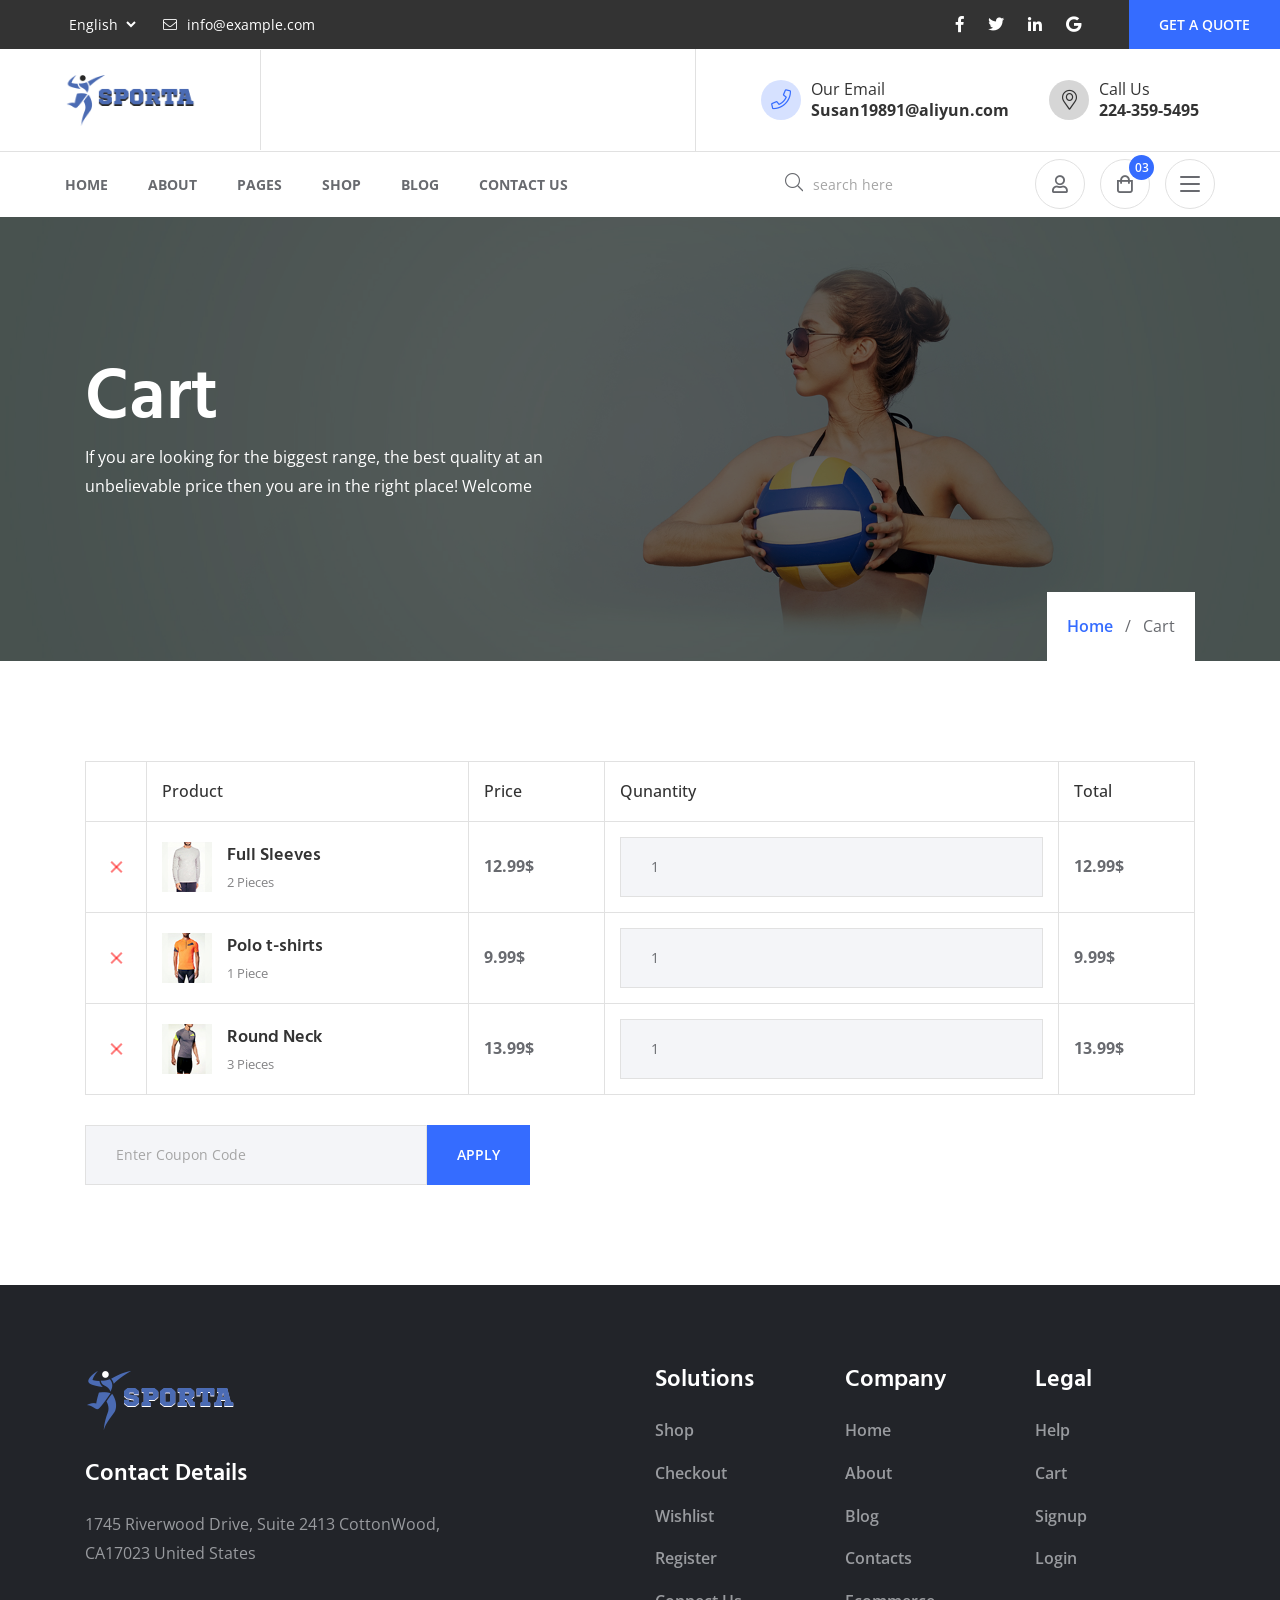
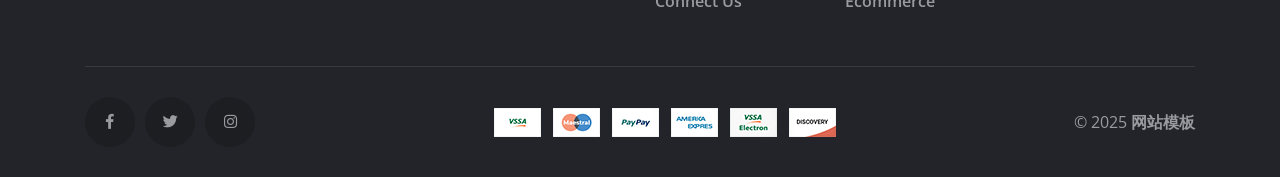
==== commit cd28caf7: "Update cart.html" ====
--- a/cart.html
+++ b/cart.html
@@ -250,8 +250,8 @@
                     <a href="#">
                       <i class="fal fa-phone"></i>
                       <div>
-                        <p>Our Address</p>
-                        <p><b>Drive Chicago IL</b>
+                        <p>Our Email</p>
+                        <p><b>Susan19891@aliyun.com</b>
                         </p>
                       </div>
                     </a>
